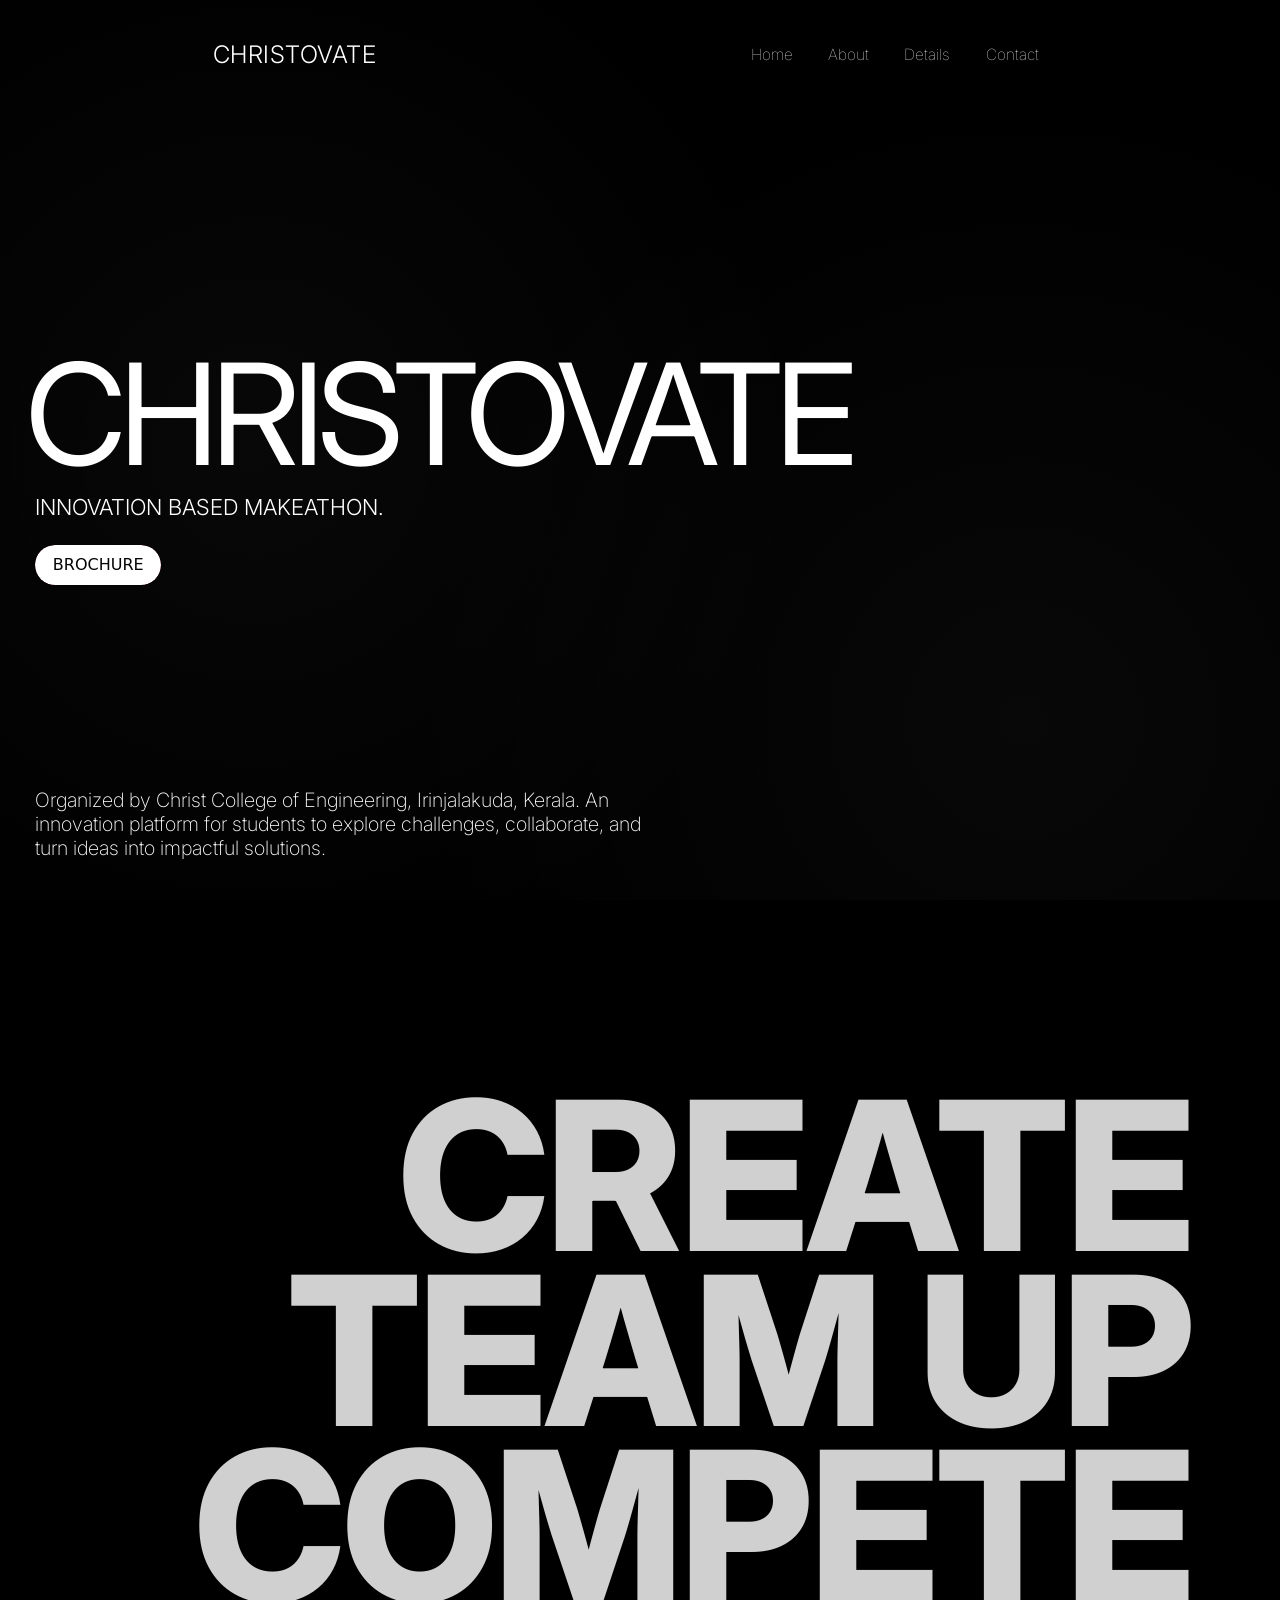
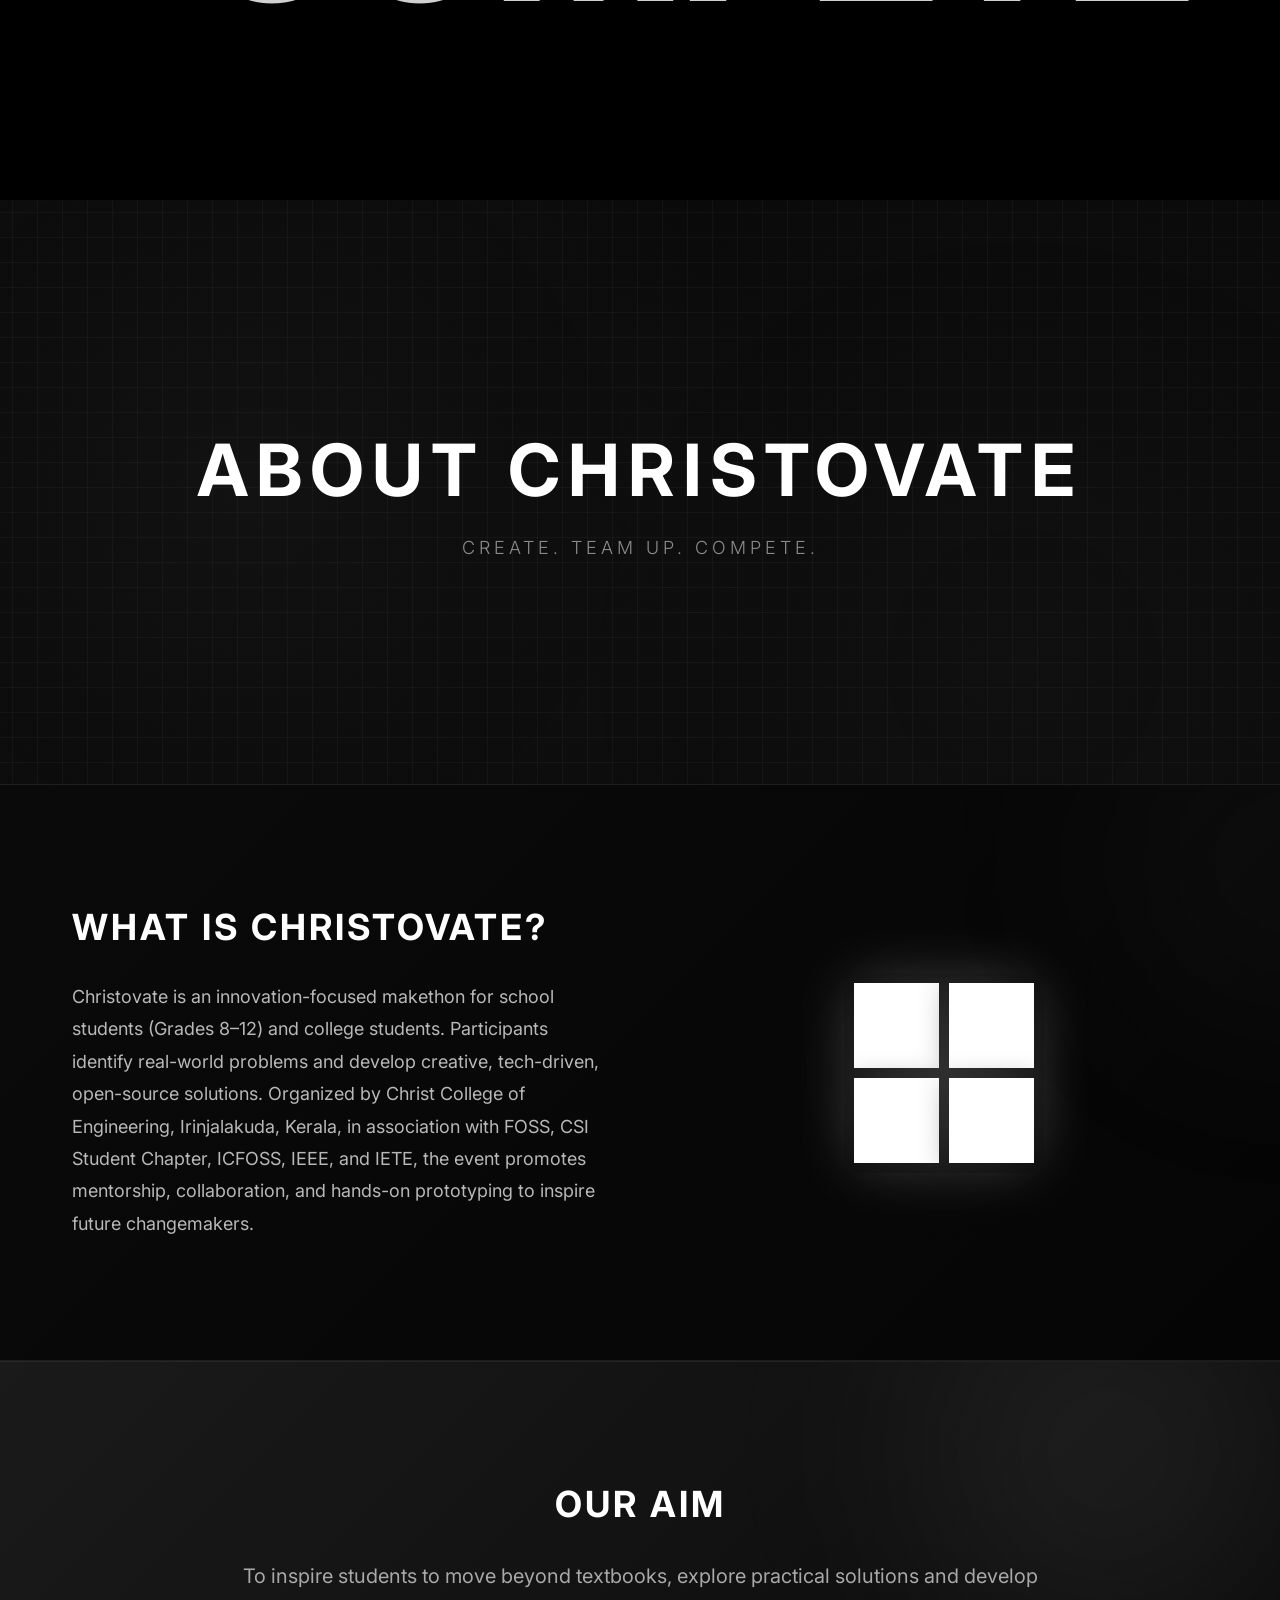
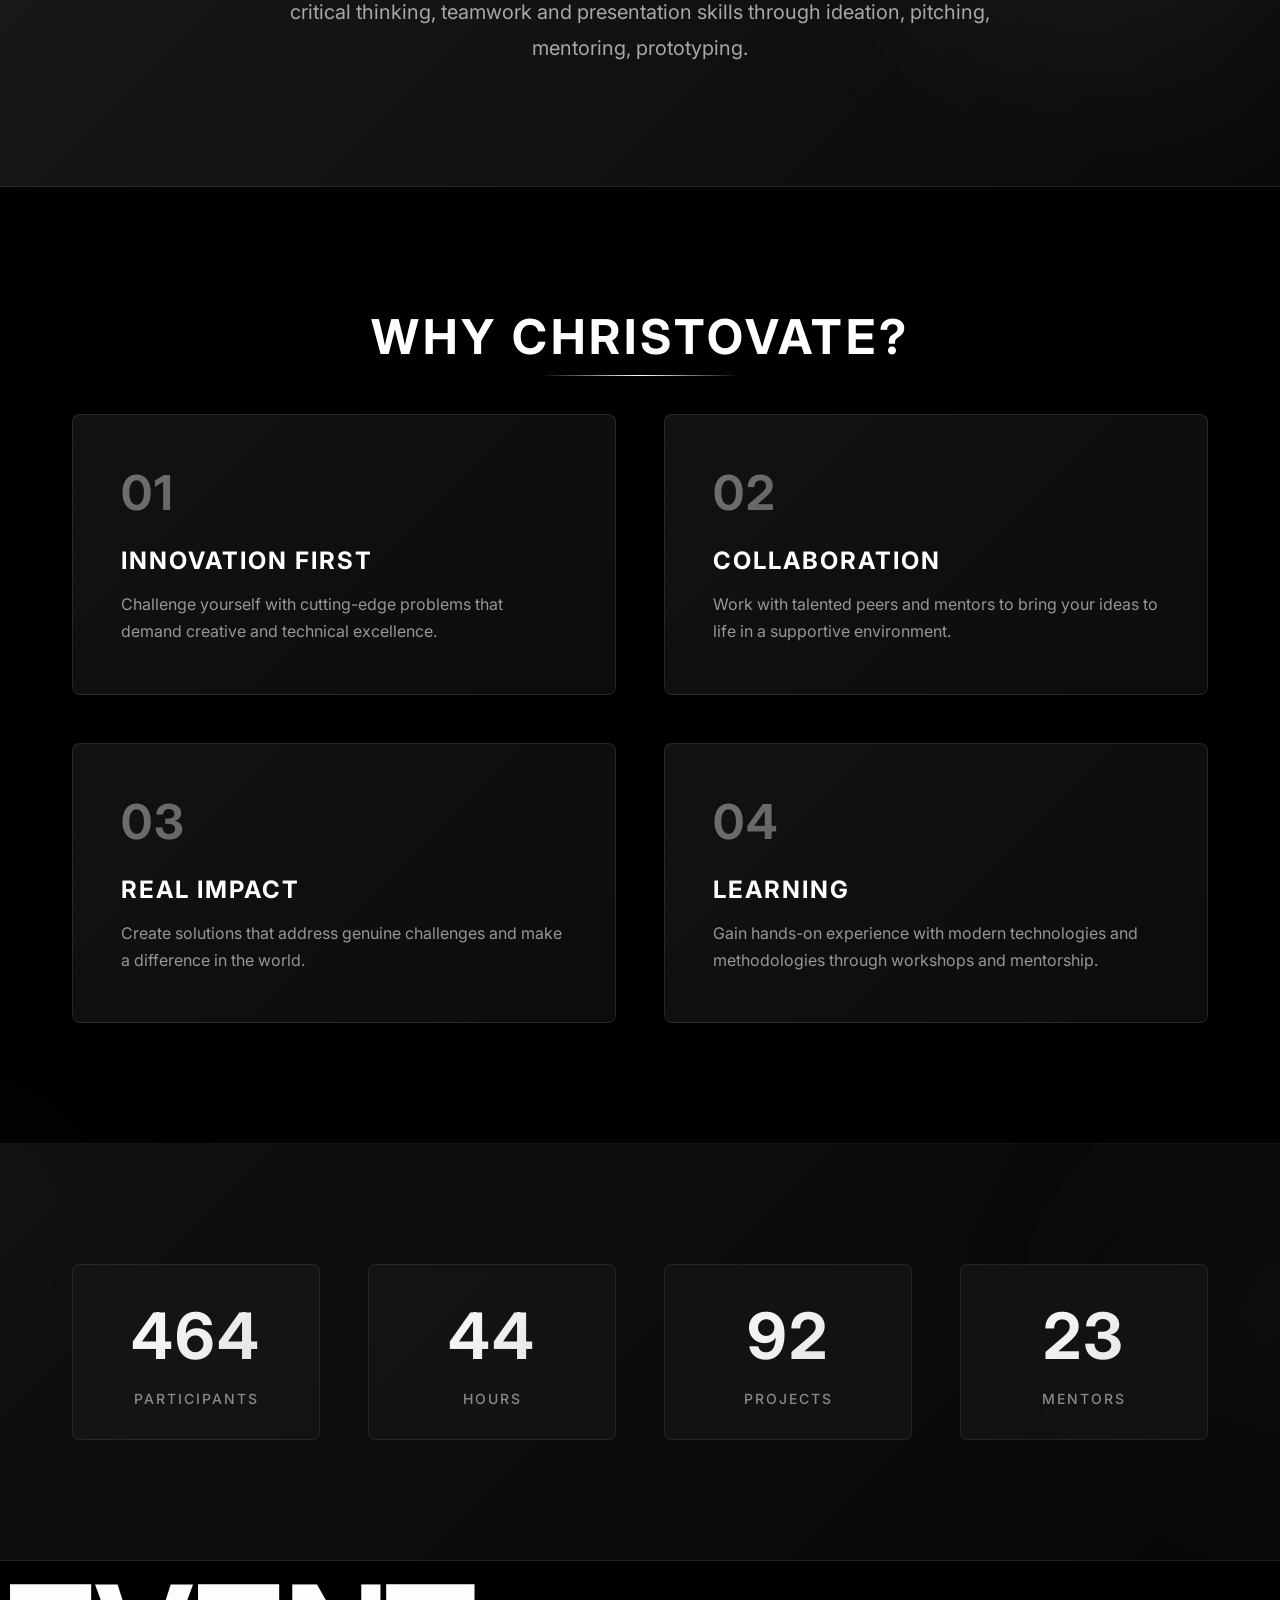
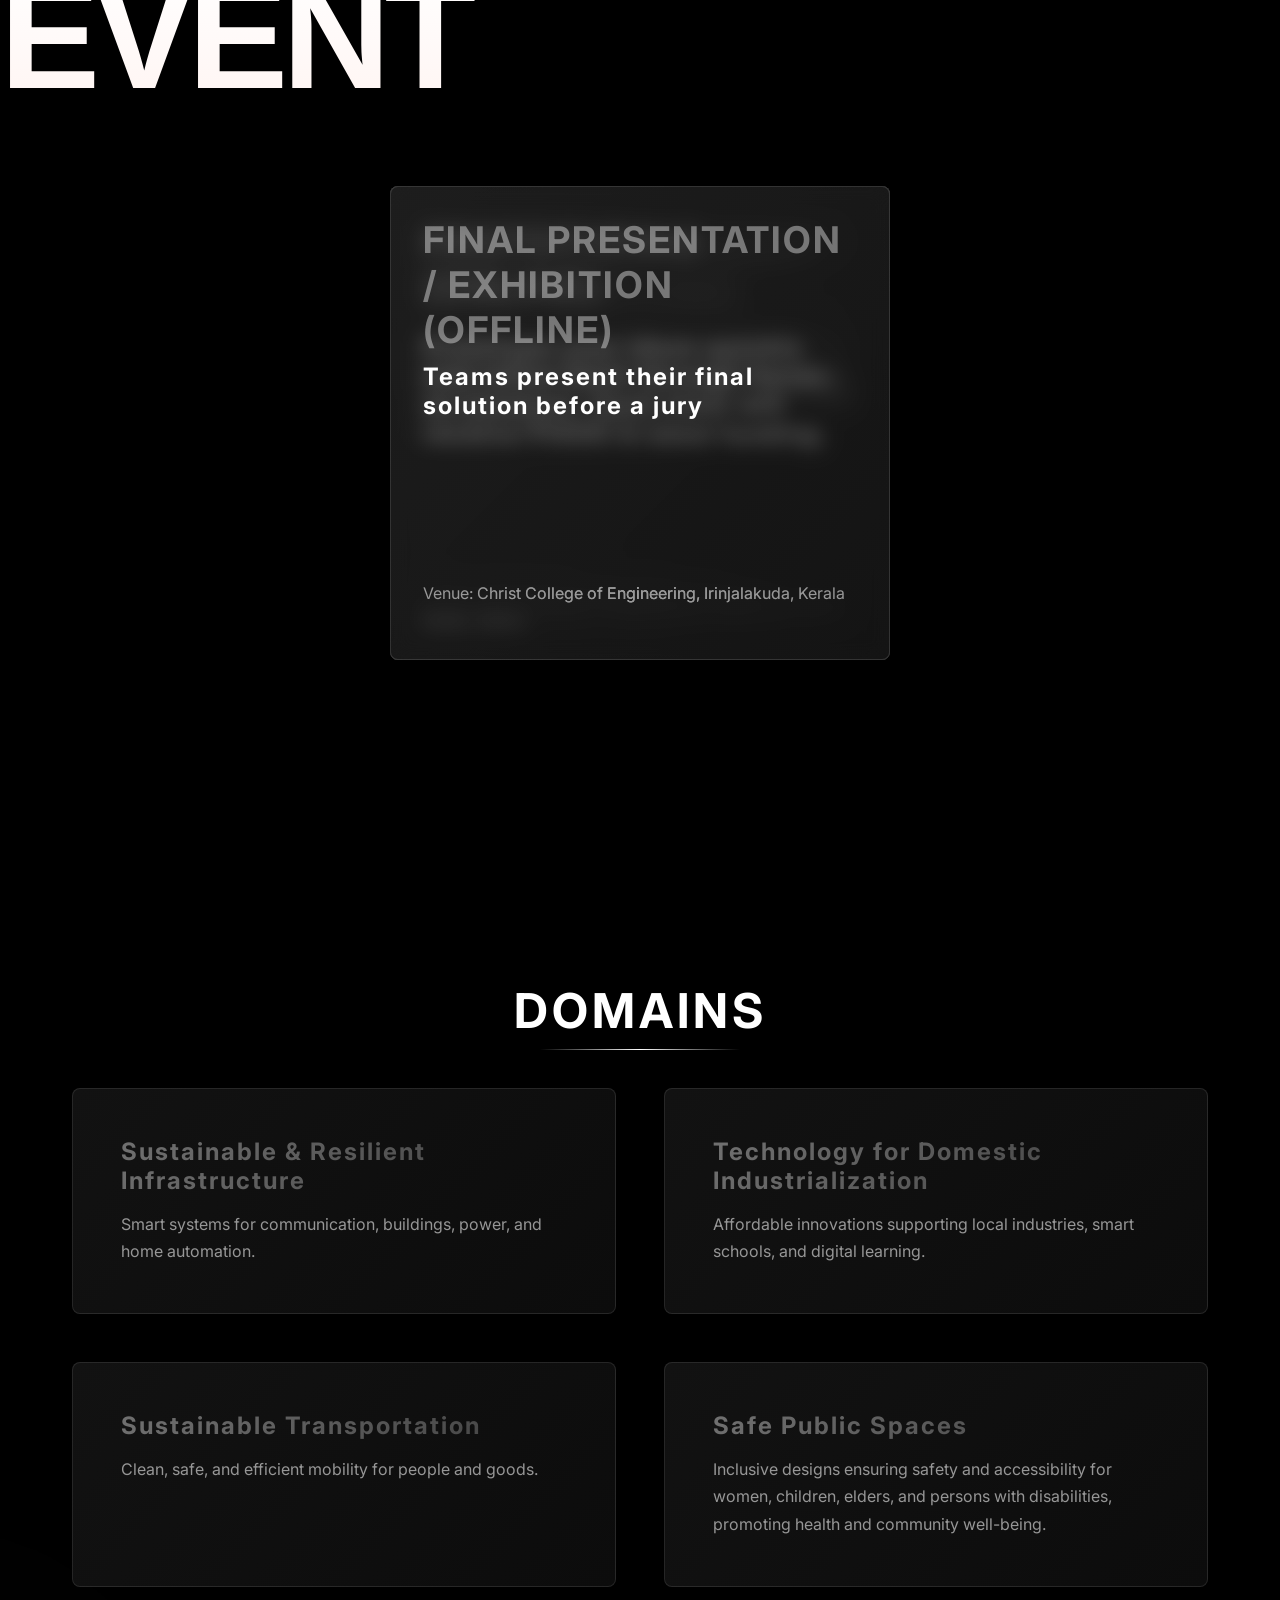
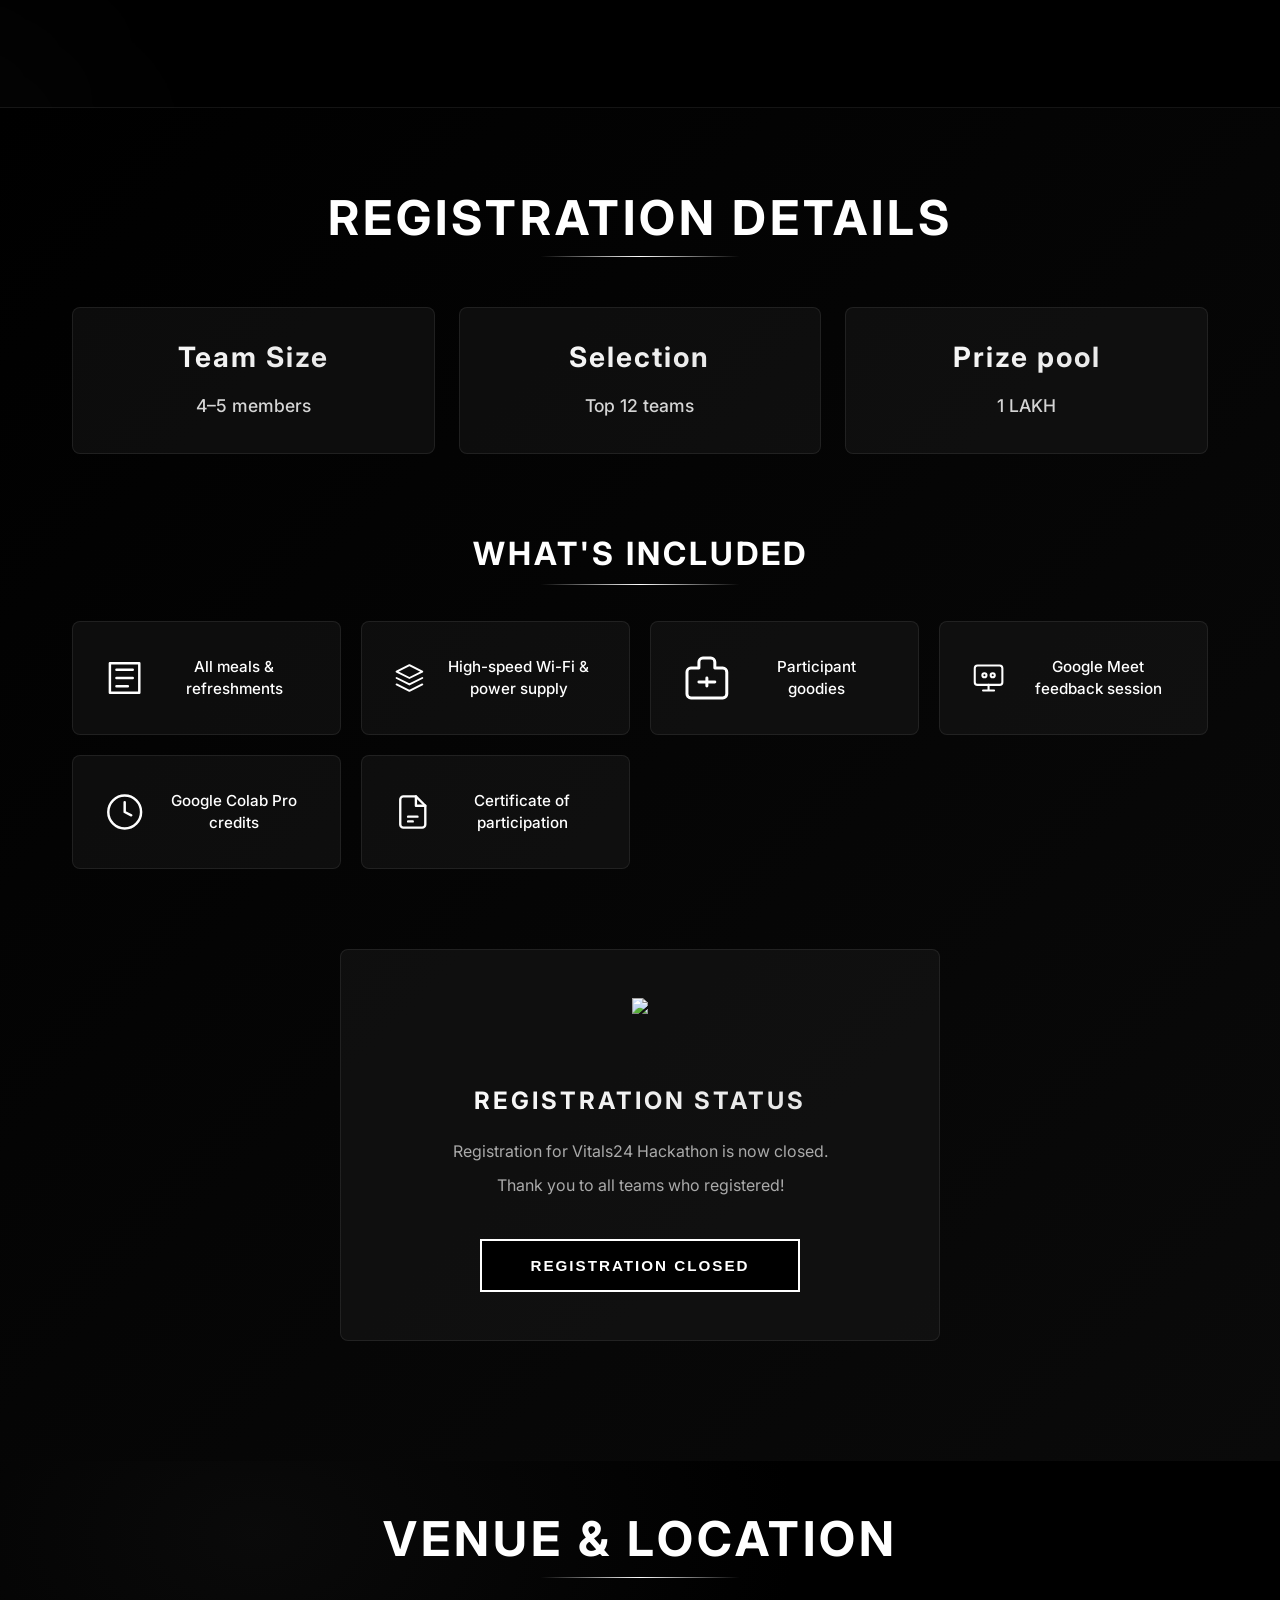
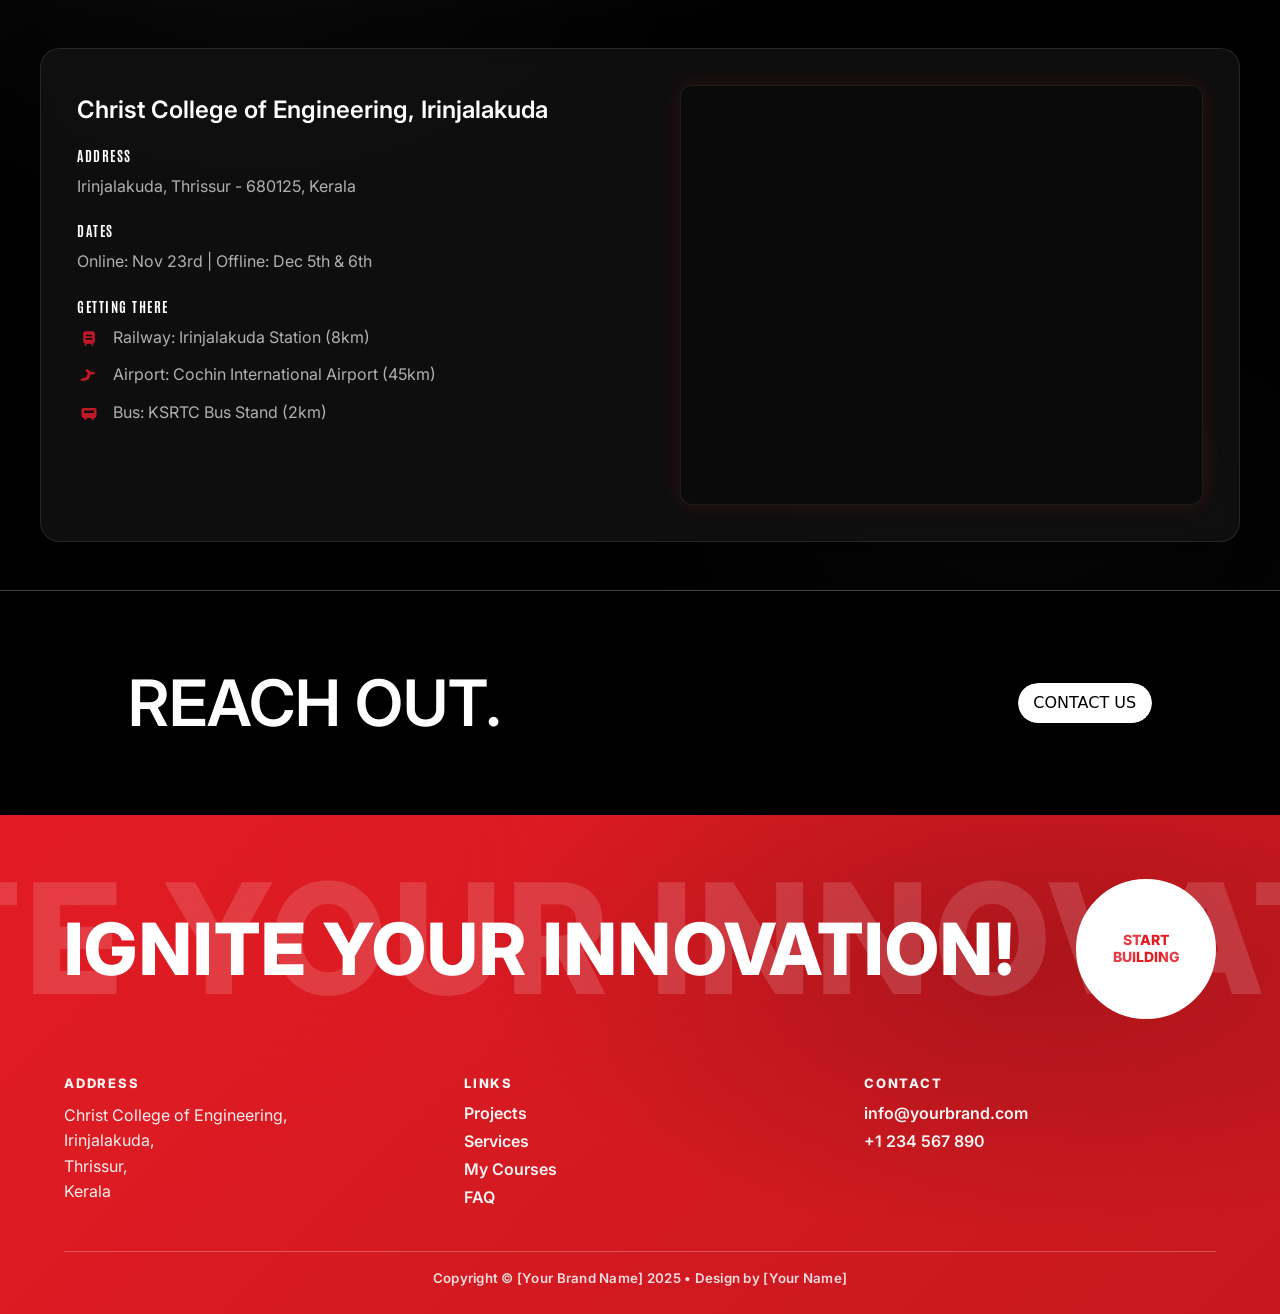
==== index.html @ 36e4cd1c "made brochure button working and smooth scroll to navbar" ====
<!DOCTYPE html>
<html lang="en">

<head>
  <meta charset="UTF-8" />
  <meta name="viewport" content="width=device-width, initial-scale=1.0" />
  <title>Christovate 2025</title>
  <link rel="stylesheet" href="style.css" />
</head>

<body ondragstart="return false;" ondrop="return false;">
  <!-- navbar  -->
  <div class="header-wrapper">
    <header class="site-header" role="banner">
      <nav class="nav" aria-label="Primary Navigation">
        <div class="nav-inner">
          <a class="nav-brand" href="#" aria-label="Homepage">CHRISTOVATE</a>

          <ul class="nav-menu" role="menubar">
            <li role="none">
              <a class="nav-link" href="/#home" role="menuitem" aria-label="Home">
                <span class="nav-label">Home</span>
              </a>
            </li>
            <li role="none">
              <a class="nav-link" href="/#about" role="menuitem" aria-label="About">
                <span class="nav-label">About</span>
              </a>
            </li>
            <li role="none">
              <a class="nav-link" href="/#details" role="menuitem" aria-label="Services">
                <span class="nav-label">Details</span>
              </a>
            </li>
            <li role="none">
              <a class="nav-link" href="/#reachout" role="menuitem" aria-label="Contact">
                <span class="nav-label">Contact</span>
              </a>
            </li>
          </ul>

          <button class="nav-toggle" aria-label="Toggle navigation" aria-expanded="false">
            <span class="sr-only">Menu</span>
            <svg xmlns="http://www.w3.org/2000/svg" width="24" height="24" viewBox="0 0 24 24" fill="none"
              stroke="currentColor" stroke-width="2" stroke-linecap="round" stroke-linejoin="round" aria-hidden="true">
              <path d="M3 6h18" />
              <path d="M3 12h18" />
              <path d="M3 18h18" />
            </svg>
          </button>
        </div>
      </nav>
    </header>
  </div>

  <!-- hero-section -->

  <section id="home" class="hero-section">
    <div class="hero-text-container">
      <div class="upper-section">
        <h1 class="hero-text">
          <span class="text-gold">CHRISTOVATE</span>
        </h1>
        <p class="quote">INNOVATION BASED MAKEATHON.</p>
        <div class="brochure-download-btn-container  brochure-btn"">
          <a href="/assets/CHRISTOVATE_BROCHURE.pdf" download>
            <button class=" btn-53">
          <div class="original">BROCHURE</div>
          <div class="letters">
            <span>B</span>
            <span>R</span>
            <span>O</span>
            <span>C</span>
            <span>H</span>
            <span>U</span>
            <span>R</span>
            <span>E</span>
          </div>
          </button>
        </a>
        </div>
      </div>
      <div class="lower-section">
        <p class="hero-subline">
          Organized by Christ College of Engineering, Irinjalakuda, Kerala. An
          innovation platform for students to explore challenges, collaborate,
          and turn ideas into impactful solutions.
        </p>
      </div>
    </div>
  </section>

  <!-- explore section  -->

  <section class="explore-section">
    <div class="explore-left">
      <img src="./assets/jigsaw.png" alt="" />
    </div>
    <div class="explore-right">
      <h1 class="explore-text">CREATE</h1>
      <h1 class="explore-text">TEAM UP</h1>
      <h1 class="explore-text">COMPETE</h1>
    </div>
  </section>

  <main id="about" class="about-main-content">
    <section class="about-hero-section">
      <div class="about-hero-content">
        <h1 class="about-hero-title">ABOUT CHRISTOVATE</h1>
        <div class="about-hero-subtitle">CREATE. TEAM UP. COMPETE.</div>
      </div>
    </section>
    <section  class="about-intro">
      <div class="container">
        <div class="intro-grid">
          <div class="intro-text fade-in">
            <h2>WHAT IS CHRISTOVATE?</h2>
            <p>Christovate is an innovation-focused makethon for school students (Grades 8–12) and college students. Participants identify real-world problems and develop creative, tech-driven, open-source solutions. Organized by Christ College of Engineering, Irinjalakuda, Kerala, in association with FOSS, CSI Student Chapter, ICFOSS, IEEE, and IETE, the event promotes mentorship, collaboration, and hands-on prototyping to inspire future changemakers.</p>
          </div>
          <div class="intro-icon fade-in">
            <div class="jigsaw-container">
              <svg class="jigsaw" viewBox="0 0 200 200" xmlns="http://www.w3.org/2000/svg">
                <rect class="jigsaw-piece jigsaw-1" x="10" y="10" width="85" height="85" fill="#ffffff" />
                <rect class="jigsaw-piece jigsaw-2" x="105" y="10" width="85" height="85" fill="#ffffff" />
                <rect class="jigsaw-piece jigsaw-3" x="10" y="105" width="85" height="85" fill="#ffffff" />
                <rect class="jigsaw-piece jigsaw-4" x="105" y="105" width="85" height="85" fill="#ffffff" />
              </svg>
            </div>
          </div>
        </div>
      </div>
    </section>

    <section class="mission-section">
      <div class="container">
        <div class="mission-content slide-up">
          <h2>OUR AIM</h2>
          <p>To inspire students to move beyond textbooks, explore practical solutions and develop critical thinking,
            teamwork and presentation skills through ideation, pitching, mentoring, prototyping.</p>
        </div>
      </div>
    </section>

    <section class="features-section">
      <div class="container">
        <h2 class="section-title fade-in">WHY CHRISTOVATE?</h2>
        <div class="features-grid">
          <div class="feature-card slide-up" style="animation-delay: 0.1s">
            <div class="feature-number">01</div>
            <h3>INNOVATION FIRST</h3>
            <p>Challenge yourself with cutting-edge problems that demand creative and technical excellence.</p>
          </div>
          <div class="feature-card slide-up" style="animation-delay: 0.2s">
            <div class="feature-number">02</div>
            <h3>COLLABORATION</h3>
            <p>Work with talented peers and mentors to bring your ideas to life in a supportive environment.</p>
          </div>
          <div class="feature-card slide-up" style="animation-delay: 0.3s">
            <div class="feature-number">03</div>
            <h3>REAL IMPACT</h3>
            <p>Create solutions that address genuine challenges and make a difference in the world.</p>
          </div>
          <div class="feature-card slide-up" style="animation-delay: 0.4s">
            <div class="feature-number">04</div>
            <h3>LEARNING</h3>
            <p>Gain hands-on experience with modern technologies and methodologies through workshops and mentorship.</p>
          </div>
        </div>
      </div>
    </section>

    <section class="stats-section">
      <div class="container">
        <div class="stats-grid">
          <div class="stat-item fade-in" style="animation-delay: 0.1s">
            <div class="stat-number" data-target="500">0</div>
            <div class="stat-label">PARTICIPANTS</div>
          </div>
          <div class="stat-item fade-in" style="animation-delay: 0.2s">
            <div class="stat-number" data-target="48">0</div>
            <div class="stat-label">HOURS</div>
          </div>
          <div class="stat-item fade-in" style="animation-delay: 0.3s">
            <div class="stat-number" data-target="100">0</div>
            <div class="stat-label">PROJECTS</div>
          </div>
          <div class="stat-item fade-in" style="animation-delay: 0.4s">
            <div class="stat-number" data-target="25">0</div>
            <div class="stat-label">MENTORS</div>
          </div>
        </div>
      </div>
    </section>
  </main>

  <!-- EVENT STRUCTURES -->
  <section id="details" class="steps">
    <div class="steps-counter">
      <div class="counter-title">
        <h1> EVENT STRUCTURE</h1>
      </div>
      <div class="count">
        <div class="count-container">
          <h1 class="counter-sub">Phase 1</h1>
          <h1 class="counter-sub">Phase 2</h1>
          <h1 class="counter-sub">Phase 3</h1>
          <h1 class="counter-sub">Phase 4</h1>
          <h1 class="counter-sub">Phase 5</h1>
        </div>
      </div>
    </div>

    <div class="cards ">
      <div class="card">
        <div class="card-img card-main ">
          <div class="card-heading-container">
            <div class="card-text">Idea Submission</div>
          </div>
          <div class="card-subheading-container">
            <h3 class="subheading-main"> Submit your idea as a pitch deck clearly explaining the problem, your proposed
              solution, and its relevance. </h3>
            <p class="1">Deadline: 23rd November (Sunday) <br> Mode: Online</p>
          </div>
        </div>
        <div class="card-content">
          <!-- <h3> Deadline: 23rd November (Sunday) <br> Mode: Online</h3> -->
        </div>
      </div>
      <div class="card ">
        <div class="card-img card-main">
          <div class="card-heading-container">
            <div class="card-text">Shortlisting & Idea Pitching</div>
          </div>
          <div class="card-subheading-container">
            <h3 class="subheading-main">Shortlisted teams will be invited to present their ideas to a panel virtually.
            </h3>
            <p> Dates : 5th & 6th December (Friday & Saturday) <br> Mode : Online</p>
          </div>
        </div>
        <div class="card-content">
          <!-- <p> Dates : 5th & 6th December (Friday & Saturday) <br> Mode : Online</p> -->
        </div>

      </div>
      <div class="card">
        <div class="card-img">
          <!-- <h2 class="text"></h2> -->
          <div class="card-heading-container">
            <div class="card-text">Mentoring & Boot Camp (Offline)</div>
          </div>
          <div class="card-subheading-container">
            <h3 class="subheading-main">Hands-on guidance, design thinking, and tech basics to help shape your solution.
            </h3>
            <p> Venue: Christ College of Engineering, Irinjalakuda, Kerala</p>
          </div>
        </div>
        <div class="card-content">
        </div>
      </div>
      <div class="card">
        <div class="card-img">
          <div class="card-heading-container">
            <div class="card-text"> Prototyping (Online):</div>
          </div>
          <div class="card-subheading-container">
            <h3 class="subheading-main">Prototype your ideas quickly and refine them through hands-on sessions. Each
              team will receive ₹1000 in seed funding.</h3>
            <p> Mode : Online</p>
          </div>
        </div>
        <div class="card-content">
          <!-- <h3> Mode : Online</h3> -->
        </div>
      </div>
      <div class="card">
        <div class="card-img">
          <div class="card-heading-container">
            <div class="card-text">Final Presentation / Exhibition (Offline)</div>
          </div>
          <div class="card-subheading-container">
            <h3 class="subheading-main"> Teams present their final solution before a jury</h3>
            <p>Venue: Christ College of Engineering, Irinjalakuda, Kerala</p>
          </div>
        </div>
        <div class="card-content">
          <!-- <h3> Venue:  Christ College of Engineering, Irinjalakuda, Kerala</h3> -->
        </div>
      </div>
      <div class="card-empty"></div>
      <div class="card-empty"></div>

    </div>
  </section>

  <!-- DOMAINS -->

  <section class="Domains-section">
    <div class="container">
      <h2 class="section-title fade-in">DOMAINS</h2>
      <div class="Domains-grid">
        <div class="Domain-card slide-up" style="animation-delay: 0.1s">
          <h3 class="Domain-number">Sustainable &amp; Resilient Infrastructure</h3>
          <p>Smart systems for communication, buildings, power, and home automation.</p>
        </div>
        <div class="Domain-card slide-up" style="animation-delay: 0.2s">
          <h3 class="Domain-number">Technology for Domestic Industrialization</h3>
          <p>
            Affordable innovations supporting local industries, smart schools, and digital learning.
          </p>
        </div>
        <div class="Domain-card slide-up" style="animation-delay: 0.3s">
          <h3 class="Domain-number">Sustainable Transportation</h3>
          <p>
            Clean, safe, and efficient mobility for people and goods.
          </p>
        </div>
        <div class="Domain-card slide-up" style="animation-delay: 0.4s">
          <h3 class="Domain-number">Safe Public Spaces</h3>
          <p>
            Inclusive designs ensuring safety and accessibility for women, children, elders, and persons with
            disabilities, promoting health and community well-being.
          </p>
        </div>
      </div>
    </div>
  </section>

  <!-- REGISTRATION DETAILS  -->

  <section class="registration-section">
    <div class="container">
      <div class="section-header">
        <h1 class="section-title">REGISTRATION DETAILS</h1>
      </div>

      <div class="info-boxes">
        <div class="info-box">
          <h3 class="info-label">Team Size</h3>
          <p class="info-value">4–5 members</p>
        </div>
        <div class="info-box">
          <h3 class="info-label">Selection</h3>
          <p class="info-value">Top 12 teams</p>
        </div>
        <div class="info-box">
          <h3 class="info-label">Prize pool</h3>
          <p class="info-value">1 LAKH</p>
        </div>
      </div>

      <div class="whats-included">
        <h2 class="subsection-title">WHAT'S INCLUDED</h2>

        <div class="included-grid">
          <div class="included-item">
            <div class="icon">
              <svg width="32" height="32" viewBox="0 0 24 24" fill="none" stroke="currentColor" stroke-width="1.5">
                <path d="M3 3h18v18H3z" />
                <path d="M7 7h10M7 12h10M7 17h7" />
              </svg>
            </div>
            <p>All meals & refreshments</p>
          </div>

          <div class="included-item">
            <div class="icon">
              <svg width="32" height="32" viewBox="0 0 24 24" fill="none" stroke="currentColor" stroke-width="1.5">
                <path d="M12 2L2 7l10 5 10-5-10-5z" />
                <path d="M2 17l10 5 10-5M2 12l10 5 10-5" />
              </svg>
            </div>
            <p>High-speed Wi-Fi & power supply</p>
          </div>

          <div class="included-item">
            <div class="icon">
              <svg width="32" height="32" viewBox="0 0 24 24" fill="none" stroke="currentColor" stroke-width="1.5">
                <path
                  d="M20 7h-4V4a2 2 0 00-2-2h-4a2 2 0 00-2 2v3H4a2 2 0 00-2 2v11a2 2 0 002 2h16a2 2 0 002-2V9a2 2 0 00-2-2z" />
                <path d="M12 12v4M8 14h8" />
              </svg>
            </div>
            <p>Participant goodies</p>
          </div>

          <div class="included-item">
            <div class="icon">
              <svg width="32" height="32" viewBox="0 0 24 24" fill="none" stroke="currentColor" stroke-width="1.5">
                <rect x="2" y="3" width="20" height="14" rx="2" />
                <path d="M8 21h8M12 17v4" />
                <circle cx="9" cy="10" r="1.5" />
                <circle cx="15" cy="10" r="1.5" />
              </svg>
            </div>
            <p>Google Meet feedback session</p>
          </div>

          <div class="included-item">
            <div class="icon">
              <svg width="32" height="32" viewBox="0 0 24 24" fill="none" stroke="currentColor" stroke-width="1.5">
                <circle cx="12" cy="12" r="10" />
                <path d="M12 6v6l4 2" />
              </svg>
            </div>
            <p>Google Colab Pro credits</p>
          </div>

          <div class="included-item">
            <div class="icon">
              <svg width="32" height="32" viewBox="0 0 24 24" fill="none" stroke="currentColor" stroke-width="1.5">
                <path d="M14 2H6a2 2 0 00-2 2v16a2 2 0 002 2h12a2 2 0 002-2V8z" />
                <polyline points="14 2 14 8 20 8" />
                <path d="M9 15h6M9 18h3" />
              </svg>
            </div>
            <p>Certificate of participation</p>
          </div>
        </div>
      </div>

      <div class="registration-status-card">
        <div class="status-icon">
          <img src="assets/bolt.svg">
        </div>
        <h2 class="status-title">REGISTRATION STATUS</h2>
        <p class="status-text">Registration for Vitals24 Hackathon is now closed.</p>
        <p class="status-text">Thank you to all teams who registered!</p>
        <button class="status-button" disabled>REGISTRATION CLOSED</button>
      </div>
    </div>
  </section>

  <!-- venue and location  -->

  <section class="venue-container">
      <div class="section-header">
        <h1 class="section-title">VENUE & LOCATION</h1>
      </div>
      <div class="venue-section" aria-label="Venue and Location">
        <div class="info">
          <h3 class="subtitle">Christ College of Engineering, Irinjalakuda</h3>
          <div class="block">
            <div class="label">Address</div>
            <div class="text">Irinjalakuda, Thrissur - 680125, Kerala</div>
          </div>

          <div class="block">
            <div class="label">Dates</div>
            <div class="text">Online: Nov 23rd | Offline: Dec 5th & 6th</div>
          </div>

          <div class="block">
            <div class="label">Getting There</div>
            <ul class="icon-list">
              <li class="icon-item">
                <span class="venuesection-icon" aria-hidden="true">
                  <svg
                    width="20"
                    height="20"
                    viewBox="0 0 24 24"
                    fill="none"
                    xmlns="http://www.w3.org/2000/svg"
                  >
                    <path
                      d="M5 16c0 1.657 1.343 3 3 3l-2 2h2l2-2h4l2 2h2l-2-2c1.657 0 3-1.343 3-3V7a3 3 0 0 0-3-3H8a3 3 0 0 0-3 3v9Zm3-8h8v2H8V8Zm0 4h8v2H8v-2Z"
                      fill="currentColor"
                    />
                  </svg>
                </span>
                <span class="text">Railway: Irinjalakuda Station (8km)</span>
              </li>
              <li class="icon-item">
                <span class="venuesection-icon" aria-hidden="true">
                  <svg
                    width="20"
                    height="20"
                    viewBox="0 0 24 24"
                    fill="none"
                    xmlns="http://www.w3.org/2000/svg"
                  >
                    <path
                      d="M2 17l7-3 1.5-4.5L7 6l3-1 4 3 6 1-2 2-4 .5L12 17l-5 2H2Z"
                      fill="currentColor"
                    />
                  </svg>
                </span>
                <span class="text"
                  >Airport: Cochin International Airport (45km)</span
                >
              </li>
              <li class="icon-item">
                <span class="venuesection-icon" aria-hidden="true">
                  <svg
                    width="20"
                    height="20"
                    viewBox="0 0 24 24"
                    fill="none"
                    xmlns="http://www.w3.org/2000/svg"
                  >
                    <path
                      d="M5 6h14a2 2 0 0 1 2 2v7a3 3 0 0 1-3 3h-1l1 1v1h-2l-2-2H10l-2 2H6v-1l1-1H6a3 3 0 0 1-3-3V8a2 2 0 0 1 2-2Zm1 3v3h12V9H6Z"
                      fill="currentColor"
                    />
                  </svg>
                </span>
                <span class="text">Bus: KSRTC Bus Stand (2km)</span>
              </li>
            </ul>
          </div>
        </div>

        <div
          class="map"
          role="region"
          aria-label="Map of Christ College of Engineering, Irinjalakuda"
        >
          <iframe
            src="https://www.google.com/maps?q=Christ+College+of+Engineering,+Irinjalakuda&output=embed"
            loading="lazy"
            referrerpolicy="no-referrer-when-downgrade"
            aria-label="Google Map"
          ></iframe>
        </div>
      </div>
    </section>

  <!-- contact section  -->
  <section id="reachout" class="contact-section">
    <!-- <img src="assets/CCE_Logo.png" alt="" class="contact-logo" /> -->
    <h1 class="contact-text">REACH OUT.</h1>
    <div class="contactBtn-wrapper">
      <button class="btn-53 contact-btn">
        <div class="original">CONTACT US</div>
        <div class="letters">
          <span>C</span>
          <span>O</span>
          <span>N</span>
          <span>T</span>
          <span>A</span>
          <span>C</span>
          <span>T</span>
          <span> </span>
          <span>U</span>
          <span>S</span>
        </div>
      </button>
    </div>
  </section>

  <!-- footer section  -->

  <footer class="ignite-footer" role="contentinfo">
    <div class="footer-container">
      <!-- Top hero row -->
      <div class="footer-hero">
        <h1 class="footer-title">Ignite Your Innovation!</h1>
        <a href="#" class="cta-circle" aria-label="Start a Project">
          <span>START BUILDING</span>
        </a>
      </div>

      <!-- Bottom details grid -->
      <div class="footer-grid">
        <div class="footer-col">
          <h6 class="footer-heading">ADDRESS</h6>
          <address class="footer-address">
            Christ College of Engineering,<br />
            Irinjalakuda,<br />
            Thrissur,<br />
            Kerala
          </address>
        </div>
        <div class="footer-col">
          <h6 class="footer-heading">LINKS</h6>
          <ul class="footer-links">
            <li><a href="#">Projects</a></li>
            <li><a href="#">Services</a></li>
            <li><a href="#">My Courses</a></li>
            <li><a href="#">FAQ</a></li>
          </ul>
        </div>
        <div class="footer-col">
          <h6 class="footer-heading">CONTACT</h6>
          <ul class="footer-contact">
            <li>
              <a href="mailto:info@yourbrand.com">info@yourbrand.com</a>
            </li>
            <li><a href="tel:+1234567890">+1 234 567 890</a></li>
          </ul>
        </div>
      </div>

      <!-- Bottom line -->
      <div class="footer-bottom">
        <small>Copyright © [Your Brand Name] 2025 • Design by [Your Name]</small>
      </div>
    </div>
  </footer>


  <div class="contact-modal-overlay" id="contactModalOverlay" aria-hidden="true">
    <div class="contact-modal" role="dialog" aria-modal="true" aria-labelledby="contactModalTitle">
      <div class="contact-modal-header">
        <h3 id="contactModalTitle">Contact Us</h3>
        <button class="contact-modal-close" aria-label="Close">×</button>
      </div>
      <div class="contact-modal-content">
        <div class="contact-grid">
          <div class="contact-col">
            <h4>Techletics Coordinators</h4>
            <ul class="contact-list">
              <li><a href="tel:+919526949872">Mr. Hingston P Xavier: +91 95269 49872</a></li>
              <li><a href="tel:+919539697291">Ms. Jasmine Jolly: +91 95396 97291</a></li>
            </ul>
          </div>
          <div class="contact-col">
            <h4>Student Coordinators</h4>
            <ul class="contact-list">
              <li><a href="tel:+918891598152">Rose Benny: +91 88915 98152</a></li>
              <li><a href="tel:+918547905326">Anna Grace Raju: +91 85479 05326</a></li>
            </ul>
          </div>
          <div class="contact-col">
            <h4>Faculty Coordinators</h4>
            <ul class="contact-list">
              <li><a href="tel:+918086564461">Ms. Della Resa (Dept. of ECE): +91 80865 64461</a></li>
              <li><a href="tel:+919400336647">Dr. Ravishankar A N (Dept. of EEE): +91 94003 36647</a></li>
              <li><a href="tel:+919895912767">Ms. Aswathy P Sajeev (Dept. of ME): +91 98959 12767</a></li>
              <li><a href="tel:+919746617663">Ms. Angitha Sasidharan (Dept. of CE): +91 97466 17663</a></li>
              <li>Ms. Hima Jose (Dept. of CSE): To be updated</li>
            </ul>
          </div>
        </div>
      </div>
    </div>
  </div>
</body>
<script src="https://cdnjs.cloudflare.com/ajax/libs/gsap/3.12.5/gsap.min.js"></script>
<script src="https://cdnjs.cloudflare.com/ajax/libs/gsap/3.12.5/ScrollTrigger.min.js"></script>
<script src="https://unpkg.com/lenis@1.1.18/dist/lenis.min.js"></script>
<script src="script.js"></script>
</html>
---- style.css ----
@import url("https://fonts.googleapis.com/css2?family=Inter:ital,opsz,wght@0,14..32,100..900;1,14..32,100..900&display=swap");
@import url("https://fonts.googleapis.com/css2?family=Inter:ital,opsz,wght@0,14..32,100..900;1,14..32,100..900&display=swap");
@import url("https://fonts.googleapis.com/css2?family=Antonio:wght@100..700&display=swap");

* {
  margin: 0;
  padding: 0;
  box-sizing: border-box;
}

html{
  /* scroll-behavior: smooth; */
}

body {
  font-family: "Inter", sans-serif;
  background: #000000 !important;
  color: #fff;
  -webkit-font-smoothing: antialiased;
  -moz-osx-font-smoothing: grayscale;
  width: 100vw;
  height: 100vh;
  overflow-x: hidden;
}

body::-webkit-scrollbar {
  display: none;
}

/* all animations needed  */
@keyframes appear {
  from {
    opacity: 0;
    transform: translateY(100px);
  }

  to {
    opacity: 1;
    transform: translateY(0);
  }
}

@keyframes appearfromBottom {
  from {
    opacity: 0;
    transform: translateY(200px);
  }

  to {
    transform: translateY(0px);
  }
}

@keyframes appearFromRight {
  from {
    opacity: 0;
    transform: translateX(400px);
  }

  to {
    transform: translateX(0px);
  }
}

@keyframes appearFromLeft {
  from {
    opacity: 0;
    transform: translateX(-400px);
  }

  to {
    transform: translateX(0px);
  }
}

/* navbar new  */

/* Navbar */
.header-wrapper {
  display: flex;
  align-items: center;
  justify-content: center;
}

.site-header {
  width: 70vw;
  position: fixed;
  top: 22px;
  z-index: 1000;
}

.nav {
  position: sticky;
  top: 0;
  inset: 0 auto auto 0;
  background: transparent;
  color: #111;
  border: 1px solid transparent;
  display: flex;
  align-items: center;
  justify-content: center;
  transition: background 0.35s ease, border-color 0.35s ease,
    box-shadow 0.35s ease, transform 0.35s ease, border-radius 0.35s ease,
    padding 0.35s ease;
  border-radius: 50px;
}

.nav-inner {
  width: 100%;
  max-width: 1200px;
  padding: 13.2px 19.8px;
  display: grid;
  grid-template-columns: auto 1fr auto;
  align-items: center;
  gap: 17.6px;
}

.nav-brand {
  color: #fff;
  text-decoration: none;
  font-weight: 300;
  font-size: 24.2px;
  letter-spacing: 0.02em;
}

.nav-menu {
  list-style: none;
  margin: 0;
  padding: 0;
  display: flex;
  align-items: center;
  justify-content: flex-end;
  gap: 13.2px;
}

.nav-link {
  display: inline-flex;
  align-items: center;
  gap: 8.8px;
  color: #fff;
  text-decoration: none;
  font-size: 15px;
  font-weight: 100;
  padding: 8.8px 11px;
  border-radius: 8.8px;
  transition: background 0.2s ease, color 0.2s ease;
}

.nav-link:hover {
  background: rgba(255, 255, 255, 0.06);
}

.nav-icon {
  display: inline-block;
}

.nav-label {
  display: inline-block;
  font-size: 15.4px;
}

.nav-toggle {
  display: none;
  appearance: none;
  width: 44px;
  border: 0;
  background: transparent;
  color: #fff;
  padding: 8.8px;
  border-radius: 8.8px;
  cursor: pointer;
}

.nav-toggle:hover {
  background: rgba(255, 255, 255, 0.06);
}

.sr-only {
  position: absolute;
  width: 1.1px;
  height: 1.1px;
  padding: 0;
  margin: -1.1px;
  overflow: hidden;
  clip: rect(0, 0, 0, 0);
  border: 0;
}

/* Scroll transform: shrink and rounded */
.nav {
  padding: 0;
}

.nav--scrolled {
  transform: translateY(10px);
  box-shadow: 10px 10px 15px rgba(10, 10, 4, 0.3);
  background: rgba(7, 7, 7, 0.71);
  border: 1px solid rgba(255, 255, 255, 0.1);
  backdrop-filter: blur(20px);
}

.nav--scrolled .nav-inner {
  padding: 13.2px 19.8px;
}

/* Responsive */
@media (max-width: 860px) {
  .nav-inner {
    grid-template-columns: auto 1fr auto;
    display: flex;
    justify-content: space-between;
  }

  .nav-menu {
    position: fixed;
    top: calc(var(--nav-height, 58px) + var(--nav-offset, 0px));
    right: 13.2px;
    left: 13.2px;
    background: #000;
    border: 1.1px solid rgba(0, 0, 0, 0.06);
    border-radius: 17.6px;
    box-shadow: 0 11px 26.4px rgba(0, 0, 0, 0.12);
    display: grid;
    grid-template-columns: 1fr 1fr;
    gap: 8.8px;
    padding: 13.2px;
    opacity: 0;
    transform: translateY(-8px);
    pointer-events: none;
    transition: opacity 0.25s ease, transform 0.25s ease;
  }

  .nav-menu.is-open {
    opacity: 1;
    transform: translateY(0);
    pointer-events: auto;
  }

  .nav-toggle {
    display: inline-flex;
  }
}

@media (max-width: 520px) {
  .nav-menu {
    grid-template-columns: 1fr;
  }
}

/* hero-section-styling */

.hero-section {
  width: 100vw;
  height: 100vh;
  display: flex;
  justify-content: center;
  flex-direction: column;
  gap: 1.1rem;
  background-image: url("assets/hero-grad.svg");
  background-repeat: no-repeat;
  background-size: cover;
  padding-left: 2.2rem;
  overflow-x: hidden;
}

.hero-text-container {
  display: flex;
  flex-direction: column;
  position: absolute;
  
}

.upper-section {
  width: 100vw;
  height: 65vh;
  display: flex;
  justify-content: flex-end;
  flex-direction: column;
  gap: 2.2rem;
}

.lower-section {
  height: 35vh;
  display: flex;
  align-items: flex-end;
  padding-bottom: 2.5rem;
}

.hero-text {
  color: #fff;
  font-size: 8.8rem;
  font-weight: 400;
  letter-spacing: -0.5rem;
  margin-left: -10px;
}

.quote {
  font-size: 22px;
  margin-top: -40px;
  text-transform: capitalize;
  font-weight: 300;
  font-size: 22px;
}

.hero-subline {
  width: 40rem;
  font-size: 19.8px;
  font-weight: 200;
}

.brochure-btn {
  margin-top: -10px;
}

.btn-53,
.btn-53 *,
.btn-53 :after,
.btn-53 :before,
.btn-53:after,
.btn-53:before {
  border: 0 solid;
  box-sizing: border-box;
}

.btn-53 {
  -webkit-tap-highlight-color: transparent;
  -webkit-appearance: button;
  background-color: #bf1828;
  background-image: none;
  color: #fff;
  cursor: pointer;
  font-family: ui-sans-serif, system-ui, -apple-system, BlinkMacSystemFont,
    Segoe UI, Roboto, Helvetica Neue, Arial, Noto Sans, sans-serif,
    Apple Color Emoji, Segoe UI Emoji, Segoe UI Symbol, Noto Color Emoji;
  font-size: 100%;
  line-height: 1.5;
  margin: 0;
  margin-top: -10px;
  margin-left: 10px;
  -webkit-mask-image: -webkit-radial-gradient(#000, #fff);
  padding: 0;
}

.btn-53:disabled {
  cursor: default;
}

.btn-53:-moz-focusring {
  outline: auto;
}

.btn-53 svg {
  display: block;
  vertical-align: middle;
}

.btn-53 [hidden] {
  display: none;
}

.btn-53 {
  border-radius: 999px;
  box-sizing: border-box;
  display: block;
  font-weight: 600;
  overflow: hidden;
  padding: 0.5rem 1.1rem;
  position: relative;
  text-transform: uppercase;
}

.btn-53 .original {
  background: #fff;
  color: #000;
  display: grid;
  inset: 0;
  place-content: center;
  position: absolute;
  transition: transform 0.2s cubic-bezier(0.87, 0, 0.13, 1);
}

.btn-53:hover .original {
  transform: translateY(100%);
}

.btn-53 .letters {
  display: inline-flex;
}

.btn-53 span {
  opacity: 0;
  transform: translateY(-15px);
  transition: transform 0.2s cubic-bezier(0.87, 0, 0.13, 1), opacity 0.2s;
}

.btn-53 span:nth-child(2n) {
  transform: translateY(15px);
}

.btn-53:hover span {
  opacity: 1;
  transform: translateY(0);
}

.btn-53:hover span:nth-child(2) {
  transition-delay: 0.1s;
}

.btn-53:hover span:nth-child(3) {
  transition-delay: 0.2s;
}

.btn-53:hover span:nth-child(4) {
  transition-delay: 0.3s;
}

.btn-53:hover span:nth-child(5) {
  transition-delay: 0.4s;
}

.btn-53:hover span:nth-child(6) {
  transition-delay: 0.5s;
}

@media (max-width: 960px) {
  .hero-text {
    font-size: 6.5rem;
    margin-right: -10px;
  }

  .quote {
    font-size: 19px;
  }

  .hero-subline {
    font-size: 17px;
  }
}

@media (max-width: 700px) {
  .hero-section {
    width: 100vw;
    height: 100vh;
    align-items: center;
    justify-content: center;
    padding: 0;
  }

  .hero-text-container {
    width: 100vw;
    display: flex;
    align-items: center;
    justify-content: center;
    flex-direction: column;
  }

  .upper-section {
    width: 100vw;
    height: 60vw;
    display: flex;
    justify-content: flex-end;
    align-items: center;
    flex-direction: column;
    gap: 2.2rem;
  }

  .lower-section {
    width: 100vw;
    height: 40vw;
    display: flex;
    align-items: center;
    padding-bottom: 2.5rem;
  }

  .hero-text {
    color: #fff;
    font-size: 4.3rem;
    font-weight: 400;
    letter-spacing: 0.1rem;
  }

  .quote {
    font-weight: 300;
    font-size: 17px;
  }

  .hero-subline {
    width: 40rem;
    font-weight: 200;
    font-size: 15px;
    text-align: center;
  }
}

@media (max-width: 600px) {
  .hero-section {
    width: 100vw;
    height: 100vh;
    align-items: center;
    justify-content: center;
    padding: 0;
  }

  .hero-text-container {
    width: 100vw;
    display: flex;
    align-items: center;
    justify-content: center;
    flex-direction: column;
  }

  .upper-section {
    width: 100vw;
    display: flex;
    justify-content: flex-end;
    align-items: center;
    flex-direction: column;
    gap: 2.2rem;
  }

  .lower-section {
    width: 90vw;
    display: flex;
    align-items: center;
    padding-bottom: 2.5rem;
  }

  .hero-text {
    color: #fff;
    font-size: 4rem;
    font-weight: 400;
    letter-spacing: 0.1rem;
  }

  .quote {
    font-weight: 300;
    font-size: 16px;
  }

  .hero-subline {
    width: 40rem;
    font-weight: 200;
    text-align: center;
    font-size: 14px;
  }
}

@media (max-width: 400px) {
  .hero-section {
    width: 100vw;
    height: 100vh;
    align-items: center;
    justify-content: center;
    padding: 0;
  }

  .hero-text-container {
    width: 100vw;
    display: flex;
    align-items: center;
    justify-content: center;
    flex-direction: column;
  }

  .upper-section {
    width: 100vw;
    display: flex;
    justify-content: flex-end;
    align-items: center;
    flex-direction: column;
    gap: 2.2rem;
  }

  .lower-section {
    width: 90vw;
    display: flex;
    align-items: center;
    padding-bottom: 2.5rem;
  }

  .hero-text {
    color: #fff;
    font-size: 3.5rem;
    font-weight: 400;
    letter-spacing: 0.1rem;
  }

  .quote {
    font-weight: 300;
    font-size: 15px;
  }

  .hero-subline {
    width: 40rem;
    font-weight: 200;
    font-size: 14px;
    text-align: center;
  }

  .hero-text {
  }

  .quote {
  }

  .hero-subline {
    font-size: 13px;
  }
}

/* explore page */

.explore-section {
  width: 100vw;
  height: 100vh;
  display: flex;
  align-items: center;
  justify-content: space-between;
  background: #000;
  overflow-x: hidden;
}

.explore-left {
  width: 42rem;
  height: 100vh;
  display: flex;
  align-items: center;
  z-index: 1;
  justify-content: flex-start;
  position: absolute;
}

.explore-left img {
  width: 40rem;
  animation: appearFromLeft linear;
  animation-timeline: view();
  animation-range: entry 0% cover 30%;
}

.explore-right {
  width: 100vw;
  height: 100vh;
  display: flex;
  flex-direction: column;
  justify-content: center;
  align-items: flex-end;
  padding-right: 5.5rem;
  padding-top: 77px;
  position: absolute;
}

.explore-text {
  font-size: 15.4rem;
  color: #d0d0d0;
  font-weight: 800;
  letter-spacing: -0.2rem;
  margin-top: -77px;
  animation: appearFromRight linear;
  animation-timeline: view();
  animation-range: entry 0% cover 40%;
}

.explore-text:nth-child(3),
.explore-text:nth-child(2) {
  z-index: 3;
}

@media (max-width: 1460px) {
  .explore-text {
    font-size: 15rem;
  }

  .explore-left img {
    width: 40rem;
  }
}

@media (max-width: 1440px) {
  .explore-text {
    font-size: 14rem;
  }

  .explore-left img {
    width: 38rem;
  }
}

@media (max-width: 1360px) {
  .explore-text {
    font-size: 13.5rem;
  }

  .explore-left img {
    width: 36rem;
  }
}

@media (max-width: 1290px) {
  .explore-text {
    font-size: 13rem;
  }

  .explore-left img {
    width: 34rem;
  }
}

@media (max-width: 1235px) {
  .explore-text {
    font-size: 12.5rem;
  }

  .explore-left img {
    width: 32rem;
  }
}

@media (max-width: 1190px) {
  .explore-text {
    font-size: 12rem;
  }

  .explore-left img {
    width: 30rem;
  }
}

@media (max-width: 1130px) {
  .explore-text {
    font-size: 11.5rem;
  }

  .explore-left img {
    width: 28rem;
  }
}

@media (max-width: 1070px) {
  .explore-text {
    font-size: 11rem;
  }

  .explore-left img {
    width: 27rem;
  }
}

@media (max-width: 1030px) {
  .explore-text {
    font-size: 10rem;
  }

  .explore-right {
    gap: 1.5rem;
  }

  .explore-left img {
    width: 28rem;
  }
}

@media (max-width: 980px) {
  .explore-text {
    font-size: 9.5rem;
  }

  .explore-right {
    gap: 1.5rem;
  }

  .explore-left img {
    width: 26rem;
  }
}

@media (max-width: 940px) {
  .explore-text {
    font-size: 9rem;
  }

  .explore-right {
    gap: 1.5rem;
  }

  .explore-left img {
    width: 25rem;
  }
}

@media (max-width: 895px) {
  .explore-text {
    font-size: 8.5rem;
  }

  .explore-right {
    gap: 2rem;
  }

  .explore-left img {
    width: 25rem;
  }
}

@media (max-width: 860px) {
  .explore-text {
    font-size: 8rem;
  }

  .explore-right {
    gap: 3rem;
  }

  .explore-left img {
    width: 25rem;
  }
}

@media (max-width: 845px) {
  .explore-section {
    flex-direction: column;
    align-items: center;
    justify-content: center;
  }

  .explore-text {
    font-size: 7.5rem;
    letter-spacing: 0rem;
    display: flex;
    position: absolute;
  }

  .explore-text:nth-child(1) {
    bottom: 110px;
  }

  .explore-text:nth-child(2) {
    bottom: -10px;
  }

  .explore-text:nth-child(3) {
    bottom: -130px;
  }

  .explore-left {
    width: 100vw;
    height: 40vh;
    align-items: start;
    justify-content: center;
  }

  .explore-right {
    width: 100vw;
    height: 60vh;
    position: absolute;
    justify-content: center;
    align-items: center;
    margin: 0;
    padding: 0;
  }

  .explore-left img {
    width: 24rem;
    position: absolute;
    bottom: 60px;
  }
}

@media (max-width: 640px) {
  .explore-text {
    font-size: 7rem;
  }
}

@media (max-width: 580px) {
  .explore-text {
    font-size: 5rem;
  }

  .explore-text:nth-child(1) {
    bottom: 80px;
  }

  .explore-text:nth-child(2) {
    bottom: -20px;
  }

  .explore-text:nth-child(3) {
    bottom: -120px;
  }
}

@media (max-width: 500px) {
  .explore-text {
    font-size: 4.5rem;
  }
}

/* about section  */

.about-hero-section {
  min-height: 65vh;
  display: flex;
  align-items: center;
  justify-content: center;
  border-bottom: 1px solid rgba(255, 255, 255, 0.08);
  background: radial-gradient(
      circle at 20% 50%,
      rgba(60, 60, 60, 0.15) 0%,
      transparent 50%
    ),
    radial-gradient(
      circle at 80% 80%,
      rgba(40, 40, 40, 0.2) 0%,
      transparent 50%
    ),
    #0a0a0a;
  position: relative;
  overflow: hidden;
  will-change: transform;
}

.about-hero-section::before {
  content: "";
  position: absolute;
  top: 0;
  left: 0;
  right: 0;
  bottom: 0;
  background-image: linear-gradient(
      0deg,
      transparent 24%,
      rgba(255, 255, 255, 0.03) 25%,
      rgba(255, 255, 255, 0.03) 26%,
      transparent 27%,
      transparent 74%,
      rgba(255, 255, 255, 0.03) 75%,
      rgba(255, 255, 255, 0.03) 76%,
      transparent 77%,
      transparent
    ),
    linear-gradient(
      90deg,
      transparent 24%,
      rgba(255, 255, 255, 0.03) 25%,
      rgba(255, 255, 255, 0.03) 26%,
      transparent 27%,
      transparent 74%,
      rgba(255, 255, 255, 0.03) 75%,
      rgba(255, 255, 255, 0.03) 76%,
      transparent 77%,
      transparent
    );
  background-size: 50px 50px;
  animation: gridMove 20s linear infinite;
}

@keyframes gridMove {
  0% {
    transform: translate(0, 0);
  }

  100% {
    transform: translate(50px, 50px);
  }
}

.about-hero-content {
  text-align: center;
  z-index: 1;
  animation: fadeInUp 1s ease-out;
}

@keyframes fadeInUp {
  from {
    opacity: 0;
    transform: translateY(40px);
  }

  to {
    opacity: 1;
    transform: translateY(0);
  }
}

.about-hero-title {
  font-size: 72px;
  font-weight: 700;
  letter-spacing: 8px;
  margin-bottom: 24px;
  color: linear-gradient(135deg, #ffffff 0%, #e0e0e0 50%, #b8b8b8 100%);
  
}

@media (max-width: 768px) {
  .about-hero-title{
    font-size: 52px;
  }
}

.about-hero-subtitle {
  font-size: 18px;
  letter-spacing: 4px;
  font-weight: 300;
  color: #8a8a8a;
  animation: subtitleFade 2s ease-in-out infinite;
}

@keyframes subtitleFade {
  0%,
  100% {
    opacity: 0.6;
  }

  50% {
    opacity: 1;
  }
}

.container {
  max-width: 1200px;
  margin: 0 auto;
  padding: 0 32px;
}

.about-intro {
  padding: 120px 0;
  border-bottom: 1px solid rgba(255, 255, 255, 0.08);
  background: linear-gradient(
    135deg,
    rgba(20, 20, 20, 0.5) 0%,
    rgba(10, 10, 10, 0.5) 100%
  );
  position: relative;
  overflow: hidden;
}

.about-intro::before {
  content: "";
  position: absolute;
  top: -30%;
  right: -20%;
  width: 500px;
  height: 500px;
  background: radial-gradient(
    circle,
    rgba(100, 100, 100, 0.1) 0%,
    transparent 70%
  );
  border-radius: 50%;
  filter: blur(80px);
  animation: floatAround 15s ease-in-out infinite;
}

@keyframes floatAround {
  0%,
  100% {
    transform: translate(0, 0);
  }

  25% {
    transform: translate(50px, -50px);
  }

  50% {
    transform: translate(100px, 0);
  }

  75% {
    transform: translate(50px, 50px);
  }
}

.intro-grid {
  display: grid;
  grid-template-columns: 1fr 1fr;
  gap: 80px;
  align-items: center;
  position: relative;
  z-index: 1;
}

.intro-text h2 {
  font-size: 36px;
  font-weight: 700;
  letter-spacing: 3px;
  margin-bottom: 32px;
  color: #ffffff;
}

.intro-text p {
  font-size: 18px;
  line-height: 1.8;
  color: #b8b8b8;
}

.jigsaw-container {
  display: flex;
  justify-content: center;
  align-items: center;
  position: relative;
}

.jigsaw-container::before {
  content: "";
  position: absolute;
  width: 250px;
  height: 250px;
  background: radial-gradient(
    circle,
    rgba(255, 255, 255, 0.1) 0%,
    transparent 70%
  );
  border-radius: 50%;
  filter: blur(40px);
  animation: pulse 3s ease-in-out infinite;
}

@keyframes pulse {
  0%,
  100% {
    transform: scale(1);
    opacity: 0.5;
  }

  50% {
    transform: scale(1.2);
    opacity: 1;
  }
}

.jigsaw {
  width: 200px;
  height: 200px;
  position: relative;
  z-index: 1;
  filter: drop-shadow(0 0 30px rgba(255, 255, 255, 0.2));
  animation: floatJigsaw 3s ease-in-out infinite;
}

@keyframes floatJigsaw {
  0%,
  100% {
    transform: translateY(0px) rotateZ(0deg);
  }

  50% {
    transform: translateY(-20px) rotateZ(5deg);
  }
}

.jigsaw-piece {
  opacity: 0;
  animation: pieceAppear 0.6s ease-out forwards;
  transition: all 0.4s ease;
  filter: drop-shadow(0 5px 15px rgba(0, 0, 0, 0.4));
}

.jigsaw-piece:hover {
  fill: #e0e0e0;
  filter: drop-shadow(0 10px 30px rgba(255, 255, 255, 0.4));
  transform: scale(1.1);
}

.jigsaw-1 {
  animation-delay: 0.2s;
}

.jigsaw-2 {
  animation-delay: 0.4s;
}

.jigsaw-3 {
  animation-delay: 0.6s;
}

.jigsaw-4 {
  animation-delay: 0.8s;
}

@keyframes pieceAppear {
  from {
    opacity: 0;
    transform: scale(0.5) rotate(-10deg);
  }

  to {
    opacity: 1;
    transform: scale(1) rotate(0deg);
  }
}

.mission-section {
  padding: 120px 0;
  background: linear-gradient(135deg, #1a1a1a 0%, #0a0a0a 100%);
  border-top: 1px solid rgba(255, 255, 255, 0.08);
  border-bottom: 1px solid rgba(255, 255, 255, 0.08);
  position: relative;
  overflow: hidden;
}

.mission-section::before {
  content: "";
  position: absolute;
  top: -50%;
  right: -10%;
  width: 600px;
  height: 600px;
  background: radial-gradient(
    circle,
    rgba(255, 255, 255, 0.08) 0%,
    transparent 70%
  );
  border-radius: 50%;
  filter: blur(80px);
  animation: rotateBg 20s linear infinite;
}

@keyframes rotateBg {
  0% {
    transform: rotate(0deg) translate(0, 0);
  }

  100% {
    transform: rotate(360deg) translate(0, 0);
  }
}

.mission-content {
  position: relative;
  z-index: 1;
  animation: slideInFromLeft 1s ease-out;
}

@keyframes slideInFromLeft {
  from {
    opacity: 0;
    transform: translateX(-50px);
  }

  to {
    opacity: 1;
    transform: translateX(0);
  }
}

.mission-content h2 {
  font-size: 36px;
  font-weight: 700;
  letter-spacing: 3px;
  margin-bottom: 32px;
  text-align: center;
  color: #ffffff;
}

.mission-content p {
  font-size: 20px;
  line-height: 1.8;
  text-align: center;
  max-width: 800px;
  margin: 0 auto;
  color: #a8a8a8;
}

.features-section {
  padding: 120px 0;
  border-bottom: 1px solid rgba(255, 255, 255, 0.08);
  position: relative;
}

.features-section::before {
  content: "";
  position: absolute;
  bottom: -30%;
  left: -20%;
  width: 400px;
  height: 400px;
  background: radial-gradient(
    circle,
    rgba(80, 80, 80, 0.1) 0%,
    transparent 70%
  );
  border-radius: 50%;
  filter: blur(80px);
  animation: floatDiagonal 18s ease-in-out infinite;
}

@keyframes floatDiagonal {
  0%,
  100% {
    transform: translate(0, 0);
  }

  50% {
    transform: translate(100px, 100px);
  }
}

.section-title {
  font-size: 42px;
  font-weight: 700;
  letter-spacing: 3px;
  text-align: center;
  color: #ffffff;
  animation: titleReveal 1s ease-out;
}

@keyframes titleReveal {
  from {
    opacity: 0;
    clip-path: inset(0 100% 0 0);
  }

  to {
    opacity: 1;
    clip-path: inset(0 0 0 0);
  }
}

.features-grid {
  display: grid;
  grid-template-columns: repeat(2, 1fr);
  gap: 48px;
  position: relative;
  z-index: 1;
  margin-top: 3rem;
}

.feature-card {
  padding: 48px;
  border: 1px solid rgba(255, 255, 255, 0.1);
  transition: all 0.4s cubic-bezier(0.34, 1.56, 0.64, 1);
  background: linear-gradient(
    135deg,
    rgba(30, 30, 30, 0.6) 0%,
    rgba(20, 20, 20, 0.6) 100%
  );
  backdrop-filter: blur(10px);
  border-radius: 8px;
  position: relative;
  overflow: hidden;
}

.feature-card::before {
  content: "";
  position: absolute;
  top: 0;
  left: -100%;
  width: 100%;
  height: 100%;
  background: linear-gradient(
    90deg,
    transparent,
    rgba(255, 255, 255, 0.1),
    transparent
  );
  transition: left 0.5s ease;
}

.feature-card::after {
  content: "";
  position: absolute;
  top: 0;
  left: 0;
  right: 0;
  bottom: 0;
  background: radial-gradient(
    circle at 50% 50%,
    rgba(255, 255, 255, 0) 0%,
    rgba(255, 255, 255, 0.05) 100%
  );
  opacity: 0;
  transition: opacity 0.4s ease;
}

.feature-card:hover::before {
  left: 100%;
}

.feature-card:hover::after {
  opacity: 1;
}

.feature-card:hover {
  border-color: rgba(255, 255, 255, 0.3);
  background: linear-gradient(
    135deg,
    rgba(40, 40, 40, 0.8) 0%,
    rgba(30, 30, 30, 0.8) 100%
  );
  transform: translateY(-12px) rotateX(5deg);
  box-shadow: 0 30px 60px rgba(255, 255, 255, 0.15);
}

.feature-number {
  font-size: 48px;
  font-weight: 700;
  letter-spacing: 2px;
  margin-bottom: 24px;
  opacity: 0.4;
  transition: all 0.4s ease;
  background: linear-gradient(135deg, #ffffff 0%, #8a8a8a 100%);
  -webkit-background-clip: text;
  -webkit-text-fill-color: transparent;
  background-clip: text;
}

.feature-card:hover .feature-number {
  opacity: 1;
  transform: scale(1.1);
}

.feature-card h3 {
  font-size: 24px;
  font-weight: 700;
  letter-spacing: 2px;
  margin-bottom: 16px;
  color: #ffffff;
}

.feature-card p {
  font-size: 16px;
  line-height: 1.7;
  opacity: 0.8;
  color: #b8b8b8;
}

.stats-section {
  padding: 120px 0;
  background: linear-gradient(
    135deg,
    rgba(20, 20, 20, 0.8) 0%,
    rgba(10, 10, 10, 0.8) 100%
  );
  border-bottom: 1px solid rgba(255, 255, 255, 0.08);
  position: relative;
}

.stats-section::before {
  content: "";
  position: absolute;
  top: -20%;
  right: -20%;
  width: 500px;
  height: 500px;
  background: radial-gradient(
    circle,
    rgba(60, 60, 60, 0.1) 0%,
    transparent 70%
  );
  border-radius: 50%;
  filter: blur(80px);
  animation: orbitAround 25s linear infinite;
}

@keyframes orbitAround {
  0% {
    transform: translate(0, 0) scale(1);
  }

  25% {
    transform: translate(100px, 100px) scale(1.1);
  }

  50% {
    transform: translate(0, 200px) scale(1);
  }

  75% {
    transform: translate(-100px, 100px) scale(1.1);
  }

  100% {
    transform: translate(0, 0) scale(1);
  }
}

.stats-grid {
  display: grid;
  grid-template-columns: repeat(4, 1fr);
  gap: 48px;
  position: relative;
  z-index: 1;
}

.stat-item {
  text-align: center;
  padding: 32px;
  border: 1px solid rgba(255, 255, 255, 0.08);
  border-radius: 8px;
  background: rgba(30, 30, 30, 0.4);
  transition: all 0.4s ease;
  animation: statBounce 0.6s ease-out;
}

@keyframes statBounce {
  from {
    opacity: 0;
    transform: translateY(30px) scale(0.9);
  }

  to {
    opacity: 1;
    transform: translateY(0) scale(1);
  }
}

.stat-item:hover {
  background: rgba(40, 40, 40, 0.6);
  border-color: rgba(255, 255, 255, 0.2);
  transform: translateY(-8px) scale(1.05);
  box-shadow: 0 20px 40px rgba(255, 255, 255, 0.1);
}

.stat-number {
  font-size: 64px;
  font-weight: 700;
  letter-spacing: 2px;
  margin-bottom: 16px;
  color: #ffffff;
  background: linear-gradient(135deg, #ffffff 0%, #e0e0e0 100%);
  -webkit-background-clip: text;
  -webkit-text-fill-color: transparent;
  background-clip: text;
  animation: numberGlow 2s ease-in-out infinite;
}

@keyframes numberGlow {
  0%,
  100% {
    text-shadow: 0 0 10px rgba(255, 255, 255, 0);
  }

  50% {
    text-shadow: 0 0 20px rgba(255, 255, 255, 0.2);
  }
}

.stat-label {
  font-size: 14px;
  font-weight: 500;
  letter-spacing: 2px;
  color: #8a8a8a;
}

@media (max-width: 768px) {
  .hero-title {
    font-size: 36px;
    letter-spacing: 4px;
  }

  .hero-subtitle {
    font-size: 14px;
    letter-spacing: 2px;
  }

  .intro-grid {
    grid-template-columns: 1fr;
    gap: 48px;
  }

  .features-grid {
    grid-template-columns: 1fr;
  }

  .stats-grid {
    grid-template-columns: repeat(2, 1fr);
    gap: 32px;
  }
}

@media (max-width: 480px) {
  .nav-container {
    padding: 16px 24px;
  }

  .nav-logo {
    font-size: 14px;
  }

  .nav-links {
    gap: 16px;
  }

  .hero-title {
    font-size: 28px;
    letter-spacing: 2px;
  }

  .stats-grid {
    grid-template-columns: 1fr;
  }

  .intro-text h2 {
    font-size: 28px;
  }

  .section-title {
    font-size: 26px;
  }

  .feature-card,
  .Domain-card {
    padding: 32px;
  }
}

/* venue and location section */

.venue-container {
  margin: 0;
  background-color: #000000;
  background-image: radial-gradient(
      900px 600px at 20% 10%,
      rgba(28, 28, 28, 0.35) 0%,
      rgba(0, 0, 0, 0) 60%
    ),
    radial-gradient(
      800px 500px at 80% 90%,
      rgba(22, 22, 22, 0.3) 0%,
      rgba(0, 0, 0, 0) 60%
    );
  color: #b0b0b0;
  font-family: "Inter", sans-serif;
  display: flex;
  align-items: center;
  justify-content: center;
  flex-direction: column;
  padding: 48px 24px;
}

.venue-section {
  width: 100%;
  max-width: 1200px;
  background: rgba(20, 20, 20, 0.7);
  border: 1px solid rgba(255, 255, 255, 0.1);
  border-radius: 20px;
  backdrop-filter: blur(10px);
  -webkit-backdrop-filter: blur(10px);
  box-shadow: 0 10px 40px rgba(0, 0, 0, 0.45);
  padding: 36px;
  display: grid;
  grid-template-columns: 1.1fr 1fr;
  gap: 28px;
}

.title {
  font-family: "Antonio", sans-serif;
  color: #ffffff;
  text-transform: uppercase;
  letter-spacing: 2px;
  font-weight: 700;
  font-size: clamp(24px, 3vw, 36px);
}

.subtitle {
  color: #ffffff;
  font-weight: 600;
  font-size: clamp(18px, 2.2vw, 24px);
  margin-top: 10px;
}

.info {
  display: flex;
  flex-direction: column;
  gap: 22px;
}

.block {
  display: grid;
  gap: 10px;
}

.label {
  font-family: "Antonio", sans-serif;
  color: #ffffff;
  text-transform: uppercase;
  font-weight: 700;
  letter-spacing: 1.5px;
  font-size: 14px;
}

.text {
  color: #b0b0b0;
  font-size: 16px;
  line-height: 1.6;
}

.icon-list {
  list-style: none;
  padding: 0;
  margin: 0;
  display: grid;
  gap: 12px;
}

.icon-item {
  display: grid;
  grid-template-columns: 24px 1fr;
  align-items: center;
  gap: 12px;
}

.venuesection-icon {
  width: 24px;
  height: 24px;
  display: inline-flex;
  align-items: center;
  justify-content: center;
  color: #bf1828;
}

.map {
  background: rgba(10, 10, 10, 0.9);
  border-radius: 12px;
  overflow: hidden;
  border: 1px solid rgba(255, 255, 255, 0.08);
  box-shadow: 0 0 20px rgba(191, 24, 40, 0.2);
  min-height: 420px;
}

.map iframe {
  width: 100%;
  height: 100%;
  border: 0;
}

@media (max-width: 768px) {
  .venue-section {
    grid-template-columns: 1fr;
    padding: 24px;
    gap: 20px;
  }
  .map {
    min-height: 300px;
    height: 300px;
  }
}

/* contact section  */

.contact-section {
  overflow-x: hidden;
  width: 100vw;
  height: 25vh;
  display: flex;
  align-items: center;
  justify-content: space-around;
  background: #000;
  color: #fff;
  border-top: 1px solid rgba(196, 196, 196, 0.347);
}

.contact-text {
  font-size: 4rem;
  text-transform: capitalize;
  font-weight: 600;
  color: #fff;
  animation: appearFromLeft linear;
  animation-timeline: view();
  animation-range: entry 0% cover 40%;
  position: absolute;
  left: 10%;
}

.contactBtn-wrapper {
  height: 50%;
  display: flex;
  align-items: center;
  justify-content: center;
  position: absolute;
  right: 10%;
}

.contact-btn {
  animation: appearFromRight linear;
  animation-timeline: view();
  animation-range: entry 0% cover 40%;
}

.contact-modal-overlay {
  position: fixed;
  inset: 0;
  background: rgba(0, 0, 0, 0.7);
  display: none;
  align-items: center;
  justify-content: center;
  z-index: 1000;
}

.contact-modal-overlay.open {
  display: flex;
}

.contact-modal {
  background: #0b0b0b;
  color: #ffffff;
  border: 1px solid rgba(227, 27, 35, 0.35);
  box-shadow: 0 0 24px rgba(227, 27, 35, 0.25), 0 12px 40px rgba(0, 0, 0, 0.6);
  border-radius: 12px;
  max-width: 1000px;
  width: 92vw;
  padding: 24px;
}

.contact-modal-header {
  display: flex;
  align-items: center;
  justify-content: space-between;
  margin-bottom: 16px;
}

.contact-modal-header h3 {
  font-size: 1.25rem;
  letter-spacing: 2px;
  text-transform: uppercase;
}

.contact-modal-close {
  background: transparent;
  color: #ffffff;
  border: 1px solid rgba(255, 255, 255, 0.25);
  width: 36px;
  height: 36px;
  border-radius: 50%;
  display: grid;
  place-items: center;
  font-size: 20px;
}

.contact-modal-close:hover {
  border-color: rgba(227, 27, 35, 0.65);
  box-shadow: 0 0 12px rgba(227, 27, 35, 0.35);
}

.contact-modal-content {
  margin-top: 8px;
}

.contact-grid {
  display: grid;
  grid-template-columns: repeat(3, 1fr);
  gap: 24px;
}

.contact-col h4 {
  font-size: 1rem;
  letter-spacing: 2px;
  color: #e31b23;
  margin-bottom: 12px;
  text-transform: uppercase;
}

.contact-list {
  list-style: none;
  padding: 0;
  margin: 0;
}

.contact-list li {
  margin-bottom: 10px;
}

.contact-list a {
  color: #ffffff;
  text-decoration: none;
  border-bottom: 1px dashed rgba(227, 27, 35, 0.4);
}

.contact-list a:hover {
  color: #e31b23;
}

@media (max-width: 900px) {
  .contact-grid {
    grid-template-columns: 1fr;
  }
}

.btn-53,
.btn-53 *,
.btn-53 :after,
.btn-53 :before,
.btn-53:after,
.btn-53:before {
  border: 0 solid;
  box-sizing: border-box;
}

.btn-53 {
  -webkit-tap-highlight-color: transparent;
  -webkit-appearance: button;
  background-color: #bf1828;
  background-image: none;
  color: #fff;
  cursor: pointer;
  font-family: ui-sans-serif, system-ui, -apple-system, BlinkMacSystemFont,
    Segoe UI, Roboto, Helvetica Neue, Arial, Noto Sans, sans-serif,
    Apple Color Emoji, Segoe UI Emoji, Segoe UI Symbol, Noto Color Emoji;
  font-size: 100%;
  line-height: 1.5;
  margin: 0;
  -webkit-mask-image: -webkit-radial-gradient(#000, #fff);
  padding: 0;
}

.btn-53:disabled {
  cursor: default;
}

.btn-53:-moz-focusring {
  outline: auto;
}

.btn-53 svg {
  display: block;
  vertical-align: middle;
}

.btn-53 [hidden] {
  display: none;
}

.btn-53 {
  border-radius: 999px;
  box-sizing: border-box;
  display: block;
  font-weight: 500;
  overflow: hidden;
  padding: 0.5rem 1.1rem;
  position: relative;
  text-transform: uppercase;
}

.btn-53 .original {
  background: #fff;
  color: #000;
  display: grid;
  inset: 0;
  place-content: center;
  position: absolute;
  transition: transform 0.2s cubic-bezier(0.87, 0, 0.13, 1);
}

.btn-53:hover .original {
  transform: translateY(100%);
}

.btn-53 .letters {
  display: inline-flex;
}

.btn-53 span {
  opacity: 0;
  transform: translateY(-15px);
  transition: transform 0.2s cubic-bezier(0.87, 0, 0.13, 1), opacity 0.2s;
}

.btn-53 span:nth-child(2n) {
  transform: translateY(15px);
}

.btn-53:hover span {
  opacity: 1;
  transform: translateY(0);
}

.btn-53:hover span:nth-child(2) {
  transition-delay: 0.1s;
}

.btn-53:hover span:nth-child(3) {
  transition-delay: 0.2s;
}

.btn-53:hover span:nth-child(4) {
  transition-delay: 0.3s;
}

.btn-53:hover span:nth-child(5) {
  transition-delay: 0.4s;
}

.btn-53:hover span:nth-child(6) {
  transition-delay: 0.5s;
}

@media (max-width: 700px) {
  .contact-text {
    font-size: 3rem;
  }
}

@media (max-width: 500px) {
  .contact-text {
    font-size: 2rem;
  }
}

/* footer section  */

/* Footer wrapper */
.ignite-footer {
  background: #e31b23;
  /* bold red */
  position: relative;
  overflow: hidden;
}

/* subtle textured overlay using noise-like gradient */
.ignite-footer::before {
  content: "";
  position: absolute;
  inset: 0;
  background: radial-gradient(
      1200px 600px at 15% 10%,
      rgba(255, 255, 255, 0.12),
      transparent 60%
    ),
    radial-gradient(
      900px 450px at 80% 30%,
      rgba(0, 0, 0, 0.18),
      transparent 60%
    ),
    linear-gradient(135deg, rgba(255, 255, 255, 0.06), rgba(0, 0, 0, 0.12));
  mix-blend-mode: multiply;
  pointer-events: none;
}

.footer-container {
  max-width: 1200px;
  margin: 0 auto;
  padding: 64px 24px 28px;
  position: relative;
}

/* giant faded background text */
.ignite-footer::after {
  content: "Ignite Your Innovation!";
  position: absolute;
  left: 50%;
  top: 6%;
  transform: translateX(-50%);
  font-size: clamp(64px, 12vw, 180px);
  font-weight: 800;
  letter-spacing: 0.04em;
  text-transform: uppercase;
  color: rgba(255, 255, 255, 0.15);
  white-space: nowrap;
  user-select: none;
  pointer-events: none;
}

/* Top hero row */
.footer-hero {
  display: grid;
  grid-template-columns: 1fr auto;
  align-items: center;
  gap: 24px;
}

.footer-title {
  margin: 0;
  font-size: clamp(28px, 6vw, 72px);
  line-height: 1.05;
  font-weight: 800;
  letter-spacing: 0.02em;
  text-transform: uppercase;
  color: #fff;
  animation: appearFromBottom linear;
  animation-timeline: view();
  animation-range: entry 0% cover 40%;
}

/* Circular CTA */
.cta-circle {
  position: relative;
  display: grid;
  place-items: center;
  width: 140px;
  height: 140px;
  border-radius: 50%;
  border: 4px solid #fff;
  color: #e31b23;
  background: #fff;
  text-decoration: none;
  font-weight: 800;
  text-align: center;
  padding: 16px;
  transition: transform 0.25s ease, box-shadow 0.25s ease, background 0.35s ease;
  animation: appearFromBottom linear;
  animation-timeline: view();
  animation-range: entry 0% cover 40%;
}

.cta-circle span {
  display: block;
  font-size: 14px;
  line-height: 1.2;
  color: #e31b23;
}

.cta-circle:hover {
  transform: translateY(-2px) scale(1.03);
  box-shadow: 0 12px 30px rgba(0, 0, 0, 0.41);
}

.cta-circle:active {
  transform: scale(0.98);
}

/* Bottom details grid */
.footer-grid {
  display: grid;
  grid-template-columns: repeat(3, 1fr);
  gap: 48px;
  margin-top: 56px;
}

.footer-heading {
  margin: 0 0 12px;
  font-size: 13px;
  letter-spacing: 0.14em;
  font-weight: 800;
  color: rgba(255, 255, 255, 0.95);
  text-transform: uppercase;
}

.footer-address,
.footer-links,
.footer-contact {
  margin: 0;
  padding: 0;
  list-style: none;
}

.footer-address {
  font-style: normal;
  color: rgba(255, 255, 255, 0.92);
  line-height: 1.6;
}

.footer-links li,
.footer-contact li {
  margin: 8px 0;
}

.footer-links a,
.footer-contact a {
  color: rgba(255, 255, 255, 0.95);
  text-decoration: none;
  font-weight: 600;
}

.footer-links a:hover,
.footer-contact a:hover {
  text-decoration: underline;
}

/* Bottom line */
.footer-bottom {
  margin-top: 36px;
  border-top: 1px solid rgba(255, 255, 255, 0.25);
  padding-top: 18px;
  display: flex;
  justify-content: center;
}

.footer-bottom small {
  color: rgba(255, 255, 255, 0.85);
  font-weight: 600;
  letter-spacing: 0.02em;
}

/* Responsive tweaks */
@media (max-width: 840px) {
  .footer-hero {
    grid-template-columns: 1fr;
    justify-items: start;
  }

  .cta-circle {
    width: 120px;
    height: 120px;
    display: none;
  }

  .footer-grid {
    grid-template-columns: 1fr;
  }

  .ignite-footer::after {
    font-size: clamp(48px, 16vw, 120px);
    top: 3%;
  }
}

/* REGISTRATION DETAILS SECTION  */

@keyframes fadeInUp {
  from {
    opacity: 0;
    transform: translateY(30px);
  }

  to {
    opacity: 1;
    transform: translateY(0);
  }
}

@keyframes slideInDown {
  from {
    opacity: 0;
    transform: translateY(-30px);
  }

  to {
    opacity: 1;
    transform: translateY(0);
  }
}

@keyframes underlineExpand {
  from {
    width: 0;
    opacity: 0;
  }

  to {
    width: 120px;
    opacity: 1;
  }
}

@keyframes gradientShift {
  0%,
  100% {
    background-position: 0% 50%;
  }

  50% {
    background-position: 100% 50%;
  }
}

@keyframes pulse {
  0%,
  100% {
    opacity: 1;
  }

  50% {
    opacity: 0.7;
  }
}

@keyframes iconFloat {
  0%,
  100% {
    transform: translateY(0px);
  }

  50% {
    transform: translateY(-8px);
  }
}

@keyframes borderGlow {
  0%,
  100% {
    border-color: #ffffff;
    box-shadow: 0 0 0 0 rgba(255, 255, 255, 0.3);
  }

  50% {
    border-color: #ffffff;
    box-shadow: 0 0 15px 0 rgba(255, 255, 255, 0.1);
  }
}

@keyframes slideInLeft {
  from {
    opacity: 0;
    transform: translateX(-30px);
  }

  to {
    opacity: 1;
    transform: translateX(0);
  }
}

@keyframes slideInRight {
  from {
    opacity: 0;
    transform: translateX(30px);
  }

  to {
    opacity: 1;
    transform: translateX(0);
  }
}

@keyframes scaleIn {
  from {
    opacity: 0;
    transform: scale(0.95);
  }

  to {
    opacity: 1;
    transform: scale(1);
  }
}

.registration-section {
  min-height: 100vh;
  padding: 80px 20px;
  background: linear-gradient(135deg, #000000 0%, #0a0a0a 100%);
  position: relative;
  overflow: hidden;
}

.registration-section::before {
  content: "";
  position: fixed;
  top: 0;
  left: 0;
  width: 100%;
  height: 100%;
  background: radial-gradient(
      circle at 20% 50%,
      rgba(255, 255, 255, 0.03) 0%,
      transparent 50%
    ),
    radial-gradient(
      circle at 80% 80%,
      rgba(255, 255, 255, 0.03) 0%,
      transparent 50%
    );
  pointer-events: none;
  z-index: 0;
}

.registration-section > .container {
  position: relative;
  z-index: 1;
}

.container {
  max-width: 1200px;
  margin: 0 auto;
}

.section-header {
  text-align: center;
  margin-bottom: 60px;
  animation: slideInDown 0.8s ease-out;
}

.section-title {
  font-size: 3rem;
  font-weight: 700;
  letter-spacing: 4px;
  margin-bottom: 20px;
  color: #ffffff;
  animation: fadeInUp 0.8s ease-out 0.1s backwards;
  position: relative;
}

.section-title::after {
  content: "";
  position: absolute;
  bottom: -10px;
  left: 50%;
  transform: translateX(-50%);
  width: 0;
  height: 1px;
  background: linear-gradient(90deg, transparent, #ffffff, transparent);
  opacity: 0;
  animation: expandWidth 0.8s ease-out 0.4s forwards;
}

.title-underline {
  width: 120px;
  height: 2px;
  background: linear-gradient(90deg, transparent, #ffffff, transparent);
  margin: 0 auto;
  animation: underlineExpand 0.8s ease-out 0.3s backwards;
  position: relative;
}

.title-underline::after {
  content: "";
  position: absolute;
  top: 0;
  left: 0;
  width: 100%;
  height: 100%;
  background: #ffffff;
  animation: glow 2s ease-in-out infinite;
  filter: blur(3px);
  opacity: 0.3;
}

@keyframes expandWidth {
  to {
    width: 200px;
    opacity: 1;
  }
}

@keyframes glow {
  0%,
  100% {
    opacity: 0;
  }

  50% {
    opacity: 0.5;
  }
}

.info-boxes {
  display: grid;
  grid-template-columns: repeat(auto-fit, minmax(280px, 1fr));
  gap: 24px;
  margin-bottom: 80px;
}

.info-box {
  text-align: center;
  padding: 32px;
  border: 1px solid rgba(255, 255, 255, 0.08);
  border-radius: 8px;
  background: rgba(30, 30, 30, 0.4);
  transition: all 0.4s ease;
  animation: statBounce 0.6s ease-out;
}

@keyframes statBounce {
  from {
    opacity: 0;
    transform: translateY(30px) scale(0.9);
  }

  to {
    opacity: 1;
    transform: translateY(0) scale(1);
  }
}

.info-box:hover {
  background: rgba(40, 40, 40, 0.6);
  border-color: rgba(255, 255, 255, 0.2);
  transform: translateY(-8px) scale(1.05);
  box-shadow: 0 20px 40px rgba(255, 255, 255, 0.1);
}

.info-label {
  font-size: 28px;
  font-weight: 700;
  letter-spacing: 2px;
  margin-bottom: 16px;
  color: #ffffff;
  background: linear-gradient(135deg, #ffffff 0%, #e0e0e0 100%);
  -webkit-background-clip: text;
  -webkit-text-fill-color: transparent;
  background-clip: text;
  animation: numberGlow 2s ease-in-out infinite;
}

@keyframes numberGlow {
  0%,
  100% {
    text-shadow: 0 0 10px rgba(255, 255, 255, 0);
  }

  50% {
    text-shadow: 0 0 20px rgba(255, 255, 255, 0.2);
  }
}

.info-box:hover .info-label {
  color: #ffffff;
}

.info-value {
  font-size: 1.1rem;
  font-weight: 500;
  line-height: 1.8;
  color: #ffffffd3;
  transition: all 0.3s ease;
}

.whats-included {
  margin-bottom: 80px;
}

.subsection-title {
  font-size: 2rem;
  font-weight: 700;
  letter-spacing: 3px;
  text-align: center;
  margin-bottom: 48px;
  color: #ffffff;
  animation: fadeInUp 0.8s ease-out;
  position: relative;
  display: inline-block;
  width: 100%;
}

.subsection-title::after {
  content: "";
  position: absolute;
  bottom: -12px;
  left: 50%;
  transform: translateX(-50%);
  width: 60px;
  height: 1px;
  background: linear-gradient(90deg, transparent, #ffffff, transparent);
  animation: expandWidth 0.6s ease-out 0.2s forwards;
  opacity: 0;
}

.included-grid {
  display: grid;
  grid-template-columns: repeat(auto-fit, minmax(250px, 1fr));
  gap: 20px;
}

.included-item {
  text-align: center;
  gap: 1rem;
  display: flex;
  align-items: center;
  justify-content: center;
  padding: 32px;
  border: 1px solid rgba(255, 255, 255, 0.08);
  border-radius: 8px;
  background: rgba(30, 30, 30, 0.4);
  transition: all 0.4s ease;
  animation: statBounce 0.6s ease-out;
}

@keyframes statBounce {
  from {
    opacity: 0;
    transform: translateY(30px) scale(0.9);
  }

  to {
    opacity: 1;
    transform: translateY(0) scale(1);
  }
}

.included-item:hover {
  background: rgba(40, 40, 40, 0.6);
  border-color: rgba(255, 255, 255, 0.2);
  transform: translateY(-8px) scale(1.05);
  box-shadow: 0 20px 40px rgba(255, 255, 255, 0.1);
}

.included-item:hover .icon {
  animation: iconFloat 0.6s ease-in-out;
}

.icon {
  width: 48px;
  height: 48px;
  display: flex;
  align-items: center;
  justify-content: center;
  color: #ffffff;
  transition: all 0.3s ease;
  position: relative;
  z-index: 1;
}

.icon svg {
  width: 100%;
  height: 100%;
  stroke-linecap: round;
  stroke-linejoin: round;
}

.included-item:hover .icon {
  transform: scale(1.15);
}

.included-item p {
  font-size: 0.95rem;
  font-weight: 500;
  color: #ffffff;
  line-height: 1.5;
  transition: color 0.3s ease;
  position: relative;
  z-index: 1;
}

.registration-status-card {
  max-width: 600px;
  margin: 0 auto 40px;
  padding: 48px 40px;
  text-align: center;
  position: relative;
  overflow: hidden;
  border: 1px solid rgba(255, 255, 255, 0.08);
  border-radius: 8px;
  background: rgba(30, 30, 30, 0.4);
  transition: all 0.4s ease;
  animation: statBounce 0.6s ease-out;
}

@keyframes statBounce {
  from {
    opacity: 0;
    transform: translateY(30px) scale(0.9);
  }

  to {
    opacity: 1;
    transform: translateY(0) scale(1);
  }
}

.registration-status-card:hover {
  background: rgba(40, 40, 40, 0.6);
  border-color: rgba(255, 255, 255, 0.2);
  transform: translateY(-8px) scale(1.05);
  box-shadow: 0 20px 40px rgba(255, 255, 255, 0.1);
}

.registration-status-card > * {
  position: relative;
  z-index: 2;
}

.status-icon {
  width: 64px;
  height: 64px;
  margin: 0 auto 24px;
  color: #ffffff;
  animation: pulse 2s ease-in-out infinite;
}

.status-icon svg {
  width: 100%;
  height: 100%;
}

.status-title {
  font-size: 1.5rem;
  font-weight: 700;
  letter-spacing: 3px;
  margin-bottom: 24px;
  color: #ffffff;
  background: linear-gradient(135deg, #ffffff 0%, #e0e0e0 100%);
  -webkit-background-clip: text;
  -webkit-text-fill-color: transparent;
  background-clip: text;
  animation: numberGlow 2s ease-in-out infinite;
}

@keyframes numberGlow {
  0%,
  100% {
    text-shadow: 0 0 10px rgba(255, 255, 255, 0);
  }

  50% {
    text-shadow: 0 0 20px rgba(255, 255, 255, 0.2);
  }
}

.status-text {
  font-size: 1rem;
  color: #aaaaaa;
  margin-bottom: 8px;
  line-height: 1.6;
  animation: fadeInUp 0.8s ease-out 0.7s backwards;
}

.status-button {
  margin-top: 32px;
  padding: 16px 48px;
  background-color: #000000;
  color: #ffffff;
  border: 2px solid #ffffff;
  font-size: 0.95rem;
  font-weight: 600;
  letter-spacing: 2px;
  cursor: not-allowed;
  transition: all 0.4s cubic-bezier(0.4, 0, 0.2, 1);
  text-transform: uppercase;
  position: relative;
  overflow: hidden;
  animation: fadeInUp 0.8s ease-out 0.8s backwards;
}

.status-button::before {
  content: "";
  position: absolute;
  top: 0;
  left: -100%;
  width: 100%;
  height: 100%;
  background: linear-gradient(
    90deg,
    transparent,
    rgba(255, 255, 255, 0.2),
    transparent
  );
  transition: left 0.5s ease;
}

.status-button:hover::before {
  left: 100%;
}

.status-button:hover {
  background-color: rgba(255, 255, 255, 0.05);
  box-shadow: 0 0 20px rgba(255, 255, 255, 0.2),
    inset 0 1px 0 rgba(255, 255, 255, 0.3);
}

@media (max-width: 768px) {
  .registration-section {
    padding: 60px 16px;
  }

  .section-title {
    font-size: 2rem;
    letter-spacing: 2px;
    animation: fadeInUp 0.8s ease-out 0.1s backwards;
  }

  .title-underline {
    width: 80px;
  }

  .info-boxes {
    grid-template-columns: 1fr;
    gap: 16px;
    margin-bottom: 60px;
  }

  .info-box {
    padding: 24px 20px;
    animation: fadeInUp 0.8s ease-out backwards;
  }

  .subsection-title {
    font-size: 1.5rem;
    letter-spacing: 2px;
    margin-bottom: 32px;
  }

  .included-grid {
    grid-template-columns: repeat(2, 1fr);
    gap: 16px;
  }

  .included-item {
    padding: 24px 20px;
  }

  .registration-status-card {
    padding: 36px 24px;
  }

  .status-title {
    font-size: 1.2rem;
    letter-spacing: 2px;
  }

  .status-icon {
    width: 56px;
    height: 56px;
  }

  .status-button {
    padding: 14px 32px;
    font-size: 0.85rem;
    letter-spacing: 1px;
  }
}

@media (max-width: 480px) {
  .section-title {
    font-size: 1.5rem;
    letter-spacing: 1px;
  }

  .registration-section {
    padding: 40px 12px;
  }

  .info-boxes,
  .whats-included {
    margin-bottom: 48px;
  }

  .included-grid {
    grid-template-columns: 1fr;
    gap: 12px;
  }

  .included-item {
    padding: 20px 16px;
  }

  .icon {
    width: 40px;
    height: 40px;
  }

  .included-item p {
    font-size: 0.9rem;
  }

  .registration-status-card {
    padding: 28px 20px;
  }

  .status-text {
    font-size: 0.9rem;
  }

  .status-button {
    padding: 12px 28px;
    font-size: 0.8rem;
  }
}

/* EVENT STRUCTURE */

.steps {
  position: relative;
  width: 100vw;
  height: 100vh;
  overflow: hidden;
}

.steps {
  background: #000;
  position: relative;
}

.steps::after {
  content: "";
  position: absolute;
  bottom: 0;
  right: 0;
  width: 60%;
  height: 60%;
  /* background: radial-gradient(circle at bottom right, rgba(191, 24, 40, 0.2) 0%, transparent 70%); */
  /* filter: blur(40px); */
  pointer-events: none;
  z-index: 1;
}

.intro {
  background: url("./assets/Banner.jpg") fixed 50%;
  background-size: cover;
}

.outro {
  display: flex;
  justify-content: center;
  align-items: center;
  background: linear-gradient(180deg, #000, #364549);
  background-size: 200% 200%;
}

.outro p {
  width: 75%;
  text-align: center;
  color: #fff;
  font-size: 52px;
  font-weight: 400;
  line-height: 1.125;
}

.outro p span {
  color: #bf1828;
}

.cards {
  position: absolute;
  top: 25%;
  left: 50%;
  transform: translate(-50%, -50%);
  width: 150vw;
  height: 600px;
  will-change: transform;
}

.card {
  position: absolute;
  width: 500px;
  height: 550px;
  top: 50%;
  left: 50%;
  left: 50%;
  transform-origin: center center;
  margin-left: -250px;
  display: flex;
  flex-direction: column;
  gap: 1em;
  will-change: transform;
}

.card-img {
  flex: 1;
  border-radius: 0.5em;
  overflow: hidden;
  /* border: #c83d3d solid 0.1em; */
}

.card-content {
  width: 100%;
  height: 60px;
}

.card-content p {
  text-align: left;
  color: #bf1828;
  font-size: 16px;
  font-weight: 500;
  line-height: 1.25;
}

.step-counter {
  position: absolute;
  display: flex;
  flex-direction: column;
  margin: 2em;
}

.counter-title,
.count {
  position: relative;
  width: 1200px;
  height: 150px;
  clip-path: polygon(0 0, 100% 0, 100% 100%, 0% 100%);
  overflow: hidden;
}

.counter-title h1 {
  color: transparent !important;
  background: linear-gradient(180deg, #ffffff 0%, #ffebe6 100%);
  -webkit-background-clip: text;
  background-clip: text;
  -webkit-text-fill-color: transparent;
}

.count {
  top: -10px;
}

.steps-counter {
}

.count-container {
  position: relative;
  transform: translateY(150px);
  will-change: transform;
}

.count-container h1 {
  color: transparent !important;
  background: #bf1828;
  -webkit-background-clip: text;
  background-clip: text;
  -webkit-text-fill-color: transparent;
}

.steps-counter h1 {
  width: 100%;
  position: relative;
  color: #fff;
  /* text-transform: uppercase; */
  font-family: "Franklin Gothic Medium", "Arial Narrow", Arial, sans-serif;
  font-weight: 900;
  font-size: 150px;
  line-height: 1;
  letter-spacing: -0.04em;
  will-change: transform;
}

.empty {
  opacity: 0;
}

/* Card Design */

.card-img {
  background-color: #fff;
}

.card-img p {
  font-size: 2em;
  color: transparent;
  background: linear-gradient(45deg, #000000 0%, #fff, #000);
  background-clip: text;
}

.card-content h3 {
  padding-left: 2em;
}

.outer {
  width: 300px;
  height: 250px;
  border-radius: 10px;
  padding: 1px;
  background: radial-gradient(circle 230px at 0% 0%, #ffffff, #0c0d0d);
  position: relative;
  background-color: #fff;
}

.card-img {
  z-index: 1;
  width: 100%;
  height: 100%;
  border-radius: 15px;
  /* border: solid 1px #202222; */
  background-size: 20px 20px;
  color: #fff;
  /* background: radial-gradient(circle 280px at 0% 0%, #444444, #0c0d0d); */
  display: flex;
  align-items: center;
  justify-content: center;
  position: relative;
  flex-direction: column;
  padding: 2rem;
}

.card p {
  font-family: "Inter", sans-serif;
  font-weight: 900;
  text-align: left;
}

/* Golwing boder */

@property --deg {
  syntax: "<angle>";
  inherits: true;
  initial-value: 0deg;
}

.card-main::before,
.card-main::after {
  content: "";
  position: absolute;
  height: 100%;
  width: 100%;
  background: conic-gradient(from var(--deg) at center, #000, #bf1828, #bf1828);
  border-radius: inherit;
  z-index: -2;
  padding: 2px;
  animation: autoRotate 2s linear infinite;
}

.card-main::after {
  filter: blur(10px);
}

@keyframes autoRotate {
  to {
    -deg: 360deg;
  }
}

/* card design 2 */

.card-img {
  border: 1px solid rgba(255, 255, 255, 0.1);
  transition: all 0.4s cubic-bezier(0.34, 1.56, 0.64, 1);
  background: linear-gradient(
    135deg,
    rgba(30, 30, 30, 0.6) 0%,
    rgba(20, 20, 20, 0.6) 100%
  );
  backdrop-filter: blur(10px);
  border-radius: 8px;
  position: relative;
  overflow: hidden;
}

.card-img::before {
  content: "";
  position: absolute;
  top: 0;
  left: -100%;
  width: 100%;
  height: 100%;
  background: linear-gradient(
    90deg,
    transparent,
    rgba(191, 24, 40, 0.15),
    transparent
  );
  transition: left 0.5s ease;
}

.card-img::after {
  content: "";
  position: absolute;
  top: 0;
  left: 0;
  right: 0;
  bottom: 0;
  background: radial-gradient(
    circle at 50% 50%,
    rgba(255, 255, 255, 0) 0%,
    rgba(255, 255, 255, 0.05) 100%
  );
  opacity: 0;
  transition: opacity 0.4s ease;
}

.card-img:hover::before {
  left: 100%;
}

.card-img:hover::after {
  opacity: 1;
}

.card-img:hover {
  border-color: rgba(191, 24, 40, 0.3);
  background: linear-gradient(
    135deg,
    rgba(40, 40, 40, 0.8) 0%,
    rgba(30, 20, 22, 0.8) 50%,
    rgba(20, 15, 18, 0.8) 100%
  );
  transform: translateY(-12px) rotateX(5deg);
  box-shadow: 0 30px 60px rgba(191, 24, 40, 0.2);
}

.card-heading-container {
  width: 100%;
  height: 30%;
  display: flex;
  justify-content: flex-start;
  align-items: center;
  margin-bottom: 1rem;
  text-transform: uppercase;
}

.card-subheading-container {
  width: 100%;
  height: 70%;
  display: flex;
  flex-direction: column;
  justify-content: center;
  align-items: flex-start;
  margin-top: 1rem;
  gap: 9rem;
}

.subheading-main {
  font-weight: 600;
  color: #fff;
}

.card-subheading-container:nth-child(2) {
  margin-bottom: 2rem;
}

.card-text {
  font-size: 2.3rem;
  font-weight: 700;
  letter-spacing: 2px;
  /* margin-bottom: 24px; */
  padding-top: 2rem;
  opacity: 0.4;
  transition: all 0.4s ease;
  background: #fff;
  -webkit-background-clip: text;
  -webkit-text-fill-color: transparent;
  background-clip: text;
}

.card-img:hover .card-text {
  opacity: 1;
  transform: scale(1.1) translateX(20px);
  background: #b22937;
  -webkit-background-clip: text;
  -webkit-text-fill-color: transparent;
  background-clip: text;
}

.card-img h3 {
  font-size: 24px;
  font-weight: 700;
  letter-spacing: 2px;
  margin-bottom: 16px;
  color: #ffffff;
}

.card-img p {
  font-size: 16px;
  font-weight: 400;
  line-height: 1.7;
  opacity: 0.8;
  color: #b8b8b8;
}

/* Responsive */

@media (max-width: 900px) {
  .counter-title {
    height: 30px;
    width: 100%;
  }

  .counter-title h1 {
    font-size: 2em;
  }

  .count {
    top: 0pc;
    left: -10px;
  }

  .steps-counter {
    margin: 1em;
  }

  .cards {
    top: 27.5%;
  }

  .card {
    width: 375px;
    height: 500px;
    padding: 1em;
  }

  .outro p {
    font-size: 2em;
  }

  .card .text {
    font-size: 2em;
  }

  .card-img p {
    font-size: 1em;
    padding: 0;
  }

  .card-content h3 {
    font-size: 1em;
  }

  .card-heading-container .card-text {
    font-size: 1.5rem;
  }

  .card-subheading-container {
    display: flex;
    flex-direction: column;
    align-items: center;
    gap: 2em;
  }

  .card-subheading-container h3 {
    font-weight: 800;
    font-size: 1.3em;
    color: #fff;
  }

  .card-subheading-container p {
    font-size: 1em;
  }

  .card-subheading-container:nth-child(2) {
  }
}

/* DOMAINS */

.Domains-section {
  padding: 120px 0;
  border-bottom: 1px solid rgba(255, 255, 255, 0.08);
  position: relative;
}

.Domains-section::before {
  content: "";
  position: absolute;
  bottom: -30%;
  left: -20%;
  width: 400px;
  height: 400px;
  background: radial-gradient(
    circle,
    rgba(80, 80, 80, 0.1) 0%,
    transparent 70%
  );
  border-radius: 50%;
  filter: blur(80px);
  animation: floatDiagonal 18s ease-in-out infinite;
}

@keyframes floatDiagonal {
  0%,
  100% {
    transform: translate(0, 0);
  }

  50% {
    transform: translate(100px, 100px);
  }
}

@keyframes titleReveal {
  from {
    opacity: 0;
    clip-path: inset(0 100% 0 0);
  }

  to {
    opacity: 1;
    clip-path: inset(0 0 0 0);
  }
}

.Domains-grid {
  display: grid;
  grid-template-columns: repeat(2, 1fr);
  gap: 48px;
  position: relative;
  z-index: 1;
  margin-top: 3rem;
}

.Domain-card {
  padding: 48px;
  border: 1px solid rgba(255, 255, 255, 0.1);
  transition: all 0.4s cubic-bezier(0.34, 1.56, 0.64, 1);
  background: linear-gradient(
    135deg,
    rgba(30, 30, 30, 0.6) 0%,
    rgba(20, 20, 20, 0.6) 100%
  );
  backdrop-filter: blur(10px);
  border-radius: 8px;
  position: relative;
  overflow: hidden;
}

.Domain-card::before {
  content: "";
  position: absolute;
  top: 0;
  left: -100%;
  width: 100%;
  height: 100%;
  background: linear-gradient(
    90deg,
    transparent,
    rgba(255, 255, 255, 0.1),
    transparent
  );
  transition: left 0.5s ease;
}

.Domain-card::after {
  content: "";
  position: absolute;
  top: 0;
  left: 0;
  right: 0;
  bottom: 0;
  background: radial-gradient(
    circle at 50% 50%,
    rgba(255, 255, 255, 0) 0%,
    rgba(255, 255, 255, 0.05) 100%
  );
  opacity: 0;
  transition: opacity 0.4s ease;
}

.Domain-card:hover::before {
  left: 100%;
}

.Domain-card:hover::after {
  opacity: 1;
}

.Domain-card:hover {
  border-color: rgba(255, 255, 255, 0.3);
  background: linear-gradient(
    135deg,
    rgba(40, 40, 40, 0.8) 0%,
    rgba(30, 30, 30, 0.8) 100%
  );
  transform: translateY(-12px) rotateX(5deg);
  box-shadow: 0 30px 60px rgba(255, 255, 255, 0.15);
}

.Domain-number {
  font-size: 48px;
  font-weight: 700;
  letter-spacing: 2px;
  margin-bottom: 24px;
  opacity: 0.4;
  transition: all 0.4s ease;
  background: linear-gradient(135deg, #ffffff 0%, #8a8a8a 100%);
  -webkit-background-clip: text;
  -webkit-text-fill-color: transparent;
  background-clip: text;
}

.Domain-card:hover .Domain-number {
  opacity: 1;
  transform: scale(1.1);
}

.Domain-card h3 {
  font-size: 24px;
  font-weight: 700;
  letter-spacing: 2px;
  margin-bottom: 16px;
  color: #ffffff;
}

.Domain-card p {
  font-size: 16px;
  line-height: 1.7;
  opacity: 0.8;
  color: #b8b8b8;
}

@media (max-width: 768px) {
  .Domains-grid {
    grid-template-columns: 1fr;
  }
}

@media (max-width: 480px) {
  .Domain-card {
    padding: 32px;
  }
}
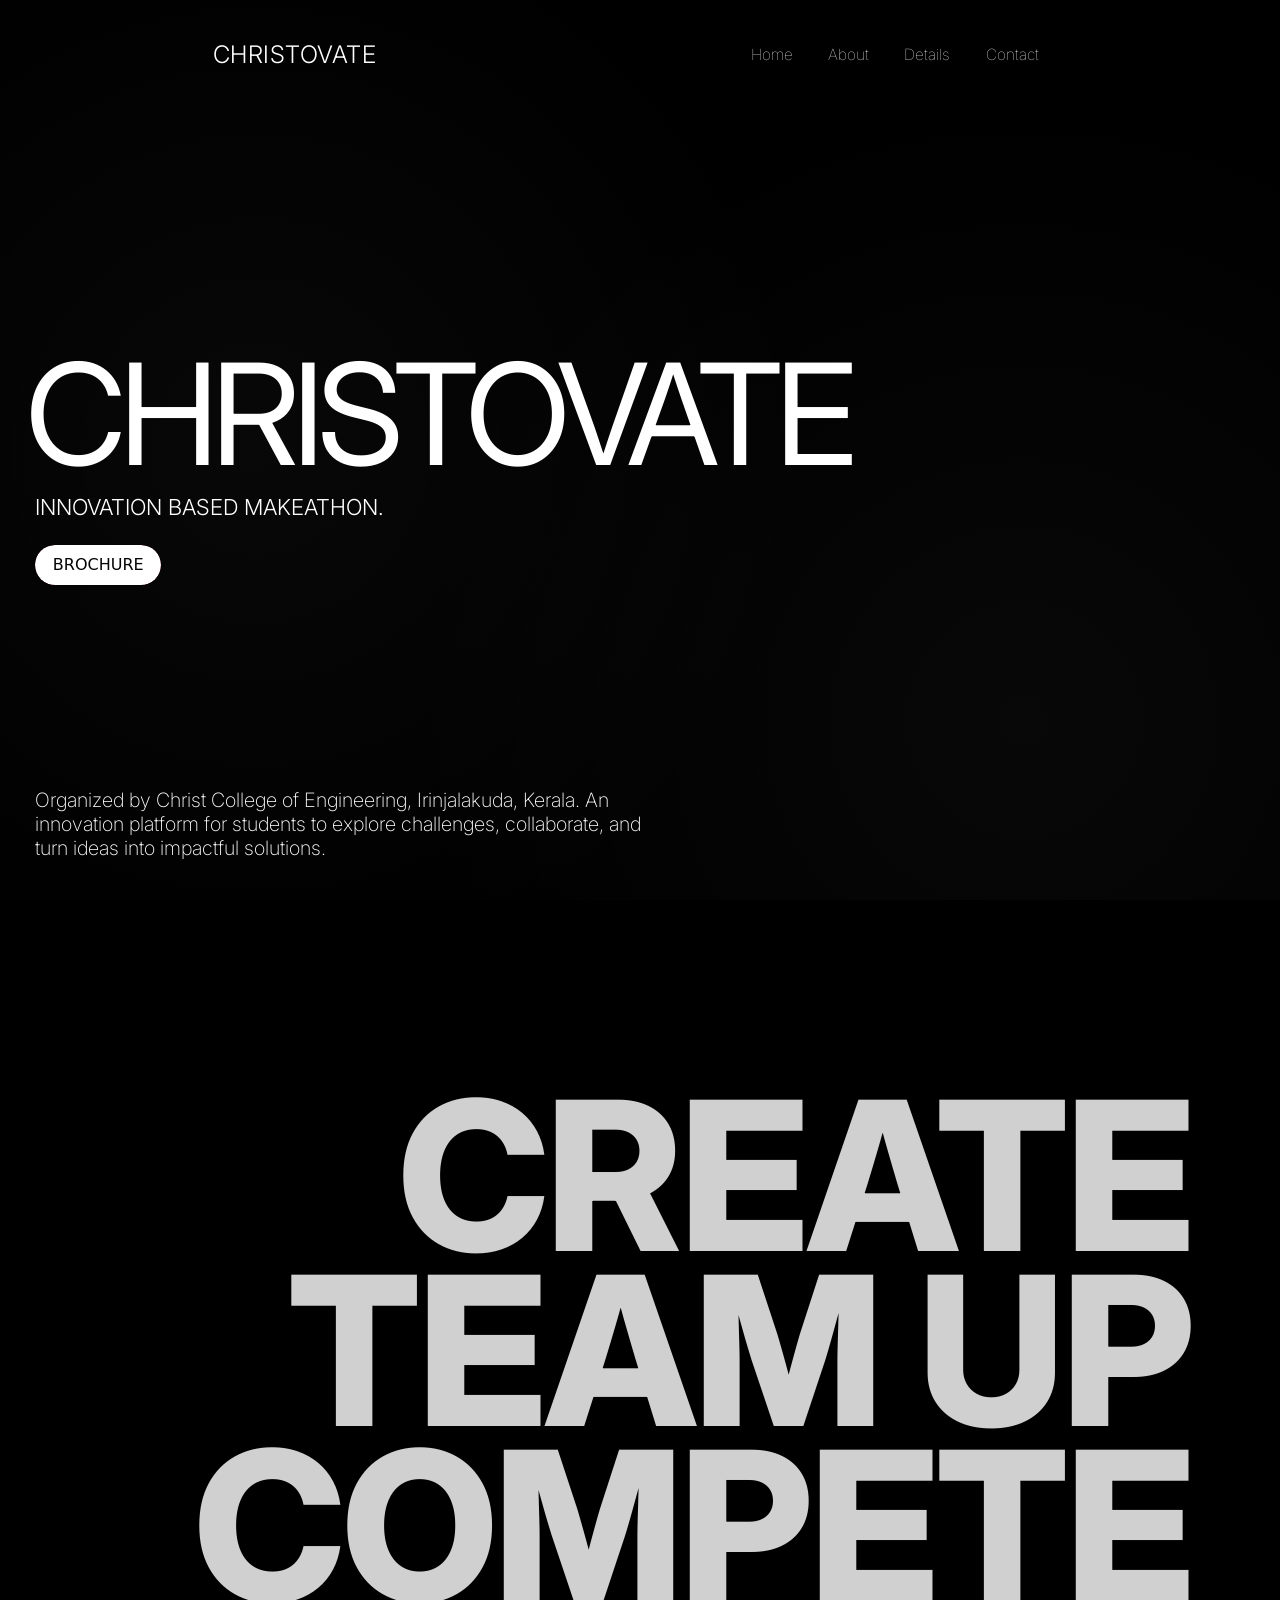
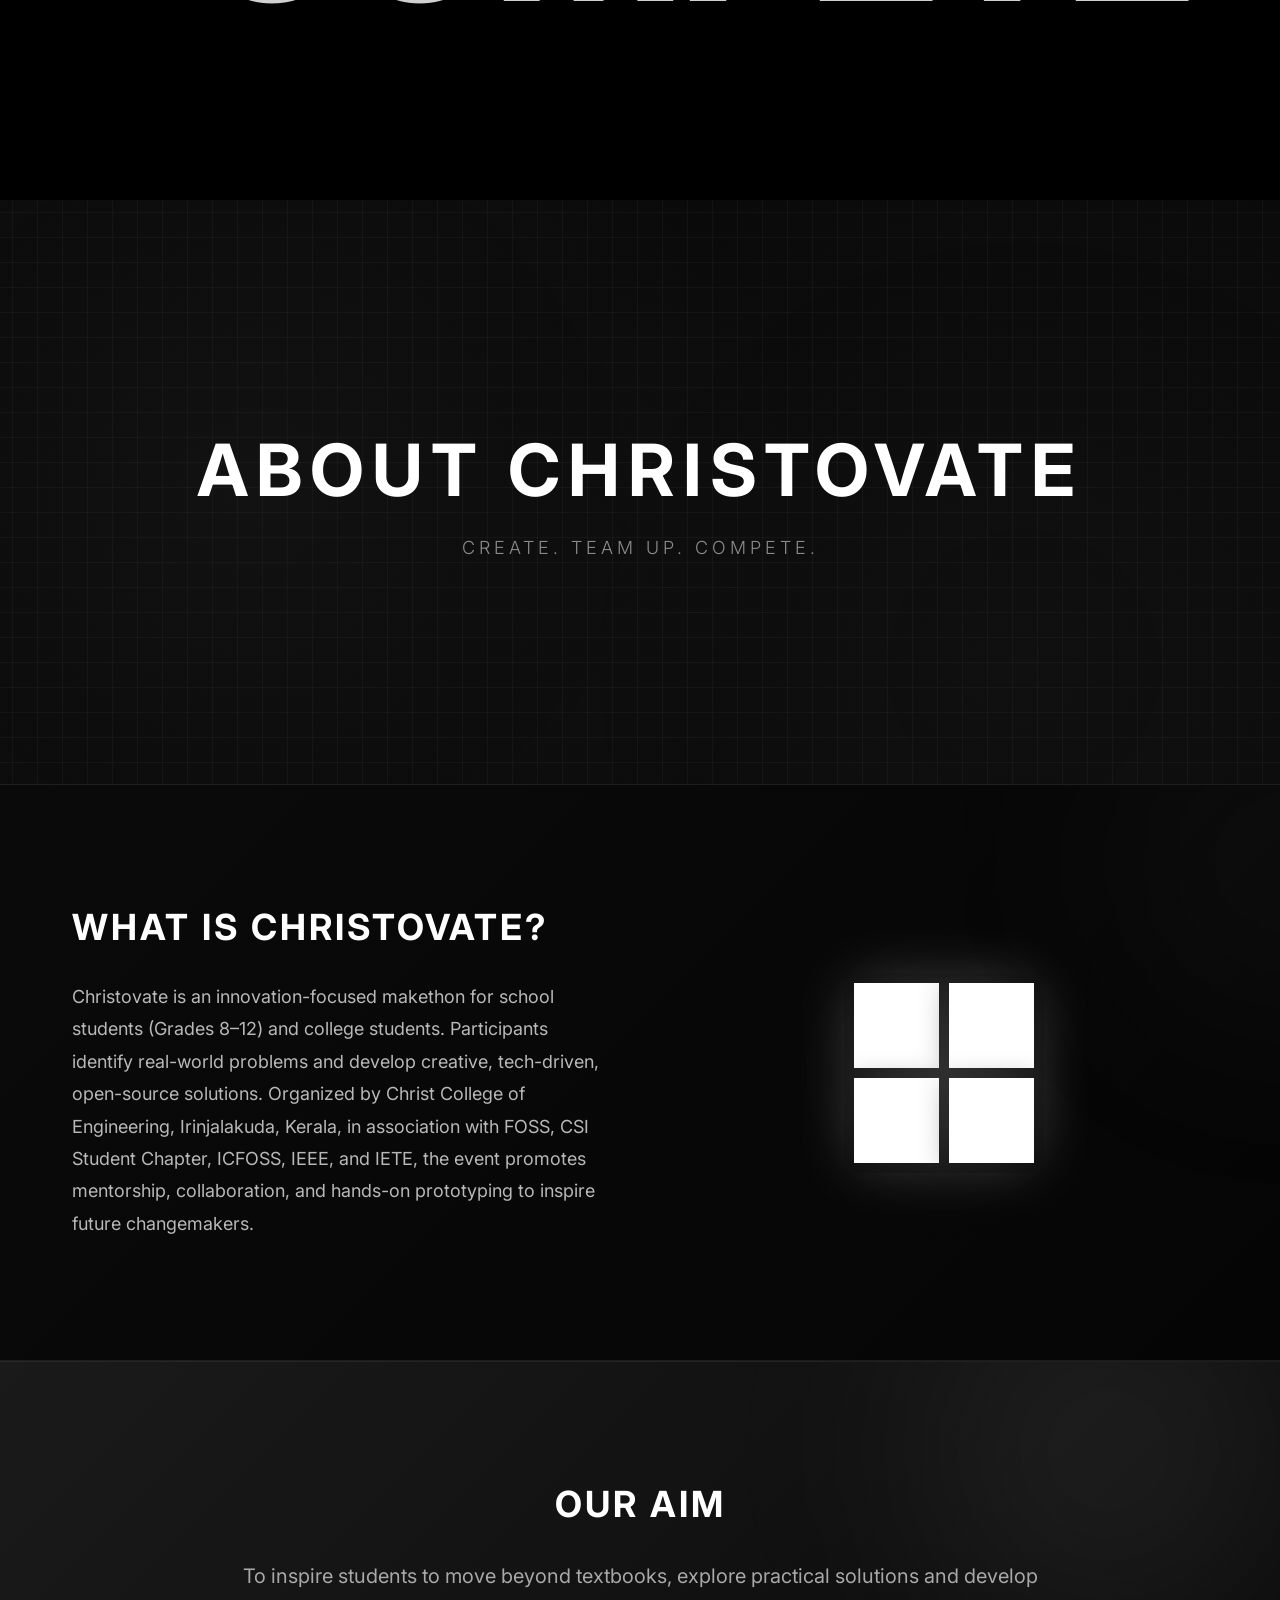
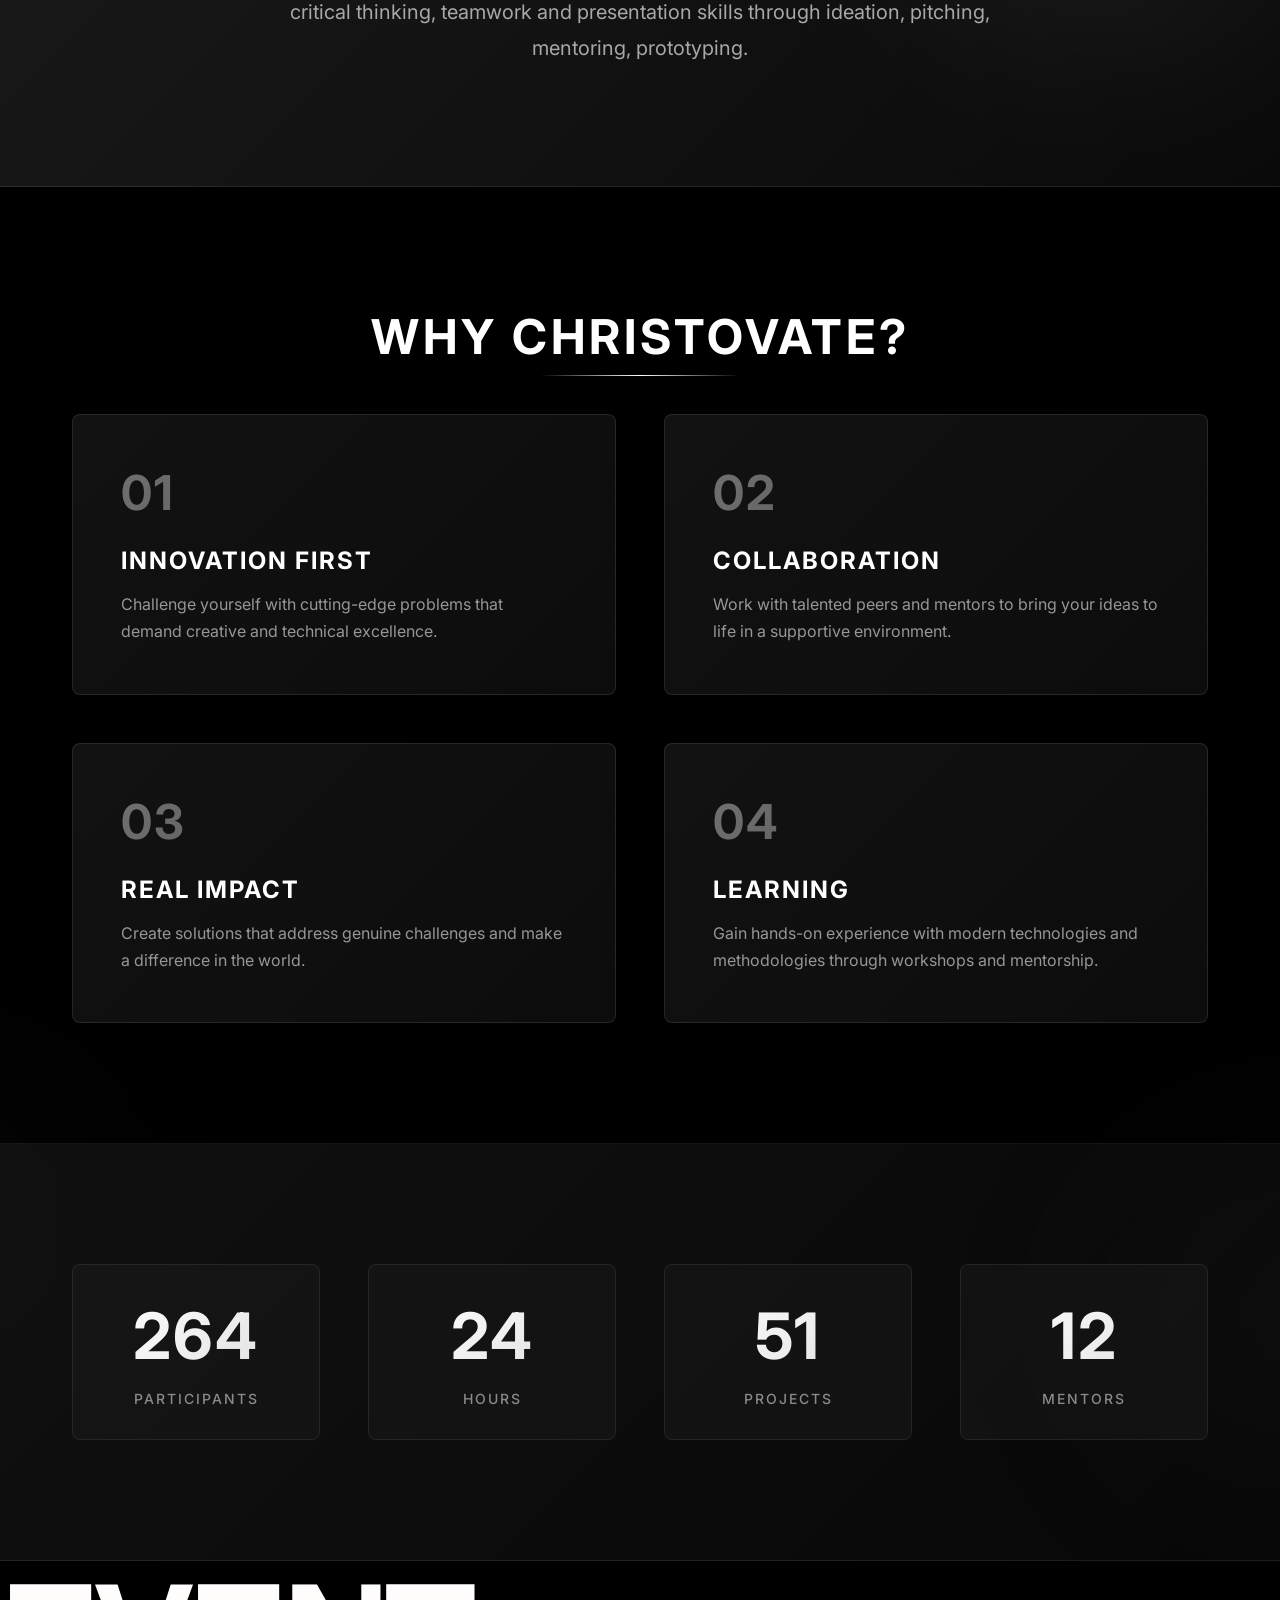
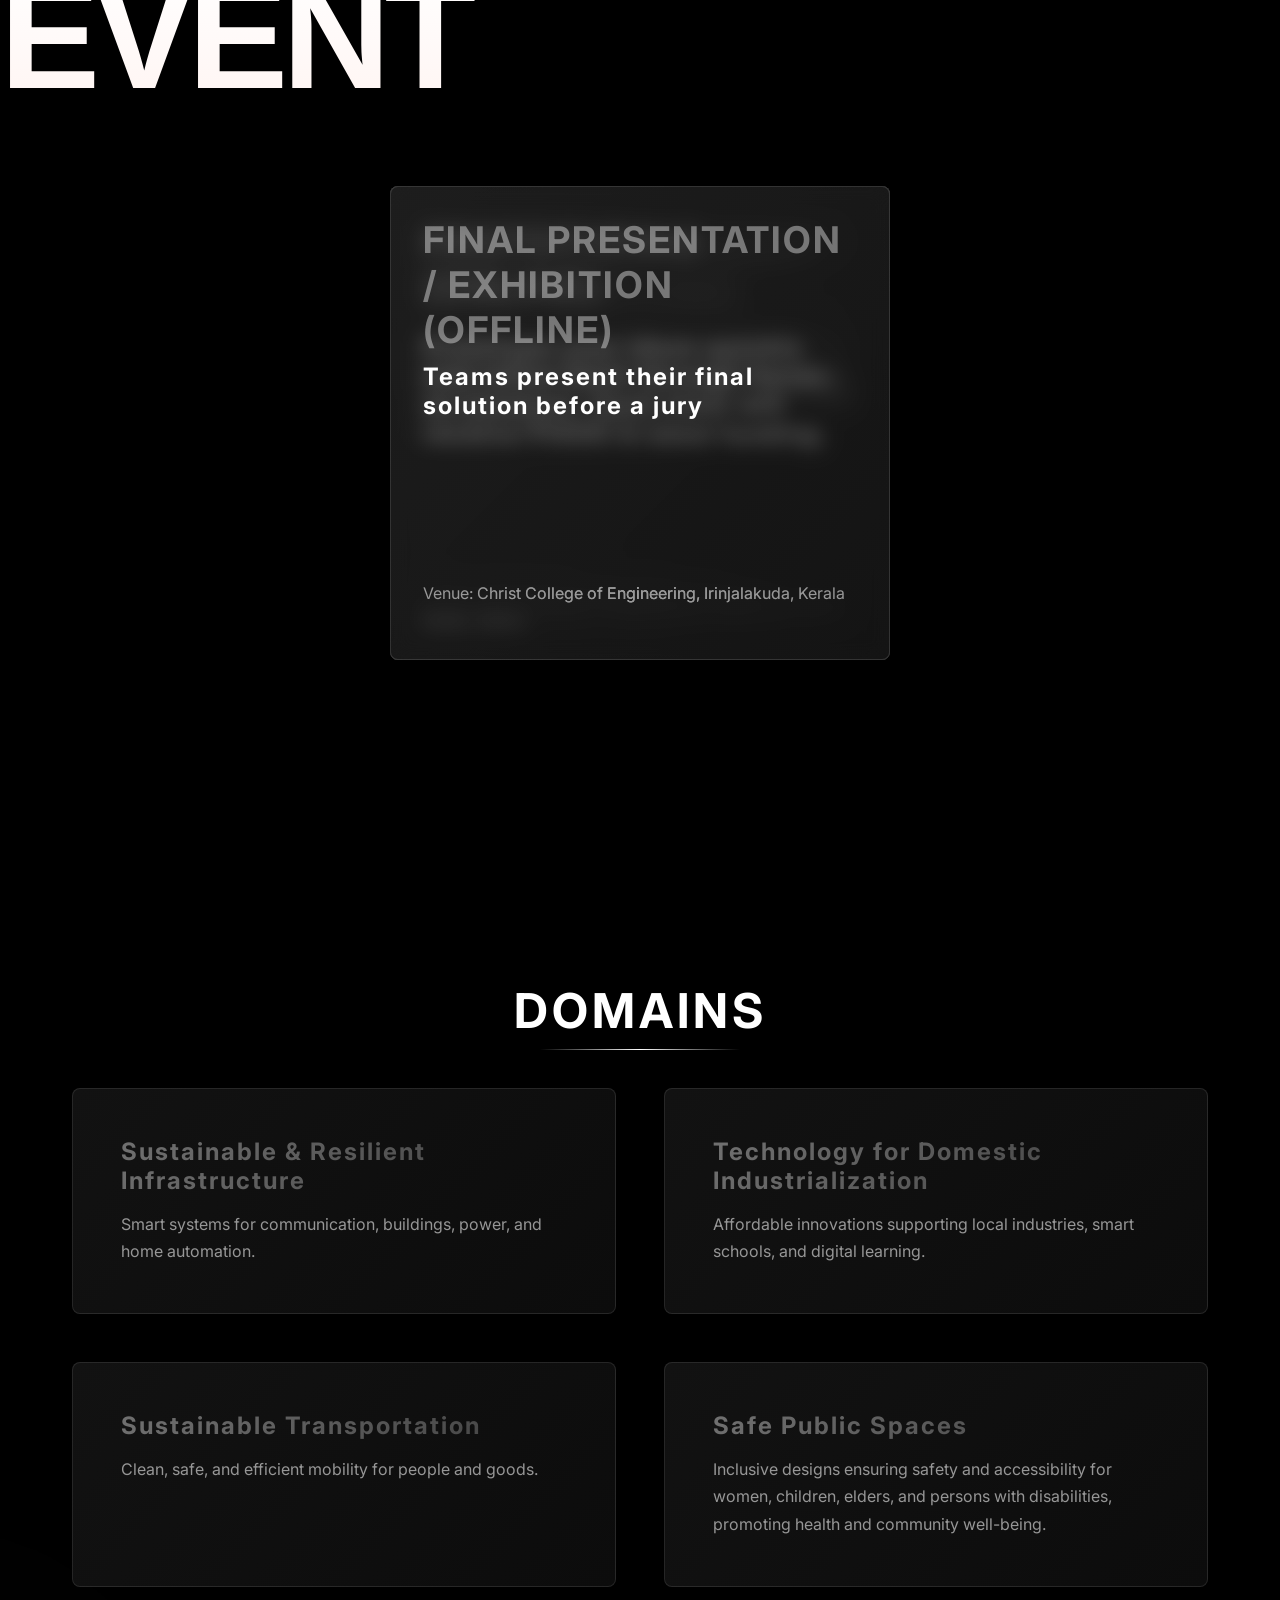
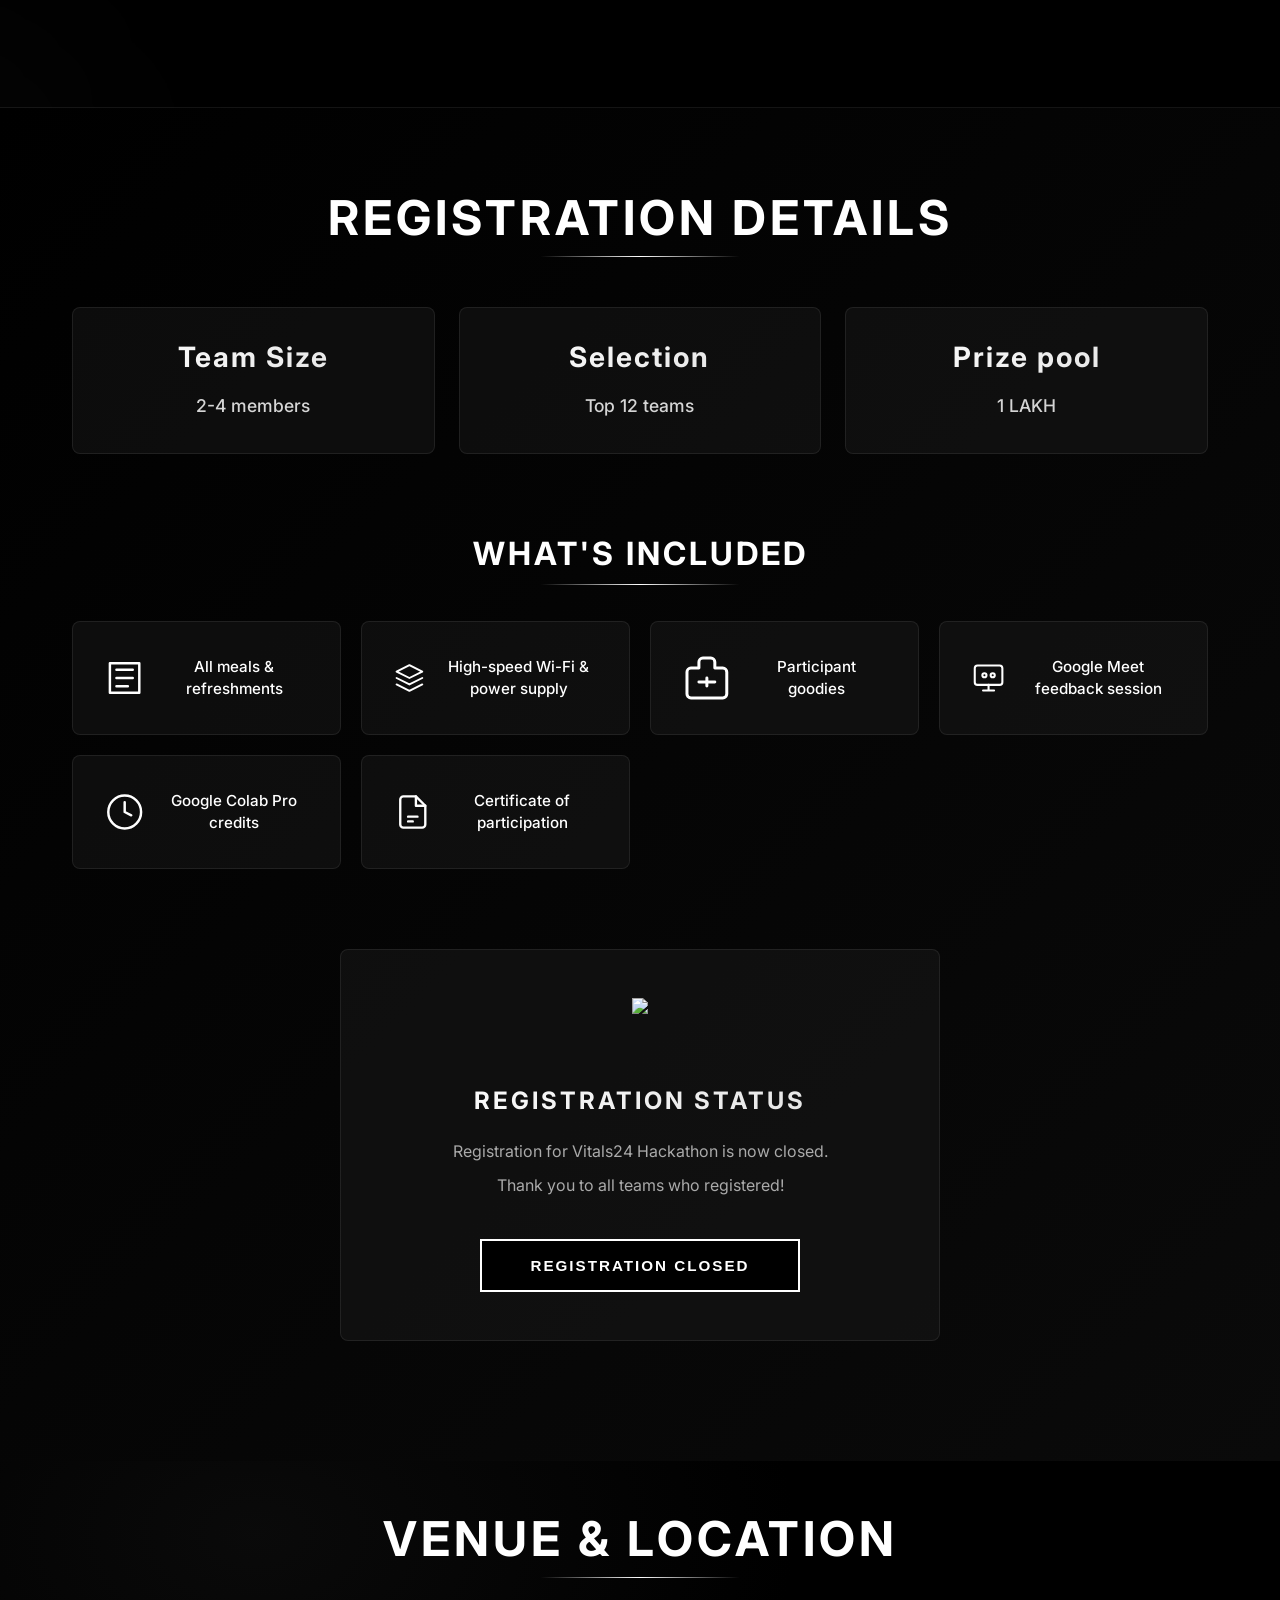
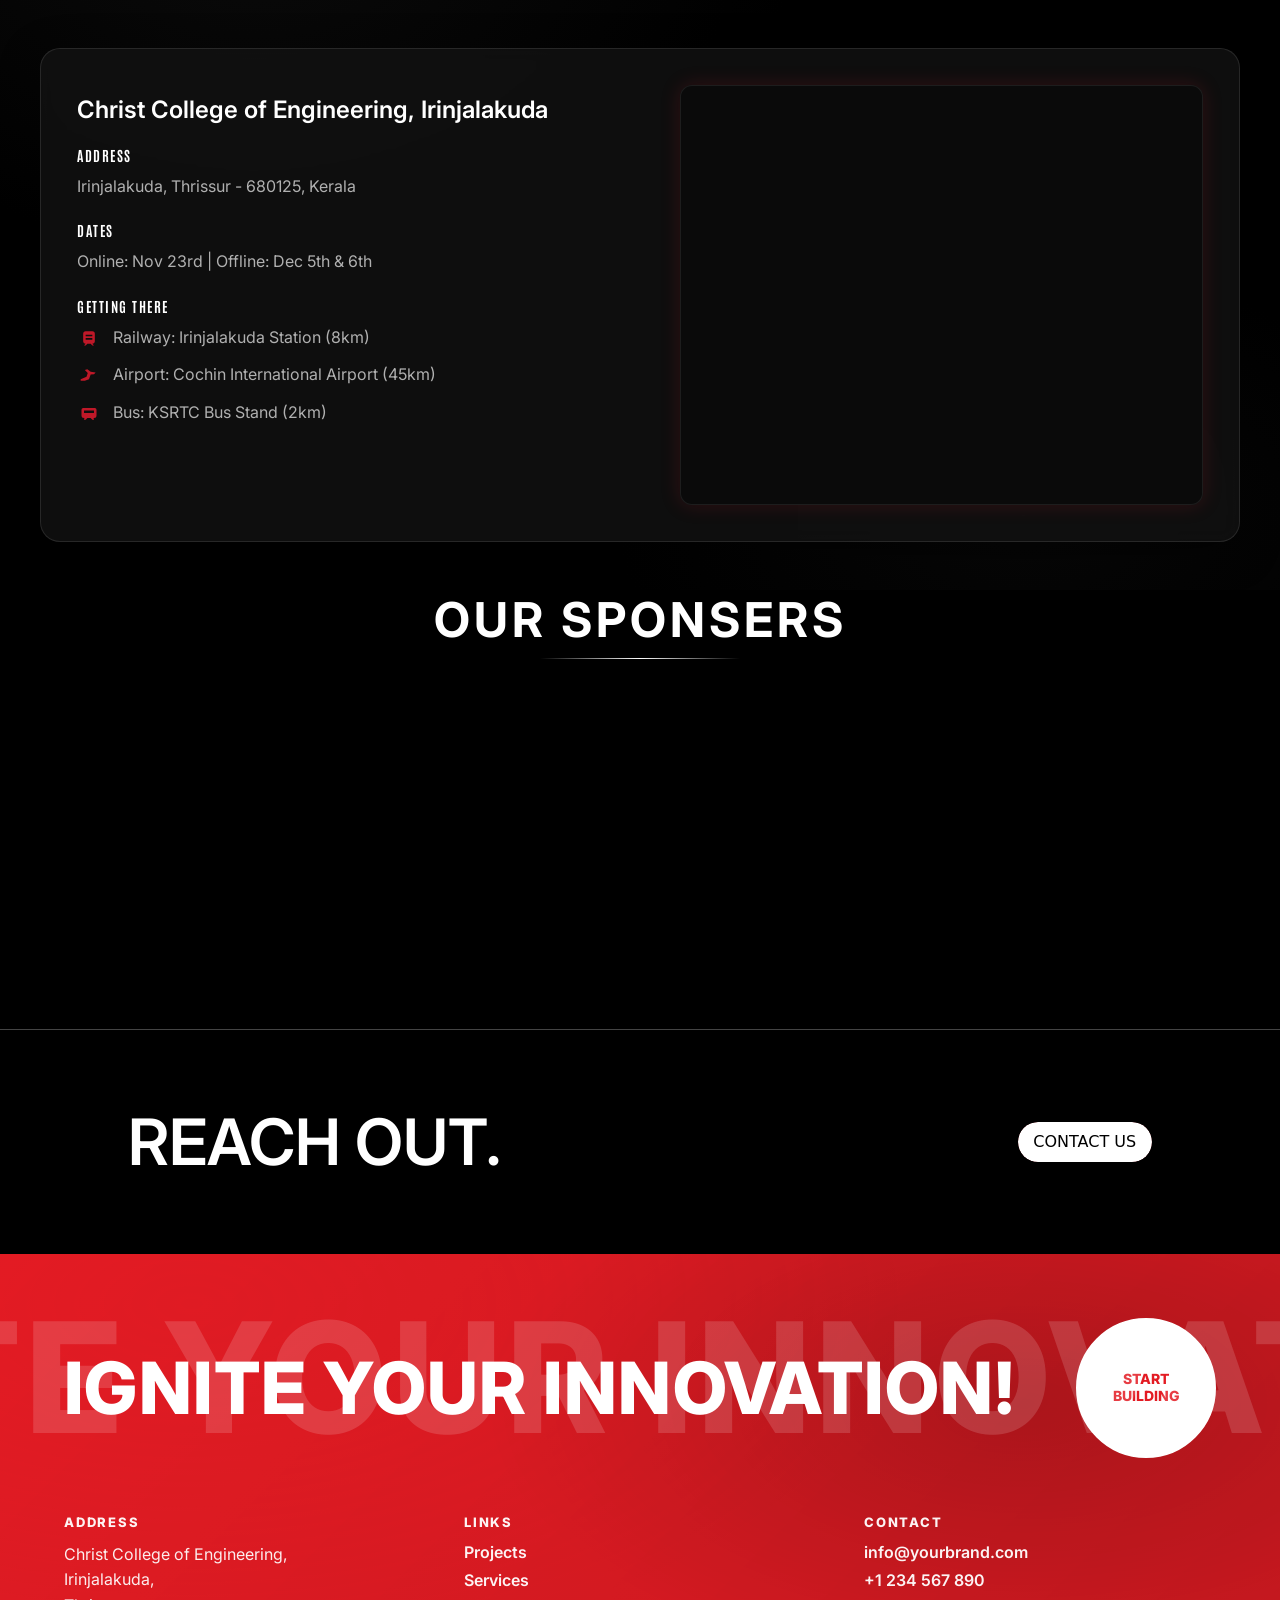
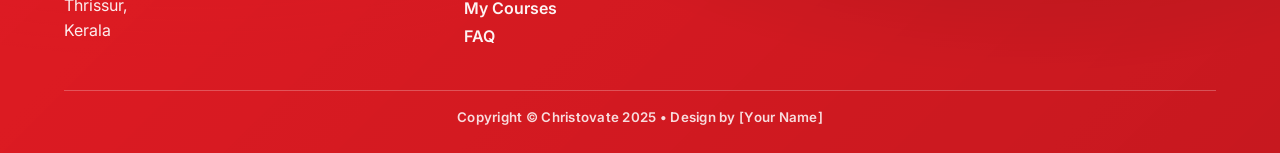
==== commit acad808d: "fixing not showing images of sponsors issue" ====
--- a/index.html
+++ b/index.html
@@ -5,10 +5,11 @@
   <meta charset="UTF-8" />
   <meta name="viewport" content="width=device-width, initial-scale=1.0" />
   <title>Christovate 2025</title>
+  <link rel="icon" type="image/x-icon" href="/assets/jigsaw.png">
   <link rel="stylesheet" href="style.css" />
 </head>
 
-<body ondragstart="return false;" ondrop="return false;">
+<body ondragstart="return false;" draggable="false" ondrop="return false;">
   <!-- navbar  -->
   <div class="header-wrapper">
     <header class="site-header" role="banner">
@@ -293,7 +294,6 @@
   </section>
 
   <!-- DOMAINS -->
-
   <section class="Domains-section">
     <div class="container">
       <h2 class="section-title fade-in">DOMAINS</h2>
@@ -336,7 +336,7 @@
       <div class="info-boxes">
         <div class="info-box">
           <h3 class="info-label">Team Size</h3>
-          <p class="info-value">4–5 members</p>
+          <p class="info-value">2-4 members</p>
         </div>
         <div class="info-box">
           <h3 class="info-label">Selection</h3>
@@ -524,6 +524,80 @@
       </div>
     </section>
 
+
+  <!-- INFINITE LOGO CAROUSEL SECTION -->
+    <section class="carousel-section">
+        <div class="section-header">
+            <h1 class="section-title">OUR SPONSERS</h1>
+        </div>
+
+        <!-- Carousel Container -->
+        <div class="carousel-container">
+            <!-- Left Fade Gradient -->
+            <div class="fade-left"></div>
+            <!-- Right Fade Gradient -->
+            <div class="fade-right"></div>
+
+            <!-- The Moving Track -->
+            <div class="carousel-track">
+                
+                <!-- SET 1 (8 Logos) -->
+                <div class="slide">
+                    <img src="./assets/CCE_Logo.png" alt="" class="logo-xl">
+                </div>
+                <div class="slide">
+                    <img src="./assets/CCE_Logo.png" alt="" class="logo-xl">
+                </div>
+                <div class="slide">
+                    <img src="./assets/CCE_Logo.png" alt="" class="logo-xl">
+                </div>
+                <div class="slide">
+                    <img src="./assets/CCE_Logo.png" alt="" class="logo-xl">
+                </div>
+                <div class="slide">
+                    <img src="./assets/CCE_Logo.png" alt="" class="logo-xl">
+                </div>
+                <div class="slide">
+                    <img src="./assets/CCE_Logo.png" alt="" class="logo-xl">
+                </div>
+                <div class="slide">
+                    <img src="./assets/CCE_Logo.png" alt="" class="logo-xl">
+                </div>
+                <div class="slide">
+                    <img src="./assets/CCE_Logo.png" alt="" class="logo-xl">
+                </div>
+
+                <!-- SET 2 (Duplicate of Set 1 for seamless loop) -->
+                <div class="slide">
+                    <img src="./assets/CCE_Logo.png" alt="" class="logo-xl">
+                </div>
+                <div class="slide">
+                    <img src="./assets/CCE_Logo.png" alt="" class="logo-xl">
+                </div>
+                <div class="slide">
+                    <img src="./assets/CCE_Logo.png" alt="" class="logo-xl">
+                </div>
+                <div class="slide">
+                    <img src="./assets/CCE_Logo.png" alt="" class="logo-xl">
+                </div>
+                <div class="slide">
+                    <img src="./assets/CCE_Logo.png" alt="" class="logo-xl">
+                </div>
+                <div class="slide">
+                    <img src="./assets/CCE_Logo.png" alt="" class="logo-xl">
+                </div>
+                <div class="slide">
+                    <img src="./assets/CCE_Logo.png" alt="" class="logo-xl">
+                </div>
+                <div class="slide">
+                    <img src="./assets/CCE_Logo.png" alt="" class="logo-xl">
+                </div>
+
+            </div>
+        </div>
+    </section>
+
+
   <!-- contact section  -->
   <section id="reachout" class="contact-section">
     <!-- <img src="assets/CCE_Logo.png" alt="" class="contact-logo" /> -->
@@ -592,7 +666,7 @@
 
       <!-- Bottom line -->
       <div class="footer-bottom">
-        <small>Copyright © [Your Brand Name] 2025 • Design by [Your Name]</small>
+        <small>Copyright © Christovate 2025 • Design by [Your Name]</small>
       </div>
     </div>
   </footer>
@@ -639,4 +713,4 @@
 <script src="https://cdnjs.cloudflare.com/ajax/libs/gsap/3.12.5/ScrollTrigger.min.js"></script>
 <script src="https://unpkg.com/lenis@1.1.18/dist/lenis.min.js"></script>
 <script src="script.js"></script>
-</html>+</html>
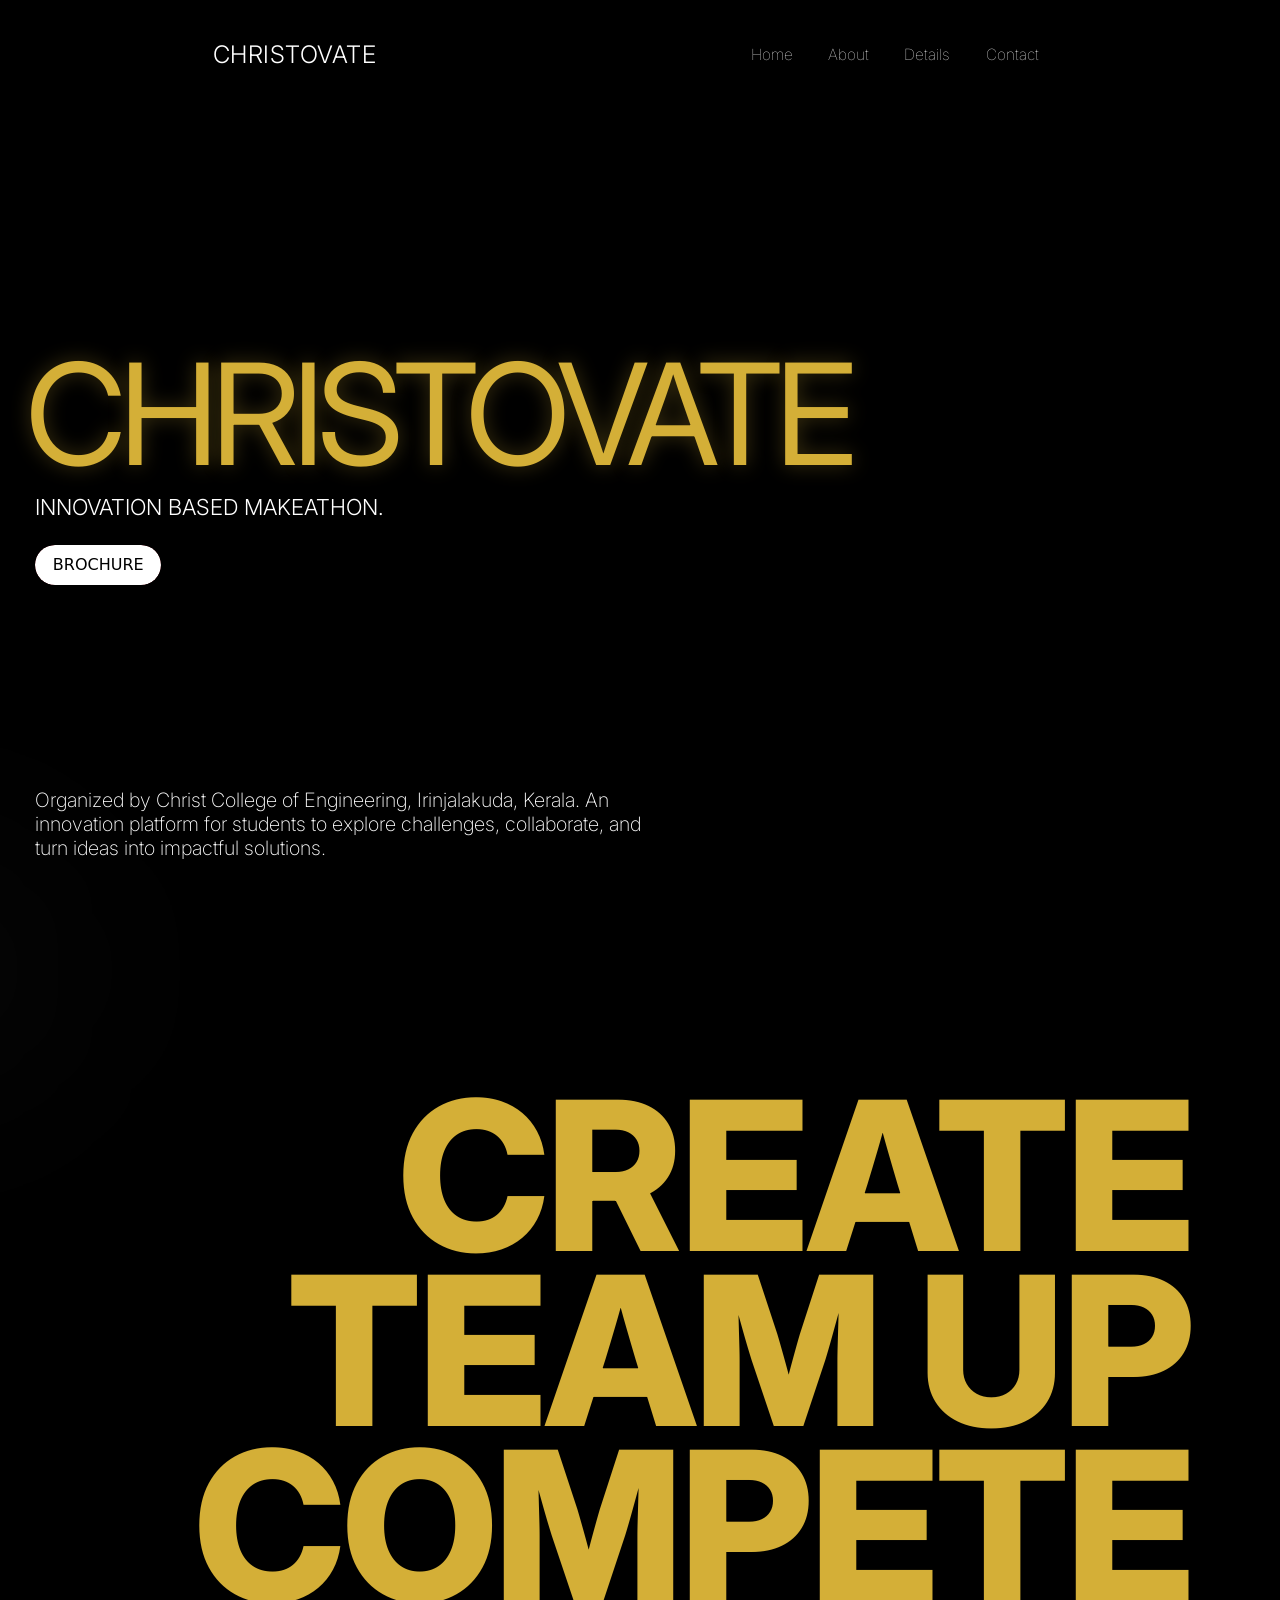
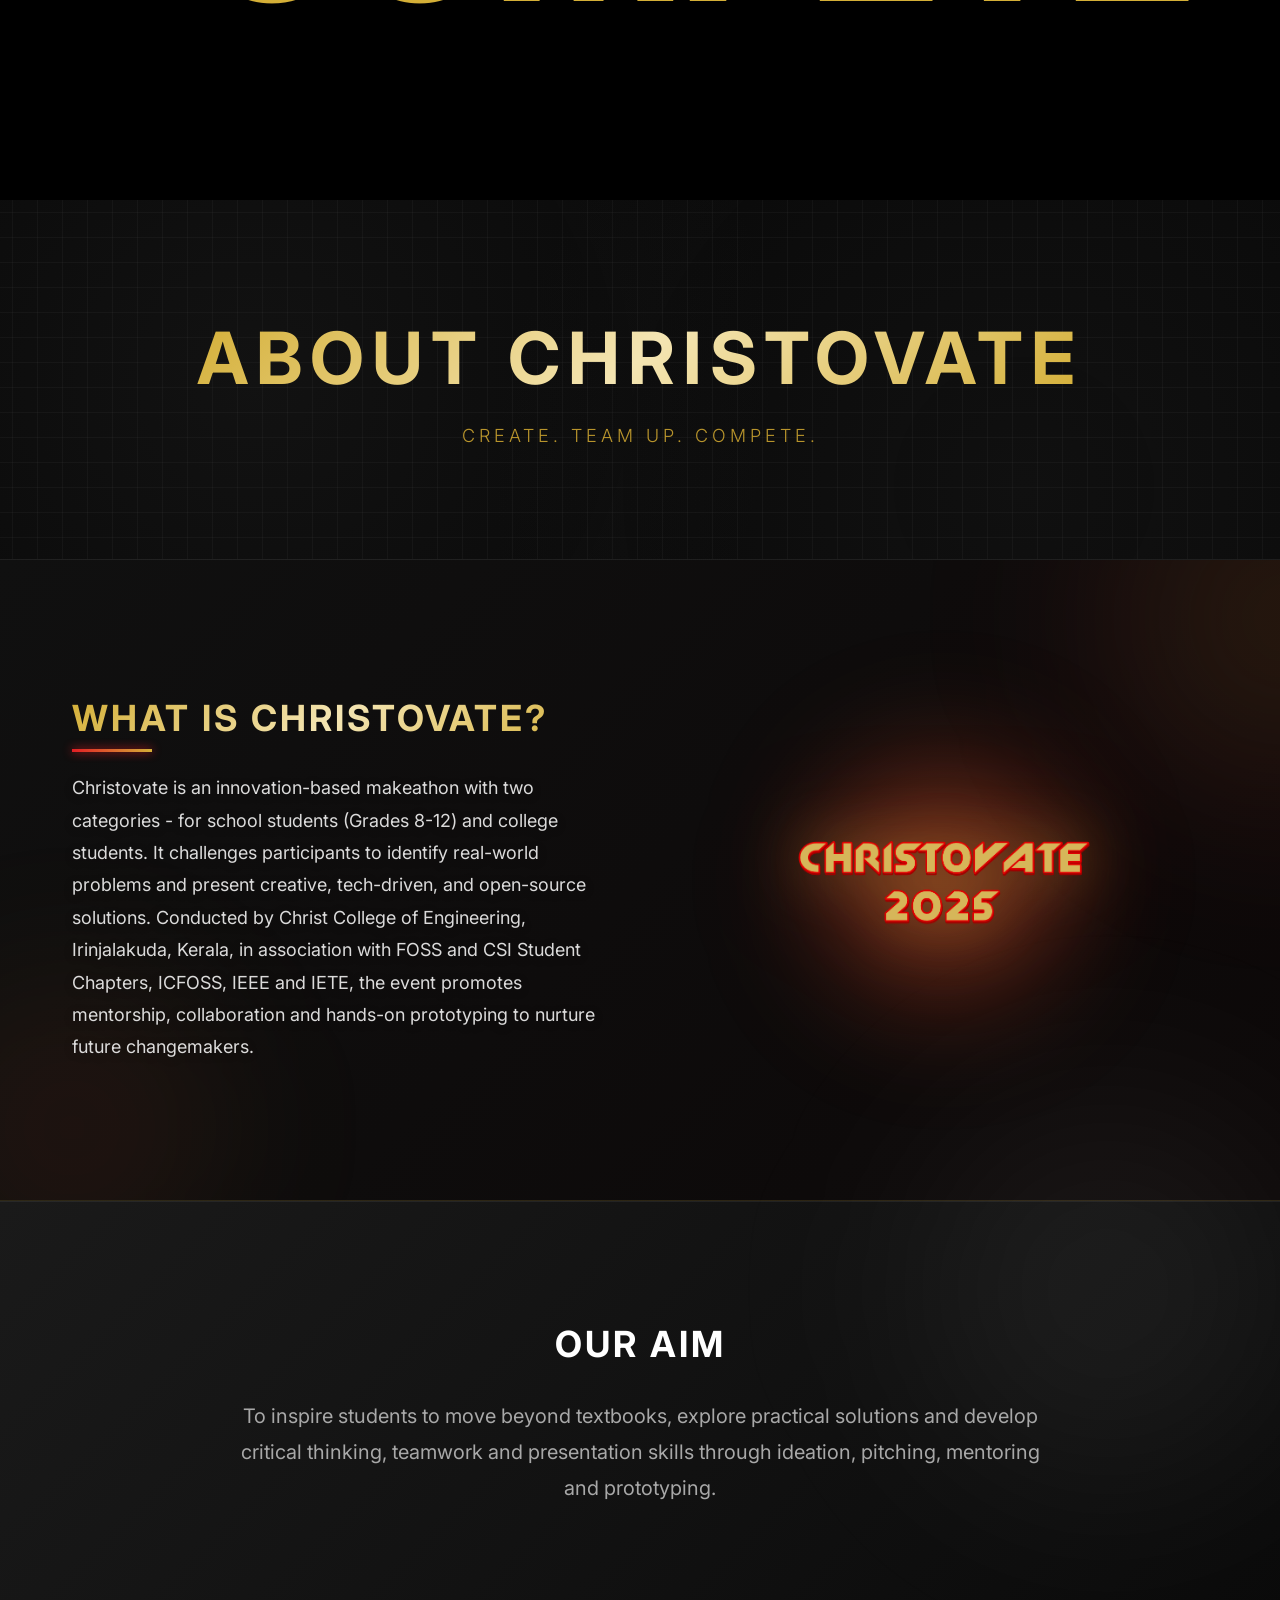
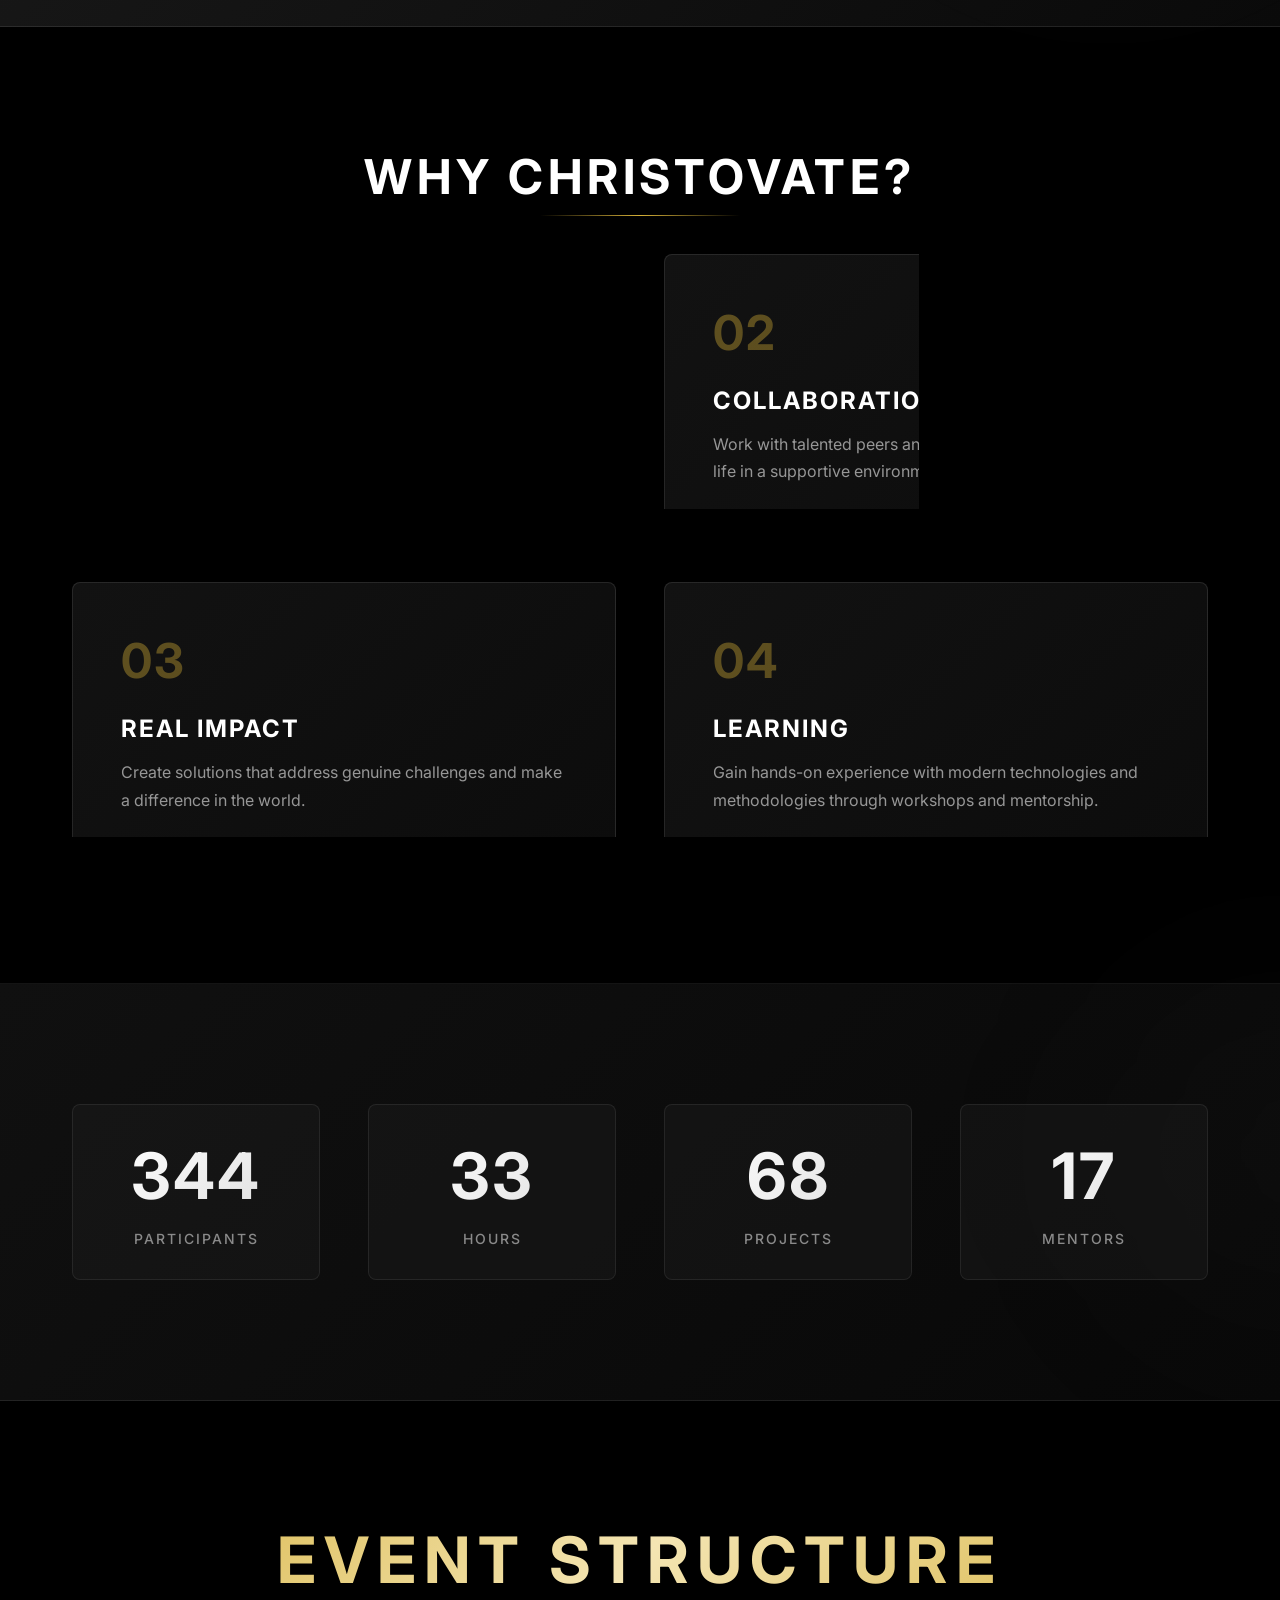
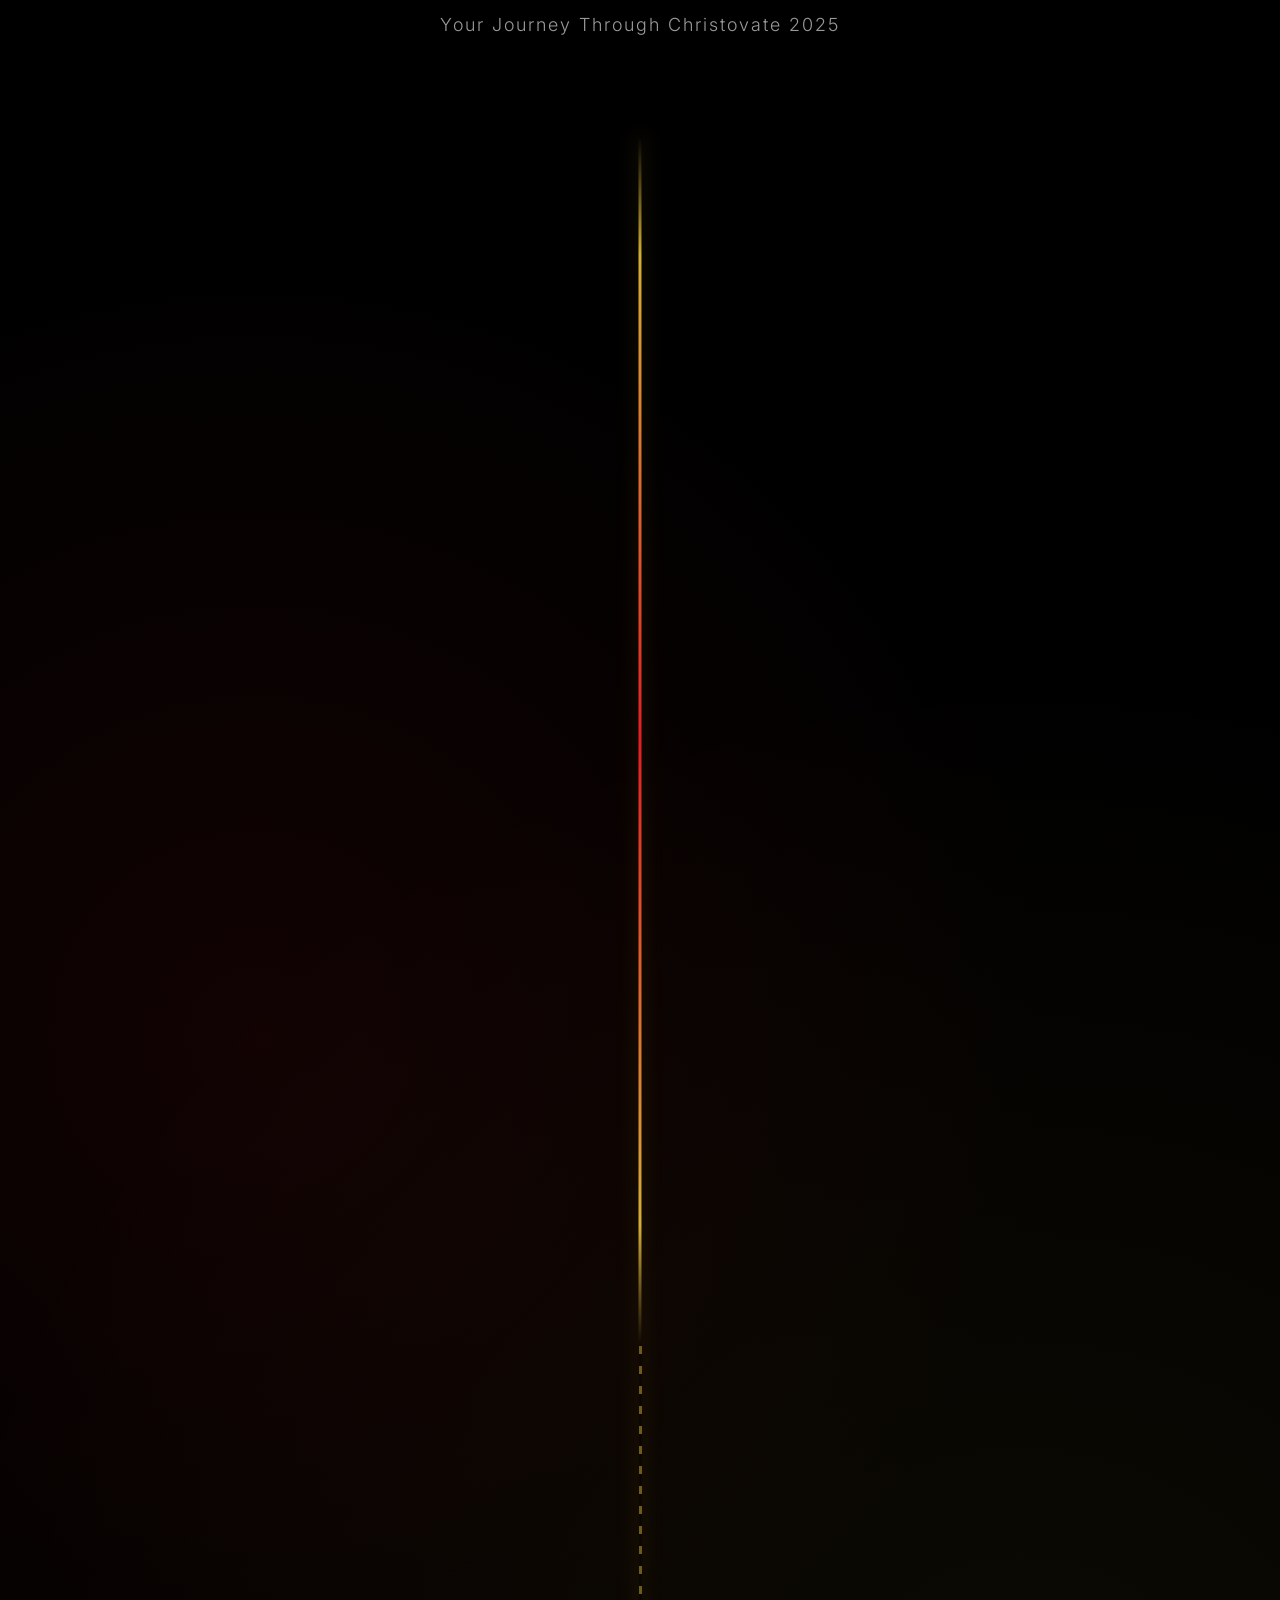
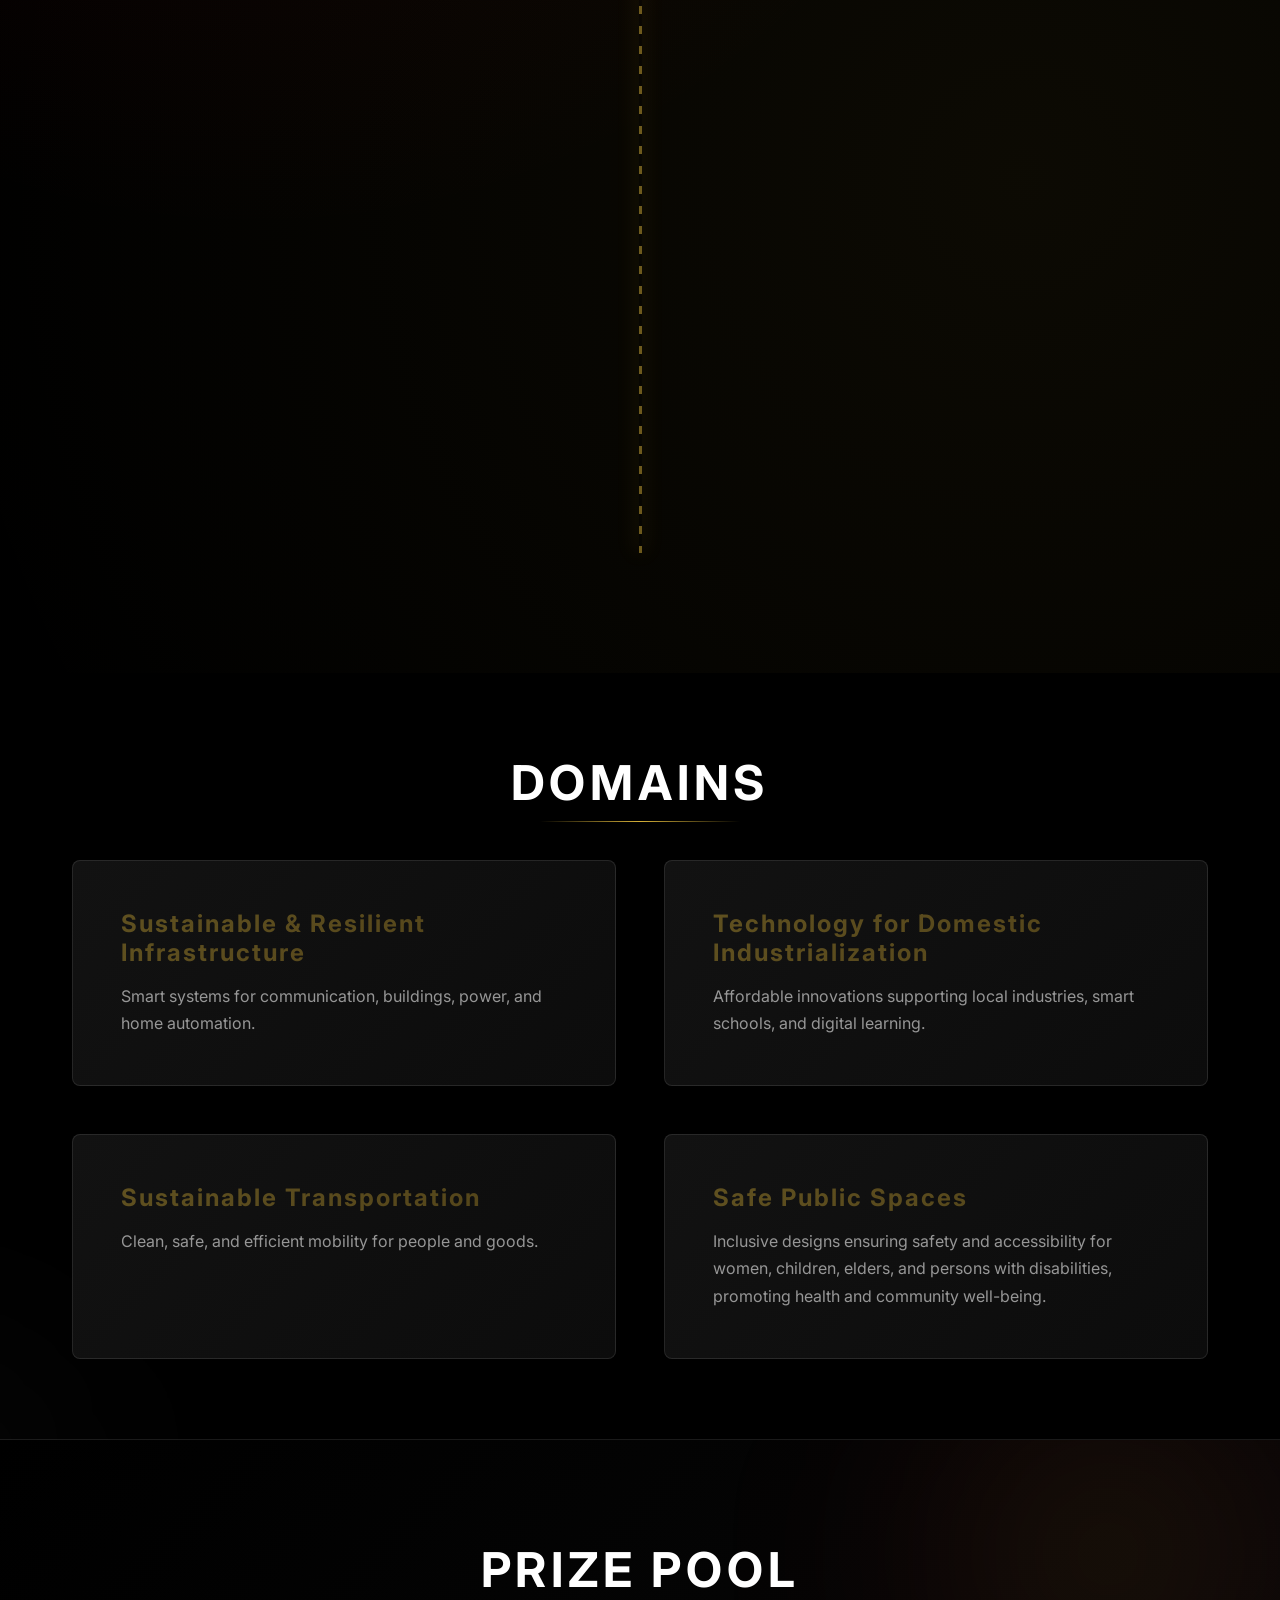
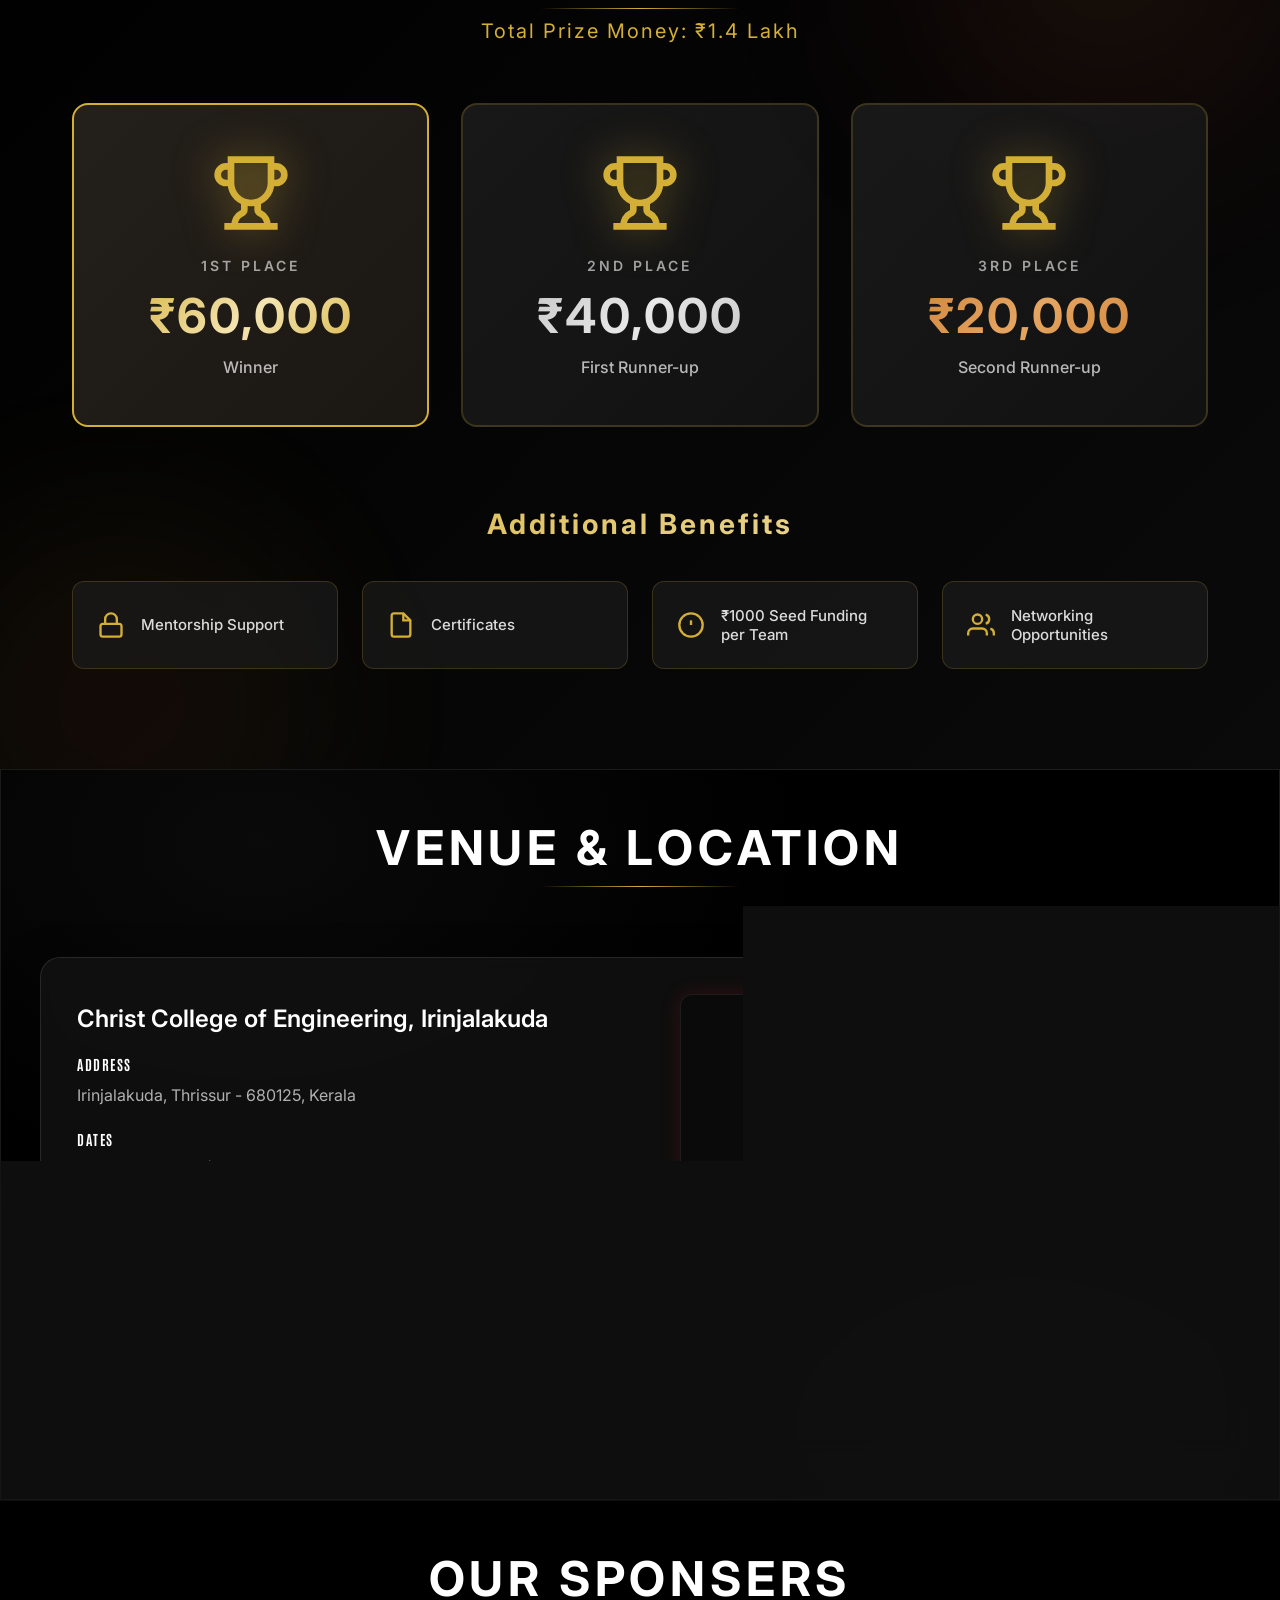
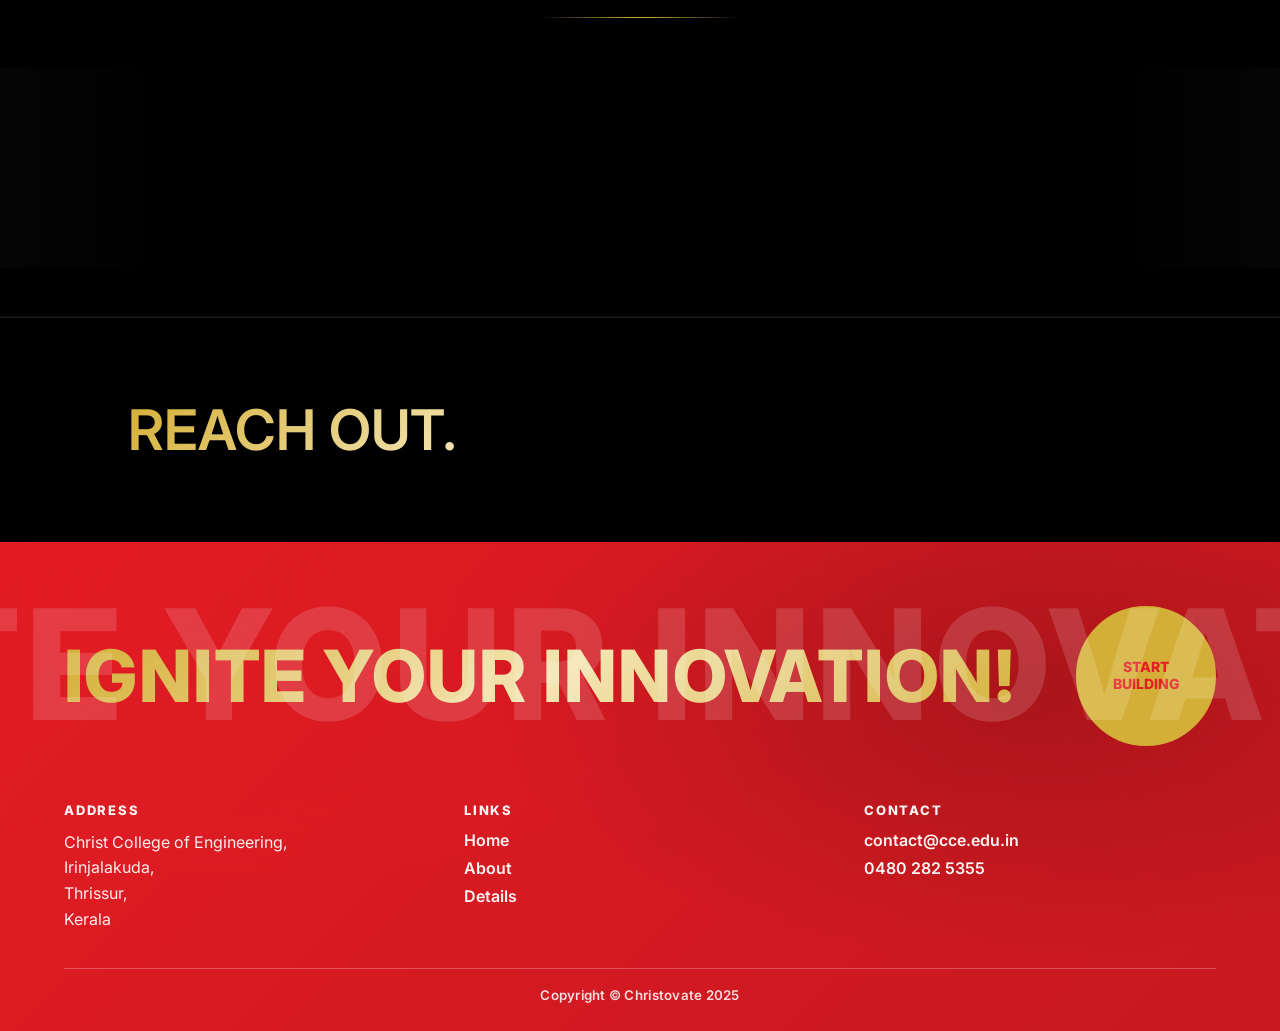
==== commit f67a4f2f: "Added Golden Theme, Improved Content" ====
--- a/index.html
+++ b/index.html
@@ -5,7 +5,7 @@
   <meta charset="UTF-8" />
   <meta name="viewport" content="width=device-width, initial-scale=1.0" />
   <title>Christovate 2025</title>
-  <link rel="icon" type="image/x-icon" href="/assets/jigsaw.png">
+  <link rel="icon" type="image/x-icon" href="assets/jigsaw.png">
   <link rel="stylesheet" href="style.css" />
 </head>
 
@@ -19,22 +19,22 @@
 
           <ul class="nav-menu" role="menubar">
             <li role="none">
-              <a class="nav-link" href="/#home" role="menuitem" aria-label="Home">
+              <a class="nav-link" href="#home" role="menuitem" aria-label="Home">
                 <span class="nav-label">Home</span>
               </a>
             </li>
             <li role="none">
-              <a class="nav-link" href="/#about" role="menuitem" aria-label="About">
+              <a class="nav-link" href="#about" role="menuitem" aria-label="About">
                 <span class="nav-label">About</span>
               </a>
             </li>
             <li role="none">
-              <a class="nav-link" href="/#details" role="menuitem" aria-label="Services">
+              <a class="nav-link" href="#details" role="menuitem" aria-label="Services">
                 <span class="nav-label">Details</span>
               </a>
             </li>
             <li role="none">
-              <a class="nav-link" href="/#reachout" role="menuitem" aria-label="Contact">
+              <a class="nav-link" href="#reachout" role="menuitem" aria-label="Contact">
                 <span class="nav-label">Contact</span>
               </a>
             </li>
@@ -64,7 +64,7 @@
         </h1>
         <p class="quote">INNOVATION BASED MAKEATHON.</p>
         <div class="brochure-download-btn-container  brochure-btn"">
-          <a href="/assets/CHRISTOVATE_BROCHURE.pdf" download>
+          <a href="assets/CHRISTOVATE_BROCHURE.pdf" download>
             <button class=" btn-53">
           <div class="original">BROCHURE</div>
           <div class="letters">
@@ -116,16 +116,12 @@
         <div class="intro-grid">
           <div class="intro-text fade-in">
             <h2>WHAT IS CHRISTOVATE?</h2>
-            <p>Christovate is an innovation-focused makethon for school students (Grades 8–12) and college students. Participants identify real-world problems and develop creative, tech-driven, open-source solutions. Organized by Christ College of Engineering, Irinjalakuda, Kerala, in association with FOSS, CSI Student Chapter, ICFOSS, IEEE, and IETE, the event promotes mentorship, collaboration, and hands-on prototyping to inspire future changemakers.</p>
+            <p>Christovate is an innovation-based makeathon with two categories - for school students (Grades 8-12) and college students. It challenges participants to identify real-world problems and present creative, tech-driven, and open-source solutions. Conducted by Christ College of Engineering, Irinjalakuda, Kerala, in association with FOSS and CSI Student Chapters, ICFOSS, IEEE and IETE, the event promotes mentorship, collaboration and hands-on prototyping to nurture future changemakers.</p>
           </div>
           <div class="intro-icon fade-in">
-            <div class="jigsaw-container">
-              <svg class="jigsaw" viewBox="0 0 200 200" xmlns="http://www.w3.org/2000/svg">
-                <rect class="jigsaw-piece jigsaw-1" x="10" y="10" width="85" height="85" fill="#ffffff" />
-                <rect class="jigsaw-piece jigsaw-2" x="105" y="10" width="85" height="85" fill="#ffffff" />
-                <rect class="jigsaw-piece jigsaw-3" x="10" y="105" width="85" height="85" fill="#ffffff" />
-                <rect class="jigsaw-piece jigsaw-4" x="105" y="105" width="85" height="85" fill="#ffffff" />
-              </svg>
+            <div class="logo-container">
+              <div class="logo-glow"></div>
+              <img src="assets/Christovate.png" alt="Christovate Logo" class="christovate-logo">
             </div>
           </div>
         </div>
@@ -136,8 +132,7 @@
       <div class="container">
         <div class="mission-content slide-up">
           <h2>OUR AIM</h2>
-          <p>To inspire students to move beyond textbooks, explore practical solutions and develop critical thinking,
-            teamwork and presentation skills through ideation, pitching, mentoring, prototyping.</p>
+          <p>To inspire students to move beyond textbooks, explore practical solutions and develop critical thinking, teamwork and presentation skills through ideation, pitching, mentoring and prototyping.</p>
         </div>
       </div>
     </section>
@@ -194,102 +189,166 @@
     </section>
   </main>
 
-  <!-- EVENT STRUCTURES -->
-  <section id="details" class="steps">
-    <div class="steps-counter">
-      <div class="counter-title">
-        <h1> EVENT STRUCTURE</h1>
-      </div>
-      <div class="count">
-        <div class="count-container">
-          <h1 class="counter-sub">Phase 1</h1>
-          <h1 class="counter-sub">Phase 2</h1>
-          <h1 class="counter-sub">Phase 3</h1>
-          <h1 class="counter-sub">Phase 4</h1>
-          <h1 class="counter-sub">Phase 5</h1>
-        </div>
-      </div>
-    </div>
-
-    <div class="cards ">
-      <div class="card">
-        <div class="card-img card-main ">
-          <div class="card-heading-container">
-            <div class="card-text">Idea Submission</div>
-          </div>
-          <div class="card-subheading-container">
-            <h3 class="subheading-main"> Submit your idea as a pitch deck clearly explaining the problem, your proposed
-              solution, and its relevance. </h3>
-            <p class="1">Deadline: 23rd November (Sunday) <br> Mode: Online</p>
-          </div>
-        </div>
-        <div class="card-content">
-          <!-- <h3> Deadline: 23rd November (Sunday) <br> Mode: Online</h3> -->
-        </div>
-      </div>
-      <div class="card ">
-        <div class="card-img card-main">
-          <div class="card-heading-container">
-            <div class="card-text">Shortlisting & Idea Pitching</div>
-          </div>
-          <div class="card-subheading-container">
-            <h3 class="subheading-main">Shortlisted teams will be invited to present their ideas to a panel virtually.
-            </h3>
-            <p> Dates : 5th & 6th December (Friday & Saturday) <br> Mode : Online</p>
-          </div>
-        </div>
-        <div class="card-content">
-          <!-- <p> Dates : 5th & 6th December (Friday & Saturday) <br> Mode : Online</p> -->
-        </div>
-
-      </div>
-      <div class="card">
-        <div class="card-img">
-          <!-- <h2 class="text"></h2> -->
-          <div class="card-heading-container">
-            <div class="card-text">Mentoring & Boot Camp (Offline)</div>
-          </div>
-          <div class="card-subheading-container">
-            <h3 class="subheading-main">Hands-on guidance, design thinking, and tech basics to help shape your solution.
-            </h3>
-            <p> Venue: Christ College of Engineering, Irinjalakuda, Kerala</p>
-          </div>
-        </div>
-        <div class="card-content">
-        </div>
-      </div>
-      <div class="card">
-        <div class="card-img">
-          <div class="card-heading-container">
-            <div class="card-text"> Prototyping (Online):</div>
-          </div>
-          <div class="card-subheading-container">
-            <h3 class="subheading-main">Prototype your ideas quickly and refine them through hands-on sessions. Each
-              team will receive ₹1000 in seed funding.</h3>
-            <p> Mode : Online</p>
-          </div>
-        </div>
-        <div class="card-content">
-          <!-- <h3> Mode : Online</h3> -->
-        </div>
-      </div>
-      <div class="card">
-        <div class="card-img">
-          <div class="card-heading-container">
-            <div class="card-text">Final Presentation / Exhibition (Offline)</div>
-          </div>
-          <div class="card-subheading-container">
-            <h3 class="subheading-main"> Teams present their final solution before a jury</h3>
-            <p>Venue: Christ College of Engineering, Irinjalakuda, Kerala</p>
-          </div>
-        </div>
-        <div class="card-content">
-          <!-- <h3> Venue:  Christ College of Engineering, Irinjalakuda, Kerala</h3> -->
-        </div>
-      </div>
-      <div class="card-empty"></div>
-      <div class="card-empty"></div>
-
+  <!-- EVENT STRUCTURE - TIMELINE -->
+  <section id="details" class="timeline-section">
+    <div class="timeline-header">
+      <h1 class="timeline-title">EVENT STRUCTURE</h1>
+      <p class="timeline-subtitle">Your Journey Through Christovate 2025</p>
+    </div>
+
+    <div class="timeline-container">
+      <!-- Timeline Line -->
+      <div class="timeline-line"></div>
+
+      <!-- Phase 1 -->
+      <div class="timeline-item completed" data-phase="1">
+        <div class="timeline-marker">
+          <div class="marker-dot"></div>
+          <div class="marker-pulse"></div>
+        </div>
+        <div class="timeline-content">
+          <div class="phase-badge">Phase 1 - Completed</div>
+          <h2 class="phase-title">Idea Submission</h2>
+          <p class="phase-description">Submit your idea as a pitch deck clearly explaining the problem, your proposed solution, and its relevance.</p>
+          <div class="phase-details">
+            <div class="detail-item">
+              <svg class="detail-icon" viewBox="0 0 24 24" fill="none" stroke="currentColor" stroke-width="2">
+                <rect x="3" y="4" width="18" height="18" rx="2" ry="2"></rect>
+                <line x1="16" y1="2" x2="16" y2="6"></line>
+                <line x1="8" y1="2" x2="8" y2="6"></line>
+                <line x1="3" y1="10" x2="21" y2="10"></line>
+              </svg>
+              <span>Deadline: 23rd November 2025</span>
+            </div>
+            <div class="detail-item">
+              <svg class="detail-icon" viewBox="0 0 24 24" fill="none" stroke="currentColor" stroke-width="2">
+                <circle cx="12" cy="12" r="10"></circle>
+                <polyline points="12 6 12 12 16 14"></polyline>
+              </svg>
+              <span>Mode: Online</span>
+            </div>
+          </div>
+        </div>
+      </div>
+
+      <!-- Phase 2 -->
+      <div class="timeline-item completed" data-phase="2">
+        <div class="timeline-marker">
+          <div class="marker-dot"></div>
+          <div class="marker-pulse"></div>
+        </div>
+        <div class="timeline-content">
+          <div class="phase-badge">Phase 2 - Completed</div>
+          <h2 class="phase-title">Shortlisting & Idea Pitching</h2>
+          <p class="phase-description">Shortlisted teams will be invited to present their ideas to a panel virtually.</p>
+          <div class="phase-details">
+            <div class="detail-item">
+              <svg class="detail-icon" viewBox="0 0 24 24" fill="none" stroke="currentColor" stroke-width="2">
+                <rect x="3" y="4" width="18" height="18" rx="2" ry="2"></rect>
+                <line x1="16" y1="2" x2="16" y2="6"></line>
+                <line x1="8" y1="2" x2="8" y2="6"></line>
+                <line x1="3" y1="10" x2="21" y2="10"></line>
+              </svg>
+              <span>Dates: 5th & 6th December</span>
+            </div>
+            <div class="detail-item">
+              <svg class="detail-icon" viewBox="0 0 24 24" fill="none" stroke="currentColor" stroke-width="2">
+                <circle cx="12" cy="12" r="10"></circle>
+                <polyline points="12 6 12 12 16 14"></polyline>
+              </svg>
+              <span>Mode: Online</span>
+            </div>
+          </div>
+        </div>
+      </div>
+
+      <!-- Phase 3 -->
+      <div class="timeline-item current" data-phase="3">
+        <div class="timeline-marker">
+          <div class="marker-dot"></div>
+          <div class="marker-pulse"></div>
+        </div>
+        <div class="timeline-content">
+          <div class="phase-badge current-badge">Phase 3 - Happening Now! 🔥</div>
+          <h2 class="phase-title">Mentoring & Boot Camp</h2>
+          <p class="phase-description">Hands-on guidance, design thinking, and tech basics to help shape your solution.</p>
+          <div class="phase-details">
+            <div class="detail-item">
+              <svg class="detail-icon" viewBox="0 0 24 24" fill="none" stroke="currentColor" stroke-width="2">
+                <path d="M21 10c0 7-9 13-9 13s-9-6-9-13a9 9 0 0 1 18 0z"></path>
+                <circle cx="12" cy="10" r="3"></circle>
+              </svg>
+              <span>Venue: Christ College of Engineering, Irinjalakuda</span>
+            </div>
+            <div class="detail-item">
+              <svg class="detail-icon" viewBox="0 0 24 24" fill="none" stroke="currentColor" stroke-width="2">
+                <circle cx="12" cy="12" r="10"></circle>
+                <polyline points="12 6 12 12 16 14"></polyline>
+              </svg>
+              <span>Mode: Offline</span>
+            </div>
+          </div>
+        </div>
+      </div>
+
+      <!-- Phase 4 -->
+      <div class="timeline-item upcoming" data-phase="4">
+        <div class="timeline-marker">
+          <div class="marker-dot"></div>
+          <div class="marker-pulse"></div>
+        </div>
+        <div class="timeline-content">
+          <div class="phase-badge upcoming-badge">Phase 4 - Coming Soon</div>
+          <h2 class="phase-title">Prototyping</h2>
+          <p class="phase-description">Build, test, and refine your ideas into tangible solutions through rapid hands-on prototyping sessions. Seed money of ₹1000 will be provided to each team for prototype development.</p>
+          <div class="phase-details">
+            <div class="detail-item">
+              <svg class="detail-icon" viewBox="0 0 24 24" fill="none" stroke="currentColor" stroke-width="2">
+                <circle cx="12" cy="12" r="10"></circle>
+                <line x1="12" y1="8" x2="12" y2="12"></line>
+                <line x1="12" y1="16" x2="12.01" y2="16"></line>
+              </svg>
+              <span>Seed Funding: ₹1000 per team</span>
+            </div>
+            <div class="detail-item">
+              <svg class="detail-icon" viewBox="0 0 24 24" fill="none" stroke="currentColor" stroke-width="2">
+                <circle cx="12" cy="12" r="10"></circle>
+                <polyline points="12 6 12 12 16 14"></polyline>
+              </svg>
+              <span>Mode: Online</span>
+            </div>
+          </div>
+        </div>
+      </div>
+
+      <!-- Phase 5 -->
+      <div class="timeline-item upcoming" data-phase="5">
+        <div class="timeline-marker">
+          <div class="marker-dot"></div>
+          <div class="marker-pulse"></div>
+        </div>
+        <div class="timeline-content">
+          <div class="phase-badge upcoming-badge">Phase 5 - Coming Soon</div>
+          <h2 class="phase-title">Final Presentation / Exhibition</h2>
+          <p class="phase-description">Teams present their final solution before a jury.</p>
+          <div class="phase-details">
+            <div class="detail-item">
+              <svg class="detail-icon" viewBox="0 0 24 24" fill="none" stroke="currentColor" stroke-width="2">
+                <path d="M21 10c0 7-9 13-9 13s-9-6-9-13a9 9 0 0 1 18 0z"></path>
+                <circle cx="12" cy="10" r="3"></circle>
+              </svg>
+              <span>Venue: Christ College of Engineering, Irinjalakuda</span>
+            </div>
+            <div class="detail-item">
+              <svg class="detail-icon" viewBox="0 0 24 24" fill="none" stroke="currentColor" stroke-width="2">
+                <circle cx="12" cy="12" r="10"></circle>
+                <polyline points="12 6 12 12 16 14"></polyline>
+              </svg>
+              <span>Mode: Offline</span>
+            </div>
+          </div>
+        </div>
+      </div>
     </div>
   </section>
 
@@ -325,107 +384,100 @@
     </div>
   </section>
 
-  <!-- REGISTRATION DETAILS  -->
-
-  <section class="registration-section">
+  <!-- PRIZE POOL  -->
+
+  <section class="prize-pool-section">
     <div class="container">
       <div class="section-header">
-        <h1 class="section-title">REGISTRATION DETAILS</h1>
-      </div>
-
-      <div class="info-boxes">
-        <div class="info-box">
-          <h3 class="info-label">Team Size</h3>
-          <p class="info-value">2-4 members</p>
-        </div>
-        <div class="info-box">
-          <h3 class="info-label">Selection</h3>
-          <p class="info-value">Top 12 teams</p>
-        </div>
-        <div class="info-box">
-          <h3 class="info-label">Prize pool</h3>
-          <p class="info-value">1 LAKH</p>
-        </div>
-      </div>
-
-      <div class="whats-included">
-        <h2 class="subsection-title">WHAT'S INCLUDED</h2>
-
-        <div class="included-grid">
-          <div class="included-item">
-            <div class="icon">
-              <svg width="32" height="32" viewBox="0 0 24 24" fill="none" stroke="currentColor" stroke-width="1.5">
-                <path d="M3 3h18v18H3z" />
-                <path d="M7 7h10M7 12h10M7 17h7" />
-              </svg>
-            </div>
-            <p>All meals & refreshments</p>
-          </div>
-
-          <div class="included-item">
-            <div class="icon">
-              <svg width="32" height="32" viewBox="0 0 24 24" fill="none" stroke="currentColor" stroke-width="1.5">
-                <path d="M12 2L2 7l10 5 10-5-10-5z" />
-                <path d="M2 17l10 5 10-5M2 12l10 5 10-5" />
-              </svg>
-            </div>
-            <p>High-speed Wi-Fi & power supply</p>
-          </div>
-
-          <div class="included-item">
-            <div class="icon">
-              <svg width="32" height="32" viewBox="0 0 24 24" fill="none" stroke="currentColor" stroke-width="1.5">
-                <path
-                  d="M20 7h-4V4a2 2 0 00-2-2h-4a2 2 0 00-2 2v3H4a2 2 0 00-2 2v11a2 2 0 002 2h16a2 2 0 002-2V9a2 2 0 00-2-2z" />
-                <path d="M12 12v4M8 14h8" />
-              </svg>
-            </div>
-            <p>Participant goodies</p>
-          </div>
-
-          <div class="included-item">
-            <div class="icon">
-              <svg width="32" height="32" viewBox="0 0 24 24" fill="none" stroke="currentColor" stroke-width="1.5">
-                <rect x="2" y="3" width="20" height="14" rx="2" />
-                <path d="M8 21h8M12 17v4" />
-                <circle cx="9" cy="10" r="1.5" />
-                <circle cx="15" cy="10" r="1.5" />
-              </svg>
-            </div>
-            <p>Google Meet feedback session</p>
-          </div>
-
-          <div class="included-item">
-            <div class="icon">
-              <svg width="32" height="32" viewBox="0 0 24 24" fill="none" stroke="currentColor" stroke-width="1.5">
-                <circle cx="12" cy="12" r="10" />
-                <path d="M12 6v6l4 2" />
-              </svg>
-            </div>
-            <p>Google Colab Pro credits</p>
-          </div>
-
-          <div class="included-item">
-            <div class="icon">
-              <svg width="32" height="32" viewBox="0 0 24 24" fill="none" stroke="currentColor" stroke-width="1.5">
-                <path d="M14 2H6a2 2 0 00-2 2v16a2 2 0 002 2h12a2 2 0 002-2V8z" />
-                <polyline points="14 2 14 8 20 8" />
-                <path d="M9 15h6M9 18h3" />
-              </svg>
-            </div>
-            <p>Certificate of participation</p>
-          </div>
-        </div>
-      </div>
-
-      <div class="registration-status-card">
-        <div class="status-icon">
-          <img src="assets/bolt.svg">
-        </div>
-        <h2 class="status-title">REGISTRATION STATUS</h2>
-        <p class="status-text">Registration for Vitals24 Hackathon is now closed.</p>
-        <p class="status-text">Thank you to all teams who registered!</p>
-        <button class="status-button" disabled>REGISTRATION CLOSED</button>
+        <h1 class="section-title">PRIZE POOL</h1>
+        <p class="prize-subtitle">Total Prize Money: ₹1.4 Lakh</p>
+      </div>
+
+      <div class="prizes-grid">
+        <div class="prize-card first-prize">
+          <div class="prize-trophy">
+            <svg viewBox="0 0 24 24" fill="none" stroke="currentColor" stroke-width="2">
+              <path d="M6 9H4.5a2.5 2.5 0 0 1 0-5H6"></path>
+              <path d="M18 9h1.5a2.5 2.5 0 0 0 0-5H18"></path>
+              <path d="M4 22h16"></path>
+              <path d="M10 14.66V17c0 .55-.47.98-.97 1.21C7.85 18.75 7 20.24 7 22"></path>
+              <path d="M14 14.66V17c0 .55.47.98.97 1.21C16.15 18.75 17 20.24 17 22"></path>
+              <path d="M18 2H6v7a6 6 0 0 0 12 0V2Z"></path>
+            </svg>
+          </div>
+          <div class="prize-rank">1st Place</div>
+          <div class="prize-amount">₹60,000</div>
+          <div class="prize-label">Winner</div>
+        </div>
+
+        <div class="prize-card second-prize">
+          <div class="prize-trophy">
+            <svg viewBox="0 0 24 24" fill="none" stroke="currentColor" stroke-width="2">
+              <path d="M6 9H4.5a2.5 2.5 0 0 1 0-5H6"></path>
+              <path d="M18 9h1.5a2.5 2.5 0 0 0 0-5H18"></path>
+              <path d="M4 22h16"></path>
+              <path d="M10 14.66V17c0 .55-.47.98-.97 1.21C7.85 18.75 7 20.24 7 22"></path>
+              <path d="M14 14.66V17c0 .55.47.98.97 1.21C16.15 18.75 17 20.24 17 22"></path>
+              <path d="M18 2H6v7a6 6 0 0 0 12 0V2Z"></path>
+            </svg>
+          </div>
+          <div class="prize-rank">2nd Place</div>
+          <div class="prize-amount">₹40,000</div>
+          <div class="prize-label">First Runner-up</div>
+        </div>
+
+        <div class="prize-card third-prize">
+          <div class="prize-trophy">
+            <svg viewBox="0 0 24 24" fill="none" stroke="currentColor" stroke-width="2">
+              <path d="M6 9H4.5a2.5 2.5 0 0 1 0-5H6"></path>
+              <path d="M18 9h1.5a2.5 2.5 0 0 0 0-5H18"></path>
+              <path d="M4 22h16"></path>
+              <path d="M10 14.66V17c0 .55-.47.98-.97 1.21C7.85 18.75 7 20.24 7 22"></path>
+              <path d="M14 14.66V17c0 .55.47.98.97 1.21C16.15 18.75 17 20.24 17 22"></path>
+              <path d="M18 2H6v7a6 6 0 0 0 12 0V2Z"></path>
+            </svg>
+          </div>
+          <div class="prize-rank">3rd Place</div>
+          <div class="prize-amount">₹20,000</div>
+          <div class="prize-label">Second Runner-up</div>
+        </div>
+      </div>
+
+      <div class="additional-prizes">
+        <h3 class="additional-title">Additional Benefits</h3>
+        <div class="benefits-grid">
+          <div class="benefit-item">
+            <svg class="benefit-icon" viewBox="0 0 24 24" fill="none" stroke="currentColor" stroke-width="2">
+              <rect x="3" y="11" width="18" height="11" rx="2" ry="2"></rect>
+              <path d="M7 11V7a5 5 0 0 1 10 0v4"></path>
+            </svg>
+            <span>Mentorship Support</span>
+          </div>
+          <div class="benefit-item">
+            <svg class="benefit-icon" viewBox="0 0 24 24" fill="none" stroke="currentColor" stroke-width="2">
+              <path d="M14 2H6a2 2 0 0 0-2 2v16a2 2 0 0 0 2 2h12a2 2 0 0 0 2-2V8z"></path>
+              <polyline points="14 2 14 8 20 8"></polyline>
+            </svg>
+            <span>Certificates</span>
+          </div>
+          <div class="benefit-item">
+            <svg class="benefit-icon" viewBox="0 0 24 24" fill="none" stroke="currentColor" stroke-width="2">
+              <circle cx="12" cy="12" r="10"></circle>
+              <line x1="12" y1="8" x2="12" y2="12"></line>
+              <line x1="12" y1="16" x2="12.01" y2="16"></line>
+            </svg>
+            <span>₹1000 Seed Funding per Team</span>
+          </div>
+          <div class="benefit-item">
+            <svg class="benefit-icon" viewBox="0 0 24 24" fill="none" stroke="currentColor" stroke-width="2">
+              <path d="M17 21v-2a4 4 0 0 0-4-4H5a4 4 0 0 0-4 4v2"></path>
+              <circle cx="9" cy="7" r="4"></circle>
+              <path d="M23 21v-2a4 4 0 0 0-3-3.87"></path>
+              <path d="M16 3.13a4 4 0 0 1 0 7.75"></path>
+            </svg>
+            <span>Networking Opportunities</span>
+          </div>
+        </div>
       </div>
     </div>
   </section>
@@ -503,7 +555,7 @@
                     />
                   </svg>
                 </span>
-                <span class="text">Bus: KSRTC Bus Stand (2km)</span>
+                <span class="text">Bus: Irinjalakuda Bus Stand </span>
               </li>
             </ul>
           </div>
@@ -647,26 +699,25 @@
         <div class="footer-col">
           <h6 class="footer-heading">LINKS</h6>
           <ul class="footer-links">
-            <li><a href="#">Projects</a></li>
-            <li><a href="#">Services</a></li>
-            <li><a href="#">My Courses</a></li>
-            <li><a href="#">FAQ</a></li>
+            <li><a href="#home">Home</a></li>
+            <li><a href="#about">About</a></li>
+            <li><a href="#details">Details</a></li>
           </ul>
         </div>
         <div class="footer-col">
           <h6 class="footer-heading">CONTACT</h6>
           <ul class="footer-contact">
             <li>
-              <a href="mailto:info@yourbrand.com">info@yourbrand.com</a>
+              <a href="mailto:contact@cce.edu.in">contact@cce.edu.in</a>
             </li>
-            <li><a href="tel:+1234567890">+1 234 567 890</a></li>
+            <li><a href="tel:04802825355">0480 282 5355</a></li>
           </ul>
         </div>
       </div>
 
       <!-- Bottom line -->
       <div class="footer-bottom">
-        <small>Copyright © Christovate 2025 • Design by [Your Name]</small>
+        <small>Copyright © Christovate 2025</small>
       </div>
     </div>
   </footer>
@@ -699,9 +750,9 @@
             <ul class="contact-list">
               <li><a href="tel:+918086564461">Ms. Della Resa (Dept. of ECE): +91 80865 64461</a></li>
               <li><a href="tel:+919400336647">Dr. Ravishankar A N (Dept. of EEE): +91 94003 36647</a></li>
-              <li><a href="tel:+919895912767">Ms. Aswathy P Sajeev (Dept. of ME): +91 98959 12767</a></li>
+              <li><a href="tel:+919889512767">Ms. Aswathy P Sajeev (Dept. of ME): +91 98895 12767</a></li>
               <li><a href="tel:+919746617663">Ms. Angitha Sasidharan (Dept. of CE): +91 97466 17663</a></li>
-              <li>Ms. Hima Jose (Dept. of CSE): To be updated</li>
+              <li><a href="tel:+919496416488">Ms. Hima Jose (Dept. of CSE): +91 94964 16488</a></li>
             </ul>
           </div>
         </div>
--- a/style.css
+++ b/style.css
@@ -2,314 +2,332 @@
 @import url("https://fonts.googleapis.com/css2?family=Inter:ital,opsz,wght@0,14..32,100..900;1,14..32,100..900&display=swap");
 @import url("https://fonts.googleapis.com/css2?family=Antonio:wght@100..700&display=swap");
 
+:root {
+    --primary-red: #E31E24;
+    --dark-red: #B71C1C;
+    --gold: #D4AF37;
+    --light-gold: #F4E5B3;
+    --dark-gold: #B8942C;
+}
+
 * {
-  margin: 0;
-  padding: 0;
-  box-sizing: border-box;
-}
-
-html{
-  /* scroll-behavior: smooth; */
+    margin: 0;
+    padding: 0;
+    box-sizing: border-box;
+}
+
+html {
+    /* scroll-behavior: smooth; */
 }
 
 body {
-  font-family: "Inter", sans-serif;
-  background: #000000 !important;
-  color: #fff;
-  -webkit-font-smoothing: antialiased;
-  -moz-osx-font-smoothing: grayscale;
-  width: 100vw;
-  height: 100vh;
-  overflow-x: hidden;
+    font-family: "Inter", sans-serif;
+    background: #000000 !important;
+    color: #fff;
+    -webkit-font-smoothing: antialiased;
+    -moz-osx-font-smoothing: grayscale;
+    width: 100vw;
+    height: 100vh;
+    overflow-x: hidden;
 }
 
 body::-webkit-scrollbar {
-  display: none;
-}
+    display: none;
+}
+
+/* section{
+    overflow: hidden;
+} */
+
+
 
 /* all animations needed  */
 @keyframes appear {
-  from {
-    opacity: 0;
-    transform: translateY(100px);
-  }
-
-  to {
-    opacity: 1;
-    transform: translateY(0);
-  }
+    from {
+        opacity: 0;
+        transform: translateY(50px);
+    }
+
+    to {
+        opacity: 1;
+        transform: translateY(0);
+    }
 }
 
 @keyframes appearfromBottom {
-  from {
-    opacity: 0;
-    transform: translateY(200px);
-  }
-
-  to {
-    transform: translateY(0px);
-  }
+    from {
+        opacity: 0;
+        transform: translateY(200px);
+    }
+
+    to {
+        transform: translateY(0px);
+    }
 }
 
 @keyframes appearFromRight {
-  from {
-    opacity: 0;
-    transform: translateX(400px);
-  }
-
-  to {
-    transform: translateX(0px);
-  }
+    from {
+        opacity: 0;
+        transform: translateX(400px);
+    }
+
+    to {
+        transform: translateX(0px);
+    }
 }
 
 @keyframes appearFromLeft {
-  from {
-    opacity: 0;
-    transform: translateX(-400px);
-  }
-
-  to {
-    transform: translateX(0px);
-  }
+    from {
+        opacity: 0;
+        transform: translateX(-400px);
+    }
+
+    to {
+        transform: translateX(0px);
+    }
 }
 
 /* navbar new  */
 
 /* Navbar */
 .header-wrapper {
-  display: flex;
-  align-items: center;
-  justify-content: center;
+    display: flex;
+    align-items: center;
+    justify-content: center;
 }
 
 .site-header {
-  width: 70vw;
-  position: fixed;
-  top: 22px;
-  z-index: 1000;
+    width: 70vw;
+    position: fixed;
+    top: 22px;
+    z-index: 1000;
 }
 
 .nav {
-  position: sticky;
-  top: 0;
-  inset: 0 auto auto 0;
-  background: transparent;
-  color: #111;
-  border: 1px solid transparent;
-  display: flex;
-  align-items: center;
-  justify-content: center;
-  transition: background 0.35s ease, border-color 0.35s ease,
-    box-shadow 0.35s ease, transform 0.35s ease, border-radius 0.35s ease,
-    padding 0.35s ease;
-  border-radius: 50px;
+    position: sticky;
+    top: 0;
+    inset: 0 auto auto 0;
+    background: transparent;
+    color: #111;
+    border: 1px solid transparent;
+    display: flex;
+    align-items: center;
+    justify-content: center;
+    transition: background 0.35s ease, border-color 0.35s ease,
+        box-shadow 0.35s ease, transform 0.35s ease, border-radius 0.35s ease,
+        padding 0.35s ease;
+    border-radius: 50px;
 }
 
 .nav-inner {
-  width: 100%;
-  max-width: 1200px;
-  padding: 13.2px 19.8px;
-  display: grid;
-  grid-template-columns: auto 1fr auto;
-  align-items: center;
-  gap: 17.6px;
+    width: 100%;
+    max-width: 1200px;
+    padding: 13.2px 19.8px;
+    display: grid;
+    grid-template-columns: auto 1fr auto;
+    align-items: center;
+    gap: 17.6px;
 }
 
 .nav-brand {
-  color: #fff;
-  text-decoration: none;
-  font-weight: 300;
-  font-size: 24.2px;
-  letter-spacing: 0.02em;
+    color: #fff;
+    text-decoration: none;
+    font-weight: 300;
+    font-size: 24.2px;
+    letter-spacing: 0.02em;
 }
 
 .nav-menu {
-  list-style: none;
-  margin: 0;
-  padding: 0;
-  display: flex;
-  align-items: center;
-  justify-content: flex-end;
-  gap: 13.2px;
+    list-style: none;
+    margin: 0;
+    padding: 0;
+    display: flex;
+    align-items: center;
+    justify-content: flex-end;
+    gap: 13.2px;
 }
 
 .nav-link {
-  display: inline-flex;
-  align-items: center;
-  gap: 8.8px;
-  color: #fff;
-  text-decoration: none;
-  font-size: 15px;
-  font-weight: 100;
-  padding: 8.8px 11px;
-  border-radius: 8.8px;
-  transition: background 0.2s ease, color 0.2s ease;
+    display: inline-flex;
+    align-items: center;
+    gap: 8.8px;
+    color: #fff;
+    text-decoration: none;
+    font-size: 15px;
+    font-weight: 100;
+    padding: 8.8px 11px;
+    border-radius: 8.8px;
+    transition: background 0.2s ease, color 0.2s ease;
 }
 
 .nav-link:hover {
-  background: rgba(255, 255, 255, 0.06);
+    background: rgba(255, 255, 255, 0.06);
 }
 
 .nav-icon {
-  display: inline-block;
+    display: inline-block;
 }
 
 .nav-label {
-  display: inline-block;
-  font-size: 15.4px;
+    display: inline-block;
+    font-size: 15.4px;
 }
 
 .nav-toggle {
-  display: none;
-  appearance: none;
-  width: 44px;
-  border: 0;
-  background: transparent;
-  color: #fff;
-  padding: 8.8px;
-  border-radius: 8.8px;
-  cursor: pointer;
+    display: none;
+    appearance: none;
+    width: 44px;
+    border: 0;
+    background: transparent;
+    color: #fff;
+    padding: 8.8px;
+    border-radius: 8.8px;
+    cursor: pointer;
 }
 
 .nav-toggle:hover {
-  background: rgba(255, 255, 255, 0.06);
+    background: rgba(255, 255, 255, 0.06);
 }
 
 .sr-only {
-  position: absolute;
-  width: 1.1px;
-  height: 1.1px;
-  padding: 0;
-  margin: -1.1px;
-  overflow: hidden;
-  clip: rect(0, 0, 0, 0);
-  border: 0;
+    position: absolute;
+    width: 1.1px;
+    height: 1.1px;
+    padding: 0;
+    margin: -1.1px;
+    overflow: hidden;
+    clip: rect(0, 0, 0, 0);
+    border: 0;
 }
 
 /* Scroll transform: shrink and rounded */
 .nav {
-  padding: 0;
+    padding: 0;
 }
 
 .nav--scrolled {
-  transform: translateY(10px);
-  box-shadow: 10px 10px 15px rgba(10, 10, 4, 0.3);
-  background: rgba(7, 7, 7, 0.71);
-  border: 1px solid rgba(255, 255, 255, 0.1);
-  backdrop-filter: blur(20px);
+    transform: translateY(10px);
+    box-shadow: 10px 10px 15px rgba(10, 10, 4, 0.3);
+    background: rgba(7, 7, 7, 0.71);
+    border: 1px solid rgba(255, 255, 255, 0.1);
+    backdrop-filter: blur(20px);
 }
 
 .nav--scrolled .nav-inner {
-  padding: 13.2px 19.8px;
+    padding: 13.2px 19.8px;
 }
 
 /* Responsive */
 @media (max-width: 860px) {
-  .nav-inner {
-    grid-template-columns: auto 1fr auto;
+    .nav-inner {
+        grid-template-columns: auto 1fr auto;
+        display: flex;
+        justify-content: space-between;
+    }
+
+    .nav-menu {
+        position: fixed;
+        top: calc(var(--nav-height, 58px) + var(--nav-offset, 0px));
+        right: 13.2px;
+        left: 13.2px;
+        background: #000;
+        border: 1.1px solid rgba(0, 0, 0, 0.06);
+        border-radius: 17.6px;
+        box-shadow: 0 11px 26.4px rgba(0, 0, 0, 0.12);
+        display: grid;
+        grid-template-columns: 1fr 1fr;
+        gap: 8.8px;
+        padding: 13.2px;
+        opacity: 0;
+        transform: translateY(-8px);
+        pointer-events: none;
+        transition: opacity 0.25s ease, transform 0.25s ease;
+    }
+
+    .nav-menu.is-open {
+        opacity: 1;
+        transform: translateY(0);
+        pointer-events: auto;
+    }
+
+    .nav-toggle {
+        display: inline-flex;
+    }
+}
+
+@media (max-width: 520px) {
+    .nav-menu {
+        grid-template-columns: 1fr;
+    }
+}
+
+/* hero-section-styling */
+
+.hero-section {
+    width: 100vw;
+    height: 100vh;
     display: flex;
-    justify-content: space-between;
-  }
-
-  .nav-menu {
-    position: fixed;
-    top: calc(var(--nav-height, 58px) + var(--nav-offset, 0px));
-    right: 13.2px;
-    left: 13.2px;
-    background: #000;
-    border: 1.1px solid rgba(0, 0, 0, 0.06);
-    border-radius: 17.6px;
-    box-shadow: 0 11px 26.4px rgba(0, 0, 0, 0.12);
-    display: grid;
-    grid-template-columns: 1fr 1fr;
-    gap: 8.8px;
-    padding: 13.2px;
-    opacity: 0;
-    transform: translateY(-8px);
-    pointer-events: none;
-    transition: opacity 0.25s ease, transform 0.25s ease;
-  }
-
-  .nav-menu.is-open {
-    opacity: 1;
-    transform: translateY(0);
-    pointer-events: auto;
-  }
-
-  .nav-toggle {
-    display: inline-flex;
-  }
-}
-
-@media (max-width: 520px) {
-  .nav-menu {
-    grid-template-columns: 1fr;
-  }
-}
-
-/* hero-section-styling */
-
-.hero-section {
-  width: 100vw;
-  height: 100vh;
-  display: flex;
-  justify-content: center;
-  flex-direction: column;
-  gap: 1.1rem;
-  background-image: url("assets/hero-grad.svg");
-  background-repeat: no-repeat;
-  background-size: cover;
-  padding-left: 2.2rem;
-  overflow-x: hidden;
+    justify-content: center;
+    flex-direction: column;
+    gap: 1.1rem;
+    background-image: url("assets/hero-grad.svg");
+    background-repeat: no-repeat;
+    background-size: cover;
+    padding-left: 2.2rem;
+    overflow-x: hidden;
 }
 
 .hero-text-container {
-  display: flex;
-  flex-direction: column;
-  position: absolute;
-  
+    display: flex;
+    flex-direction: column;
+    position: absolute;
 }
 
 .upper-section {
-  width: 100vw;
-  height: 65vh;
-  display: flex;
-  justify-content: flex-end;
-  flex-direction: column;
-  gap: 2.2rem;
+    width: 100vw;
+    height: 65vh;
+    display: flex;
+    justify-content: flex-end;
+    flex-direction: column;
+    gap: 2.2rem;
 }
 
 .lower-section {
-  height: 35vh;
-  display: flex;
-  align-items: flex-end;
-  padding-bottom: 2.5rem;
+    height: 35vh;
+    display: flex;
+    align-items: flex-end;
+    padding-bottom: 2.5rem;
 }
 
 .hero-text {
-  color: #fff;
-  font-size: 8.8rem;
-  font-weight: 400;
-  letter-spacing: -0.5rem;
-  margin-left: -10px;
+    color: #fff;
+    font-size: 8.8rem;
+    font-weight: 400;
+    letter-spacing: -0.5rem;
+    margin-left: -10px;
+}
+
+.text-gold {
+    color: var(--gold);
+    text-shadow: 0 0 20px rgba(212, 175, 55, 0.3);
 }
 
 .quote {
-  font-size: 22px;
-  margin-top: -40px;
-  text-transform: capitalize;
-  font-weight: 300;
-  font-size: 22px;
+    font-size: 22px;
+    margin-top: -40px;
+    text-transform: capitalize;
+    font-weight: 300;
+    font-size: 22px;
 }
 
 .hero-subline {
-  width: 40rem;
-  font-size: 19.8px;
-  font-weight: 200;
+    width: 40rem;
+    font-size: 19.8px;
+    font-weight: 200;
 }
 
 .brochure-btn {
-  margin-top: -10px;
+    margin-top: -10px;
 }
 
 .btn-53,
@@ -318,1562 +336,1635 @@
 .btn-53 :before,
 .btn-53:after,
 .btn-53:before {
-  border: 0 solid;
-  box-sizing: border-box;
+    border: 0 solid;
+    box-sizing: border-box;
 }
 
 .btn-53 {
-  -webkit-tap-highlight-color: transparent;
-  -webkit-appearance: button;
-  background-color: #bf1828;
-  background-image: none;
-  color: #fff;
-  cursor: pointer;
-  font-family: ui-sans-serif, system-ui, -apple-system, BlinkMacSystemFont,
-    Segoe UI, Roboto, Helvetica Neue, Arial, Noto Sans, sans-serif,
-    Apple Color Emoji, Segoe UI Emoji, Segoe UI Symbol, Noto Color Emoji;
-  font-size: 100%;
-  line-height: 1.5;
-  margin: 0;
-  margin-top: -10px;
-  margin-left: 10px;
-  -webkit-mask-image: -webkit-radial-gradient(#000, #fff);
-  padding: 0;
+    -webkit-tap-highlight-color: transparent;
+    -webkit-appearance: button;
+    background-color: #bf1828;
+    background-image: none;
+    color: #fff;
+    cursor: pointer;
+    font-family: ui-sans-serif, system-ui, -apple-system, BlinkMacSystemFont,
+        Segoe UI, Roboto, Helvetica Neue, Arial, Noto Sans, sans-serif,
+        Apple Color Emoji, Segoe UI Emoji, Segoe UI Symbol, Noto Color Emoji;
+    font-size: 100%;
+    line-height: 1.5;
+    margin: 0;
+    margin-top: -10px;
+    margin-left: 10px;
+    -webkit-mask-image: -webkit-radial-gradient(#000, #fff);
+    padding: 0;
 }
 
 .btn-53:disabled {
-  cursor: default;
+    cursor: default;
 }
 
 .btn-53:-moz-focusring {
-  outline: auto;
+    outline: auto;
 }
 
 .btn-53 svg {
-  display: block;
-  vertical-align: middle;
+    display: block;
+    vertical-align: middle;
 }
 
 .btn-53 [hidden] {
-  display: none;
+    display: none;
 }
 
 .btn-53 {
-  border-radius: 999px;
-  box-sizing: border-box;
-  display: block;
-  font-weight: 600;
-  overflow: hidden;
-  padding: 0.5rem 1.1rem;
-  position: relative;
-  text-transform: uppercase;
+    border-radius: 999px;
+    box-sizing: border-box;
+    display: block;
+    font-weight: 600;
+    overflow: hidden;
+    padding: 0.5rem 1.1rem;
+    position: relative;
+    text-transform: uppercase;
 }
 
 .btn-53 .original {
-  background: #fff;
-  color: #000;
-  display: grid;
-  inset: 0;
-  place-content: center;
-  position: absolute;
-  transition: transform 0.2s cubic-bezier(0.87, 0, 0.13, 1);
+    background: #fff;
+    color: #000;
+    display: grid;
+    inset: 0;
+    place-content: center;
+    position: absolute;
+    transition: transform 0.2s cubic-bezier(0.87, 0, 0.13, 1);
 }
 
 .btn-53:hover .original {
-  transform: translateY(100%);
+    transform: translateY(100%);
 }
 
 .btn-53 .letters {
-  display: inline-flex;
+    display: inline-flex;
 }
 
 .btn-53 span {
-  opacity: 0;
-  transform: translateY(-15px);
-  transition: transform 0.2s cubic-bezier(0.87, 0, 0.13, 1), opacity 0.2s;
+    opacity: 0;
+    transform: translateY(-15px);
+    transition: transform 0.2s cubic-bezier(0.87, 0, 0.13, 1), opacity 0.2s;
 }
 
 .btn-53 span:nth-child(2n) {
-  transform: translateY(15px);
+    transform: translateY(15px);
 }
 
 .btn-53:hover span {
-  opacity: 1;
-  transform: translateY(0);
+    opacity: 1;
+    transform: translateY(0);
 }
 
 .btn-53:hover span:nth-child(2) {
-  transition-delay: 0.1s;
+    transition-delay: 0.1s;
 }
 
 .btn-53:hover span:nth-child(3) {
-  transition-delay: 0.2s;
+    transition-delay: 0.2s;
 }
 
 .btn-53:hover span:nth-child(4) {
-  transition-delay: 0.3s;
+    transition-delay: 0.3s;
 }
 
 .btn-53:hover span:nth-child(5) {
-  transition-delay: 0.4s;
+    transition-delay: 0.4s;
 }
 
 .btn-53:hover span:nth-child(6) {
-  transition-delay: 0.5s;
+    transition-delay: 0.5s;
 }
 
 @media (max-width: 960px) {
-  .hero-text {
-    font-size: 6.5rem;
-    margin-right: -10px;
-  }
-
-  .quote {
-    font-size: 19px;
-  }
-
-  .hero-subline {
-    font-size: 17px;
-  }
+    .hero-text {
+        font-size: 6.5rem;
+        margin-right: -10px;
+    }
+
+    .quote {
+        font-size: 19px;
+    }
+
+    .hero-subline {
+        font-size: 17px;
+    }
 }
 
 @media (max-width: 700px) {
-  .hero-section {
+    .hero-section {
+        width: 100vw;
+        height: 100vh;
+        align-items: center;
+        justify-content: center;
+        padding: 0;
+    }
+
+    .hero-text-container {
+        width: 100vw;
+        display: flex;
+        align-items: center;
+        justify-content: center;
+        flex-direction: column;
+    }
+
+    .upper-section {
+        width: 100vw;
+        height: 60vw;
+        display: flex;
+        justify-content: flex-end;
+        align-items: center;
+        flex-direction: column;
+        gap: 2.2rem;
+    }
+
+    .lower-section {
+        width: 100vw;
+        height: 40vw;
+        display: flex;
+        align-items: center;
+        padding-bottom: 2.5rem;
+    }
+
+    .hero-text {
+        color: #fff;
+        font-size: 4.3rem;
+        font-weight: 400;
+        letter-spacing: 0.1rem;
+    }
+
+    .quote {
+        font-weight: 300;
+        font-size: 17px;
+    }
+
+    .hero-subline {
+        width: 40rem;
+        font-weight: 200;
+        font-size: 15px;
+        text-align: center;
+    }
+}
+
+@media (max-width: 600px) {
+    .hero-section {
+        width: 100vw;
+        height: 100vh;
+        align-items: center;
+        justify-content: center;
+        padding: 0;
+    }
+
+    .hero-text-container {
+        width: 100vw;
+        display: flex;
+        align-items: center;
+        justify-content: center;
+        flex-direction: column;
+    }
+
+    .upper-section {
+        width: 100vw;
+        display: flex;
+        justify-content: flex-end;
+        align-items: center;
+        flex-direction: column;
+        gap: 2.2rem;
+    }
+
+    .lower-section {
+        width: 90vw;
+        display: flex;
+        align-items: center;
+        padding-bottom: 2.5rem;
+    }
+
+    .hero-text {
+        color: #fff;
+        font-size: 4rem;
+        font-weight: 400;
+        letter-spacing: 0.1rem;
+    }
+
+    .quote {
+        font-weight: 300;
+        font-size: 16px;
+    }
+
+    .hero-subline {
+        width: 40rem;
+        font-weight: 200;
+        text-align: center;
+        font-size: 14px;
+    }
+}
+
+@media (max-width: 400px) {
+    .hero-section {
+        width: 100vw;
+        height: 100vh;
+        align-items: center;
+        justify-content: center;
+        padding: 0;
+    }
+
+    .hero-text-container {
+        width: 100vw;
+        display: flex;
+        align-items: center;
+        justify-content: center;
+        flex-direction: column;
+    }
+
+    .upper-section {
+        width: 100vw;
+        display: flex;
+        justify-content: flex-end;
+        align-items: center;
+        flex-direction: column;
+        gap: 2.2rem;
+    }
+
+    .lower-section {
+        width: 90vw;
+        display: flex;
+        align-items: center;
+        padding-bottom: 2.5rem;
+    }
+
+    .hero-text {
+        color: #fff;
+        font-size: 3.5rem;
+        font-weight: 400;
+        letter-spacing: 0.1rem;
+    }
+
+    .quote {
+        font-weight: 300;
+        font-size: 15px;
+    }
+
+    .hero-subline {
+        width: 40rem;
+        font-weight: 200;
+        font-size: 14px;
+        text-align: center;
+    }
+
+    .hero-text {}
+
+    .quote {}
+
+    .hero-subline {
+        font-size: 13px;
+    }
+}
+
+/* explore page */
+
+.explore-section {
+    width: 100vw;
+    min-height: 100vh;
+    display: flex;
+    align-items: center;
+    justify-content: space-between;
+    background: #000;
+    overflow-x: hidden;
+}
+
+.explore-left {
+    width: 42rem;
+    height: 100vh;
+    display: flex;
+    align-items: center;
+    z-index: 1;
+    justify-content: flex-start;
+    position: absolute;
+}
+
+.explore-left img {
+    width: 40rem;
+    animation: appearFromLeft linear;
+    animation-timeline: view();
+    animation-range: entry 0% cover 30%;
+}
+
+.explore-right {
     width: 100vw;
     height: 100vh;
+    display: flex;
+    flex-direction: column;
+    justify-content: center;
+    align-items: flex-end;
+    padding-right: 5.5rem;
+    padding-top: 77px;
+    position: absolute;
+}
+
+.explore-text {
+    font-size: 15.4rem;
+    color: var(--gold);
+    font-weight: 800;
+    letter-spacing: -0.2rem;
+    margin-top: -77px;
+    animation: appearFromRight linear;
+    animation-timeline: view();
+    animation-range: entry 0% cover 40%;
+}
+
+.explore-text:nth-child(3),
+.explore-text:nth-child(2) {
+    z-index: 3;
+}
+
+@media (max-width: 1460px) {
+    .explore-text {
+        font-size: 15rem;
+    }
+
+    .explore-left img {
+        width: 40rem;
+    }
+}
+
+@media (max-width: 1440px) {
+    .explore-text {
+        font-size: 14rem;
+    }
+
+    .explore-left img {
+        width: 38rem;
+    }
+}
+
+@media (max-width: 1360px) {
+    .explore-text {
+        font-size: 13.5rem;
+    }
+
+    .explore-left img {
+        width: 36rem;
+    }
+}
+
+@media (max-width: 1290px) {
+    .explore-text {
+        font-size: 13rem;
+    }
+
+    .explore-left img {
+        width: 34rem;
+    }
+}
+
+@media (max-width: 1235px) {
+    .explore-text {
+        font-size: 12.5rem;
+    }
+
+    .explore-left img {
+        width: 32rem;
+    }
+}
+
+@media (max-width: 1190px) {
+    .explore-text {
+        font-size: 12rem;
+    }
+
+    .explore-left img {
+        width: 30rem;
+    }
+}
+
+@media (max-width: 1130px) {
+    .explore-text {
+        font-size: 11.5rem;
+    }
+
+    .explore-left img {
+        width: 28rem;
+    }
+}
+
+@media (max-width: 1070px) {
+    .explore-text {
+        font-size: 11rem;
+    }
+
+    .explore-left img {
+        width: 27rem;
+    }
+}
+
+@media (max-width: 1030px) {
+    .explore-text {
+        font-size: 10rem;
+    }
+
+    .explore-right {
+        gap: 1.5rem;
+    }
+
+    .explore-left img {
+        width: 28rem;
+    }
+}
+
+@media (max-width: 980px) {
+    .explore-text {
+        font-size: 9.5rem;
+    }
+
+    .explore-right {
+        gap: 1.5rem;
+    }
+
+    .explore-left img {
+        width: 26rem;
+    }
+}
+
+@media (max-width: 940px) {
+    .explore-text {
+        font-size: 9rem;
+    }
+
+    .explore-right {
+        gap: 1.5rem;
+    }
+
+    .explore-left img {
+        width: 25rem;
+    }
+}
+
+@media (max-width: 895px) {
+    .explore-text {
+        font-size: 8.5rem;
+        animation: appear both;
+        animation-timeline: view();
+        animation-range: entry 10% cover 50%;
+    }
+
+    .explore-right {
+        gap: 2rem;
+
+    }
+
+    .explore-left img {
+        width: 25rem;
+        animation: appear both;
+        animation-timeline: view();
+        animation-range: entry 10% cover 50%;
+    }
+}
+
+@media (max-width: 860px) {
+    .explore-text {
+        font-size: 8rem;
+    }
+
+    .explore-right {
+        gap: 3rem;
+    }
+
+    .explore-left img {
+        width: 25rem;
+    }
+}
+
+@media (max-width: 845px) {
+    .explore-section {
+        flex-direction: column;
+        align-items: center;
+        justify-content: center;
+    }
+
+    .explore-text {
+        font-size: 7.5rem;
+        letter-spacing: 0rem;
+        display: flex;
+        position: absolute;
+    }
+
+    .explore-text:nth-child(1) {
+        bottom: 110px;
+    }
+
+    .explore-text:nth-child(2) {
+        bottom: -10px;
+    }
+
+    .explore-text:nth-child(3) {
+        bottom: -130px;
+    }
+
+    .explore-left {
+        width: 100vw;
+        height: 40vh;
+        align-items: start;
+        justify-content: center;
+    }
+
+    .explore-right {
+        width: 100vw;
+        height: 60vh;
+        position: absolute;
+        justify-content: center;
+        align-items: center;
+        margin: 0;
+        padding: 0;
+    }
+
+    .explore-left img {
+        width: 24rem;
+        position: absolute;
+        bottom: 60px;
+    }
+}
+
+@media (max-width: 640px) {
+    .explore-text {
+        font-size: 7rem;
+    }
+}
+
+@media (max-width: 580px) {
+    .explore-text {
+        font-size: 5rem;
+    }
+
+    .explore-text:nth-child(1) {
+        bottom: 80px;
+    }
+
+    .explore-text:nth-child(2) {
+        bottom: -20px;
+    }
+
+    .explore-text:nth-child(3) {
+        bottom: -120px;
+    }
+}
+
+@media (max-width: 500px) {
+    .explore-text {
+        font-size: 4.5rem;
+    }
+}
+
+/* about section  */
+
+.about-hero-section {
+    min-height: 40vh;
+    display: flex;
     align-items: center;
     justify-content: center;
-    padding: 0;
-  }
-
-  .hero-text-container {
-    width: 100vw;
+    border-bottom: 1px solid rgba(255, 255, 255, 0.08);
+    background: radial-gradient(circle at 20% 50%,
+            rgba(60, 60, 60, 0.15) 0%,
+            transparent 50%),
+        radial-gradient(circle at 80% 80%,
+            rgba(40, 40, 40, 0.2) 0%,
+            transparent 50%),
+        #0a0a0a;
+    position: relative;
+    will-change: transform;
+}
+
+.about-hero-section::before {
+    content: "";
+    position: absolute;
+    top: 0;
+    left: 0;
+    right: 0;
+    bottom: 0;
+    background-image: linear-gradient(0deg,
+            transparent 24%,
+            rgba(255, 255, 255, 0.03) 25%,
+            rgba(255, 255, 255, 0.03) 26%,
+            transparent 27%,
+            transparent 74%,
+            rgba(255, 255, 255, 0.03) 75%,
+            rgba(255, 255, 255, 0.03) 76%,
+            transparent 77%,
+            transparent),
+        linear-gradient(90deg,
+            transparent 24%,
+            rgba(255, 255, 255, 0.03) 25%,
+            rgba(255, 255, 255, 0.03) 26%,
+            transparent 27%,
+            transparent 74%,
+            rgba(255, 255, 255, 0.03) 75%,
+            rgba(255, 255, 255, 0.03) 76%,
+            transparent 77%,
+            transparent);
+    background-size: 50px 50px;
+    animation: gridMove 20s linear infinite;
+}
+
+@keyframes gridMove {
+    0% {
+        transform: translate(0, 0);
+    }
+
+    100% {
+        transform: translate(50px, 50px);
+    }
+}
+
+.about-hero-content {
+    text-align: center;
+    z-index: 1;
+    animation: fadeInUp both;
+    animation-timeline: view();
+    animation-range: entry 20% cover 100vh;
+}
+
+@keyframes fadeInUp {
+    from {
+        opacity: 0;
+        transform: translateY(100px);
+    }
+
+    to {
+        opacity: 1;
+        transform: translateY(0);
+    }
+}
+
+.about-hero-title {
+    font-size: 72px;
+    font-weight: 700;
+    letter-spacing: 8px;
+    margin-bottom: 24px;
+    background: linear-gradient(135deg, var(--gold) 0%, var(--light-gold) 50%, var(--gold) 100%);
+    -webkit-background-clip: text;
+    -webkit-text-fill-color: transparent;
+    background-clip: text;
+}
+
+@media (max-width: 768px) {
+    .about-hero-title {
+        font-size: 52px;
+    }
+}
+
+.about-hero-subtitle {
+    font-size: 18px;
+    letter-spacing: 4px;
+    font-weight: 300;
+    color: var(--dark-gold);
+    animation: subtitleFade 2s ease-in-out infinite;
+}
+
+@keyframes subtitleFade {
+
+    0%,
+    100% {
+        opacity: 0.5;
+    }
+
+    50% {
+        opacity: 1;
+    }
+}
+
+.container {
+    max-width: 1200px;
+    margin: 0 auto;
+    padding: 0 32px;
+}
+
+.about-intro {
+    padding: 120px 0;
+    border-bottom: 1px solid rgba(212, 175, 55, 0.15);
+    background: linear-gradient(135deg,
+            rgba(20, 20, 20, 0.8) 0%,
+            rgba(15, 10, 10, 0.8) 100%);
+    position: relative;
+    overflow: hidden;
+}
+
+.about-intro::before {
+    content: "";
+    position: absolute;
+    top: -30%;
+    right: -20%;
+    width: 500px;
+    height: 500px;
+    background: radial-gradient(circle,
+            rgba(212, 175, 55, 0.15) 0%,
+            rgba(227, 30, 36, 0.08) 50%,
+            transparent 70%);
+    border-radius: 50%;
+    filter: blur(80px);
+    animation: floatAround 15s ease-in-out infinite;
+}
+
+.about-intro::after {
+    content: "";
+    position: absolute;
+    bottom: -20%;
+    left: -10%;
+    width: 400px;
+    height: 400px;
+    background: radial-gradient(circle,
+            rgba(227, 30, 36, 0.1) 0%,
+            rgba(212, 175, 55, 0.05) 50%,
+            transparent 70%);
+    border-radius: 50%;
+    filter: blur(70px);
+    animation: floatAround 12s ease-in-out infinite reverse;
+}
+
+@keyframes floatAround {
+
+    0%,
+    100% {
+        transform: translate(0, 0);
+    }
+
+    25% {
+        transform: translate(50px, -50px);
+    }
+
+    50% {
+        transform: translate(100px, 0);
+    }
+
+    75% {
+        transform: translate(50px, 50px);
+    }
+}
+
+.intro-grid {
+    display: grid;
+    grid-template-columns: 1fr 1fr;
+    gap: 80px;
+    align-items: center;
+    position: relative;
+    z-index: 1;
+}
+
+.intro-text {
+    animation: appear both;
+    animation-timeline: view();
+    animation-range: entry 20% cover 100vh;
+}
+
+.intro-icon {
+    animation: appear both;
+    animation-timeline: view();
+    animation-range: entry 20% cover 100vh;
+}
+
+.intro-text h2 {
+    font-size: 36px;
+    font-weight: 700;
+    letter-spacing: 3px;
+    margin-bottom: 32px;
+    background: linear-gradient(135deg, var(--gold) 0%, var(--light-gold) 50%, var(--gold) 100%);
+    -webkit-background-clip: text;
+    -webkit-text-fill-color: transparent;
+    background-clip: text;
+    position: relative;
+}
+
+.intro-text h2::after {
+    content: "";
+    position: absolute;
+    bottom: -12px;
+    left: 0;
+    width: 80px;
+    height: 3px;
+    background: linear-gradient(90deg, var(--primary-red) 0%, var(--gold) 100%);
+    box-shadow: 0 0 10px var(--primary-red);
+}
+
+.intro-text p {
+    font-size: 18px;
+    line-height: 1.8;
+    color: rgba(255, 255, 255, 0.85);
+    text-shadow: 0 2px 10px rgba(0, 0, 0, 0.3);
+}
+
+/* Logo container with glow effects */
+.logo-container {
+    display: flex;
+    justify-content: center;
+    align-items: center;
+    position: relative;
+    width: 100%;
+    height: 400px;
+}
+
+.logo-glow {
+    position: absolute;
+    width: 350px;
+    height: 350px;
+    background: radial-gradient(circle,
+            rgba(212, 175, 55, 0.3) 0%,
+            rgba(227, 30, 36, 0.2) 30%,
+            transparent 70%);
+    border-radius: 50%;
+    filter: blur(50px);
+    animation: logoGlowPulse 4s ease-in-out infinite;
+}
+
+@keyframes logoGlowPulse {
+    0%, 100% {
+        transform: scale(1);
+        opacity: 0.6;
+    }
+    50% {
+        transform: scale(1.3);
+        opacity: 1;
+    }
+}
+
+.logo-glow::before {
+    content: "";
+    position: absolute;
+    top: 50%;
+    left: 50%;
+    transform: translate(-50%, -50%);
+    width: 250px;
+    height: 250px;
+    background: radial-gradient(circle,
+            rgba(227, 30, 36, 0.4) 0%,
+            rgba(212, 175, 55, 0.2) 50%,
+            transparent 70%);
+    border-radius: 50%;
+    filter: blur(40px);
+    animation: logoGlowPulse 3s ease-in-out infinite reverse;
+}
+
+.christovate-logo {
+    width: 300px;
+    height: auto;
+    position: relative;
+    z-index: 2;
+    filter: drop-shadow(0 0 30px rgba(212, 175, 55, 0.4))
+            drop-shadow(0 0 50px rgba(227, 30, 36, 0.3));
+    animation: floatLogo 4s ease-in-out infinite;
+    transition: all 0.4s ease;
+}
+
+@keyframes floatLogo {
+    0%, 100% {
+        transform: translateY(0px) rotate(0deg);
+    }
+    25% {
+        transform: translateY(-15px) rotate(2deg);
+    }
+    50% {
+        transform: translateY(0px) rotate(0deg);
+    }
+    75% {
+        transform: translateY(-10px) rotate(-2deg);
+    }
+}
+
+.christovate-logo:hover {
+    filter: drop-shadow(0 0 40px rgba(212, 175, 55, 0.6))
+            drop-shadow(0 0 60px rgba(227, 30, 36, 0.5));
+    transform: scale(1.05) rotate(5deg);
+}
+
+.jigsaw-4 {
+    animation-delay: 0.8s;
+}
+
+@keyframes pieceAppear {
+    from {
+        opacity: 0;
+        transform: scale(0.5) rotate(-10deg);
+    }
+
+    to {
+        opacity: 1;
+        transform: scale(1) rotate(0deg);
+    }
+}
+
+.mission-section {
+    padding: 120px 0;
+    background: linear-gradient(135deg, #1a1a1a 0%, #0a0a0a 100%);
+    border-top: 1px solid rgba(255, 255, 255, 0.08);
+    border-bottom: 1px solid rgba(255, 255, 255, 0.08);
+    position: relative;
+}
+
+.mission-section::before {
+    content: "";
+    position: absolute;
+    top: -50%;
+    right: -10%;
+    width: 600px;
+    height: 600px;
+    background: radial-gradient(circle,
+            rgba(255, 255, 255, 0.08) 0%,
+            transparent 70%);
+    border-radius: 50%;
+    filter: blur(80px);
+    animation: rotateBg 20s linear infinite;
+}
+
+@keyframes rotateBg {
+    0% {
+        transform: rotate(0deg) translate(0, 0);
+    }
+
+    100% {
+        transform: rotate(360deg) translate(0, 0);
+    }
+}
+
+.mission-content {
+    position: relative;
+    z-index: 1;
+    animation: appear both;
+    animation-timeline: view();
+    animation-range: entry 20% cover 100vh;
+}
+
+.mission-content h2 {
+    font-size: 36px;
+    font-weight: 700;
+    letter-spacing: 3px;
+    margin-bottom: 32px;
+    text-align: center;
+    color: #ffffff;
+}
+
+.mission-content p {
+    font-size: 20px;
+    line-height: 1.8;
+    text-align: center;
+    max-width: 800px;
+    margin: 0 auto;
+    color: #a8a8a8;
+}
+
+.features-section {
+    padding: 120px 0;
+    border-bottom: 1px solid rgba(255, 255, 255, 0.08);
+}
+
+.features-section::before {
+    content: "";
+    position: absolute;
+    bottom: -30%;
+    left: -20%;
+    width: 400px;
+    height: 400px;
+    background: radial-gradient(circle,
+            rgba(80, 80, 80, 0.1) 0%,
+            transparent 70%);
+    border-radius: 50%;
+    filter: blur(80px);
+    animation: floatDiagonal 18s ease-in-out infinite;
+}
+
+@keyframes floatDiagonal {
+
+    0%,
+    100% {
+        transform: translate(0, 0);
+    }
+
+    50% {
+        transform: translate(100px, 100px);
+    }
+}
+
+.section-title {
+    font-size: 42px;
+    font-weight: 700;
+    letter-spacing: 3px;
+    text-align: center;
+    color: var(--gold);
+    animation: appear both;
+    animation-timeline: view();
+    animation-range: entry 20% cover 100vh;
+}
+
+@keyframes titleReveal {
+    from {
+        opacity: 0;
+        clip-path: inset(0 100% 0 0);
+    }
+
+    to {
+        opacity: 1;
+        clip-path: inset(0 0 0 0);
+    }
+}
+
+.features-grid {
+    display: grid;
+    grid-template-columns: repeat(2, 1fr);
+    gap: 48px;
+    position: relative;
+    z-index: 1;
+    margin-top: 3rem;
+    animation: appear both;
+    animation-timeline: view();
+    animation-range: entry 10% cover 50%;
+}
+
+.feature-card {
+    padding: 48px;
+    border: 1px solid rgba(255, 255, 255, 0.1);
+    transition: all 0.4s cubic-bezier(0.34, 1.56, 0.64, 1);
+    background: linear-gradient(135deg,
+            rgba(30, 30, 30, 0.6) 0%,
+            rgba(20, 20, 20, 0.6) 100%);
+    backdrop-filter: blur(10px);
+    border-radius: 8px;
+    position: relative;
+    overflow: hidden;
+    animation: imageReveal both;
+    animation-timeline: view();
+}
+
+.feature-card::before {
+    content: "";
+    position: absolute;
+    top: 0;
+    left: -100%;
+    width: 100%;
+    height: 100%;
+    background: linear-gradient(90deg,
+            transparent,
+            rgba(255, 255, 255, 0.1),
+            transparent);
+    transition: left 0.5s ease;
+}
+
+.feature-card::after {
+    content: "";
+    position: absolute;
+    top: 0;
+    left: 0;
+    right: 0;
+    bottom: 0;
+    background: radial-gradient(circle at 50% 50%,
+            rgba(255, 255, 255, 0) 0%,
+            rgba(255, 255, 255, 0.05) 100%);
+    opacity: 0;
+    transition: opacity 0.4s ease;
+}
+
+.feature-card:hover::before {
+    left: 100%;
+}
+
+.feature-card:hover::after {
+    opacity: 1;
+}
+
+.feature-card:hover {
+    border-color: rgba(255, 255, 255, 0.3);
+    background: linear-gradient(135deg,
+            rgba(40, 40, 40, 0.8) 0%,
+            rgba(30, 30, 30, 0.8) 100%);
+    transform: translateY(-12px) rotateX(5deg);
+    box-shadow: 0 30px 60px rgba(255, 255, 255, 0.15);
+}
+
+.feature-number {
+    font-size: 48px;
+    font-weight: 700;
+    letter-spacing: 2px;
+    margin-bottom: 24px;
+    opacity: 0.4;
+    transition: all 0.4s ease;
+    background: linear-gradient(135deg, var(--gold) 0%, var(--dark-gold) 100%);
+    -webkit-background-clip: text;
+    -webkit-text-fill-color: transparent;
+    background-clip: text;
+}
+
+.feature-card:hover .feature-number {
+    opacity: 1;
+    transform: scale(1.1);
+}
+
+.feature-card h3 {
+    font-size: 24px;
+    font-weight: 700;
+    letter-spacing: 2px;
+    margin-bottom: 16px;
+    color: #ffffff;
+}
+
+.feature-card p {
+    font-size: 16px;
+    line-height: 1.7;
+    opacity: 0.8;
+    color: #b8b8b8;
+}
+
+.stats-section {
+    padding: 120px 0;
+    background: linear-gradient(135deg,
+            rgba(20, 20, 20, 0.8) 0%,
+            rgba(10, 10, 10, 0.8) 100%);
+    border-bottom: 1px solid rgba(255, 255, 255, 0.08);
+    position: relative;
+}
+
+.stats-section::before {
+    content: "";
+    position: absolute;
+    top: -20%;
+    right: -20%;
+    width: 500px;
+    height: 500px;
+    background: radial-gradient(circle,
+            rgba(60, 60, 60, 0.1) 0%,
+            transparent 70%);
+    border-radius: 50%;
+    filter: blur(80px);
+    animation: orbitAround 25s linear infinite;
+}
+
+@keyframes orbitAround {
+    0% {
+        transform: translate(0, 0) scale(1);
+    }
+
+    25% {
+        transform: translate(100px, 100px) scale(1.1);
+    }
+
+    50% {
+        transform: translate(0, 200px) scale(1);
+    }
+
+    75% {
+        transform: translate(-100px, 100px) scale(1.1);
+    }
+
+    100% {
+        transform: translate(0, 0) scale(1);
+    }
+}
+
+.stats-grid {
+    display: grid;
+    grid-template-columns: repeat(4, 1fr);
+    gap: 48px;
+    position: relative;
+    z-index: 1;
+    animation: appear both;
+    animation-timeline: view();
+    animation-range: entry 10% cover 50%;
+}
+
+.stat-item {
+    text-align: center;
+    padding: 32px;
+    border: 1px solid rgba(255, 255, 255, 0.08);
+    border-radius: 8px;
+    background: rgba(30, 30, 30, 0.4);
+    transition: all 0.4s ease;
+    animation: statBounce 0.6s ease-out;
+}
+
+@keyframes statBounce {
+    from {
+        opacity: 0;
+        transform: translateY(30px) scale(0.9);
+    }
+
+    to {
+        opacity: 1;
+        transform: translateY(0) scale(1);
+    }
+}
+
+.stat-item:hover {
+    background: rgba(40, 40, 40, 0.6);
+    border-color: rgba(255, 255, 255, 0.2);
+    transform: translateY(-8px) scale(1.05);
+    box-shadow: 0 20px 40px rgba(255, 255, 255, 0.1);
+}
+
+.stat-number {
+    font-size: 64px;
+    font-weight: 700;
+    letter-spacing: 2px;
+    margin-bottom: 16px;
+    color: #ffffff;
+    background: linear-gradient(135deg, #ffffff 0%, #e0e0e0 100%);
+    -webkit-background-clip: text;
+    -webkit-text-fill-color: transparent;
+    background-clip: text;
+    animation: numberGlow 2s ease-in-out infinite;
+}
+
+@keyframes numberGlow {
+
+    0%,
+    100% {
+        text-shadow: 0 0 10px rgba(255, 255, 255, 0);
+    }
+
+    50% {
+        text-shadow: 0 0 20px rgba(255, 255, 255, 0.2);
+    }
+}
+
+.stat-label {
+    font-size: 14px;
+    font-weight: 500;
+    letter-spacing: 2px;
+    color: #8a8a8a;
+}
+
+@media (max-width: 768px) {
+    .hero-title {
+        font-size: 36px;
+        letter-spacing: 4px;
+    }
+
+    .hero-subtitle {
+        font-size: 14px;
+        letter-spacing: 2px;
+    }
+
+    .intro-grid {
+        grid-template-columns: 1fr;
+        gap: 48px;
+    }
+
+    .logo-container {
+        height: 300px;
+    }
+
+    .christovate-logo {
+        width: 220px;
+    }
+
+    .logo-glow {
+        width: 280px;
+        height: 280px;
+    }
+
+    .features-grid {
+        grid-template-columns: 1fr;
+    }
+
+    .stats-grid {
+        grid-template-columns: repeat(2, 1fr);
+        gap: 32px;
+    }
+}
+
+@media (max-width: 480px) {
+    .nav-container {
+        padding: 16px 24px;
+    }
+
+    .nav-logo {
+        font-size: 14px;
+    }
+
+    .nav-links {
+        gap: 16px;
+    }
+
+    .hero-title {
+        font-size: 28px;
+        letter-spacing: 2px;
+    }
+
+    .stats-grid {
+        grid-template-columns: 1fr;
+    }
+
+    .intro-text h2 {
+        font-size: 28px;
+    }
+
+    .logo-container {
+        height: 250px;
+    }
+
+    .christovate-logo {
+        width: 180px;
+    }
+
+    .logo-glow {
+        width: 220px;
+        height: 220px;
+    }
+
+    .section-title {
+        font-size: 26px;
+    }
+
+    .feature-card,
+    .Domain-card {
+        padding: 32px;
+    }
+}
+
+/* venue and location section */
+
+.venue-container {
+    margin: 0;
+    background-color: #000000;
+    background-image: radial-gradient(900px 600px at 20% 10%,
+            rgba(28, 28, 28, 0.35) 0%,
+            rgba(0, 0, 0, 0) 60%),
+        radial-gradient(800px 500px at 80% 90%,
+            rgba(22, 22, 22, 0.3) 0%,
+            rgba(0, 0, 0, 0) 60%);
+    color: #b0b0b0;
+    font-family: "Inter", sans-serif;
     display: flex;
     align-items: center;
     justify-content: center;
     flex-direction: column;
-  }
-
-  .upper-section {
+    padding: 48px 24px;
+    border: 1px solid rgba(255, 255, 255, 0.1);
+}
+
+.venue-section {
+    width: 100%;
+    max-width: 1200px;
+    background: rgba(20, 20, 20, 0.7);
+    border: 1px solid rgba(255, 255, 255, 0.1);
+    border-radius: 20px;
+    backdrop-filter: blur(10px);
+    -webkit-backdrop-filter: blur(10px);
+    box-shadow: 0 10px 40px rgba(0, 0, 0, 0.45);
+    padding: 36px;
+    display: grid;
+    grid-template-columns: 1.1fr 1fr;
+    gap: 28px;
+    animation: appear both;
+    animation-timeline: view();
+    animation-range: entry 10% cover 50%;
+}
+
+.title {
+    font-family: "Antonio", sans-serif;
+    color: #ffffff;
+    text-transform: uppercase;
+    letter-spacing: 2px;
+    font-weight: 700;
+    font-size: clamp(24px, 3vw, 36px);
+}
+
+.subtitle {
+    color: #ffffff;
+    font-weight: 600;
+    font-size: clamp(18px, 2.2vw, 24px);
+    margin-top: 10px;
+}
+
+.info {
+    display: flex;
+    flex-direction: column;
+    gap: 22px;
+}
+
+.block {
+    display: grid;
+    gap: 10px;
+}
+
+.label {
+    font-family: "Antonio", sans-serif;
+    color: #ffffff;
+    text-transform: uppercase;
+    font-weight: 700;
+    letter-spacing: 1.5px;
+    font-size: 14px;
+}
+
+.text {
+    color: #b0b0b0;
+    font-size: 16px;
+    line-height: 1.6;
+}
+
+.icon-list {
+    list-style: none;
+    padding: 0;
+    margin: 0;
+    display: grid;
+    gap: 12px;
+}
+
+.icon-item {
+    display: grid;
+    grid-template-columns: 24px 1fr;
+    align-items: center;
+    gap: 12px;
+}
+
+.venuesection-icon {
+    width: 24px;
+    height: 24px;
+    display: inline-flex;
+    align-items: center;
+    justify-content: center;
+    color: #bf1828;
+}
+
+.map {
+    background: rgba(10, 10, 10, 0.9);
+    border-radius: 12px;
+    overflow: hidden;
+    border: 1px solid rgba(255, 255, 255, 0.08);
+    box-shadow: 0 0 20px rgba(191, 24, 40, 0.2);
+    min-height: 420px;
+}
+
+.map iframe {
+    width: 100%;
+    height: 100%;
+    border: 0;
+}
+
+@media (max-width: 768px) {
+    .venue-section {
+        grid-template-columns: 1fr;
+        padding: 24px;
+        gap: 20px;
+    }
+
+    .map {
+        min-height: 300px;
+        height: 300px;
+    }
+}
+
+/* contact section  */
+
+.contact-section {
+    overflow-x: hidden;
     width: 100vw;
-    height: 60vw;
-    display: flex;
-    justify-content: flex-end;
-    align-items: center;
-    flex-direction: column;
-    gap: 2.2rem;
-  }
-
-  .lower-section {
-    width: 100vw;
-    height: 40vw;
+    height: 25vh;
     display: flex;
     align-items: center;
-    padding-bottom: 2.5rem;
-  }
-
-  .hero-text {
+    justify-content: space-around;
+    background: #000;
     color: #fff;
-    font-size: 4.3rem;
-    font-weight: 400;
-    letter-spacing: 0.1rem;
-  }
-
-  .quote {
-    font-weight: 300;
-    font-size: 17px;
-  }
-
-  .hero-subline {
-    width: 40rem;
-    font-weight: 200;
-    font-size: 15px;
-    text-align: center;
-  }
-}
-
-@media (max-width: 600px) {
-  .hero-section {
-    width: 100vw;
-    height: 100vh;
-    align-items: center;
-    justify-content: center;
-    padding: 0;
-  }
-
-  .hero-text-container {
-    width: 100vw;
+    border-top: 1px solid rgba(255, 255, 255, 0.1);
+}
+
+.contact-text {
+    font-size: 3.5rem;
+    text-transform: capitalize;
+    font-weight: 600;
+    background: linear-gradient(135deg, var(--gold) 0%, var(--light-gold) 100%);
+    -webkit-background-clip: text;
+    -webkit-text-fill-color: transparent;
+    background-clip: text;
+    animation: appearFromLeft linear;
+    animation-timeline: view();
+    animation-range: entry 0% cover 40%;
+    position: absolute;
+    left: 10%;
+}
+
+.contactBtn-wrapper {
+    height: 50%;
     display: flex;
     align-items: center;
     justify-content: center;
-    flex-direction: column;
-  }
-
-  .upper-section {
-    width: 100vw;
+    position: absolute;
+    right: 10%;
+}
+
+.contact-btn {
+    animation: appearFromRight linear;
+    animation-timeline: view();
+    animation-range: entry 0% cover 40%;
+}
+
+.contact-modal-overlay {
+    position: fixed;
+    inset: 0;
+    background: rgba(0, 0, 0, 0.7);
+    display: none;
+    align-items: center;
+    justify-content: center;
+    z-index: 1000;
+}
+
+.contact-modal-overlay.open {
     display: flex;
-    justify-content: flex-end;
-    align-items: center;
-    flex-direction: column;
-    gap: 2.2rem;
-  }
-
-  .lower-section {
-    width: 90vw;
+}
+
+.contact-modal {
+    background: #0b0b0b;
+    color: #ffffff;
+    border: 1px solid rgba(227, 27, 35, 0.35);
+    box-shadow: 0 0 24px rgba(227, 27, 35, 0.25), 0 12px 40px rgba(0, 0, 0, 0.6);
+    border-radius: 12px;
+    max-width: 1000px;
+    width: 92vw;
+    padding: 24px;
+}
+
+.contact-modal-header {
     display: flex;
     align-items: center;
-    padding-bottom: 2.5rem;
-  }
-
-  .hero-text {
-    color: #fff;
-    font-size: 4rem;
-    font-weight: 400;
-    letter-spacing: 0.1rem;
-  }
-
-  .quote {
-    font-weight: 300;
-    font-size: 16px;
-  }
-
-  .hero-subline {
-    width: 40rem;
-    font-weight: 200;
-    text-align: center;
-    font-size: 14px;
-  }
-}
-
-@media (max-width: 400px) {
-  .hero-section {
-    width: 100vw;
-    height: 100vh;
-    align-items: center;
-    justify-content: center;
+    justify-content: space-between;
+    margin-bottom: 16px;
+}
+
+.contact-modal-header h3 {
+    font-size: 1.25rem;
+    letter-spacing: 2px;
+    text-transform: uppercase;
+}
+
+.contact-modal-close {
+    background: transparent;
+    color: #ffffff;
+    border: 1px solid rgba(255, 255, 255, 0.25);
+    width: 36px;
+    height: 36px;
+    border-radius: 50%;
+    display: grid;
+    place-items: center;
+    font-size: 20px;
+}
+
+.contact-modal-close:hover {
+    border-color: rgba(227, 27, 35, 0.65);
+    box-shadow: 0 0 12px rgba(227, 27, 35, 0.35);
+}
+
+.contact-modal-content {
+    margin-top: 8px;
+}
+
+.contact-grid {
+    display: grid;
+    grid-template-columns: repeat(3, 1fr);
+    gap: 24px;
+}
+
+.contact-col h4 {
+    font-size: 1rem;
+    letter-spacing: 2px;
+    color: #e31b23;
+    margin-bottom: 12px;
+    text-transform: uppercase;
+}
+
+.contact-list {
+    list-style: none;
     padding: 0;
-  }
-
-  .hero-text-container {
-    width: 100vw;
-    display: flex;
-    align-items: center;
-    justify-content: center;
-    flex-direction: column;
-  }
-
-  .upper-section {
-    width: 100vw;
-    display: flex;
-    justify-content: flex-end;
-    align-items: center;
-    flex-direction: column;
-    gap: 2.2rem;
-  }
-
-  .lower-section {
-    width: 90vw;
-    display: flex;
-    align-items: center;
-    padding-bottom: 2.5rem;
-  }
-
-  .hero-text {
-    color: #fff;
-    font-size: 3.5rem;
-    font-weight: 400;
-    letter-spacing: 0.1rem;
-  }
-
-  .quote {
-    font-weight: 300;
-    font-size: 15px;
-  }
-
-  .hero-subline {
-    width: 40rem;
-    font-weight: 200;
-    font-size: 14px;
-    text-align: center;
-  }
-
-  .hero-text {
-  }
-
-  .quote {
-  }
-
-  .hero-subline {
-    font-size: 13px;
-  }
-}
-
-/* explore page */
-
-.explore-section {
-  width: 100vw;
-  height: 100vh;
-  display: flex;
-  align-items: center;
-  justify-content: space-between;
-  background: #000;
-  overflow-x: hidden;
-}
-
-.explore-left {
-  width: 42rem;
-  height: 100vh;
-  display: flex;
-  align-items: center;
-  z-index: 1;
-  justify-content: flex-start;
-  position: absolute;
-}
-
-.explore-left img {
-  width: 40rem;
-  animation: appearFromLeft linear;
-  animation-timeline: view();
-  animation-range: entry 0% cover 30%;
-}
-
-.explore-right {
-  width: 100vw;
-  height: 100vh;
-  display: flex;
-  flex-direction: column;
-  justify-content: center;
-  align-items: flex-end;
-  padding-right: 5.5rem;
-  padding-top: 77px;
-  position: absolute;
-}
-
-.explore-text {
-  font-size: 15.4rem;
-  color: #d0d0d0;
-  font-weight: 800;
-  letter-spacing: -0.2rem;
-  margin-top: -77px;
-  animation: appearFromRight linear;
-  animation-timeline: view();
-  animation-range: entry 0% cover 40%;
-}
-
-.explore-text:nth-child(3),
-.explore-text:nth-child(2) {
-  z-index: 3;
-}
-
-@media (max-width: 1460px) {
-  .explore-text {
-    font-size: 15rem;
-  }
-
-  .explore-left img {
-    width: 40rem;
-  }
-}
-
-@media (max-width: 1440px) {
-  .explore-text {
-    font-size: 14rem;
-  }
-
-  .explore-left img {
-    width: 38rem;
-  }
-}
-
-@media (max-width: 1360px) {
-  .explore-text {
-    font-size: 13.5rem;
-  }
-
-  .explore-left img {
-    width: 36rem;
-  }
-}
-
-@media (max-width: 1290px) {
-  .explore-text {
-    font-size: 13rem;
-  }
-
-  .explore-left img {
-    width: 34rem;
-  }
-}
-
-@media (max-width: 1235px) {
-  .explore-text {
-    font-size: 12.5rem;
-  }
-
-  .explore-left img {
-    width: 32rem;
-  }
-}
-
-@media (max-width: 1190px) {
-  .explore-text {
-    font-size: 12rem;
-  }
-
-  .explore-left img {
-    width: 30rem;
-  }
-}
-
-@media (max-width: 1130px) {
-  .explore-text {
-    font-size: 11.5rem;
-  }
-
-  .explore-left img {
-    width: 28rem;
-  }
-}
-
-@media (max-width: 1070px) {
-  .explore-text {
-    font-size: 11rem;
-  }
-
-  .explore-left img {
-    width: 27rem;
-  }
-}
-
-@media (max-width: 1030px) {
-  .explore-text {
-    font-size: 10rem;
-  }
-
-  .explore-right {
-    gap: 1.5rem;
-  }
-
-  .explore-left img {
-    width: 28rem;
-  }
-}
-
-@media (max-width: 980px) {
-  .explore-text {
-    font-size: 9.5rem;
-  }
-
-  .explore-right {
-    gap: 1.5rem;
-  }
-
-  .explore-left img {
-    width: 26rem;
-  }
-}
-
-@media (max-width: 940px) {
-  .explore-text {
-    font-size: 9rem;
-  }
-
-  .explore-right {
-    gap: 1.5rem;
-  }
-
-  .explore-left img {
-    width: 25rem;
-  }
-}
-
-@media (max-width: 895px) {
-  .explore-text {
-    font-size: 8.5rem;
-  }
-
-  .explore-right {
-    gap: 2rem;
-  }
-
-  .explore-left img {
-    width: 25rem;
-  }
-}
-
-@media (max-width: 860px) {
-  .explore-text {
-    font-size: 8rem;
-  }
-
-  .explore-right {
-    gap: 3rem;
-  }
-
-  .explore-left img {
-    width: 25rem;
-  }
-}
-
-@media (max-width: 845px) {
-  .explore-section {
-    flex-direction: column;
-    align-items: center;
-    justify-content: center;
-  }
-
-  .explore-text {
-    font-size: 7.5rem;
-    letter-spacing: 0rem;
-    display: flex;
-    position: absolute;
-  }
-
-  .explore-text:nth-child(1) {
-    bottom: 110px;
-  }
-
-  .explore-text:nth-child(2) {
-    bottom: -10px;
-  }
-
-  .explore-text:nth-child(3) {
-    bottom: -130px;
-  }
-
-  .explore-left {
-    width: 100vw;
-    height: 40vh;
-    align-items: start;
-    justify-content: center;
-  }
-
-  .explore-right {
-    width: 100vw;
-    height: 60vh;
-    position: absolute;
-    justify-content: center;
-    align-items: center;
     margin: 0;
-    padding: 0;
-  }
-
-  .explore-left img {
-    width: 24rem;
-    position: absolute;
-    bottom: 60px;
-  }
-}
-
-@media (max-width: 640px) {
-  .explore-text {
-    font-size: 7rem;
-  }
-}
-
-@media (max-width: 580px) {
-  .explore-text {
-    font-size: 5rem;
-  }
-
-  .explore-text:nth-child(1) {
-    bottom: 80px;
-  }
-
-  .explore-text:nth-child(2) {
-    bottom: -20px;
-  }
-
-  .explore-text:nth-child(3) {
-    bottom: -120px;
-  }
-}
-
-@media (max-width: 500px) {
-  .explore-text {
-    font-size: 4.5rem;
-  }
-}
-
-/* about section  */
-
-.about-hero-section {
-  min-height: 65vh;
-  display: flex;
-  align-items: center;
-  justify-content: center;
-  border-bottom: 1px solid rgba(255, 255, 255, 0.08);
-  background: radial-gradient(
-      circle at 20% 50%,
-      rgba(60, 60, 60, 0.15) 0%,
-      transparent 50%
-    ),
-    radial-gradient(
-      circle at 80% 80%,
-      rgba(40, 40, 40, 0.2) 0%,
-      transparent 50%
-    ),
-    #0a0a0a;
-  position: relative;
-  overflow: hidden;
-  will-change: transform;
-}
-
-.about-hero-section::before {
-  content: "";
-  position: absolute;
-  top: 0;
-  left: 0;
-  right: 0;
-  bottom: 0;
-  background-image: linear-gradient(
-      0deg,
-      transparent 24%,
-      rgba(255, 255, 255, 0.03) 25%,
-      rgba(255, 255, 255, 0.03) 26%,
-      transparent 27%,
-      transparent 74%,
-      rgba(255, 255, 255, 0.03) 75%,
-      rgba(255, 255, 255, 0.03) 76%,
-      transparent 77%,
-      transparent
-    ),
-    linear-gradient(
-      90deg,
-      transparent 24%,
-      rgba(255, 255, 255, 0.03) 25%,
-      rgba(255, 255, 255, 0.03) 26%,
-      transparent 27%,
-      transparent 74%,
-      rgba(255, 255, 255, 0.03) 75%,
-      rgba(255, 255, 255, 0.03) 76%,
-      transparent 77%,
-      transparent
-    );
-  background-size: 50px 50px;
-  animation: gridMove 20s linear infinite;
-}
-
-@keyframes gridMove {
-  0% {
-    transform: translate(0, 0);
-  }
-
-  100% {
-    transform: translate(50px, 50px);
-  }
-}
-
-.about-hero-content {
-  text-align: center;
-  z-index: 1;
-  animation: fadeInUp 1s ease-out;
-}
-
-@keyframes fadeInUp {
-  from {
-    opacity: 0;
-    transform: translateY(40px);
-  }
-
-  to {
-    opacity: 1;
-    transform: translateY(0);
-  }
-}
-
-.about-hero-title {
-  font-size: 72px;
-  font-weight: 700;
-  letter-spacing: 8px;
-  margin-bottom: 24px;
-  color: linear-gradient(135deg, #ffffff 0%, #e0e0e0 50%, #b8b8b8 100%);
-  
-}
-
-@media (max-width: 768px) {
-  .about-hero-title{
-    font-size: 52px;
-  }
-}
-
-.about-hero-subtitle {
-  font-size: 18px;
-  letter-spacing: 4px;
-  font-weight: 300;
-  color: #8a8a8a;
-  animation: subtitleFade 2s ease-in-out infinite;
-}
-
-@keyframes subtitleFade {
-  0%,
-  100% {
-    opacity: 0.6;
-  }
-
-  50% {
-    opacity: 1;
-  }
-}
-
-.container {
-  max-width: 1200px;
-  margin: 0 auto;
-  padding: 0 32px;
-}
-
-.about-intro {
-  padding: 120px 0;
-  border-bottom: 1px solid rgba(255, 255, 255, 0.08);
-  background: linear-gradient(
-    135deg,
-    rgba(20, 20, 20, 0.5) 0%,
-    rgba(10, 10, 10, 0.5) 100%
-  );
-  position: relative;
-  overflow: hidden;
-}
-
-.about-intro::before {
-  content: "";
-  position: absolute;
-  top: -30%;
-  right: -20%;
-  width: 500px;
-  height: 500px;
-  background: radial-gradient(
-    circle,
-    rgba(100, 100, 100, 0.1) 0%,
-    transparent 70%
-  );
-  border-radius: 50%;
-  filter: blur(80px);
-  animation: floatAround 15s ease-in-out infinite;
-}
-
-@keyframes floatAround {
-  0%,
-  100% {
-    transform: translate(0, 0);
-  }
-
-  25% {
-    transform: translate(50px, -50px);
-  }
-
-  50% {
-    transform: translate(100px, 0);
-  }
-
-  75% {
-    transform: translate(50px, 50px);
-  }
-}
-
-.intro-grid {
-  display: grid;
-  grid-template-columns: 1fr 1fr;
-  gap: 80px;
-  align-items: center;
-  position: relative;
-  z-index: 1;
-}
-
-.intro-text h2 {
-  font-size: 36px;
-  font-weight: 700;
-  letter-spacing: 3px;
-  margin-bottom: 32px;
-  color: #ffffff;
-}
-
-.intro-text p {
-  font-size: 18px;
-  line-height: 1.8;
-  color: #b8b8b8;
-}
-
-.jigsaw-container {
-  display: flex;
-  justify-content: center;
-  align-items: center;
-  position: relative;
-}
-
-.jigsaw-container::before {
-  content: "";
-  position: absolute;
-  width: 250px;
-  height: 250px;
-  background: radial-gradient(
-    circle,
-    rgba(255, 255, 255, 0.1) 0%,
-    transparent 70%
-  );
-  border-radius: 50%;
-  filter: blur(40px);
-  animation: pulse 3s ease-in-out infinite;
-}
-
-@keyframes pulse {
-  0%,
-  100% {
-    transform: scale(1);
-    opacity: 0.5;
-  }
-
-  50% {
-    transform: scale(1.2);
-    opacity: 1;
-  }
-}
-
-.jigsaw {
-  width: 200px;
-  height: 200px;
-  position: relative;
-  z-index: 1;
-  filter: drop-shadow(0 0 30px rgba(255, 255, 255, 0.2));
-  animation: floatJigsaw 3s ease-in-out infinite;
-}
-
-@keyframes floatJigsaw {
-  0%,
-  100% {
-    transform: translateY(0px) rotateZ(0deg);
-  }
-
-  50% {
-    transform: translateY(-20px) rotateZ(5deg);
-  }
-}
-
-.jigsaw-piece {
-  opacity: 0;
-  animation: pieceAppear 0.6s ease-out forwards;
-  transition: all 0.4s ease;
-  filter: drop-shadow(0 5px 15px rgba(0, 0, 0, 0.4));
-}
-
-.jigsaw-piece:hover {
-  fill: #e0e0e0;
-  filter: drop-shadow(0 10px 30px rgba(255, 255, 255, 0.4));
-  transform: scale(1.1);
-}
-
-.jigsaw-1 {
-  animation-delay: 0.2s;
-}
-
-.jigsaw-2 {
-  animation-delay: 0.4s;
-}
-
-.jigsaw-3 {
-  animation-delay: 0.6s;
-}
-
-.jigsaw-4 {
-  animation-delay: 0.8s;
-}
-
-@keyframes pieceAppear {
-  from {
-    opacity: 0;
-    transform: scale(0.5) rotate(-10deg);
-  }
-
-  to {
-    opacity: 1;
-    transform: scale(1) rotate(0deg);
-  }
-}
-
-.mission-section {
-  padding: 120px 0;
-  background: linear-gradient(135deg, #1a1a1a 0%, #0a0a0a 100%);
-  border-top: 1px solid rgba(255, 255, 255, 0.08);
-  border-bottom: 1px solid rgba(255, 255, 255, 0.08);
-  position: relative;
-  overflow: hidden;
-}
-
-.mission-section::before {
-  content: "";
-  position: absolute;
-  top: -50%;
-  right: -10%;
-  width: 600px;
-  height: 600px;
-  background: radial-gradient(
-    circle,
-    rgba(255, 255, 255, 0.08) 0%,
-    transparent 70%
-  );
-  border-radius: 50%;
-  filter: blur(80px);
-  animation: rotateBg 20s linear infinite;
-}
-
-@keyframes rotateBg {
-  0% {
-    transform: rotate(0deg) translate(0, 0);
-  }
-
-  100% {
-    transform: rotate(360deg) translate(0, 0);
-  }
-}
-
-.mission-content {
-  position: relative;
-  z-index: 1;
-  animation: slideInFromLeft 1s ease-out;
-}
-
-@keyframes slideInFromLeft {
-  from {
-    opacity: 0;
-    transform: translateX(-50px);
-  }
-
-  to {
-    opacity: 1;
-    transform: translateX(0);
-  }
-}
-
-.mission-content h2 {
-  font-size: 36px;
-  font-weight: 700;
-  letter-spacing: 3px;
-  margin-bottom: 32px;
-  text-align: center;
-  color: #ffffff;
-}
-
-.mission-content p {
-  font-size: 20px;
-  line-height: 1.8;
-  text-align: center;
-  max-width: 800px;
-  margin: 0 auto;
-  color: #a8a8a8;
-}
-
-.features-section {
-  padding: 120px 0;
-  border-bottom: 1px solid rgba(255, 255, 255, 0.08);
-  position: relative;
-}
-
-.features-section::before {
-  content: "";
-  position: absolute;
-  bottom: -30%;
-  left: -20%;
-  width: 400px;
-  height: 400px;
-  background: radial-gradient(
-    circle,
-    rgba(80, 80, 80, 0.1) 0%,
-    transparent 70%
-  );
-  border-radius: 50%;
-  filter: blur(80px);
-  animation: floatDiagonal 18s ease-in-out infinite;
-}
-
-@keyframes floatDiagonal {
-  0%,
-  100% {
-    transform: translate(0, 0);
-  }
-
-  50% {
-    transform: translate(100px, 100px);
-  }
-}
-
-.section-title {
-  font-size: 42px;
-  font-weight: 700;
-  letter-spacing: 3px;
-  text-align: center;
-  color: #ffffff;
-  animation: titleReveal 1s ease-out;
-}
-
-@keyframes titleReveal {
-  from {
-    opacity: 0;
-    clip-path: inset(0 100% 0 0);
-  }
-
-  to {
-    opacity: 1;
-    clip-path: inset(0 0 0 0);
-  }
-}
-
-.features-grid {
-  display: grid;
-  grid-template-columns: repeat(2, 1fr);
-  gap: 48px;
-  position: relative;
-  z-index: 1;
-  margin-top: 3rem;
-}
-
-.feature-card {
-  padding: 48px;
-  border: 1px solid rgba(255, 255, 255, 0.1);
-  transition: all 0.4s cubic-bezier(0.34, 1.56, 0.64, 1);
-  background: linear-gradient(
-    135deg,
-    rgba(30, 30, 30, 0.6) 0%,
-    rgba(20, 20, 20, 0.6) 100%
-  );
-  backdrop-filter: blur(10px);
-  border-radius: 8px;
-  position: relative;
-  overflow: hidden;
-}
-
-.feature-card::before {
-  content: "";
-  position: absolute;
-  top: 0;
-  left: -100%;
-  width: 100%;
-  height: 100%;
-  background: linear-gradient(
-    90deg,
-    transparent,
-    rgba(255, 255, 255, 0.1),
-    transparent
-  );
-  transition: left 0.5s ease;
-}
-
-.feature-card::after {
-  content: "";
-  position: absolute;
-  top: 0;
-  left: 0;
-  right: 0;
-  bottom: 0;
-  background: radial-gradient(
-    circle at 50% 50%,
-    rgba(255, 255, 255, 0) 0%,
-    rgba(255, 255, 255, 0.05) 100%
-  );
-  opacity: 0;
-  transition: opacity 0.4s ease;
-}
-
-.feature-card:hover::before {
-  left: 100%;
-}
-
-.feature-card:hover::after {
-  opacity: 1;
-}
-
-.feature-card:hover {
-  border-color: rgba(255, 255, 255, 0.3);
-  background: linear-gradient(
-    135deg,
-    rgba(40, 40, 40, 0.8) 0%,
-    rgba(30, 30, 30, 0.8) 100%
-  );
-  transform: translateY(-12px) rotateX(5deg);
-  box-shadow: 0 30px 60px rgba(255, 255, 255, 0.15);
-}
-
-.feature-number {
-  font-size: 48px;
-  font-weight: 700;
-  letter-spacing: 2px;
-  margin-bottom: 24px;
-  opacity: 0.4;
-  transition: all 0.4s ease;
-  background: linear-gradient(135deg, #ffffff 0%, #8a8a8a 100%);
-  -webkit-background-clip: text;
-  -webkit-text-fill-color: transparent;
-  background-clip: text;
-}
-
-.feature-card:hover .feature-number {
-  opacity: 1;
-  transform: scale(1.1);
-}
-
-.feature-card h3 {
-  font-size: 24px;
-  font-weight: 700;
-  letter-spacing: 2px;
-  margin-bottom: 16px;
-  color: #ffffff;
-}
-
-.feature-card p {
-  font-size: 16px;
-  line-height: 1.7;
-  opacity: 0.8;
-  color: #b8b8b8;
-}
-
-.stats-section {
-  padding: 120px 0;
-  background: linear-gradient(
-    135deg,
-    rgba(20, 20, 20, 0.8) 0%,
-    rgba(10, 10, 10, 0.8) 100%
-  );
-  border-bottom: 1px solid rgba(255, 255, 255, 0.08);
-  position: relative;
-}
-
-.stats-section::before {
-  content: "";
-  position: absolute;
-  top: -20%;
-  right: -20%;
-  width: 500px;
-  height: 500px;
-  background: radial-gradient(
-    circle,
-    rgba(60, 60, 60, 0.1) 0%,
-    transparent 70%
-  );
-  border-radius: 50%;
-  filter: blur(80px);
-  animation: orbitAround 25s linear infinite;
-}
-
-@keyframes orbitAround {
-  0% {
-    transform: translate(0, 0) scale(1);
-  }
-
-  25% {
-    transform: translate(100px, 100px) scale(1.1);
-  }
-
-  50% {
-    transform: translate(0, 200px) scale(1);
-  }
-
-  75% {
-    transform: translate(-100px, 100px) scale(1.1);
-  }
-
-  100% {
-    transform: translate(0, 0) scale(1);
-  }
-}
-
-.stats-grid {
-  display: grid;
-  grid-template-columns: repeat(4, 1fr);
-  gap: 48px;
-  position: relative;
-  z-index: 1;
-}
-
-.stat-item {
-  text-align: center;
-  padding: 32px;
-  border: 1px solid rgba(255, 255, 255, 0.08);
-  border-radius: 8px;
-  background: rgba(30, 30, 30, 0.4);
-  transition: all 0.4s ease;
-  animation: statBounce 0.6s ease-out;
-}
-
-@keyframes statBounce {
-  from {
-    opacity: 0;
-    transform: translateY(30px) scale(0.9);
-  }
-
-  to {
-    opacity: 1;
-    transform: translateY(0) scale(1);
-  }
-}
-
-.stat-item:hover {
-  background: rgba(40, 40, 40, 0.6);
-  border-color: rgba(255, 255, 255, 0.2);
-  transform: translateY(-8px) scale(1.05);
-  box-shadow: 0 20px 40px rgba(255, 255, 255, 0.1);
-}
-
-.stat-number {
-  font-size: 64px;
-  font-weight: 700;
-  letter-spacing: 2px;
-  margin-bottom: 16px;
-  color: #ffffff;
-  background: linear-gradient(135deg, #ffffff 0%, #e0e0e0 100%);
-  -webkit-background-clip: text;
-  -webkit-text-fill-color: transparent;
-  background-clip: text;
-  animation: numberGlow 2s ease-in-out infinite;
-}
-
-@keyframes numberGlow {
-  0%,
-  100% {
-    text-shadow: 0 0 10px rgba(255, 255, 255, 0);
-  }
-
-  50% {
-    text-shadow: 0 0 20px rgba(255, 255, 255, 0.2);
-  }
-}
-
-.stat-label {
-  font-size: 14px;
-  font-weight: 500;
-  letter-spacing: 2px;
-  color: #8a8a8a;
-}
-
-@media (max-width: 768px) {
-  .hero-title {
-    font-size: 36px;
-    letter-spacing: 4px;
-  }
-
-  .hero-subtitle {
-    font-size: 14px;
-    letter-spacing: 2px;
-  }
-
-  .intro-grid {
-    grid-template-columns: 1fr;
-    gap: 48px;
-  }
-
-  .features-grid {
-    grid-template-columns: 1fr;
-  }
-
-  .stats-grid {
-    grid-template-columns: repeat(2, 1fr);
-    gap: 32px;
-  }
-}
-
-@media (max-width: 480px) {
-  .nav-container {
-    padding: 16px 24px;
-  }
-
-  .nav-logo {
-    font-size: 14px;
-  }
-
-  .nav-links {
-    gap: 16px;
-  }
-
-  .hero-title {
-    font-size: 28px;
-    letter-spacing: 2px;
-  }
-
-  .stats-grid {
-    grid-template-columns: 1fr;
-  }
-
-  .intro-text h2 {
-    font-size: 28px;
-  }
-
-  .section-title {
-    font-size: 26px;
-  }
-
-  .feature-card,
-  .Domain-card {
-    padding: 32px;
-  }
-}
-
-/* venue and location section */
-
-.venue-container {
-  margin: 0;
-  background-color: #000000;
-  background-image: radial-gradient(
-      900px 600px at 20% 10%,
-      rgba(28, 28, 28, 0.35) 0%,
-      rgba(0, 0, 0, 0) 60%
-    ),
-    radial-gradient(
-      800px 500px at 80% 90%,
-      rgba(22, 22, 22, 0.3) 0%,
-      rgba(0, 0, 0, 0) 60%
-    );
-  color: #b0b0b0;
-  font-family: "Inter", sans-serif;
-  display: flex;
-  align-items: center;
-  justify-content: center;
-  flex-direction: column;
-  padding: 48px 24px;
-}
-
-.venue-section {
-  width: 100%;
-  max-width: 1200px;
-  background: rgba(20, 20, 20, 0.7);
-  border: 1px solid rgba(255, 255, 255, 0.1);
-  border-radius: 20px;
-  backdrop-filter: blur(10px);
-  -webkit-backdrop-filter: blur(10px);
-  box-shadow: 0 10px 40px rgba(0, 0, 0, 0.45);
-  padding: 36px;
-  display: grid;
-  grid-template-columns: 1.1fr 1fr;
-  gap: 28px;
-}
-
-.title {
-  font-family: "Antonio", sans-serif;
-  color: #ffffff;
-  text-transform: uppercase;
-  letter-spacing: 2px;
-  font-weight: 700;
-  font-size: clamp(24px, 3vw, 36px);
-}
-
-.subtitle {
-  color: #ffffff;
-  font-weight: 600;
-  font-size: clamp(18px, 2.2vw, 24px);
-  margin-top: 10px;
-}
-
-.info {
-  display: flex;
-  flex-direction: column;
-  gap: 22px;
-}
-
-.block {
-  display: grid;
-  gap: 10px;
-}
-
-.label {
-  font-family: "Antonio", sans-serif;
-  color: #ffffff;
-  text-transform: uppercase;
-  font-weight: 700;
-  letter-spacing: 1.5px;
-  font-size: 14px;
-}
-
-.text {
-  color: #b0b0b0;
-  font-size: 16px;
-  line-height: 1.6;
-}
-
-.icon-list {
-  list-style: none;
-  padding: 0;
-  margin: 0;
-  display: grid;
-  gap: 12px;
-}
-
-.icon-item {
-  display: grid;
-  grid-template-columns: 24px 1fr;
-  align-items: center;
-  gap: 12px;
-}
-
-.venuesection-icon {
-  width: 24px;
-  height: 24px;
-  display: inline-flex;
-  align-items: center;
-  justify-content: center;
-  color: #bf1828;
-}
-
-.map {
-  background: rgba(10, 10, 10, 0.9);
-  border-radius: 12px;
-  overflow: hidden;
-  border: 1px solid rgba(255, 255, 255, 0.08);
-  box-shadow: 0 0 20px rgba(191, 24, 40, 0.2);
-  min-height: 420px;
-}
-
-.map iframe {
-  width: 100%;
-  height: 100%;
-  border: 0;
-}
-
-@media (max-width: 768px) {
-  .venue-section {
-    grid-template-columns: 1fr;
-    padding: 24px;
-    gap: 20px;
-  }
-  .map {
-    min-height: 300px;
-    height: 300px;
-  }
-}
-
-/* contact section  */
-
-.contact-section {
-  overflow-x: hidden;
-  width: 100vw;
-  height: 25vh;
-  display: flex;
-  align-items: center;
-  justify-content: space-around;
-  background: #000;
-  color: #fff;
-  border-top: 1px solid rgba(196, 196, 196, 0.347);
-}
-
-.contact-text {
-  font-size: 4rem;
-  text-transform: capitalize;
-  font-weight: 600;
-  color: #fff;
-  animation: appearFromLeft linear;
-  animation-timeline: view();
-  animation-range: entry 0% cover 40%;
-  position: absolute;
-  left: 10%;
-}
-
-.contactBtn-wrapper {
-  height: 50%;
-  display: flex;
-  align-items: center;
-  justify-content: center;
-  position: absolute;
-  right: 10%;
-}
-
-.contact-btn {
-  animation: appearFromRight linear;
-  animation-timeline: view();
-  animation-range: entry 0% cover 40%;
-}
-
-.contact-modal-overlay {
-  position: fixed;
-  inset: 0;
-  background: rgba(0, 0, 0, 0.7);
-  display: none;
-  align-items: center;
-  justify-content: center;
-  z-index: 1000;
-}
-
-.contact-modal-overlay.open {
-  display: flex;
-}
-
-.contact-modal {
-  background: #0b0b0b;
-  color: #ffffff;
-  border: 1px solid rgba(227, 27, 35, 0.35);
-  box-shadow: 0 0 24px rgba(227, 27, 35, 0.25), 0 12px 40px rgba(0, 0, 0, 0.6);
-  border-radius: 12px;
-  max-width: 1000px;
-  width: 92vw;
-  padding: 24px;
-}
-
-.contact-modal-header {
-  display: flex;
-  align-items: center;
-  justify-content: space-between;
-  margin-bottom: 16px;
-}
-
-.contact-modal-header h3 {
-  font-size: 1.25rem;
-  letter-spacing: 2px;
-  text-transform: uppercase;
-}
-
-.contact-modal-close {
-  background: transparent;
-  color: #ffffff;
-  border: 1px solid rgba(255, 255, 255, 0.25);
-  width: 36px;
-  height: 36px;
-  border-radius: 50%;
-  display: grid;
-  place-items: center;
-  font-size: 20px;
-}
-
-.contact-modal-close:hover {
-  border-color: rgba(227, 27, 35, 0.65);
-  box-shadow: 0 0 12px rgba(227, 27, 35, 0.35);
-}
-
-.contact-modal-content {
-  margin-top: 8px;
-}
-
-.contact-grid {
-  display: grid;
-  grid-template-columns: repeat(3, 1fr);
-  gap: 24px;
-}
-
-.contact-col h4 {
-  font-size: 1rem;
-  letter-spacing: 2px;
-  color: #e31b23;
-  margin-bottom: 12px;
-  text-transform: uppercase;
-}
-
-.contact-list {
-  list-style: none;
-  padding: 0;
-  margin: 0;
 }
 
 .contact-list li {
-  margin-bottom: 10px;
+    margin-bottom: 10px;
 }
 
 .contact-list a {
-  color: #ffffff;
-  text-decoration: none;
-  border-bottom: 1px dashed rgba(227, 27, 35, 0.4);
+    color: #ffffff;
+    text-decoration: none;
+    border-bottom: 1px dashed rgba(227, 27, 35, 0.4);
 }
 
 .contact-list a:hover {
-  color: #e31b23;
+    color: #e31b23;
 }
 
 @media (max-width: 900px) {
-  .contact-grid {
-    grid-template-columns: 1fr;
-  }
+    .contact-grid {
+        grid-template-columns: 1fr;
+    }
+
+    .contact-btn {
+        animation: appear both;
+        animation-timeline: view();
+        animation-range: entry 10% cover 50%;
+    }
+
+    .contact-text {
+        animation: appear both;
+        animation-timeline: view();
+        animation-range: entry 10% cover 50%;
+        font-size: 3rem;
+    }
 }
 
 .btn-53,
@@ -1882,1574 +1973,2741 @@
 .btn-53 :before,
 .btn-53:after,
 .btn-53:before {
-  border: 0 solid;
-  box-sizing: border-box;
+    border: 0 solid;
+    box-sizing: border-box;
 }
 
 .btn-53 {
-  -webkit-tap-highlight-color: transparent;
-  -webkit-appearance: button;
-  background-color: #bf1828;
-  background-image: none;
-  color: #fff;
-  cursor: pointer;
-  font-family: ui-sans-serif, system-ui, -apple-system, BlinkMacSystemFont,
-    Segoe UI, Roboto, Helvetica Neue, Arial, Noto Sans, sans-serif,
-    Apple Color Emoji, Segoe UI Emoji, Segoe UI Symbol, Noto Color Emoji;
-  font-size: 100%;
-  line-height: 1.5;
-  margin: 0;
-  -webkit-mask-image: -webkit-radial-gradient(#000, #fff);
-  padding: 0;
+    -webkit-tap-highlight-color: transparent;
+    -webkit-appearance: button;
+    background-color: #bf1828;
+    background-image: none;
+    color: #fff;
+    cursor: pointer;
+    font-family: ui-sans-serif, system-ui, -apple-system, BlinkMacSystemFont,
+        Segoe UI, Roboto, Helvetica Neue, Arial, Noto Sans, sans-serif,
+        Apple Color Emoji, Segoe UI Emoji, Segoe UI Symbol, Noto Color Emoji;
+    font-size: 100%;
+    line-height: 1.5;
+    margin: 0;
+    -webkit-mask-image: -webkit-radial-gradient(#000, #fff);
+    padding: 0;
 }
 
 .btn-53:disabled {
-  cursor: default;
+    cursor: default;
 }
 
 .btn-53:-moz-focusring {
-  outline: auto;
+    outline: auto;
 }
 
 .btn-53 svg {
-  display: block;
-  vertical-align: middle;
+    display: block;
+    vertical-align: middle;
 }
 
 .btn-53 [hidden] {
-  display: none;
+    display: none;
 }
 
 .btn-53 {
-  border-radius: 999px;
-  box-sizing: border-box;
-  display: block;
-  font-weight: 500;
-  overflow: hidden;
-  padding: 0.5rem 1.1rem;
-  position: relative;
-  text-transform: uppercase;
+    border-radius: 999px;
+    box-sizing: border-box;
+    display: block;
+    font-weight: 500;
+    overflow: hidden;
+    padding: 0.5rem 1.1rem;
+    position: relative;
+    text-transform: uppercase;
 }
 
 .btn-53 .original {
-  background: #fff;
-  color: #000;
-  display: grid;
-  inset: 0;
-  place-content: center;
-  position: absolute;
-  transition: transform 0.2s cubic-bezier(0.87, 0, 0.13, 1);
+    background: #fff;
+    color: #000;
+    display: grid;
+    inset: 0;
+    place-content: center;
+    position: absolute;
+    transition: transform 0.2s cubic-bezier(0.87, 0, 0.13, 1);
 }
 
 .btn-53:hover .original {
-  transform: translateY(100%);
+    transform: translateY(100%);
 }
 
 .btn-53 .letters {
-  display: inline-flex;
+    display: inline-flex;
 }
 
 .btn-53 span {
-  opacity: 0;
-  transform: translateY(-15px);
-  transition: transform 0.2s cubic-bezier(0.87, 0, 0.13, 1), opacity 0.2s;
+    opacity: 0;
+    transform: translateY(-15px);
+    transition: transform 0.2s cubic-bezier(0.87, 0, 0.13, 1), opacity 0.2s;
 }
 
 .btn-53 span:nth-child(2n) {
-  transform: translateY(15px);
+    transform: translateY(15px);
 }
 
 .btn-53:hover span {
-  opacity: 1;
-  transform: translateY(0);
+    opacity: 1;
+    transform: translateY(0);
 }
 
 .btn-53:hover span:nth-child(2) {
-  transition-delay: 0.1s;
+    transition-delay: 0.1s;
 }
 
 .btn-53:hover span:nth-child(3) {
-  transition-delay: 0.2s;
+    transition-delay: 0.2s;
 }
 
 .btn-53:hover span:nth-child(4) {
-  transition-delay: 0.3s;
+    transition-delay: 0.3s;
 }
 
 .btn-53:hover span:nth-child(5) {
-  transition-delay: 0.4s;
+    transition-delay: 0.4s;
 }
 
 .btn-53:hover span:nth-child(6) {
-  transition-delay: 0.5s;
+    transition-delay: 0.5s;
 }
 
 @media (max-width: 700px) {
-  .contact-text {
-    font-size: 3rem;
-  }
+    .contact-text {
+        font-size: 3rem;
+    }
 }
 
 @media (max-width: 500px) {
-  .contact-text {
-    font-size: 2rem;
-  }
+    .contact-text {
+        font-size: 1.5rem;
+    }
 }
 
 /* footer section  */
 
 /* Footer wrapper */
 .ignite-footer {
-  background: #e31b23;
-  /* bold red */
-  position: relative;
-  overflow: hidden;
+    background: #e31b23;
+    /* bold red */
+    position: relative;
+    overflow: hidden;
 }
 
 /* subtle textured overlay using noise-like gradient */
 .ignite-footer::before {
-  content: "";
-  position: absolute;
-  inset: 0;
-  background: radial-gradient(
-      1200px 600px at 15% 10%,
-      rgba(255, 255, 255, 0.12),
-      transparent 60%
-    ),
-    radial-gradient(
-      900px 450px at 80% 30%,
-      rgba(0, 0, 0, 0.18),
-      transparent 60%
-    ),
-    linear-gradient(135deg, rgba(255, 255, 255, 0.06), rgba(0, 0, 0, 0.12));
-  mix-blend-mode: multiply;
-  pointer-events: none;
+    content: "";
+    position: absolute;
+    inset: 0;
+    background: radial-gradient(1200px 600px at 15% 10%,
+            rgba(255, 255, 255, 0.12),
+            transparent 60%),
+        radial-gradient(900px 450px at 80% 30%,
+            rgba(0, 0, 0, 0.18),
+            transparent 60%),
+        linear-gradient(135deg, rgba(255, 255, 255, 0.06), rgba(0, 0, 0, 0.12));
+    mix-blend-mode: multiply;
+    pointer-events: none;
 }
 
 .footer-container {
-  max-width: 1200px;
-  margin: 0 auto;
-  padding: 64px 24px 28px;
-  position: relative;
+    max-width: 1200px;
+    margin: 0 auto;
+    padding: 64px 24px 28px;
+    position: relative;
 }
 
 /* giant faded background text */
 .ignite-footer::after {
-  content: "Ignite Your Innovation!";
-  position: absolute;
-  left: 50%;
-  top: 6%;
-  transform: translateX(-50%);
-  font-size: clamp(64px, 12vw, 180px);
-  font-weight: 800;
-  letter-spacing: 0.04em;
-  text-transform: uppercase;
-  color: rgba(255, 255, 255, 0.15);
-  white-space: nowrap;
-  user-select: none;
-  pointer-events: none;
+    content: "Ignite Your Innovation!";
+    position: absolute;
+    left: 50%;
+    top: 6%;
+    transform: translateX(-50%);
+    font-size: clamp(64px, 12vw, 180px);
+    font-weight: 800;
+    letter-spacing: 0.04em;
+    text-transform: uppercase;
+    color: rgba(255, 255, 255, 0.15);
+    white-space: nowrap;
+    user-select: none;
+    pointer-events: none;
 }
 
 /* Top hero row */
 .footer-hero {
-  display: grid;
-  grid-template-columns: 1fr auto;
-  align-items: center;
-  gap: 24px;
+    display: grid;
+    grid-template-columns: 1fr auto;
+    align-items: center;
+    gap: 24px;
+    animation: appear both;
+    animation-timeline: view();
+    animation-range: entry 10% cover 50%;
 }
 
 .footer-title {
-  margin: 0;
-  font-size: clamp(28px, 6vw, 72px);
-  line-height: 1.05;
-  font-weight: 800;
-  letter-spacing: 0.02em;
-  text-transform: uppercase;
-  color: #fff;
-  animation: appearFromBottom linear;
-  animation-timeline: view();
-  animation-range: entry 0% cover 40%;
+    margin: 0;
+    font-size: clamp(28px, 6vw, 72px);
+    line-height: 1.05;
+    font-weight: 800;
+    letter-spacing: 0.02em;
+    text-transform: uppercase;
+    background: linear-gradient(135deg, var(--gold) 0%, var(--light-gold) 50%, var(--gold) 100%);
+    -webkit-background-clip: text;
+    -webkit-text-fill-color: transparent;
+    background-clip: text;
+    animation: appearFromBottom linear;
+    animation-timeline: view();
+    animation-range: entry 0% cover 40%;
 }
 
 /* Circular CTA */
 .cta-circle {
-  position: relative;
-  display: grid;
-  place-items: center;
-  width: 140px;
-  height: 140px;
-  border-radius: 50%;
-  border: 4px solid #fff;
-  color: #e31b23;
-  background: #fff;
-  text-decoration: none;
-  font-weight: 800;
-  text-align: center;
-  padding: 16px;
-  transition: transform 0.25s ease, box-shadow 0.25s ease, background 0.35s ease;
-  animation: appearFromBottom linear;
-  animation-timeline: view();
-  animation-range: entry 0% cover 40%;
+    position: relative;
+    display: grid;
+    place-items: center;
+    width: 140px;
+    height: 140px;
+    border-radius: 50%;
+    border: 4px solid var(--gold);
+    color: var(--primary-red);
+    background: var(--gold);
+    text-decoration: none;
+    font-weight: 800;
+    text-align: center;
+    padding: 16px;
+    transition: transform 0.25s ease, box-shadow 0.25s ease, background 0.35s ease;
+    animation: appearFromBottom linear;
+    animation-timeline: view();
+    animation-range: entry 0% cover 40%;
 }
 
 .cta-circle span {
-  display: block;
-  font-size: 14px;
-  line-height: 1.2;
-  color: #e31b23;
+    display: block;
+    font-size: 14px;
+    line-height: 1.2;
+    color: var(--primary-red);
 }
 
 .cta-circle:hover {
-  transform: translateY(-2px) scale(1.03);
-  box-shadow: 0 12px 30px rgba(0, 0, 0, 0.41);
+    transform: translateY(-2px) scale(1.03);
+    box-shadow: 0 12px 30px rgba(0, 0, 0, 0.41);
 }
 
 .cta-circle:active {
-  transform: scale(0.98);
+    transform: scale(0.98);
 }
 
 /* Bottom details grid */
 .footer-grid {
-  display: grid;
-  grid-template-columns: repeat(3, 1fr);
-  gap: 48px;
-  margin-top: 56px;
+    display: grid;
+    grid-template-columns: repeat(3, 1fr);
+    gap: 48px;
+    margin-top: 56px;
+    animation: appear both;
+    animation-timeline: view();
+    animation-range: entry 10% cover 50%;
 }
 
 .footer-heading {
-  margin: 0 0 12px;
-  font-size: 13px;
-  letter-spacing: 0.14em;
-  font-weight: 800;
-  color: rgba(255, 255, 255, 0.95);
-  text-transform: uppercase;
+    margin: 0 0 12px;
+    font-size: 13px;
+    letter-spacing: 0.14em;
+    font-weight: 800;
+    color: rgba(255, 255, 255, 0.95);
+    text-transform: uppercase;
 }
 
 .footer-address,
 .footer-links,
 .footer-contact {
-  margin: 0;
-  padding: 0;
-  list-style: none;
+    margin: 0;
+    padding: 0;
+    list-style: none;
 }
 
 .footer-address {
-  font-style: normal;
-  color: rgba(255, 255, 255, 0.92);
-  line-height: 1.6;
+    font-style: normal;
+    color: rgba(255, 255, 255, 0.92);
+    line-height: 1.6;
 }
 
 .footer-links li,
 .footer-contact li {
-  margin: 8px 0;
+    margin: 8px 0;
 }
 
 .footer-links a,
 .footer-contact a {
-  color: rgba(255, 255, 255, 0.95);
-  text-decoration: none;
-  font-weight: 600;
+    color: rgba(255, 255, 255, 0.95);
+    text-decoration: none;
+    font-weight: 600;
 }
 
 .footer-links a:hover,
 .footer-contact a:hover {
-  text-decoration: underline;
+    text-decoration: underline;
 }
 
 /* Bottom line */
 .footer-bottom {
-  margin-top: 36px;
-  border-top: 1px solid rgba(255, 255, 255, 0.25);
-  padding-top: 18px;
-  display: flex;
-  justify-content: center;
+    margin-top: 36px;
+    border-top: 1px solid rgba(255, 255, 255, 0.25);
+    padding-top: 18px;
+    display: flex;
+    justify-content: center;
 }
 
 .footer-bottom small {
-  color: rgba(255, 255, 255, 0.85);
-  font-weight: 600;
-  letter-spacing: 0.02em;
+    color: rgba(255, 255, 255, 0.85);
+    font-weight: 600;
+    letter-spacing: 0.02em;
 }
 
 /* Responsive tweaks */
 @media (max-width: 840px) {
-  .footer-hero {
-    grid-template-columns: 1fr;
-    justify-items: start;
-  }
-
-  .cta-circle {
+    .footer-hero {
+        grid-template-columns: 1fr;
+        justify-items: start;
+    }
+
+    .cta-circle {
+        width: 120px;
+        height: 120px;
+        display: none;
+    }
+
+    .footer-grid {
+        grid-template-columns: 1fr;
+    }
+
+    .ignite-footer::after {
+        font-size: clamp(48px, 16vw, 120px);
+        top: 3%;
+    }
+}
+
+/* REGISTRATION DETAILS SECTION  */
+
+@keyframes fadeInUp {
+    from {
+        opacity: 0;
+        transform: translateY(30px);
+    }
+
+    to {
+        opacity: 1;
+        transform: translateY(0);
+    }
+}
+
+@keyframes slideInDown {
+    from {
+        opacity: 0;
+        transform: translateY(-30px);
+    }
+
+    to {
+        opacity: 1;
+        transform: translateY(0);
+    }
+}
+
+@keyframes underlineExpand {
+    from {
+        width: 0;
+        opacity: 0;
+    }
+
+    to {
+        width: 120px;
+        opacity: 1;
+    }
+}
+
+@keyframes gradientShift {
+
+    0%,
+    100% {
+        background-position: 0% 50%;
+    }
+
+    50% {
+        background-position: 100% 50%;
+    }
+}
+
+@keyframes pulse {
+
+    0%,
+    100% {
+        opacity: 1;
+    }
+
+    50% {
+        opacity: 0.7;
+    }
+}
+
+@keyframes iconFloat {
+
+    0%,
+    100% {
+        transform: translateY(0px);
+    }
+
+    50% {
+        transform: translateY(-8px);
+    }
+}
+
+@keyframes borderGlow {
+
+    0%,
+    100% {
+        border-color: #ffffff;
+        box-shadow: 0 0 0 0 rgba(255, 255, 255, 0.3);
+    }
+
+    50% {
+        border-color: #ffffff;
+        box-shadow: 0 0 15px 0 rgba(255, 255, 255, 0.1);
+    }
+}
+
+@keyframes slideInLeft {
+    from {
+        opacity: 0;
+        transform: translateX(-30px);
+    }
+
+    to {
+        opacity: 1;
+        transform: translateX(0);
+    }
+}
+
+@keyframes slideInRight {
+    from {
+        opacity: 0;
+        transform: translateX(30px);
+    }
+
+    to {
+        opacity: 1;
+        transform: translateX(0);
+    }
+}
+
+@keyframes scaleIn {
+    from {
+        opacity: 0;
+        transform: scale(0.95);
+    }
+
+    to {
+        opacity: 1;
+        transform: scale(1);
+    }
+}
+
+/* PRIZE POOL SECTION */
+
+.prize-pool-section {
+    padding: 100px 20px;
+    background: linear-gradient(135deg, #000000 0%, #0a0a0a 100%);
+    position: relative;
+    overflow: hidden;
+}
+
+.prize-pool-section::before {
+    content: "";
+    position: absolute;
+    top: -20%;
+    right: -10%;
+    width: 600px;
+    height: 600px;
+    background: radial-gradient(circle,
+            rgba(212, 175, 55, 0.1) 0%,
+            rgba(227, 30, 36, 0.05) 40%,
+            transparent 70%);
+    border-radius: 50%;
+    filter: blur(80px);
+    animation: floatAround 20s ease-in-out infinite;
+}
+
+.prize-pool-section::after {
+    content: "";
+    position: absolute;
+    bottom: -20%;
+    left: -10%;
+    width: 500px;
+    height: 500px;
+    background: radial-gradient(circle,
+            rgba(227, 30, 36, 0.08) 0%,
+            rgba(212, 175, 55, 0.06) 40%,
+            transparent 70%);
+    border-radius: 50%;
+    filter: blur(70px);
+    animation: floatAround 15s ease-in-out infinite reverse;
+}
+
+.prize-pool-section .container {
+    position: relative;
+    z-index: 1;
+}
+
+.prize-subtitle {
+    font-size: 20px;
+    letter-spacing: 2px;
+    color: var(--gold);
+    font-weight: 400;
+    margin-top: 12px;
+    animation: fadeIn 1s ease-out 0.3s backwards;
+}
+
+/* Prizes Grid */
+.prizes-grid {
+    display: grid;
+    grid-template-columns: repeat(auto-fit, minmax(280px, 1fr));
+    gap: 32px;
+    margin-bottom: 80px;
+    animation: appear both;
+    animation-timeline: view();
+    animation-range: entry 10% cover 50%;
+}
+
+.prize-card {
+    position: relative;
+    text-align: center;
+    padding: 48px 32px;
+    border-radius: 16px;
+    background: linear-gradient(135deg, rgba(30, 30, 30, 0.8) 0%, rgba(20, 20, 20, 0.8) 100%);
+    border: 2px solid rgba(212, 175, 55, 0.2);
+    transition: all 0.5s cubic-bezier(0.34, 1.56, 0.64, 1);
+    overflow: hidden;
+}
+
+.prize-card::before {
+    content: "";
+    position: absolute;
+    top: -50%;
+    left: -50%;
+    width: 200%;
+    height: 200%;
+    background: conic-gradient(from 0deg at 50% 50%, 
+        transparent 0deg,
+        rgba(212, 175, 55, 0.1) 30deg,
+        transparent 60deg,
+        transparent 300deg,
+        rgba(227, 30, 36, 0.1) 330deg,
+        transparent 360deg);
+    animation: rotate 8s linear infinite;
+    opacity: 0;
+    transition: opacity 0.5s ease;
+}
+
+@keyframes rotate {
+    to {
+        transform: rotate(360deg);
+    }
+}
+
+.prize-card:hover::before {
+    opacity: 1;
+}
+
+.prize-card:hover {
+    transform: translateY(-12px) scale(1.05);
+    border-color: var(--gold);
+    box-shadow: 0 25px 60px rgba(212, 175, 55, 0.3),
+                0 0 40px rgba(227, 30, 36, 0.2);
+}
+
+.prize-trophy {
+    width: 80px;
+    height: 80px;
+    margin: 0 auto 24px;
+    position: relative;
+    z-index: 2;
+}
+
+.prize-trophy svg {
+    width: 100%;
+    height: 100%;
+    stroke: var(--gold);
+    filter: drop-shadow(0 0 20px rgba(212, 175, 55, 0.5));
+    transition: all 0.4s ease;
+}
+
+.prize-card:hover .prize-trophy svg {
+    transform: scale(1.1) translateY(-5px);
+    filter: drop-shadow(0 0 30px rgba(212, 175, 55, 0.8));
+}
+
+.prize-rank {
+    font-size: 14px;
+    font-weight: 600;
+    letter-spacing: 3px;
+    text-transform: uppercase;
+    color: rgba(255, 255, 255, 0.6);
+    margin-bottom: 12px;
+    position: relative;
+    z-index: 2;
+}
+
+.prize-amount {
+    font-size: 48px;
+    font-weight: 700;
+    letter-spacing: 2px;
+    background: linear-gradient(135deg, var(--gold) 0%, var(--light-gold) 50%, var(--gold) 100%);
+    -webkit-background-clip: text;
+    -webkit-text-fill-color: transparent;
+    background-clip: text;
+    margin-bottom: 12px;
+    position: relative;
+    z-index: 2;
+}
+
+.prize-label {
+    font-size: 16px;
+    font-weight: 500;
+    color: rgba(255, 255, 255, 0.7);
+    position: relative;
+    z-index: 2;
+}
+
+/* Special styling for first prize */
+.first-prize {
+    border-color: var(--gold);
+    background: linear-gradient(135deg, rgba(40, 35, 30, 0.9) 0%, rgba(30, 25, 20, 0.9) 100%);
+}
+
+.first-prize .prize-trophy svg {
+    stroke: var(--gold);
+    fill: rgba(212, 175, 55, 0.1);
+}
+
+.first-prize:hover {
+    box-shadow: 0 30px 70px rgba(212, 175, 55, 0.4),
+                0 0 50px rgba(212, 175, 55, 0.3);
+}
+
+/* Second prize styling */
+.second-prize .prize-amount {
+    background: linear-gradient(135deg, #C0C0C0 0%, #E8E8E8 50%, #C0C0C0 100%);
+    -webkit-background-clip: text;
+    -webkit-text-fill-color: transparent;
+    background-clip: text;
+}
+
+/* Third prize styling */
+.third-prize .prize-amount {
+    background: linear-gradient(135deg, #CD7F32 0%, #E5A663 50%, #CD7F32 100%);
+    -webkit-background-clip: text;
+    -webkit-text-fill-color: transparent;
+    background-clip: text;
+}
+
+/* Additional Benefits */
+.additional-prizes {
+    animation: appear both;
+    animation-timeline: view();
+    animation-range: entry 10% cover 50%;
+}
+
+.additional-title {
+    font-size: 28px;
+    font-weight: 700;
+    letter-spacing: 3px;
+    text-align: center;
+    margin-bottom: 40px;
+    background: linear-gradient(135deg, var(--gold) 0%, var(--light-gold) 100%);
+    -webkit-background-clip: text;
+    -webkit-text-fill-color: transparent;
+    background-clip: text;
+}
+
+.benefits-grid {
+    display: grid;
+    grid-template-columns: repeat(auto-fit, minmax(220px, 1fr));
+    gap: 24px;
+}
+
+.benefit-item {
+    display: flex;
+    align-items: center;
+    gap: 16px;
+    padding: 24px;
+    border: 1px solid rgba(212, 175, 55, 0.2);
+    border-radius: 12px;
+    background: rgba(30, 30, 30, 0.6);
+    transition: all 0.4s ease;
+}
+
+.benefit-item:hover {
+    background: rgba(40, 35, 30, 0.8);
+    border-color: var(--gold);
+    transform: translateY(-5px);
+    box-shadow: 0 15px 35px rgba(212, 175, 55, 0.2);
+}
+
+.benefit-icon {
+    width: 28px;
+    height: 28px;
+    stroke: var(--gold);
+    flex-shrink: 0;
+}
+
+.benefit-item span {
+    font-size: 15px;
+    font-weight: 500;
+    color: rgba(255, 255, 255, 0.85);
+}
+
+.container {
+    max-width: 1200px;
+    margin: 0 auto;
+}
+
+.section-header {
+    text-align: center;
+    margin-bottom: 60px;
+    animation: slideInDown 0.8s ease-out;
+}
+
+.section-title {
+    font-size: 3rem;
+    font-weight: 700;
+    letter-spacing: 4px;
+    margin-bottom: 20px;
+    color: var(--gold);
+    animation: fadeInUp 0.8s ease-out 0.1s backwards;
+    position: relative;
+}
+
+.section-title::after {
+    content: "";
+    position: absolute;
+    bottom: -10px;
+    left: 50%;
+    transform: translateX(-50%);
+    width: 0;
+    height: 1px;
+    background: linear-gradient(90deg, transparent, var(--gold), transparent);
+    opacity: 0;
+    animation: expandWidth 0.8s ease-out 0.4s forwards;
+}
+
+.title-underline {
     width: 120px;
-    height: 120px;
+    height: 2px;
+    background: linear-gradient(90deg, transparent, var(--gold), transparent);
+    margin: 0 auto;
+    animation: underlineExpand 0.8s ease-out 0.3s backwards;
+    position: relative;
+}
+
+.title-underline::after {
+    content: "";
+    position: absolute;
+    top: 0;
+    left: 0;
+    width: 100%;
+    height: 100%;
+    background: #ffffff;
+    animation: glow 2s ease-in-out infinite;
+    filter: blur(3px);
+    opacity: 0.3;
+}
+
+@keyframes expandWidth {
+    to {
+        width: 200px;
+        opacity: 1;
+    }
+}
+
+@keyframes glow {
+
+    0%,
+    100% {
+        opacity: 0;
+    }
+
+    50% {
+        opacity: 0.5;
+    }
+}
+
+.info-boxes {
+    display: grid;
+    grid-template-columns: repeat(auto-fit, minmax(280px, 1fr));
+    gap: 24px;
+    margin-bottom: 80px;
+    animation: appear both;
+    animation-timeline: view();
+    animation-range: entry 10% cover 50%;
+}
+
+.info-box {
+    text-align: center;
+    padding: 32px;
+    border: 1px solid rgba(255, 255, 255, 0.08);
+    border-radius: 8px;
+    background: rgba(30, 30, 30, 0.4);
+    transition: all 0.4s ease;
+    animation: statBounce 0.6s ease-out;
+}
+
+@keyframes statBounce {
+    from {
+        opacity: 0;
+        transform: translateY(30px) scale(0.9);
+    }
+
+    to {
+        opacity: 1;
+        transform: translateY(0) scale(1);
+    }
+}
+
+.info-box:hover {
+    background: rgba(40, 40, 40, 0.6);
+    border-color: rgba(255, 255, 255, 0.2);
+    transform: translateY(-8px) scale(1.05);
+    box-shadow: 0 20px 40px rgba(255, 255, 255, 0.1);
+}
+
+.info-label {
+    font-size: 28px;
+    font-weight: 700;
+    letter-spacing: 2px;
+    margin-bottom: 16px;
+    color: #ffffff;
+    background: linear-gradient(135deg, #ffffff 0%, #e0e0e0 100%);
+    -webkit-background-clip: text;
+    -webkit-text-fill-color: transparent;
+    background-clip: text;
+    animation: numberGlow 2s ease-in-out infinite;
+}
+
+@keyframes numberGlow {
+
+    0%,
+    100% {
+        text-shadow: 0 0 10px rgba(255, 255, 255, 0);
+    }
+
+    50% {
+        text-shadow: 0 0 20px rgba(255, 255, 255, 0.2);
+    }
+}
+
+.info-box:hover .info-label {
+    color: #ffffff;
+}
+
+.info-value {
+    font-size: 1.1rem;
+    font-weight: 500;
+    line-height: 1.8;
+    color: #ffffffd3;
+    transition: all 0.3s ease;
+}
+
+.whats-included {
+    margin-bottom: 80px;
+}
+
+.subsection-title {
+    font-size: 2rem;
+    font-weight: 700;
+    letter-spacing: 3px;
+    text-align: center;
+    margin-bottom: 48px;
+    color: #ffffff;
+    position: relative;
+    display: inline-block;
+    width: 100%;
+    animation: appear both;
+    animation-timeline: view();
+    animation-range: entry 20% cover 100vh;
+}
+
+.subsection-title::after {
+    content: "";
+    position: absolute;
+    bottom: -12px;
+    left: 50%;
+    transform: translateX(-50%);
+    width: 60px;
+    height: 1px;
+    background: linear-gradient(90deg, transparent, #ffffff, transparent);
+    animation: expandWidth 0.6s ease-out 0.2s forwards;
+    opacity: 0;
+}
+
+.included-grid {
+    display: grid;
+    grid-template-columns: repeat(auto-fit, minmax(250px, 1fr));
+    gap: 20px;
+    animation: appear both;
+    animation-timeline: view();
+    animation-range: entry 10% cover 50%;
+}
+
+.included-item {
+    text-align: center;
+    gap: 1rem;
+    display: flex;
+    align-items: center;
+    justify-content: center;
+    padding: 32px;
+    border: 1px solid rgba(255, 255, 255, 0.08);
+    border-radius: 8px;
+    background: rgba(30, 30, 30, 0.4);
+    transition: all 0.4s ease;
+    animation: statBounce 0.6s ease-out;
+}
+
+@keyframes statBounce {
+    from {
+        opacity: 0;
+        transform: translateY(30px) scale(0.9);
+    }
+
+    to {
+        opacity: 1;
+        transform: translateY(0) scale(1);
+    }
+}
+
+.included-item:hover {
+    background: rgba(40, 40, 40, 0.6);
+    border-color: rgba(255, 255, 255, 0.2);
+    transform: translateY(-8px) scale(1.05);
+    box-shadow: 0 20px 40px rgba(255, 255, 255, 0.1);
+}
+
+.included-item:hover .icon {
+    animation: iconFloat 0.6s ease-in-out;
+}
+
+.icon {
+    width: 48px;
+    height: 48px;
+    display: flex;
+    align-items: center;
+    justify-content: center;
+    color: #ffffff;
+    transition: all 0.3s ease;
+    position: relative;
+    z-index: 1;
+}
+
+.icon svg {
+    width: 100%;
+    height: 100%;
+    stroke-linecap: round;
+    stroke-linejoin: round;
+}
+
+.included-item:hover .icon {
+    transform: scale(1.15);
+}
+
+.included-item p {
+    font-size: 0.95rem;
+    font-weight: 500;
+    color: #ffffff;
+    line-height: 1.5;
+    transition: color 0.3s ease;
+    position: relative;
+    z-index: 1;
+}
+
+.registration-status-card {
+    max-width: 600px;
+    margin: 0 auto 40px;
+    padding: 48px 40px;
+    text-align: center;
+    position: relative;
+    overflow: hidden;
+    border: 1px solid rgba(255, 255, 255, 0.08);
+    border-radius: 8px;
+    background: rgba(30, 30, 30, 0.4);
+    transition: all 0.4s ease;
+    animation: statBounce 0.6s ease-out;
+    animation: appear both;
+    animation-timeline: view();
+    animation-range: entry 10% cover 50%;
+}
+
+@keyframes statBounce {
+    from {
+        opacity: 0;
+        transform: translateY(30px) scale(0.9);
+    }
+
+    to {
+        opacity: 1;
+        transform: translateY(0) scale(1);
+    }
+}
+
+.registration-status-card:hover {
+    background: rgba(40, 40, 40, 0.6);
+    border-color: rgba(255, 255, 255, 0.2);
+    transform: translateY(-8px) scale(1.05);
+    box-shadow: 0 20px 40px rgba(255, 255, 255, 0.1);
+}
+
+.registration-status-card>* {
+    position: relative;
+    z-index: 2;
+}
+
+.status-icon {
+    width: 64px;
+    height: 64px;
+    margin: 0 auto 24px;
+    color: #ffffff;
+    animation: pulse 2s ease-in-out infinite;
+}
+
+.status-icon svg {
+    width: 100%;
+    height: 100%;
+}
+
+.status-title {
+    font-size: 1.5rem;
+    font-weight: 700;
+    letter-spacing: 3px;
+    margin-bottom: 24px;
+    color: #ffffff;
+    background: linear-gradient(135deg, #ffffff 0%, #e0e0e0 100%);
+    -webkit-background-clip: text;
+    -webkit-text-fill-color: transparent;
+    background-clip: text;
+    animation: numberGlow 2s ease-in-out infinite;
+}
+
+@keyframes numberGlow {
+
+    0%,
+    100% {
+        text-shadow: 0 0 10px rgba(255, 255, 255, 0);
+    }
+
+    50% {
+        text-shadow: 0 0 20px rgba(255, 255, 255, 0.2);
+    }
+}
+
+.status-text {
+    font-size: 1rem;
+    color: #aaaaaa;
+    margin-bottom: 8px;
+    line-height: 1.6;
+    animation: fadeInUp 0.8s ease-out 0.7s backwards;
+}
+
+.status-button {
+    margin-top: 32px;
+    padding: 16px 48px;
+    background-color: #000000;
+    color: #ffffff;
+    border: 2px solid #ffffff;
+    font-size: 0.95rem;
+    font-weight: 600;
+    letter-spacing: 2px;
+    cursor: not-allowed;
+    transition: all 0.4s cubic-bezier(0.4, 0, 0.2, 1);
+    text-transform: uppercase;
+    position: relative;
+    overflow: hidden;
+    animation: fadeInUp 0.8s ease-out 0.8s backwards;
+}
+
+.status-button::before {
+    content: "";
+    position: absolute;
+    top: 0;
+    left: -100%;
+    width: 100%;
+    height: 100%;
+    background: linear-gradient(90deg,
+            transparent,
+            rgba(255, 255, 255, 0.2),
+            transparent);
+    transition: left 0.5s ease;
+}
+
+.status-button:hover::before {
+    left: 100%;
+}
+
+.status-button:hover {
+    background-color: rgba(255, 255, 255, 0.05);
+    box-shadow: 0 0 20px rgba(255, 255, 255, 0.2),
+        inset 0 1px 0 rgba(255, 255, 255, 0.514);
+}
+
+@media (max-width: 768px) {
+    .registration-section {
+        padding: 60px 16px;
+    }
+
+    .section-title {
+        font-size: 2rem;
+        letter-spacing: 2px;
+        animation: appear both;
+        animation-timeline: view();
+        animation-range: entry 20% cover 100vh;
+    }
+
+    .title-underline {
+        width: 80px;
+    }
+
+    .info-boxes {
+        grid-template-columns: 1fr;
+        gap: 16px;
+        margin-bottom: 60px;
+    }
+
+    .info-box {
+        padding: 24px 20px;
+        animation: fadeInUp 0.8s ease-out backwards;
+    }
+
+    .subsection-title {
+        font-size: 1.5rem;
+        letter-spacing: 2px;
+        margin-bottom: 32px;
+    }
+
+    .included-grid {
+        grid-template-columns: repeat(2, 1fr);
+        gap: 16px;
+    }
+
+    .included-item {
+        padding: 24px 20px;
+    }
+
+    .registration-status-card {
+        padding: 36px 24px;
+    }
+
+    .status-title {
+        font-size: 1.2rem;
+        letter-spacing: 2px;
+    }
+
+    .status-icon {
+        width: 56px;
+        height: 56px;
+    }
+
+    .status-button {
+        padding: 14px 32px;
+        font-size: 0.85rem;
+        letter-spacing: 1px;
+    }
+}
+
+@media (max-width: 480px) {
+    .section-title {
+        font-size: 1.5rem;
+        letter-spacing: 1px;
+    }
+
+    .registration-section {
+        padding: 40px 12px;
+    }
+
+    .info-boxes,
+    .whats-included {
+        margin-bottom: 48px;
+    }
+
+    .included-grid {
+        grid-template-columns: 1fr;
+        gap: 12px;
+    }
+
+    .included-item {
+        padding: 20px 16px;
+    }
+
+    .icon {
+        width: 40px;
+        height: 40px;
+    }
+
+    .included-item p {
+        font-size: 0.9rem;
+    }
+
+    .registration-status-card {
+        padding: 28px 20px;
+    }
+
+    .status-text {
+        font-size: 0.9rem;
+    }
+
+    .status-button {
+        padding: 12px 28px;
+        font-size: 0.8rem;
+    }
+}
+
+/* EVENT STRUCTURE - SCROLLING TIMELINE */
+
+.timeline-section {
+    position: relative;
+    width: 100%;
+    min-height: 100vh;
+    background: #000;
+    padding: 120px 0;
+    overflow: hidden;
+}
+
+.timeline-section::before {
+    content: "";
+    position: absolute;
+    top: 0;
+    left: 0;
+    width: 100%;
+    height: 100%;
+    background: radial-gradient(circle at 20% 50%, rgba(227, 30, 36, 0.08) 0%, transparent 50%),
+                radial-gradient(circle at 80% 80%, rgba(212, 175, 55, 0.06) 0%, transparent 50%);
+    pointer-events: none;
+}
+
+.timeline-header {
+    text-align: center;
+    margin-bottom: 100px;
+    animation: appear both;
+    animation-timeline: view();
+    animation-range: entry 0% cover 30%;
+}
+
+.timeline-title {
+    font-size: clamp(40px, 5vw, 72px);
+    font-weight: 700;
+    letter-spacing: 8px;
+    margin-bottom: 16px;
+    background: linear-gradient(135deg, var(--gold) 0%, var(--light-gold) 50%, var(--gold) 100%);
+    -webkit-background-clip: text;
+    -webkit-text-fill-color: transparent;
+    background-clip: text;
+}
+
+.timeline-subtitle {
+    font-size: 18px;
+    letter-spacing: 2px;
+    color: rgba(255, 255, 255, 0.6);
+    font-weight: 300;
+}
+
+.timeline-container {
+    position: relative;
+    max-width: 1200px;
+    margin: 0 auto;
+    padding: 0 40px;
+}
+
+/* Timeline vertical line */
+.timeline-line {
+    position: absolute;
+    left: 50%;
+    top: 0;
+    bottom: 0;
+    width: 3px;
+    transform: translateX(-50%);
+    box-shadow: 0 0 20px rgba(212, 175, 55, 0.3);
+}
+
+/* Solid line for completed and current phases (up to 60% of timeline) */
+.timeline-line::before {
+    content: "";
+    position: absolute;
+    left: 0;
+    top: 0;
+    width: 100%;
+    height: 60%;
+    background: linear-gradient(to bottom, 
+        transparent 0%, 
+        var(--gold) 10%, 
+        var(--primary-red) 50%, 
+        var(--gold) 90%, 
+        transparent 100%);
+}
+
+/* Dotted line for upcoming phases (bottom 40% of timeline) */
+.timeline-line::after {
+    content: "";
+    position: absolute;
+    left: 50%;
+    transform: translateX(-50%);
+    top: 60%;
+    bottom: 0;
+    width: 3px;
+    background-image: linear-gradient(to bottom, var(--gold) 40%, transparent 40%);
+    background-size: 3px 20px;
+    background-repeat: repeat-y;
+    opacity: 0.5;
+}
+
+/* Timeline items */
+.timeline-item {
+    position: relative;
+    margin-bottom: 120px;
+    opacity: 0;
+    animation: fadeInTimeline both;
+    animation-timeline: view();
+    animation-range: entry 0% cover 40%;
+}
+
+.timeline-item:last-child {
+    margin-bottom: 0;
+}
+
+.timeline-item:nth-child(odd) .timeline-content {
+    margin-left: auto;
+    margin-right: calc(50% + 60px);
+}
+
+.timeline-item:nth-child(even) .timeline-content {
+    margin-left: calc(50% + 60px);
+    margin-right: auto;
+}
+
+@keyframes fadeInTimeline {
+    from {
+        opacity: 0;
+        transform: translateY(50px);
+    }
+    to {
+        opacity: 1;
+        transform: translateY(0);
+    }
+}
+
+/* Timeline marker (dot on the line) */
+.timeline-marker {
+    position: absolute;
+    left: 50%;
+    top: 30px;
+    transform: translateX(-50%);
+    z-index: 10;
+}
+
+.marker-dot {
+    width: 24px;
+    height: 24px;
+    border-radius: 50%;
+    background: linear-gradient(135deg, var(--gold) 0%, var(--dark-gold) 100%);
+    border: 4px solid #000;
+    box-shadow: 0 0 0 4px var(--primary-red),
+                0 0 30px rgba(212, 175, 55, 0.6);
+    position: relative;
+    z-index: 2;
+    animation: markerPulse 2s ease-in-out infinite;
+}
+
+@keyframes markerPulse {
+    0%, 100% {
+        transform: scale(1);
+        box-shadow: 0 0 0 4px var(--primary-red),
+                    0 0 30px rgba(212, 175, 55, 0.6);
+    }
+    50% {
+        transform: scale(1.1);
+        box-shadow: 0 0 0 6px var(--primary-red),
+                    0 0 40px rgba(212, 175, 55, 0.8);
+    }
+}
+
+.marker-pulse {
+    position: absolute;
+    top: 50%;
+    left: 50%;
+    transform: translate(-50%, -50%);
+    width: 24px;
+    height: 24px;
+    border-radius: 50%;
+    background: var(--gold);
+    opacity: 0;
+    animation: pulseRing 2s ease-out infinite;
+}
+
+@keyframes pulseRing {
+    0% {
+        transform: translate(-50%, -50%) scale(1);
+        opacity: 0.6;
+    }
+    100% {
+        transform: translate(-50%, -50%) scale(3);
+        opacity: 0;
+    }
+}
+
+/* Timeline content cards */
+.timeline-content {
+    position: relative;
+    padding: 32px;
+    background: linear-gradient(135deg, rgba(30, 30, 30, 0.9) 0%, rgba(20, 20, 20, 0.9) 100%);
+    border: 1px solid rgba(212, 175, 55, 0.2);
+    border-radius: 16px;
+    backdrop-filter: blur(10px);
+    transition: all 0.4s cubic-bezier(0.34, 1.56, 0.64, 1);
+    overflow: hidden;
+}
+
+.timeline-content::before {
+    content: "";
+    position: absolute;
+    top: 0;
+    left: -100%;
+    width: 100%;
+    height: 100%;
+    background: linear-gradient(90deg,
+        transparent,
+        rgba(212, 175, 55, 0.1),
+        transparent);
+    transition: left 0.6s ease;
+}
+
+.timeline-content:hover::before {
+    left: 100%;
+}
+
+.timeline-content:hover {
+    border-color: var(--gold);
+    background: linear-gradient(135deg, rgba(40, 40, 40, 0.95) 0%, rgba(30, 25, 22, 0.95) 100%);
+    transform: translateY(-8px) scale(1.02);
+    box-shadow: 0 20px 60px rgba(212, 175, 55, 0.2),
+                0 0 40px rgba(227, 30, 36, 0.15);
+}
+
+/* Connector line from marker to card */
+.timeline-item:nth-child(odd) .timeline-content::after {
+    content: "";
+    position: absolute;
+    right: -20px;
+    top: 30px;
+    width: 20px;
+    height: 2px;
+    background: linear-gradient(to right, var(--gold), transparent);
+}
+
+.timeline-item:nth-child(even) .timeline-content::after {
+    content: "";
+    position: absolute;
+    left: -20px;
+    top: 30px;
+    width: 20px;
+    height: 2px;
+    background: linear-gradient(to left, var(--gold), transparent);
+}
+
+/* Phase badge */
+.phase-badge {
+    display: inline-block;
+    padding: 6px 16px;
+    background: linear-gradient(135deg, var(--primary-red) 0%, var(--dark-red) 100%);
+    color: var(--gold);
+    font-size: 12px;
+    font-weight: 700;
+    letter-spacing: 2px;
+    text-transform: uppercase;
+    border-radius: 20px;
+    margin-bottom: 16px;
+    box-shadow: 0 4px 15px rgba(227, 30, 36, 0.4);
+}
+
+/* Current phase badge - Special styling for happening now */
+.current-badge {
+    background: linear-gradient(135deg, var(--gold) 0%, var(--dark-gold) 100%);
+    color: var(--primary-red);
+    animation: pulseGlow 2s ease-in-out infinite;
+    box-shadow: 0 4px 20px rgba(212, 175, 55, 0.6),
+                0 0 30px rgba(212, 175, 55, 0.4);
+}
+
+@keyframes pulseGlow {
+    0%, 100% {
+        box-shadow: 0 4px 20px rgba(212, 175, 55, 0.6),
+                    0 0 30px rgba(212, 175, 55, 0.4);
+        transform: scale(1);
+    }
+    50% {
+        box-shadow: 0 6px 30px rgba(212, 175, 55, 0.8),
+                    0 0 50px rgba(212, 175, 55, 0.6);
+        transform: scale(1.05);
+    }
+}
+
+/* Upcoming phase badge */
+.upcoming-badge {
+    background: linear-gradient(135deg, rgba(100, 100, 100, 0.6) 0%, rgba(60, 60, 60, 0.6) 100%);
+    color: rgba(255, 255, 255, 0.5);
+    box-shadow: 0 4px 15px rgba(100, 100, 100, 0.2);
+}
+
+/* Completed phases - Muted styling */
+.timeline-item.completed .marker-dot {
+    background: linear-gradient(135deg, rgba(212, 175, 55, 0.5) 0%, rgba(184, 148, 44, 0.5) 100%);
+    box-shadow: 0 0 0 4px rgba(227, 30, 36, 0.3),
+                0 0 20px rgba(212, 175, 55, 0.3);
+}
+
+.timeline-item.completed .marker-pulse {
     display: none;
-  }
-
-  .footer-grid {
-    grid-template-columns: 1fr;
-  }
-
-  .ignite-footer::after {
-    font-size: clamp(48px, 16vw, 120px);
-    top: 3%;
-  }
-}
-
-/* REGISTRATION DETAILS SECTION  */
-
-@keyframes fadeInUp {
-  from {
-    opacity: 0;
-    transform: translateY(30px);
-  }
-
-  to {
-    opacity: 1;
-    transform: translateY(0);
-  }
-}
-
-@keyframes slideInDown {
-  from {
-    opacity: 0;
-    transform: translateY(-30px);
-  }
-
-  to {
-    opacity: 1;
-    transform: translateY(0);
-  }
-}
-
-@keyframes underlineExpand {
-  from {
-    width: 0;
-    opacity: 0;
-  }
-
-  to {
-    width: 120px;
-    opacity: 1;
-  }
-}
-
-@keyframes gradientShift {
-  0%,
-  100% {
-    background-position: 0% 50%;
-  }
-
-  50% {
-    background-position: 100% 50%;
-  }
-}
-
-@keyframes pulse {
-  0%,
-  100% {
-    opacity: 1;
-  }
-
-  50% {
-    opacity: 0.7;
-  }
-}
-
-@keyframes iconFloat {
-  0%,
-  100% {
-    transform: translateY(0px);
-  }
-
-  50% {
-    transform: translateY(-8px);
-  }
-}
-
-@keyframes borderGlow {
-  0%,
-  100% {
-    border-color: #ffffff;
-    box-shadow: 0 0 0 0 rgba(255, 255, 255, 0.3);
-  }
-
-  50% {
-    border-color: #ffffff;
-    box-shadow: 0 0 15px 0 rgba(255, 255, 255, 0.1);
-  }
-}
-
-@keyframes slideInLeft {
-  from {
-    opacity: 0;
-    transform: translateX(-30px);
-  }
-
-  to {
-    opacity: 1;
-    transform: translateX(0);
-  }
-}
-
-@keyframes slideInRight {
-  from {
-    opacity: 0;
-    transform: translateX(30px);
-  }
-
-  to {
-    opacity: 1;
-    transform: translateX(0);
-  }
-}
-
-@keyframes scaleIn {
-  from {
-    opacity: 0;
-    transform: scale(0.95);
-  }
-
-  to {
-    opacity: 1;
-    transform: scale(1);
-  }
-}
-
-.registration-section {
-  min-height: 100vh;
-  padding: 80px 20px;
-  background: linear-gradient(135deg, #000000 0%, #0a0a0a 100%);
-  position: relative;
-  overflow: hidden;
-}
-
-.registration-section::before {
-  content: "";
-  position: fixed;
-  top: 0;
-  left: 0;
-  width: 100%;
-  height: 100%;
-  background: radial-gradient(
-      circle at 20% 50%,
-      rgba(255, 255, 255, 0.03) 0%,
-      transparent 50%
-    ),
-    radial-gradient(
-      circle at 80% 80%,
-      rgba(255, 255, 255, 0.03) 0%,
-      transparent 50%
-    );
-  pointer-events: none;
-  z-index: 0;
-}
-
-.registration-section > .container {
-  position: relative;
-  z-index: 1;
-}
-
-.container {
-  max-width: 1200px;
-  margin: 0 auto;
-}
-
-.section-header {
-  text-align: center;
-  margin-bottom: 60px;
-  animation: slideInDown 0.8s ease-out;
-}
-
-.section-title {
-  font-size: 3rem;
-  font-weight: 700;
-  letter-spacing: 4px;
-  margin-bottom: 20px;
-  color: #ffffff;
-  animation: fadeInUp 0.8s ease-out 0.1s backwards;
-  position: relative;
-}
-
-.section-title::after {
-  content: "";
-  position: absolute;
-  bottom: -10px;
-  left: 50%;
-  transform: translateX(-50%);
-  width: 0;
-  height: 1px;
-  background: linear-gradient(90deg, transparent, #ffffff, transparent);
-  opacity: 0;
-  animation: expandWidth 0.8s ease-out 0.4s forwards;
-}
-
-.title-underline {
-  width: 120px;
-  height: 2px;
-  background: linear-gradient(90deg, transparent, #ffffff, transparent);
-  margin: 0 auto;
-  animation: underlineExpand 0.8s ease-out 0.3s backwards;
-  position: relative;
-}
-
-.title-underline::after {
-  content: "";
-  position: absolute;
-  top: 0;
-  left: 0;
-  width: 100%;
-  height: 100%;
-  background: #ffffff;
-  animation: glow 2s ease-in-out infinite;
-  filter: blur(3px);
-  opacity: 0.3;
-}
-
-@keyframes expandWidth {
-  to {
-    width: 200px;
-    opacity: 1;
-  }
-}
-
-@keyframes glow {
-  0%,
-  100% {
-    opacity: 0;
-  }
-
-  50% {
-    opacity: 0.5;
-  }
-}
-
-.info-boxes {
-  display: grid;
-  grid-template-columns: repeat(auto-fit, minmax(280px, 1fr));
-  gap: 24px;
-  margin-bottom: 80px;
-}
-
-.info-box {
-  text-align: center;
-  padding: 32px;
-  border: 1px solid rgba(255, 255, 255, 0.08);
-  border-radius: 8px;
-  background: rgba(30, 30, 30, 0.4);
-  transition: all 0.4s ease;
-  animation: statBounce 0.6s ease-out;
-}
-
-@keyframes statBounce {
-  from {
-    opacity: 0;
-    transform: translateY(30px) scale(0.9);
-  }
-
-  to {
-    opacity: 1;
-    transform: translateY(0) scale(1);
-  }
-}
-
-.info-box:hover {
-  background: rgba(40, 40, 40, 0.6);
-  border-color: rgba(255, 255, 255, 0.2);
-  transform: translateY(-8px) scale(1.05);
-  box-shadow: 0 20px 40px rgba(255, 255, 255, 0.1);
-}
-
-.info-label {
-  font-size: 28px;
-  font-weight: 700;
-  letter-spacing: 2px;
-  margin-bottom: 16px;
-  color: #ffffff;
-  background: linear-gradient(135deg, #ffffff 0%, #e0e0e0 100%);
-  -webkit-background-clip: text;
-  -webkit-text-fill-color: transparent;
-  background-clip: text;
-  animation: numberGlow 2s ease-in-out infinite;
-}
-
-@keyframes numberGlow {
-  0%,
-  100% {
-    text-shadow: 0 0 10px rgba(255, 255, 255, 0);
-  }
-
-  50% {
-    text-shadow: 0 0 20px rgba(255, 255, 255, 0.2);
-  }
-}
-
-.info-box:hover .info-label {
-  color: #ffffff;
-}
-
-.info-value {
-  font-size: 1.1rem;
-  font-weight: 500;
-  line-height: 1.8;
-  color: #ffffffd3;
-  transition: all 0.3s ease;
-}
-
-.whats-included {
-  margin-bottom: 80px;
-}
-
-.subsection-title {
-  font-size: 2rem;
-  font-weight: 700;
-  letter-spacing: 3px;
-  text-align: center;
-  margin-bottom: 48px;
-  color: #ffffff;
-  animation: fadeInUp 0.8s ease-out;
-  position: relative;
-  display: inline-block;
-  width: 100%;
-}
-
-.subsection-title::after {
-  content: "";
-  position: absolute;
-  bottom: -12px;
-  left: 50%;
-  transform: translateX(-50%);
-  width: 60px;
-  height: 1px;
-  background: linear-gradient(90deg, transparent, #ffffff, transparent);
-  animation: expandWidth 0.6s ease-out 0.2s forwards;
-  opacity: 0;
-}
-
-.included-grid {
-  display: grid;
-  grid-template-columns: repeat(auto-fit, minmax(250px, 1fr));
-  gap: 20px;
-}
-
-.included-item {
-  text-align: center;
-  gap: 1rem;
-  display: flex;
-  align-items: center;
-  justify-content: center;
-  padding: 32px;
-  border: 1px solid rgba(255, 255, 255, 0.08);
-  border-radius: 8px;
-  background: rgba(30, 30, 30, 0.4);
-  transition: all 0.4s ease;
-  animation: statBounce 0.6s ease-out;
-}
-
-@keyframes statBounce {
-  from {
-    opacity: 0;
-    transform: translateY(30px) scale(0.9);
-  }
-
-  to {
-    opacity: 1;
-    transform: translateY(0) scale(1);
-  }
-}
-
-.included-item:hover {
-  background: rgba(40, 40, 40, 0.6);
-  border-color: rgba(255, 255, 255, 0.2);
-  transform: translateY(-8px) scale(1.05);
-  box-shadow: 0 20px 40px rgba(255, 255, 255, 0.1);
-}
-
-.included-item:hover .icon {
-  animation: iconFloat 0.6s ease-in-out;
-}
-
-.icon {
-  width: 48px;
-  height: 48px;
-  display: flex;
-  align-items: center;
-  justify-content: center;
-  color: #ffffff;
-  transition: all 0.3s ease;
-  position: relative;
-  z-index: 1;
-}
-
-.icon svg {
-  width: 100%;
-  height: 100%;
-  stroke-linecap: round;
-  stroke-linejoin: round;
-}
-
-.included-item:hover .icon {
-  transform: scale(1.15);
-}
-
-.included-item p {
-  font-size: 0.95rem;
-  font-weight: 500;
-  color: #ffffff;
-  line-height: 1.5;
-  transition: color 0.3s ease;
-  position: relative;
-  z-index: 1;
-}
-
-.registration-status-card {
-  max-width: 600px;
-  margin: 0 auto 40px;
-  padding: 48px 40px;
-  text-align: center;
-  position: relative;
-  overflow: hidden;
-  border: 1px solid rgba(255, 255, 255, 0.08);
-  border-radius: 8px;
-  background: rgba(30, 30, 30, 0.4);
-  transition: all 0.4s ease;
-  animation: statBounce 0.6s ease-out;
-}
-
-@keyframes statBounce {
-  from {
-    opacity: 0;
-    transform: translateY(30px) scale(0.9);
-  }
-
-  to {
-    opacity: 1;
-    transform: translateY(0) scale(1);
-  }
-}
-
-.registration-status-card:hover {
-  background: rgba(40, 40, 40, 0.6);
-  border-color: rgba(255, 255, 255, 0.2);
-  transform: translateY(-8px) scale(1.05);
-  box-shadow: 0 20px 40px rgba(255, 255, 255, 0.1);
-}
-
-.registration-status-card > * {
-  position: relative;
-  z-index: 2;
-}
-
-.status-icon {
-  width: 64px;
-  height: 64px;
-  margin: 0 auto 24px;
-  color: #ffffff;
-  animation: pulse 2s ease-in-out infinite;
-}
-
-.status-icon svg {
-  width: 100%;
-  height: 100%;
-}
-
-.status-title {
-  font-size: 1.5rem;
-  font-weight: 700;
-  letter-spacing: 3px;
-  margin-bottom: 24px;
-  color: #ffffff;
-  background: linear-gradient(135deg, #ffffff 0%, #e0e0e0 100%);
-  -webkit-background-clip: text;
-  -webkit-text-fill-color: transparent;
-  background-clip: text;
-  animation: numberGlow 2s ease-in-out infinite;
-}
-
-@keyframes numberGlow {
-  0%,
-  100% {
-    text-shadow: 0 0 10px rgba(255, 255, 255, 0);
-  }
-
-  50% {
-    text-shadow: 0 0 20px rgba(255, 255, 255, 0.2);
-  }
-}
-
-.status-text {
-  font-size: 1rem;
-  color: #aaaaaa;
-  margin-bottom: 8px;
-  line-height: 1.6;
-  animation: fadeInUp 0.8s ease-out 0.7s backwards;
-}
-
-.status-button {
-  margin-top: 32px;
-  padding: 16px 48px;
-  background-color: #000000;
-  color: #ffffff;
-  border: 2px solid #ffffff;
-  font-size: 0.95rem;
-  font-weight: 600;
-  letter-spacing: 2px;
-  cursor: not-allowed;
-  transition: all 0.4s cubic-bezier(0.4, 0, 0.2, 1);
-  text-transform: uppercase;
-  position: relative;
-  overflow: hidden;
-  animation: fadeInUp 0.8s ease-out 0.8s backwards;
-}
-
-.status-button::before {
-  content: "";
-  position: absolute;
-  top: 0;
-  left: -100%;
-  width: 100%;
-  height: 100%;
-  background: linear-gradient(
-    90deg,
-    transparent,
-    rgba(255, 255, 255, 0.2),
-    transparent
-  );
-  transition: left 0.5s ease;
-}
-
-.status-button:hover::before {
-  left: 100%;
-}
-
-.status-button:hover {
-  background-color: rgba(255, 255, 255, 0.05);
-  box-shadow: 0 0 20px rgba(255, 255, 255, 0.2),
-    inset 0 1px 0 rgba(255, 255, 255, 0.3);
-}
-
+}
+
+/* Current phase - Enhanced pulsing animation */
+.timeline-item.current .marker-dot {
+    background: linear-gradient(135deg, var(--gold) 0%, var(--light-gold) 100%);
+    box-shadow: 0 0 0 6px var(--primary-red),
+                0 0 40px rgba(212, 175, 55, 0.8);
+    animation: currentMarkerPulse 1.5s ease-in-out infinite;
+}
+
+@keyframes currentMarkerPulse {
+    0%, 100% {
+        transform: scale(1);
+        box-shadow: 0 0 0 6px var(--primary-red),
+                    0 0 40px rgba(212, 175, 55, 0.8);
+    }
+    50% {
+        transform: scale(1.2);
+        box-shadow: 0 0 0 8px var(--primary-red),
+                    0 0 60px rgba(212, 175, 55, 1);
+    }
+}
+
+.timeline-item.current .marker-pulse {
+    animation: currentPulseRing 1.5s ease-out infinite;
+}
+
+@keyframes currentPulseRing {
+    0% {
+        transform: translate(-50%, -50%) scale(1);
+        opacity: 0.8;
+    }
+    100% {
+        transform: translate(-50%, -50%) scale(4);
+        opacity: 0;
+    }
+}
+
+.timeline-item.current .timeline-content {
+    border-color: var(--gold);
+    background: linear-gradient(135deg, rgba(40, 35, 30, 0.95) 0%, rgba(30, 25, 22, 0.95) 100%);
+    box-shadow: 0 20px 60px rgba(212, 175, 55, 0.3),
+                0 0 40px rgba(227, 30, 36, 0.2);
+}
+
+/* Upcoming phases - Dimmed and dotted marker */
+.timeline-item.upcoming .marker-dot {
+    background: linear-gradient(135deg, rgba(150, 150, 150, 0.4) 0%, rgba(100, 100, 100, 0.4) 100%);
+    border: 2px dashed rgba(255, 255, 255, 0.3);
+    box-shadow: 0 0 0 4px rgba(100, 100, 100, 0.2),
+                0 0 15px rgba(150, 150, 150, 0.2);
+}
+
+.timeline-item.upcoming .marker-pulse {
+    display: none;
+}
+
+.timeline-item.upcoming .timeline-content {
+    opacity: 0.6;
+    border-style: dashed;
+    border-color: rgba(255, 255, 255, 0.2);
+}
+
+.timeline-item.upcoming .timeline-content:hover {
+    opacity: 0.8;
+}
+
+/* Phase title */
+.phase-title {
+    font-size: clamp(24px, 3vw, 32px);
+    font-weight: 700;
+    letter-spacing: 1px;
+    margin-bottom: 16px;
+    background: linear-gradient(135deg, var(--gold) 0%, var(--light-gold) 100%);
+    -webkit-background-clip: text;
+    -webkit-text-fill-color: transparent;
+    background-clip: text;
+}
+
+/* Phase description */
+.phase-description {
+    font-size: 16px;
+    line-height: 1.7;
+    color: rgba(255, 255, 255, 0.85);
+    margin-bottom: 24px;
+    font-weight: 300;
+}
+
+/* Phase details */
+.phase-details {
+    display: flex;
+    flex-direction: column;
+    gap: 12px;
+}
+
+.detail-item {
+    display: flex;
+    align-items: center;
+    gap: 12px;
+    font-size: 14px;
+    color: rgba(255, 255, 255, 0.7);
+    font-weight: 400;
+}
+
+.detail-icon {
+    width: 20px;
+    height: 20px;
+    stroke: var(--gold);
+    flex-shrink: 0;
+}
+
+/* Responsive Design */
 @media (max-width: 768px) {
-  .registration-section {
-    padding: 60px 16px;
-  }
-
-  .section-title {
-    font-size: 2rem;
-    letter-spacing: 2px;
-    animation: fadeInUp 0.8s ease-out 0.1s backwards;
-  }
-
-  .title-underline {
-    width: 80px;
-  }
-
-  .info-boxes {
-    grid-template-columns: 1fr;
-    gap: 16px;
-    margin-bottom: 60px;
-  }
-
-  .info-box {
-    padding: 24px 20px;
-    animation: fadeInUp 0.8s ease-out backwards;
-  }
-
-  .subsection-title {
-    font-size: 1.5rem;
-    letter-spacing: 2px;
-    margin-bottom: 32px;
-  }
-
-  .included-grid {
-    grid-template-columns: repeat(2, 1fr);
-    gap: 16px;
-  }
-
-  .included-item {
-    padding: 24px 20px;
-  }
-
-  .registration-status-card {
-    padding: 36px 24px;
-  }
-
-  .status-title {
-    font-size: 1.2rem;
-    letter-spacing: 2px;
-  }
-
-  .status-icon {
-    width: 56px;
-    height: 56px;
-  }
-
-  .status-button {
-    padding: 14px 32px;
-    font-size: 0.85rem;
-    letter-spacing: 1px;
-  }
+    .timeline-section {
+        padding: 80px 0;
+    }
+
+    .timeline-header {
+        margin-bottom: 60px;
+    }
+
+    .timeline-container {
+        padding: 0 20px;
+    }
+
+    .timeline-line {
+        left: 30px;
+    }
+
+    .timeline-item {
+        margin-bottom: 80px;
+    }
+
+    .timeline-item:nth-child(odd) .timeline-content,
+    .timeline-item:nth-child(even) .timeline-content {
+        margin-left: 70px;
+        margin-right: 0;
+    }
+
+    .timeline-marker {
+        left: 30px;
+    }
+
+    .timeline-item:nth-child(odd) .timeline-content::after,
+    .timeline-item:nth-child(even) .timeline-content::after {
+        left: -20px;
+        right: auto;
+        background: linear-gradient(to left, var(--gold), transparent);
+    }
+
+    .timeline-content {
+        padding: 24px;
+    }
+
+    .phase-title {
+        font-size: 22px;
+    }
+
+    .phase-description {
+        font-size: 14px;
+    }
 }
 
 @media (max-width: 480px) {
-  .section-title {
-    font-size: 1.5rem;
-    letter-spacing: 1px;
-  }
-
-  .registration-section {
-    padding: 40px 12px;
-  }
-
-  .info-boxes,
-  .whats-included {
-    margin-bottom: 48px;
-  }
-
-  .included-grid {
-    grid-template-columns: 1fr;
-    gap: 12px;
-  }
-
-  .included-item {
-    padding: 20px 16px;
-  }
-
-  .icon {
-    width: 40px;
-    height: 40px;
-  }
-
-  .included-item p {
-    font-size: 0.9rem;
-  }
-
-  .registration-status-card {
-    padding: 28px 20px;
-  }
-
-  .status-text {
-    font-size: 0.9rem;
-  }
-
-  .status-button {
-    padding: 12px 28px;
-    font-size: 0.8rem;
-  }
-}
-
-/* EVENT STRUCTURE */
-
-.steps {
-  position: relative;
-  width: 100vw;
-  height: 100vh;
-  overflow: hidden;
-}
-
-.steps {
-  background: #000;
-  position: relative;
-}
-
-.steps::after {
-  content: "";
-  position: absolute;
-  bottom: 0;
-  right: 0;
-  width: 60%;
-  height: 60%;
-  /* background: radial-gradient(circle at bottom right, rgba(191, 24, 40, 0.2) 0%, transparent 70%); */
-  /* filter: blur(40px); */
-  pointer-events: none;
-  z-index: 1;
-}
-
+    .timeline-title {
+        font-size: 32px;
+        letter-spacing: 4px;
+    }
+
+    .timeline-subtitle {
+        font-size: 14px;
+    }
+
+    .timeline-line {
+        left: 20px;
+    }
+
+    .timeline-marker {
+        left: 20px;
+    }
+
+    .timeline-item:nth-child(odd) .timeline-content,
+    .timeline-item:nth-child(even) .timeline-content {
+        margin-left: 60px;
+    }
+
+    .marker-dot {
+        width: 20px;
+        height: 20px;
+    }
+
+    .timeline-content {
+        padding: 20px;
+    }
+}
+
+/* OLD CARD STYLES - COMMENTED OUT FOR TIMELINE
 .intro {
-  background: url("./assets/Banner.jpg") fixed 50%;
-  background-size: cover;
+    background: url("./assets/Banner.jpg") fixed 50%;
+    background-size: cover;
 }
 
 .outro {
-  display: flex;
-  justify-content: center;
-  align-items: center;
-  background: linear-gradient(180deg, #000, #364549);
-  background-size: 200% 200%;
+    display: flex;
+    justify-content: center;
+    align-items: center;
+    background: linear-gradient(180deg, #000, #364549);
+    background-size: 200% 200%;
 }
 
 .outro p {
-  width: 75%;
-  text-align: center;
-  color: #fff;
-  font-size: 52px;
-  font-weight: 400;
-  line-height: 1.125;
+    width: 75%;
+    text-align: center;
+    color: #fff;
+    font-size: 52px;
+    font-weight: 400;
+    line-height: 1.125;
 }
 
 .outro p span {
-  color: #bf1828;
-}
+    color: var(--primary-red);
+}
+
+/* Legacy card styles - keeping for potential future use */
 
 .cards {
-  position: absolute;
-  top: 25%;
-  left: 50%;
-  transform: translate(-50%, -50%);
-  width: 150vw;
-  height: 600px;
-  will-change: transform;
+    position: absolute;
+    top: 25%;
+    left: 50%;
+    transform: translate(-50%, -50%);
+    width: 100vw;
+    height: 70vh;
+    display: flex;
+    align-items: center;
+    justify-content: center;
+    will-change: transform;
 }
 
 .card {
-  position: absolute;
-  width: 500px;
-  height: 550px;
-  top: 50%;
-  left: 50%;
-  left: 50%;
-  transform-origin: center center;
-  margin-left: -250px;
-  display: flex;
-  flex-direction: column;
-  gap: 1em;
-  will-change: transform;
+    position: absolute;
+    width: 500px;
+    height: 550px;
+    top: 50%;
+    left: 50%;
+    transform-origin: center center;
+    margin-left: -250px;
+    display: flex;
+    flex-direction: column;
+    gap: 1em;
+    will-change: transform;
 }
 
 .card-img {
-  flex: 1;
-  border-radius: 0.5em;
-  overflow: hidden;
-  /* border: #c83d3d solid 0.1em; */
+    flex: 1;
+    border-radius: 0.5em;
+    overflow: hidden;
+    /* border: #c83d3d solid 0.1em; */
 }
 
 .card-content {
-  width: 100%;
-  height: 60px;
+    width: 100%;
+    height: 60px;
 }
 
 .card-content p {
-  text-align: left;
-  color: #bf1828;
-  font-size: 16px;
-  font-weight: 500;
-  line-height: 1.25;
-}
-
-.step-counter {
-  position: absolute;
-  display: flex;
-  flex-direction: column;
-  margin: 2em;
+    text-align: left;
+    color: #bf1828;
+    font-size: 16px;
+    font-weight: 500;
+    line-height: 1.25;
+}
+
+.steps-counter {
+    position: absolute;
+    display: flex;
+    flex-direction: column;
+    justify-content: center;
+    margin: 2em;
+    width: 100vw;
+    height: 30vh;
 }
 
 .counter-title,
 .count {
-  position: relative;
-  width: 1200px;
-  height: 150px;
-  clip-path: polygon(0 0, 100% 0, 100% 100%, 0% 100%);
-  overflow: hidden;
+    position: relative;
+    width: 1200px;
+    height: 150px;
+    clip-path: polygon(0 0, 100% 0, 100% 100%, 0% 100%);
+    overflow: hidden;
 }
 
 .counter-title h1 {
-  color: transparent !important;
-  background: linear-gradient(180deg, #ffffff 0%, #ffebe6 100%);
-  -webkit-background-clip: text;
-  background-clip: text;
-  -webkit-text-fill-color: transparent;
+    color: transparent !important;
+    background: linear-gradient(180deg, #ffffff 0%, #ffebe6 100%);
+    -webkit-background-clip: text;
+    background-clip: text;
+    -webkit-text-fill-color: transparent;
 }
 
 .count {
-  top: -10px;
-}
-
-.steps-counter {
-}
+    top: -10px;
+}
+
+.steps-counter {}
 
 .count-container {
-  position: relative;
-  transform: translateY(150px);
-  will-change: transform;
+    position: relative;
+    transform: translateY(150px);
+    will-change: transform;
 }
 
 .count-container h1 {
-  color: transparent !important;
-  background: #bf1828;
-  -webkit-background-clip: text;
-  background-clip: text;
-  -webkit-text-fill-color: transparent;
+    color: transparent !important;
+    background: #bf1828;
+    -webkit-background-clip: text;
+    background-clip: text;
+    -webkit-text-fill-color: transparent;
 }
 
 .steps-counter h1 {
-  width: 100%;
-  position: relative;
-  color: #fff;
-  /* text-transform: uppercase; */
-  font-family: "Franklin Gothic Medium", "Arial Narrow", Arial, sans-serif;
-  font-weight: 900;
-  font-size: 150px;
-  line-height: 1;
-  letter-spacing: -0.04em;
-  will-change: transform;
+    width: 100%;
+    position: relative;
+    color: #fff;
+    /* text-transform: uppercase; */
+    font-family: "Franklin Gothic Medium", "Arial Narrow", Arial, sans-serif;
+    font-weight: 900;
+    font-size: 150px;
+    line-height: 1;
+    letter-spacing: -0.04em;
+    will-change: transform;
 }
 
 .empty {
-  opacity: 0;
+    opacity: 0;
 }
 
 /* Card Design */
 
 .card-img {
-  background-color: #fff;
+    background-color: #fff;
 }
 
 .card-img p {
-  font-size: 2em;
-  color: transparent;
-  background: linear-gradient(45deg, #000000 0%, #fff, #000);
-  background-clip: text;
+    font-size: 2em;
+    color: transparent;
+    background: linear-gradient(45deg, #000000 0%, #fff, #000);
+    background-clip: text;
 }
 
 .card-content h3 {
-  padding-left: 2em;
+    padding-left: 2em;
 }
 
 .outer {
-  width: 300px;
-  height: 250px;
-  border-radius: 10px;
-  padding: 1px;
-  background: radial-gradient(circle 230px at 0% 0%, #ffffff, #0c0d0d);
-  position: relative;
-  background-color: #fff;
+    width: 300px;
+    height: 250px;
+    border-radius: 10px;
+    padding: 1px;
+    background: radial-gradient(circle 230px at 0% 0%, #ffffff, #0c0d0d);
+    position: relative;
+    background-color: #fff;
 }
 
 .card-img {
-  z-index: 1;
-  width: 100%;
-  height: 100%;
-  border-radius: 15px;
-  /* border: solid 1px #202222; */
-  background-size: 20px 20px;
-  color: #fff;
-  /* background: radial-gradient(circle 280px at 0% 0%, #444444, #0c0d0d); */
-  display: flex;
-  align-items: center;
-  justify-content: center;
-  position: relative;
-  flex-direction: column;
-  padding: 2rem;
+    z-index: 1;
+    width: 100%;
+    height: 100%;
+    border-radius: 15px;
+    /* border: solid 1px #202222; */
+    background-size: 20px 20px;
+    color: #fff;
+    /* background: radial-gradient(circle 280px at 0% 0%, #444444, #0c0d0d); */
+    display: flex;
+    align-items: center;
+    justify-content: center;
+    position: relative;
+    flex-direction: column;
+    padding: 2rem;
 }
 
 .card p {
-  font-family: "Inter", sans-serif;
-  font-weight: 900;
-  text-align: left;
+    font-family: "Inter", sans-serif;
+    font-weight: 900;
+    text-align: left;
 }
 
 /* Golwing boder */
 
 @property --deg {
-  syntax: "<angle>";
-  inherits: true;
-  initial-value: 0deg;
+    syntax: "<angle>";
+    inherits: true;
+    initial-value: 0deg;
 }
 
 .card-main::before,
 .card-main::after {
-  content: "";
-  position: absolute;
-  height: 100%;
-  width: 100%;
-  background: conic-gradient(from var(--deg) at center, #000, #bf1828, #bf1828);
-  border-radius: inherit;
-  z-index: -2;
-  padding: 2px;
-  animation: autoRotate 2s linear infinite;
+    content: "";
+    position: absolute;
+    height: 100%;
+    width: 100%;
+    background: conic-gradient(from var(--deg) at center, #000, #bf1828, #bf1828);
+    border-radius: inherit;
+    z-index: -2;
+    padding: 2px;
+    animation: autoRotate 2s linear infinite;
 }
 
 .card-main::after {
-  filter: blur(10px);
+    filter: blur(10px);
 }
 
 @keyframes autoRotate {
-  to {
-    -deg: 360deg;
-  }
+    to {
+        -deg: 360deg;
+    }
 }
 
 /* card design 2 */
 
 .card-img {
-  border: 1px solid rgba(255, 255, 255, 0.1);
-  transition: all 0.4s cubic-bezier(0.34, 1.56, 0.64, 1);
-  background: linear-gradient(
-    135deg,
-    rgba(30, 30, 30, 0.6) 0%,
-    rgba(20, 20, 20, 0.6) 100%
-  );
-  backdrop-filter: blur(10px);
-  border-radius: 8px;
-  position: relative;
-  overflow: hidden;
+    border: 1px solid rgba(255, 255, 255, 0.1);
+    transition: all 0.4s cubic-bezier(0.34, 1.56, 0.64, 1);
+    background: linear-gradient(135deg,
+            rgba(30, 30, 30, 0.6) 0%,
+            rgba(20, 20, 20, 0.6) 100%);
+    backdrop-filter: blur(10px);
+    border-radius: 8px;
+    position: relative;
+    overflow: hidden;
 }
 
 .card-img::before {
-  content: "";
-  position: absolute;
-  top: 0;
-  left: -100%;
-  width: 100%;
-  height: 100%;
-  background: linear-gradient(
-    90deg,
-    transparent,
-    rgba(191, 24, 40, 0.15),
-    transparent
-  );
-  transition: left 0.5s ease;
+    content: "";
+    position: absolute;
+    top: 0;
+    left: -100%;
+    width: 100%;
+    height: 100%;
+    background: linear-gradient(90deg,
+            transparent,
+            rgba(191, 24, 40, 0.15),
+            transparent);
+    transition: left 0.5s ease;
 }
 
 .card-img::after {
-  content: "";
-  position: absolute;
-  top: 0;
-  left: 0;
-  right: 0;
-  bottom: 0;
-  background: radial-gradient(
-    circle at 50% 50%,
-    rgba(255, 255, 255, 0) 0%,
-    rgba(255, 255, 255, 0.05) 100%
-  );
-  opacity: 0;
-  transition: opacity 0.4s ease;
+    content: "";
+    position: absolute;
+    top: 0;
+    left: 0;
+    right: 0;
+    bottom: 0;
+    background: radial-gradient(circle at 50% 50%,
+            rgba(255, 255, 255, 0) 0%,
+            rgba(255, 255, 255, 0.05) 100%);
+    opacity: 0;
+    transition: opacity 0.4s ease;
 }
 
 .card-img:hover::before {
-  left: 100%;
+    left: 100%;
 }
 
 .card-img:hover::after {
-  opacity: 1;
+    opacity: 1;
 }
 
 .card-img:hover {
-  border-color: rgba(191, 24, 40, 0.3);
-  background: linear-gradient(
-    135deg,
-    rgba(40, 40, 40, 0.8) 0%,
-    rgba(30, 20, 22, 0.8) 50%,
-    rgba(20, 15, 18, 0.8) 100%
-  );
-  transform: translateY(-12px) rotateX(5deg);
-  box-shadow: 0 30px 60px rgba(191, 24, 40, 0.2);
+    border-color: rgba(191, 24, 40, 0.3);
+    background: linear-gradient(135deg,
+            rgba(40, 40, 40, 0.8) 0%,
+            rgba(30, 20, 22, 0.8) 50%,
+            rgba(20, 15, 18, 0.8) 100%);
+    transform: translateY(-12px) rotateX(5deg);
+    box-shadow: 0 30px 60px rgba(191, 24, 40, 0.2);
 }
 
 .card-heading-container {
-  width: 100%;
-  height: 30%;
-  display: flex;
-  justify-content: flex-start;
-  align-items: center;
-  margin-bottom: 1rem;
-  text-transform: uppercase;
+    width: 100%;
+    height: 30%;
+    display: flex;
+    justify-content: flex-start;
+    align-items: center;
+    margin-bottom: 1rem;
+    text-transform: uppercase;
 }
 
 .card-subheading-container {
-  width: 100%;
-  height: 70%;
-  display: flex;
-  flex-direction: column;
-  justify-content: center;
-  align-items: flex-start;
-  margin-top: 1rem;
-  gap: 9rem;
-}
-
-.subheading-main {
-  font-weight: 600;
-  color: #fff;
-}
-
-.card-subheading-container:nth-child(2) {
-  margin-bottom: 2rem;
-}
-
-.card-text {
-  font-size: 2.3rem;
-  font-weight: 700;
-  letter-spacing: 2px;
-  /* margin-bottom: 24px; */
-  padding-top: 2rem;
-  opacity: 0.4;
-  transition: all 0.4s ease;
-  background: #fff;
-  -webkit-background-clip: text;
-  -webkit-text-fill-color: transparent;
-  background-clip: text;
-}
-
-.card-img:hover .card-text {
-  opacity: 1;
-  transform: scale(1.1) translateX(20px);
-  background: #b22937;
-  -webkit-background-clip: text;
-  -webkit-text-fill-color: transparent;
-  background-clip: text;
-}
-
-.card-img h3 {
-  font-size: 24px;
-  font-weight: 700;
-  letter-spacing: 2px;
-  margin-bottom: 16px;
-  color: #ffffff;
-}
-
-.card-img p {
-  font-size: 16px;
-  font-weight: 400;
-  line-height: 1.7;
-  opacity: 0.8;
-  color: #b8b8b8;
-}
-
-/* Responsive */
-
-@media (max-width: 900px) {
-  .counter-title {
-    height: 30px;
     width: 100%;
-  }
-
-  .counter-title h1 {
-    font-size: 2em;
-  }
-
-  .count {
-    top: 0pc;
-    left: -10px;
-  }
-
-  .steps-counter {
-    margin: 1em;
-  }
-
-  .cards {
-    top: 27.5%;
-  }
-
-  .card {
-    width: 375px;
-    height: 500px;
-    padding: 1em;
-  }
-
-  .outro p {
-    font-size: 2em;
-  }
-
-  .card .text {
-    font-size: 2em;
-  }
-
-  .card-img p {
-    font-size: 1em;
-    padding: 0;
-  }
-
-  .card-content h3 {
-    font-size: 1em;
-  }
-
-  .card-heading-container .card-text {
-    font-size: 1.5rem;
-  }
-
-  .card-subheading-container {
+    height: 70%;
     display: flex;
     flex-direction: column;
+    justify-content: center;
+    align-items: flex-start;
+    margin-top: 1rem;
+    gap: 9rem;
+}
+
+.subheading-main {
+    font-weight: 600;
+    color: #fff;
+}
+
+.card-subheading-container:nth-child(2) {
+    margin-bottom: 2rem;
+}
+
+.card-text {
+    font-size: 2.3rem;
+    font-weight: 700;
+    letter-spacing: 2px;
+    /* margin-bottom: 24px; */
+    padding-top: 2rem;
+    opacity: 0.4;
+    transition: all 0.4s ease;
+    background: #fff;
+    -webkit-background-clip: text;
+    -webkit-text-fill-color: transparent;
+    background-clip: text;
+}
+
+.card-img:hover .card-text {
+    opacity: 1;
+    transform: scale(1.1) translateX(20px);
+    background: var(--primary-red);
+    -webkit-background-clip: text;
+    -webkit-text-fill-color: transparent;
+    background-clip: text;
+}
+
+.card-img h3 {
+    font-size: 24px;
+    font-weight: 700;
+    letter-spacing: 2px;
+    margin-bottom: 16px;
+    color: #ffffff;
+}
+
+.card-img p {
+    font-size: 16px;
+    font-weight: 400;
+    line-height: 1.7;
+    opacity: 0.8;
+    color: #b8b8b8;
+}
+
+/* Responsive */
+
+@media (max-width: 900px) {
+    .counter-title {
+        height: 30px;
+        width: 100%;
+    }
+
+    .counter-title h1 {
+        font-size: 2em;
+    }
+
+    .count {
+        top: 0pc;
+        left: -10px;
+    }
+
+    .steps-counter {
+        margin: 1em;
+    }
+
+    .cards {
+        top: 27.5%;
+    }
+
+    .card {
+        width: 500px;
+        height: 600px;
+        padding: 1em;
+    }
+
+    .outro p {
+        font-size: 2em;
+    }
+
+    .card .text {
+        font-size: 2em;
+    }
+
+    .card-img p {
+        font-size: 1em;
+        padding: 0;
+    }
+
+    .card-content h3 {
+        font-size: 1em;
+    }
+
+    .card-heading-container .card-text {
+        font-size: 1.5rem;
+    }
+
+    .card-subheading-container {
+        display: flex;
+        flex-direction: column;
+        gap: 2em;
+    }
+
+    .card-subheading-container h3 {
+        font-weight: 800;
+        font-size: 1.3em;
+        color: #fff;
+    }
+
+    .card-subheading-container p {
+        font-size: 1em;
+    }
+
+    .card-subheading-container:nth-child(2) {}
+}
+
+@media (max-width: 525px) {
+    .counter-title {
+        height: 30px;
+        width: 100%;
+    }
+
+    .counter-title h1 {
+        font-size: 2em;
+    }
+
+    .count {
+        top: 0pc;
+        left: -10px;
+    }
+
+    .steps-counter {
+        margin: 1em;
+    }
+
+    .cards {
+        top: 27.5%;
+    }
+
+    .card {
+        width: 400px;
+        height: 600px;
+        padding: 1em;
+    }
+
+    .outro p {
+        font-size: 2em;
+    }
+
+    .card .text {
+        font-size: 2em;
+    }
+
+    .card-img p {
+        font-size: 1em;
+        padding: 0;
+    }
+
+    .card-content h3 {
+        font-size: 1em;
+    }
+
+    .card-heading-container .card-text {
+        font-size: 1.5rem;
+    }
+
+    .card-subheading-container {
+        display: flex;
+        flex-direction: column;
+        gap: 2em;
+    }
+
+    .card-subheading-container h3 {
+        font-weight: 800;
+        font-size: 1.3em;
+        color: #fff;
+    }
+
+    .card-subheading-container p {
+        font-size: 1em;
+    }
+
+}
+
+/* DOMAINS */
+
+.Domains-section {
+    padding: 5rem 0;
+    border-bottom: 1px solid rgba(255, 255, 255, 0.1);
+    position: relative;
+}
+
+.Domains-section::before {
+    content: "";
+    position: absolute;
+    bottom: -30%;
+    left: -20%;
+    width: 400px;
+    height: 400px;
+    background: radial-gradient(circle,
+            rgba(80, 80, 80, 0.1) 0%,
+            transparent 70%);
+    border-radius: 50%;
+    filter: blur(80px);
+    animation: floatDiagonal 18s ease-in-out infinite;
+}
+
+@keyframes floatDiagonal {
+
+    0%,
+    100% {
+        transform: translate(0, 0);
+    }
+
+    50% {
+        transform: translate(100px, 100px);
+    }
+}
+
+@keyframes titleReveal {
+    from {
+        opacity: 0;
+        clip-path: inset(0 100% 0 0);
+    }
+
+    to {
+        opacity: 1;
+        clip-path: inset(0 0 0 0);
+    }
+}
+
+.Domains-grid {
+    display: grid;
+    grid-template-columns: repeat(2, 1fr);
+    gap: 48px;
+    position: relative;
+    z-index: 1;
+    margin-top: 3rem;
+    animation: appear both;
+    animation-timeline: view();
+    animation-range: entry 10% cover 50%;
+}
+
+.Domain-card {
+    padding: 48px;
+    border: 1px solid rgba(255, 255, 255, 0.1);
+    transition: all 0.4s cubic-bezier(0.34, 1.56, 0.64, 1);
+    background: linear-gradient(135deg,
+            rgba(30, 30, 30, 0.6) 0%,
+            rgba(20, 20, 20, 0.6) 100%);
+    backdrop-filter: blur(10px);
+    border-radius: 8px;
+    position: relative;
+    overflow: hidden;
+}
+
+.Domain-card::before {
+    content: "";
+    position: absolute;
+    top: 0;
+    left: -100%;
+    width: 100%;
+    height: 100%;
+    background: linear-gradient(90deg,
+            transparent,
+            rgba(255, 255, 255, 0.1),
+            transparent);
+    transition: left 0.5s ease;
+}
+
+.Domain-card::after {
+    content: "";
+    position: absolute;
+    top: 0;
+    left: 0;
+    right: 0;
+    bottom: 0;
+    background: radial-gradient(circle at 50% 50%,
+            rgba(255, 255, 255, 0) 0%,
+            rgba(255, 255, 255, 0.05) 100%);
+    opacity: 0;
+    transition: opacity 0.4s ease;
+}
+
+.Domain-card:hover::before {
+    left: 100%;
+}
+
+.Domain-card:hover::after {
+    opacity: 1;
+}
+
+.Domain-card:hover {
+    border-color: rgba(255, 255, 255, 0.3);
+    background: linear-gradient(135deg,
+            rgba(40, 40, 40, 0.8) 0%,
+            rgba(30, 30, 30, 0.8) 100%);
+    transform: translateY(-12px) rotateX(5deg);
+    box-shadow: 0 30px 60px rgba(255, 255, 255, 0.15);
+}
+
+.Domain-number {
+    font-size: 48px;
+    font-weight: 700;
+    letter-spacing: 2px;
+    margin-bottom: 24px;
+    opacity: 0.4;
+    transition: all 0.4s ease;
+    background: linear-gradient(135deg, var(--gold) 0%, var(--dark-gold) 100%);
+    -webkit-background-clip: text;
+    -webkit-text-fill-color: transparent;
+    background-clip: text;
+}
+
+.Domain-card:hover .Domain-number {
+    opacity: 1;
+    transform: scale(1.1);
+}
+
+.Domain-card h3 {
+    font-size: 24px;
+    font-weight: 700;
+    letter-spacing: 2px;
+    margin-bottom: 16px;
+    color: #ffffff;
+}
+
+.Domain-card p {
+    font-size: 16px;
+    line-height: 1.7;
+    opacity: 0.8;
+    color: #b8b8b8;
+}
+
+@media (max-width: 768px) {
+    .Domains-grid {
+        grid-template-columns: 1fr;
+    }
+}
+
+@media (max-width: 480px) {
+    .Domain-card {
+        padding: 32px;
+    }
+}
+
+/* LOGO SECTION */
+
+.carousel-section {
+    padding: 3rem 0;
+    background-color: #000000;
+    position: relative;
+    border-top: 1px solid rgba(255, 255, 255, 0.05);
+    border-bottom: 1px solid rgba(255, 255, 255, 0.05);
+}
+
+.section-header {
+    text-align: center;
+    margin-bottom: 60px;
+}
+
+.section-title {
+    font-size: 2.5rem;
+    font-weight: 700;
+    letter-spacing: 0.1em;
+    color: #ffffff;
+    animation: appear both;
+    animation-timeline: view();
+    animation-range: entry 20% cover 100vh;
+}
+
+/* Carousel Container */
+.carousel-container {
+    position: relative;
+    width: 100%;
+    overflow: hidden;
+    background-color: #000000;
+    animation: appear both;
+    animation-timeline: view();
+    animation-range: entry 10% cover 50%;
+}
+
+/* Fade Gradients */
+.fade-left {
+    position: absolute;
+    left: 0;
+    top: 0;
+    height: 100%;
+    width: 80px;
+    z-index: 10;
+    background: linear-gradient(to right, #050505, transparent);
+    pointer-events: none;
+}
+
+.fade-right {
+    position: absolute;
+    right: 0;
+    top: 0;
+    height: 100%;
+    width: 80px;
+    z-index: 10;
+    background: linear-gradient(to left, #050505, transparent);
+    pointer-events: none;
+}
+
+@media (min-width: 768px) {
+
+    .fade-left,
+    .fade-right {
+        width: 160px;
+    }
+}
+
+/* Animation */
+@keyframes scroll {
+    0% {
+        transform: translateX(0);
+    }
+
+    100% {
+        transform: translateX(-50%);
+    }
+}
+
+/* Carousel Track */
+.carousel-track {
+    display: flex;
+    width: calc(250px * 16);
+    animation: scroll 20s linear infinite;
+}
+
+.carousel-track:hover {
+    animation-play-state: paused;
+}
+
+/* Individual Slide */
+.slide {
+    height: 200px;
+    width: 300px;
+    display: flex;
     align-items: center;
-    gap: 2em;
-  }
-
-  .card-subheading-container h3 {
-    font-weight: 800;
-    font-size: 1.3em;
-    color: #fff;
-  }
-
-  .card-subheading-container p {
-    font-size: 1em;
-  }
-
-  .card-subheading-container:nth-child(2) {
-  }
-}
-
-/* DOMAINS */
-
-.Domains-section {
-  padding: 120px 0;
-  border-bottom: 1px solid rgba(255, 255, 255, 0.08);
-  position: relative;
-}
-
-.Domains-section::before {
-  content: "";
-  position: absolute;
-  bottom: -30%;
-  left: -20%;
-  width: 400px;
-  height: 400px;
-  background: radial-gradient(
-    circle,
-    rgba(80, 80, 80, 0.1) 0%,
-    transparent 70%
-  );
-  border-radius: 50%;
-  filter: blur(80px);
-  animation: floatDiagonal 18s ease-in-out infinite;
-}
-
-@keyframes floatDiagonal {
-  0%,
-  100% {
-    transform: translate(0, 0);
-  }
-
-  50% {
-    transform: translate(100px, 100px);
-  }
-}
-
-@keyframes titleReveal {
-  from {
-    opacity: 0;
-    clip-path: inset(0 100% 0 0);
-  }
-
-  to {
+    justify-content: center;
+    padding: 0 20px;
+    perspective: 100px;
+}
+
+/* Logo Image Styling */
+.slide img {
+    opacity: 0.5;
+    filter: grayscale(100%);
+    transition: all 0.3s ease;
+}
+
+.slide img:hover {
     opacity: 1;
-    clip-path: inset(0 0 0 0);
-  }
-}
-
-.Domains-grid {
-  display: grid;
-  grid-template-columns: repeat(2, 1fr);
-  gap: 48px;
-  position: relative;
-  z-index: 1;
-  margin-top: 3rem;
-}
-
-.Domain-card {
-  padding: 48px;
-  border: 1px solid rgba(255, 255, 255, 0.1);
-  transition: all 0.4s cubic-bezier(0.34, 1.56, 0.64, 1);
-  background: linear-gradient(
-    135deg,
-    rgba(30, 30, 30, 0.6) 0%,
-    rgba(20, 20, 20, 0.6) 100%
-  );
-  backdrop-filter: blur(10px);
-  border-radius: 8px;
-  position: relative;
-  overflow: hidden;
-}
-
-.Domain-card::before {
-  content: "";
-  position: absolute;
-  top: 0;
-  left: -100%;
-  width: 100%;
-  height: 100%;
-  background: linear-gradient(
-    90deg,
-    transparent,
-    rgba(255, 255, 255, 0.1),
-    transparent
-  );
-  transition: left 0.5s ease;
-}
-
-.Domain-card::after {
-  content: "";
-  position: absolute;
-  top: 0;
-  left: 0;
-  right: 0;
-  bottom: 0;
-  background: radial-gradient(
-    circle at 50% 50%,
-    rgba(255, 255, 255, 0) 0%,
-    rgba(255, 255, 255, 0.05) 100%
-  );
-  opacity: 0;
-  transition: opacity 0.4s ease;
-}
-
-.Domain-card:hover::before {
-  left: 100%;
-}
-
-.Domain-card:hover::after {
-  opacity: 1;
-}
-
-.Domain-card:hover {
-  border-color: rgba(255, 255, 255, 0.3);
-  background: linear-gradient(
-    135deg,
-    rgba(40, 40, 40, 0.8) 0%,
-    rgba(30, 30, 30, 0.8) 100%
-  );
-  transform: translateY(-12px) rotateX(5deg);
-  box-shadow: 0 30px 60px rgba(255, 255, 255, 0.15);
-}
-
-.Domain-number {
-  font-size: 48px;
-  font-weight: 700;
-  letter-spacing: 2px;
-  margin-bottom: 24px;
-  opacity: 0.4;
-  transition: all 0.4s ease;
-  background: linear-gradient(135deg, #ffffff 0%, #8a8a8a 100%);
-  -webkit-background-clip: text;
-  -webkit-text-fill-color: transparent;
-  background-clip: text;
-}
-
-.Domain-card:hover .Domain-number {
-  opacity: 1;
-  transform: scale(1.1);
-}
-
-.Domain-card h3 {
-  font-size: 24px;
-  font-weight: 700;
-  letter-spacing: 2px;
-  margin-bottom: 16px;
-  color: #ffffff;
-}
-
-.Domain-card p {
-  font-size: 16px;
-  line-height: 1.7;
-  opacity: 0.8;
-  color: #b8b8b8;
-}
+    filter: grayscale(0%);
+}
+
+/* Different logo sizes */
+.logo-sm {
+    height: 24px;
+}
+
+.logo-md {
+    height: 32px;
+}
+
+.logo-lg {
+    height: 40px;
+}
+
+.logo-xl {
+    height: 8rem;
+}
+
+@media (min-width: 768px) {
+    .logo-sm {
+        height: 36px;
+    }
+
+    .logo-md {
+        height: 40px;
+    }
+
+    .logo-lg {
+        height: 48px;
+    }
+
+    .logo-xl {
+        height: 12rem;
+    }
+
+    .section-title {
+        font-size: 3rem;
+    }
+}
+
+@media (max-width: 480px) {
+    .hero-text {
+        font-size: 3rem;
+    }
+
+    .about-hero-title {
+        font-size: 2rem;
+    }
+
+    .about-hero-subtitle {
+        font-size: 1rem;
+    }
+
+    .section-title {
+        font-size: 2rem;
+    }
+
+    .contact-text {
+        font-size: 1rem;
+    }
+}
+
+@media (max-width: 900px){
+    section:not(.carousel-section){
+        overflow: hidden;
+    }
+}
+
+/* COMPREHENSIVE MOBILE RESPONSIVE STYLES */
 
 @media (max-width: 768px) {
-  .Domains-grid {
-    grid-template-columns: 1fr;
-  }
+    /* Prize Pool Section Mobile */
+    .prize-pool-section {
+        padding: 60px 15px;
+    }
+
+    .prizes-grid {
+        grid-template-columns: 1fr;
+        gap: 24px;
+        margin-bottom: 60px;
+    }
+
+    .prize-card {
+        padding: 36px 24px;
+    }
+
+    .prize-amount {
+        font-size: 36px;
+    }
+
+    .benefits-grid {
+        grid-template-columns: 1fr;
+        gap: 16px;
+    }
+
+    .benefit-item {
+        padding: 20px;
+    }
+
+    /* Timeline Section Mobile */
+    .timeline-section {
+        padding: 60px 0;
+    }
+
+    .timeline-title {
+        font-size: 32px;
+        letter-spacing: 4px;
+    }
+
+    /* About Section Mobile */
+    .about-intro {
+        padding: 60px 0;
+    }
+
+    /* Features Section Mobile */
+    .features-section {
+        padding: 60px 0;
+    }
+
+    /* Domains Section Mobile */
+    .Domains-section {
+        padding: 60px 0;
+    }
+
+    .Domain-card {
+        padding: 28px 20px;
+    }
+
+    /* Venue Section Mobile */
+    .venue-section {
+        flex-direction: column;
+        gap: 40px;
+    }
+
+    .venue-section .info {
+        width: 100%;
+    }
+
+    .venue-section .map {
+        width: 100%;
+        height: 350px;
+    }
+
+    /* Contact Modal Mobile */
+    .contact-modal {
+        width: 95%;
+        max-width: none;
+        margin: 20px;
+    }
+
+    .contact-grid {
+        grid-template-columns: 1fr;
+        gap: 24px;
+    }
+
+    /* Footer Mobile */
+    .footer-grid {
+        grid-template-columns: 1fr;
+        gap: 32px;
+        text-align: center;
+    }
+
+    .footer-title {
+        font-size: 36px;
+    }
 }
 
 @media (max-width: 480px) {
-  .Domain-card {
-    padding: 32px;
-  }
-}
+    /* Extra Small Devices */
+    .prize-pool-section {
+        padding: 40px 10px;
+    }
+
+    .section-title {
+        font-size: 28px !important;
+        letter-spacing: 2px !important;
+    }
+
+    .prize-subtitle {
+        font-size: 16px;
+    }
+
+    .prize-amount {
+        font-size: 32px;
+    }
+
+    .prize-trophy {
+        width: 60px;
+        height: 60px;
+    }
+
+    .additional-title {
+        font-size: 22px;
+    }
+
+    .benefit-item span {
+        font-size: 13px;
+    }
+
+    /* Hero Section Mobile */
+    .hero-text {
+        font-size: 2.5rem !important;
+        letter-spacing: -0.2rem;
+    }
+
+    .quote {
+        font-size: 16px;
+    }
+
+    .hero-subline {
+        width: 100%;
+        font-size: 14px;
+    }
+
+    /* Explore Section Mobile */
+    .explore-section {
+        flex-direction: column;
+        min-height: auto;
+        padding: 60px 20px;
+    }
+
+    .explore-left {
+        position: relative;
+        width: 100%;
+        height: auto;
+        margin-bottom: 40px;
+    }
+
+    .explore-left img {
+        width: 200px;
+    }
+
+    .explore-right {
+        position: relative;
+        width: 100%;
+        padding: 0;
+        align-items: center;
+    }
+
+    .explore-text {
+        font-size: 3rem !important;
+        margin-top: 0;
+    }
+
+    /* Timeline Mobile Adjustments */
+    .timeline-title {
+        font-size: 26px;
+    }
+
+    .timeline-subtitle {
+        font-size: 12px;
+    }
+
+    .phase-title {
+        font-size: 20px;
+    }
+
+    .phase-description {
+        font-size: 14px;
+    }
+
+    /* Contact Section Mobile */
+    .contact-text {
+        font-size: 2rem !important;
+        left: 5%;
+    }
+
+    .contactBtn-wrapper {
+        padding: 0 20px;
+    }
+
+    /* Navbar Mobile */
+    .nav-brand {
+        font-size: 16px;
+    }
+}
+
+
+
+
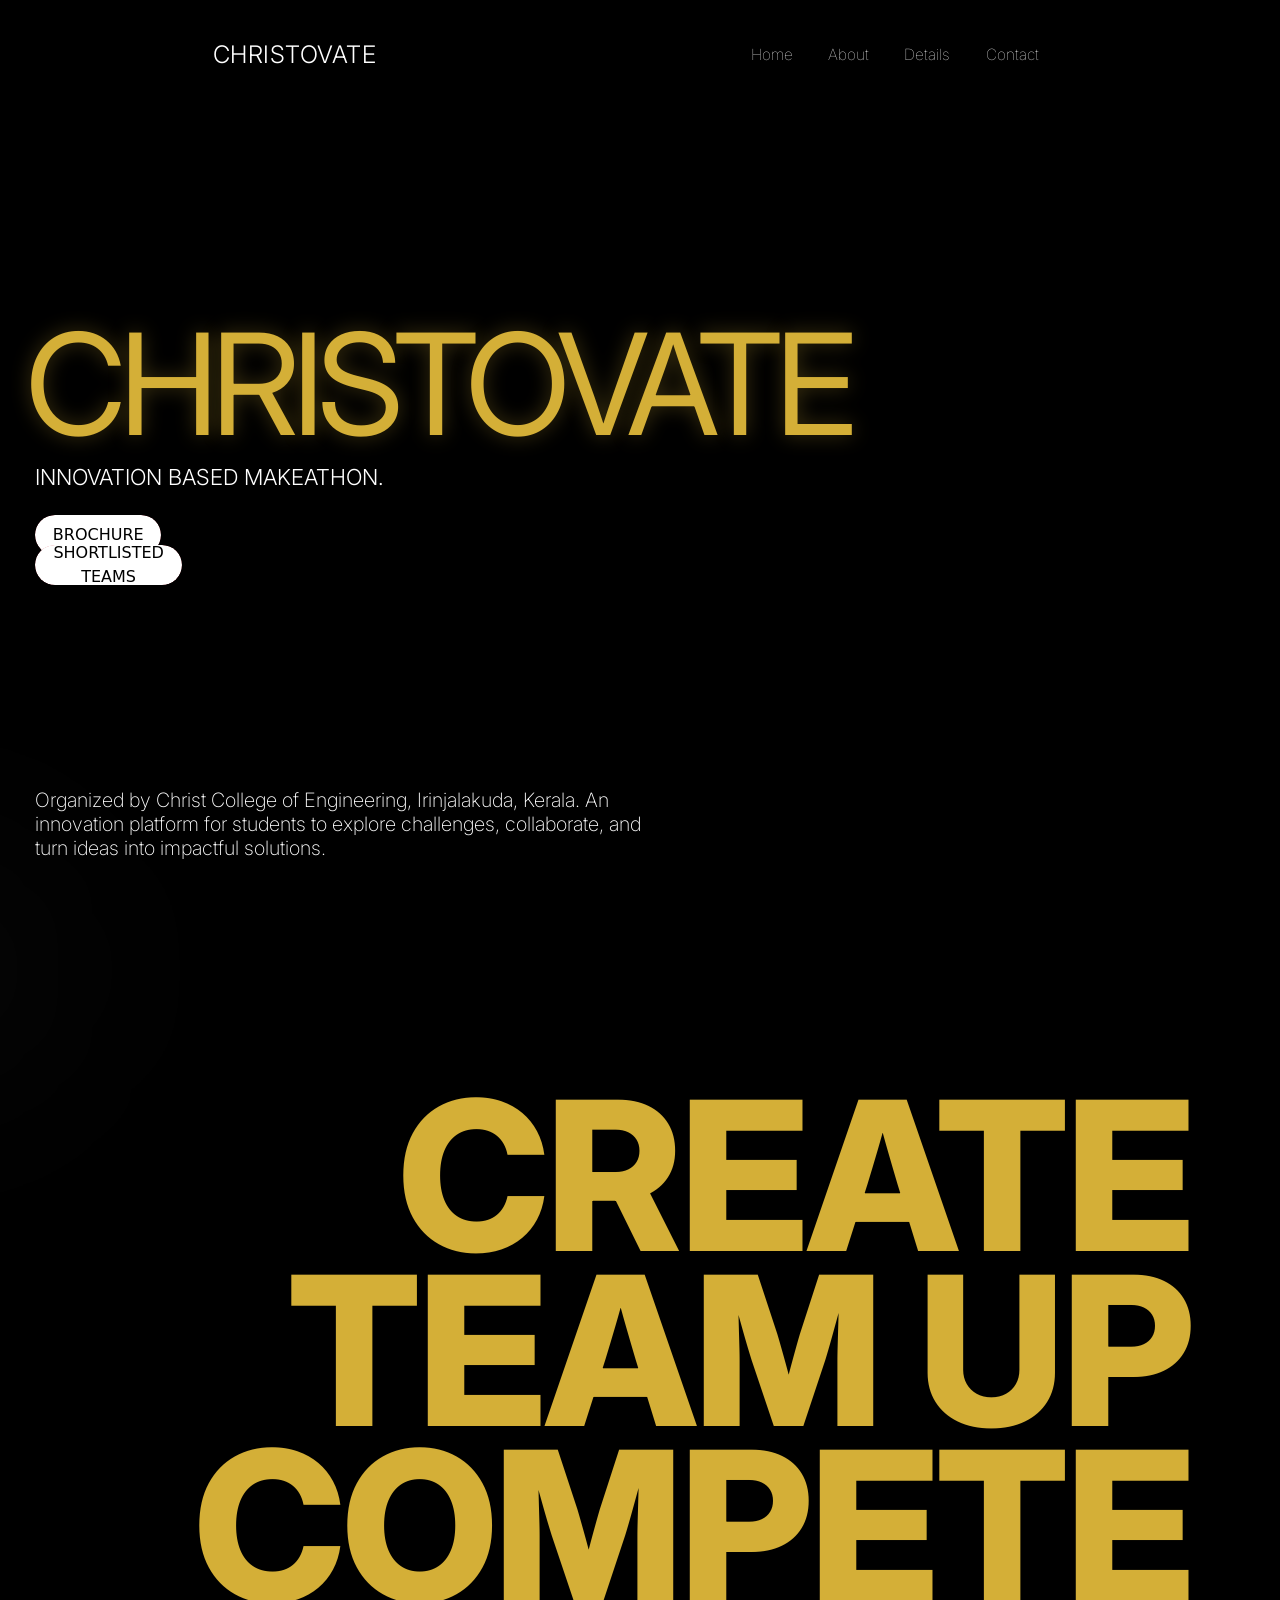
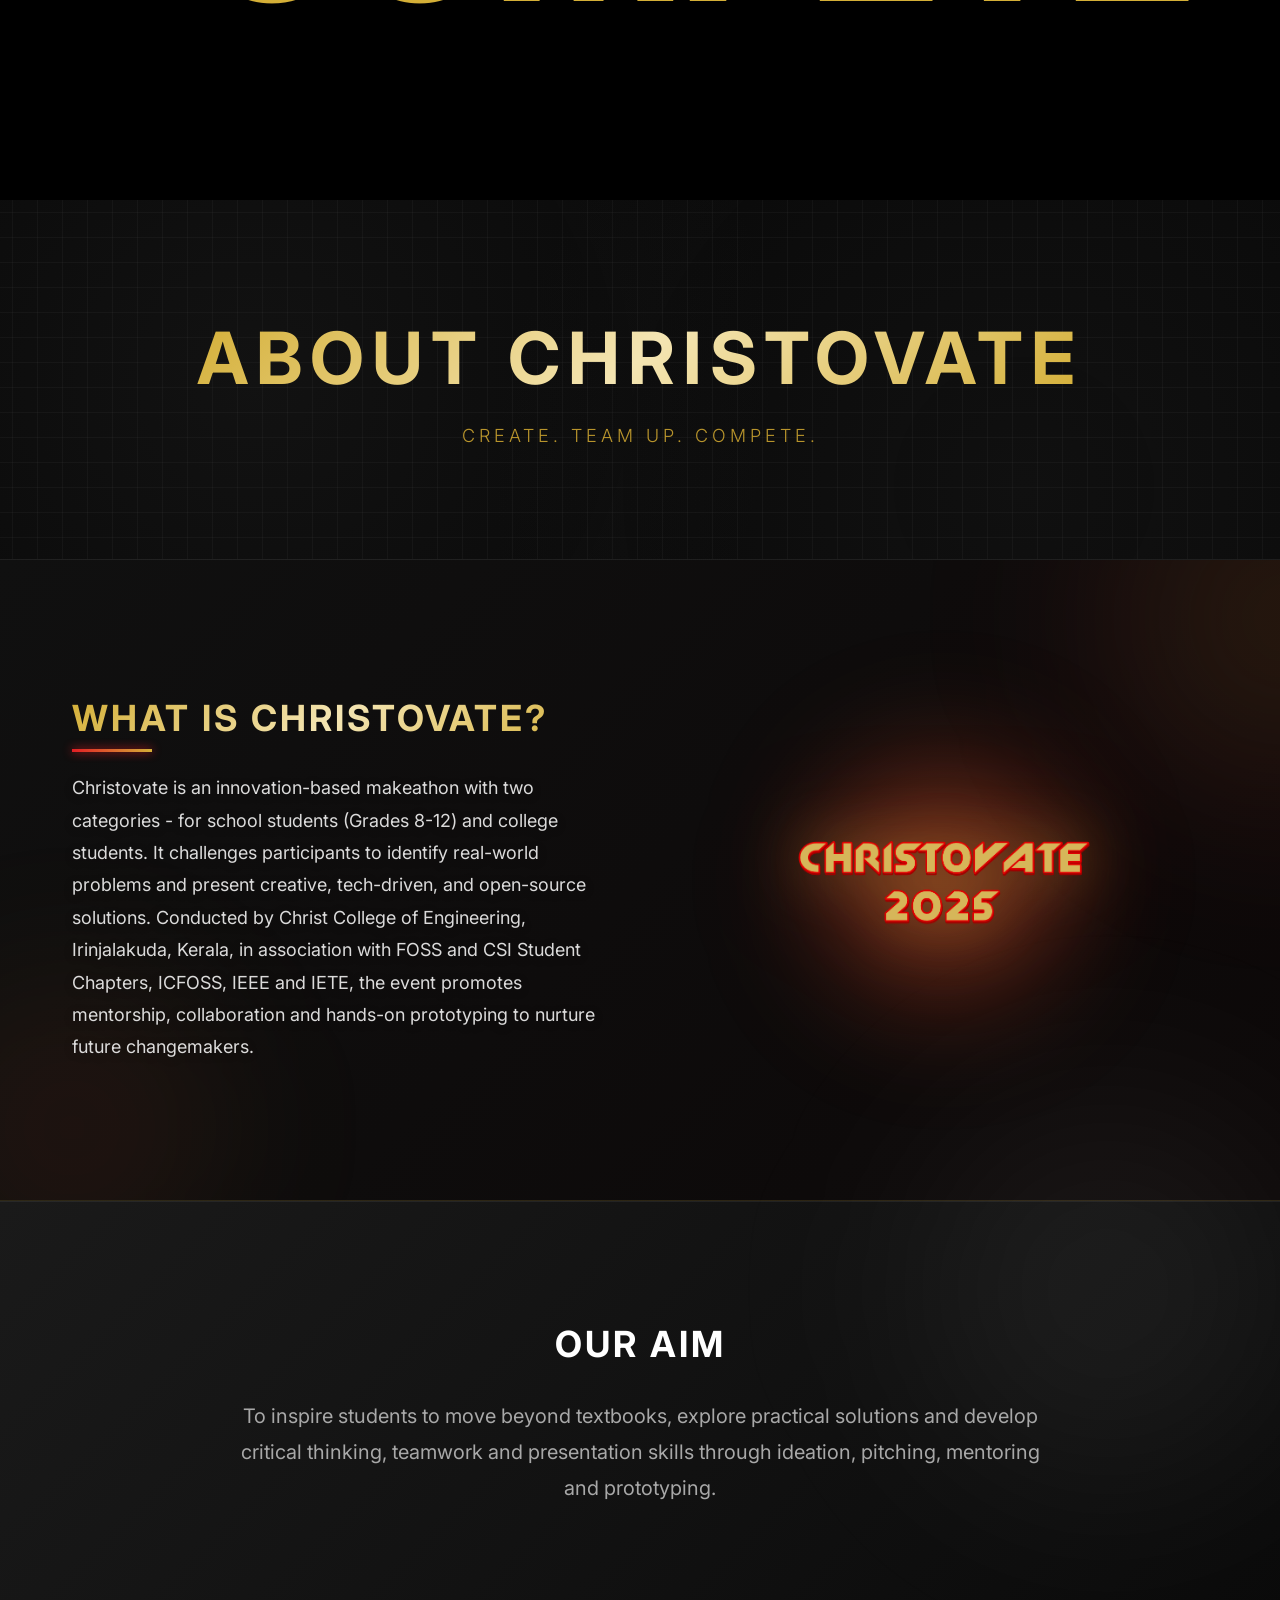
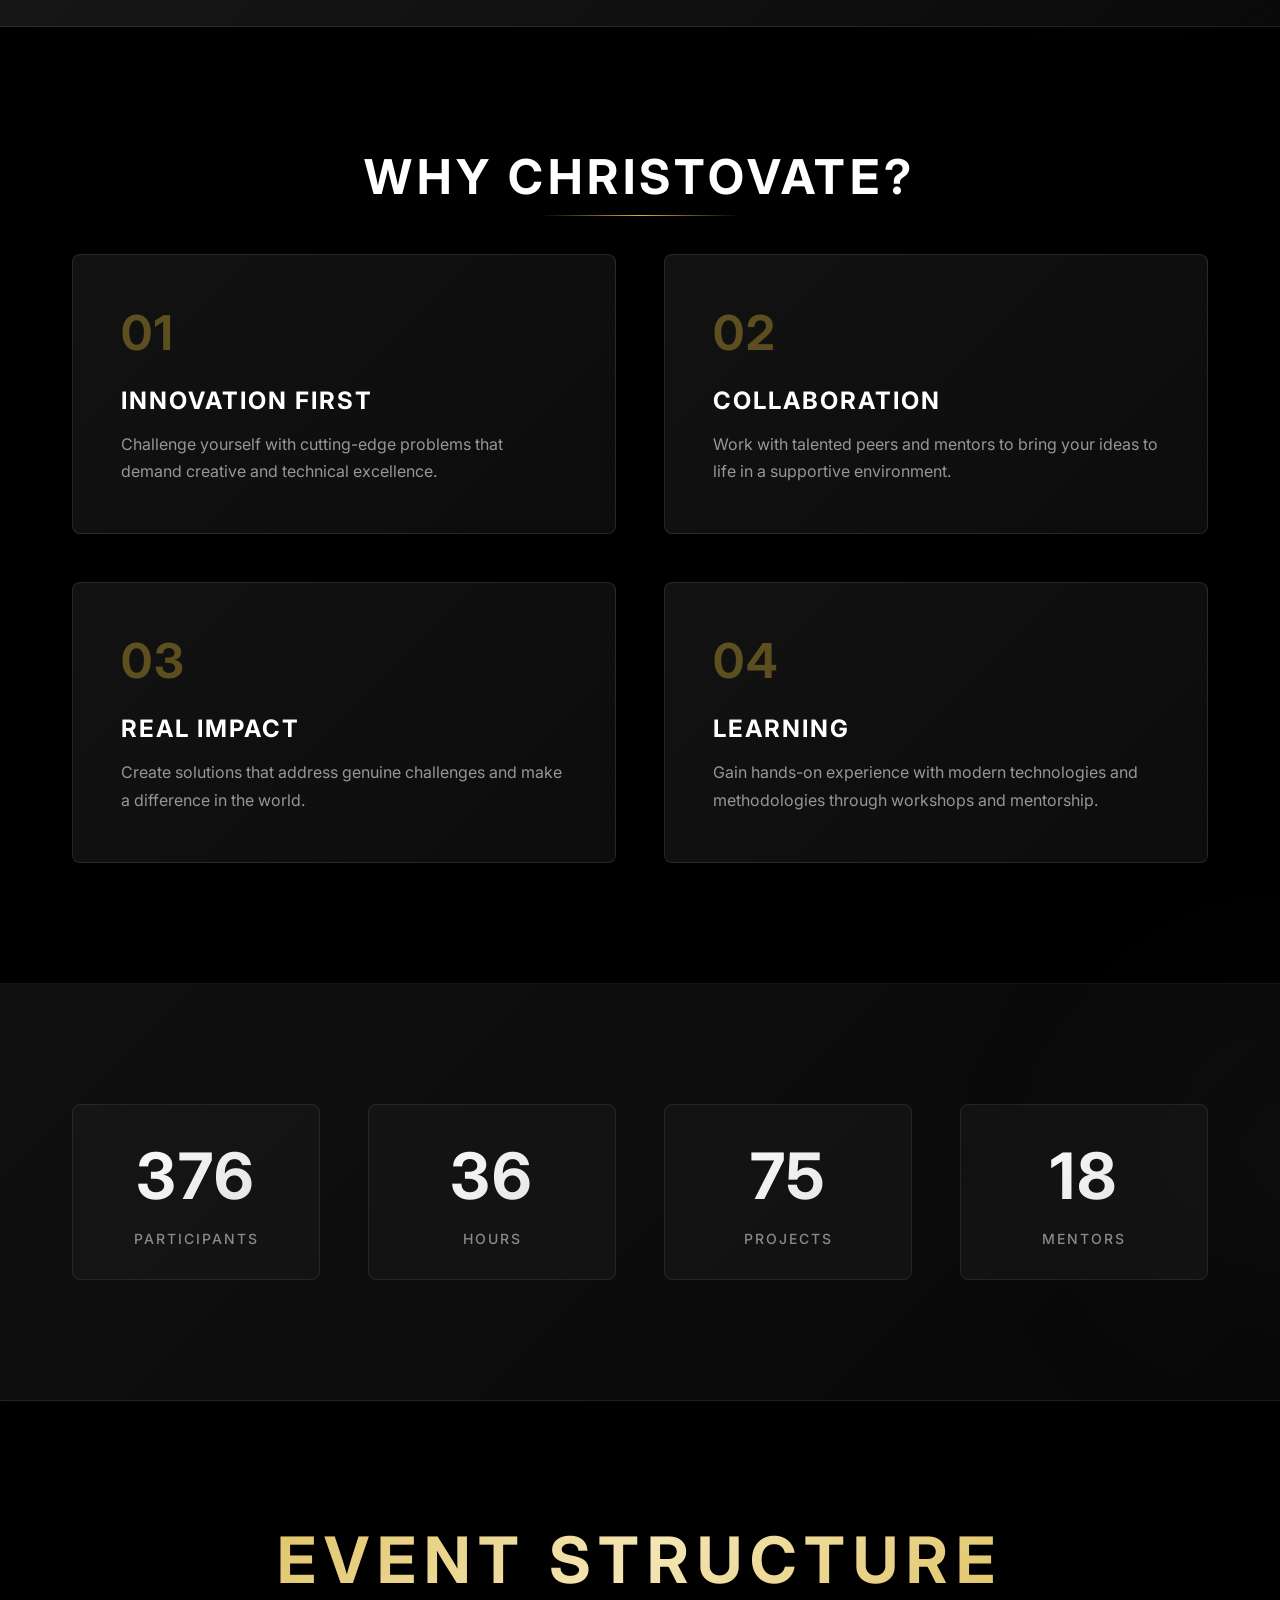
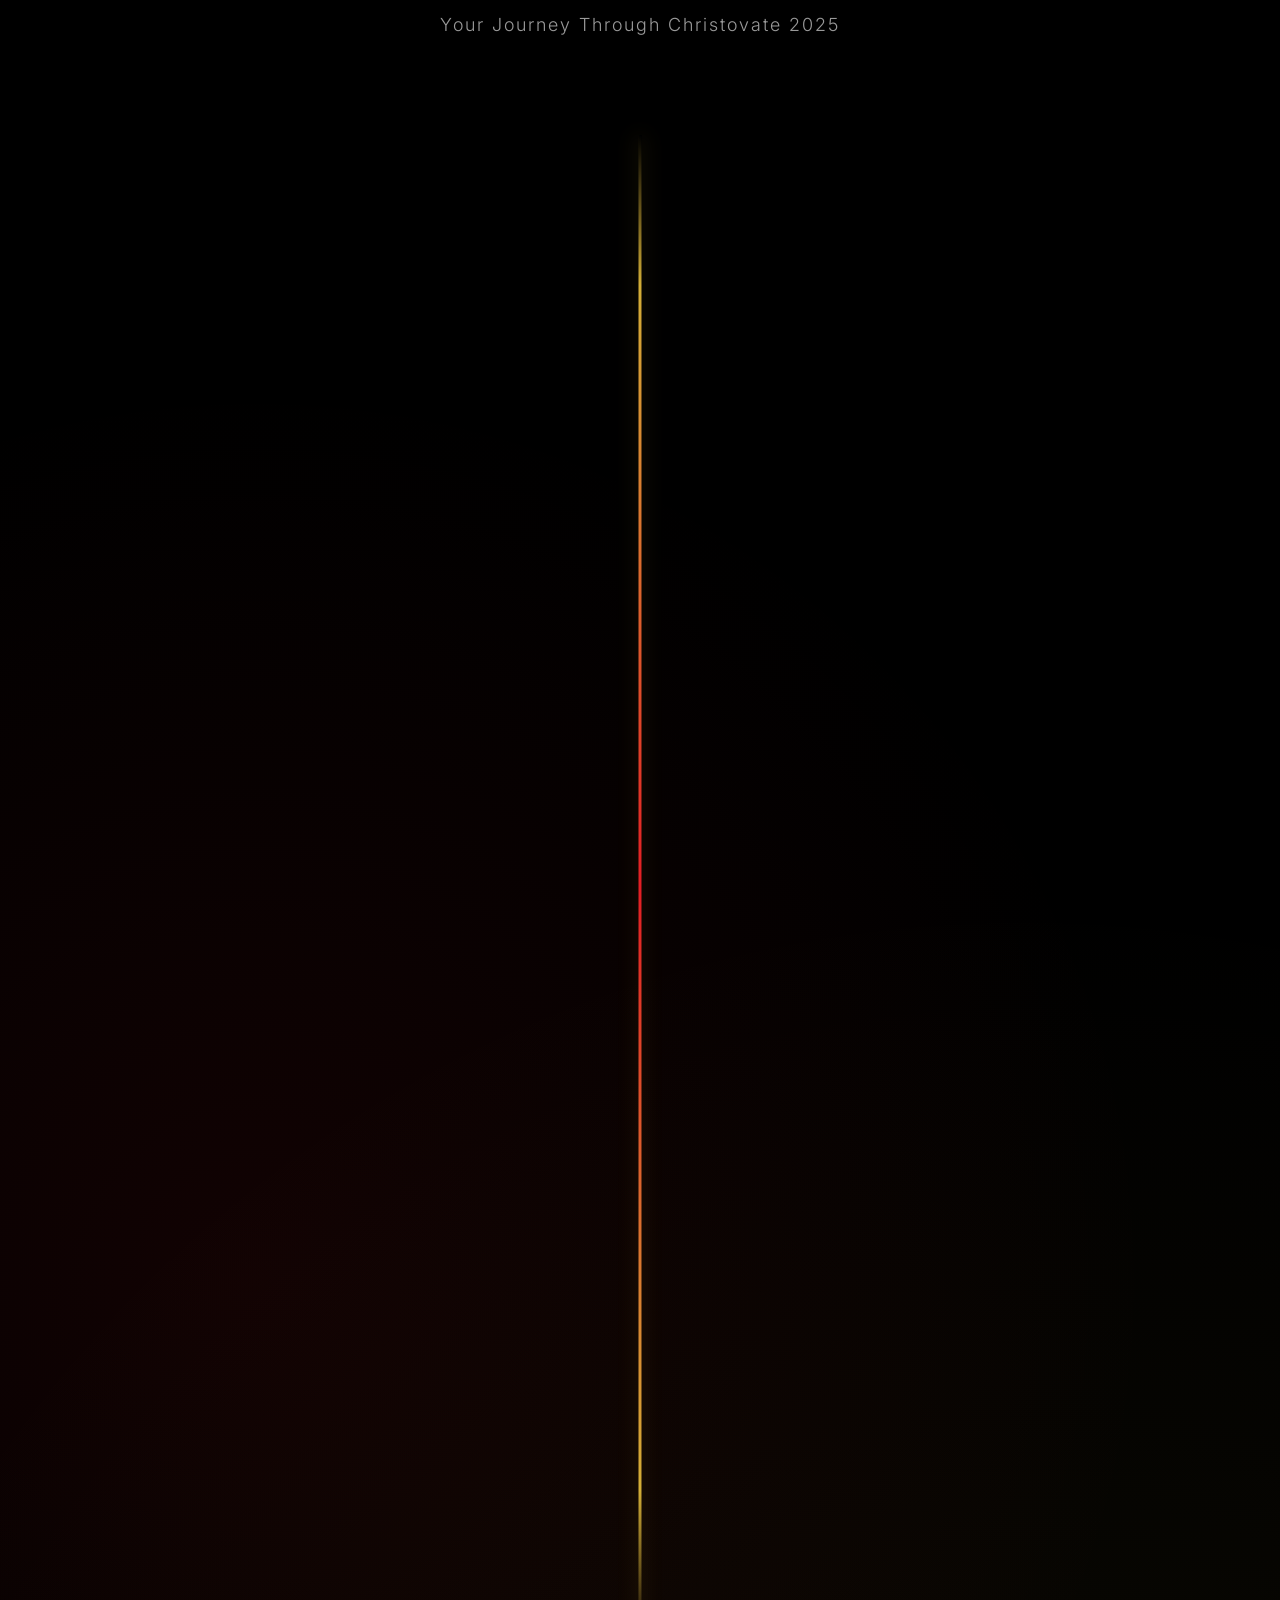
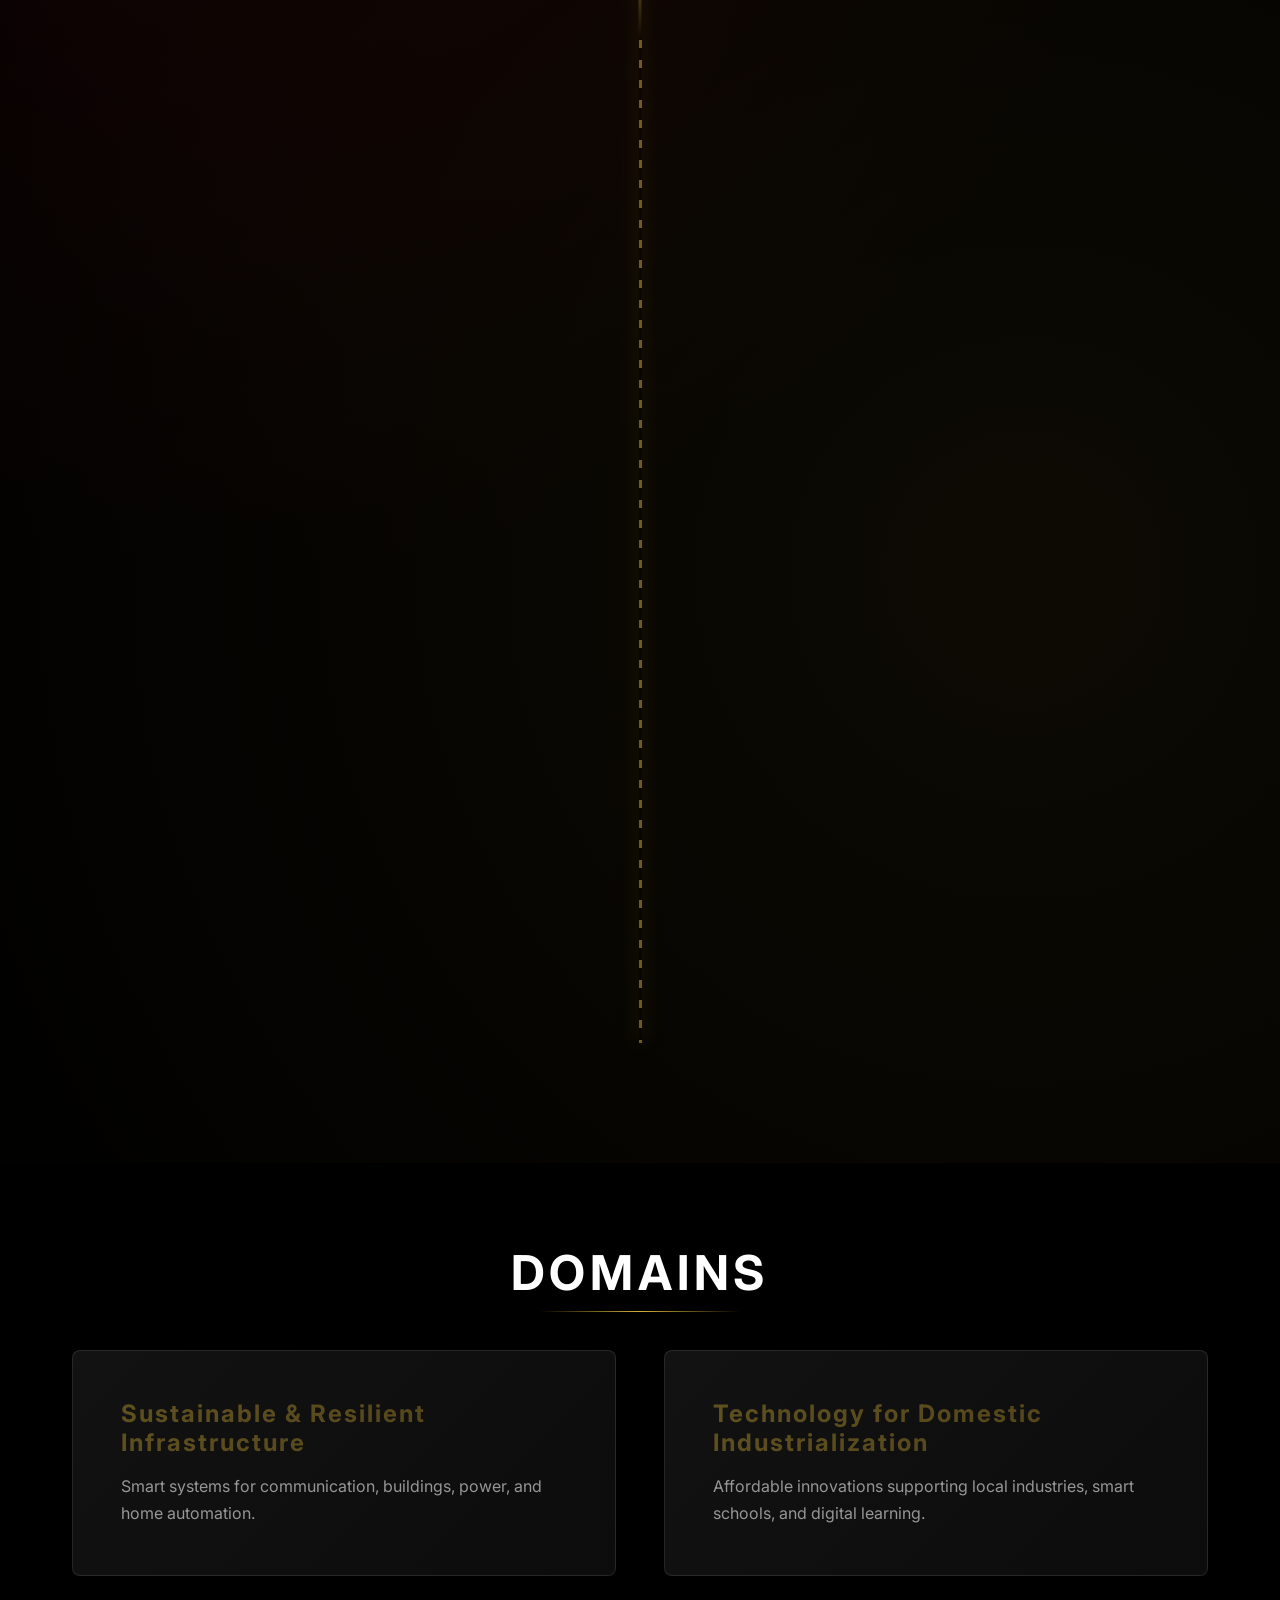
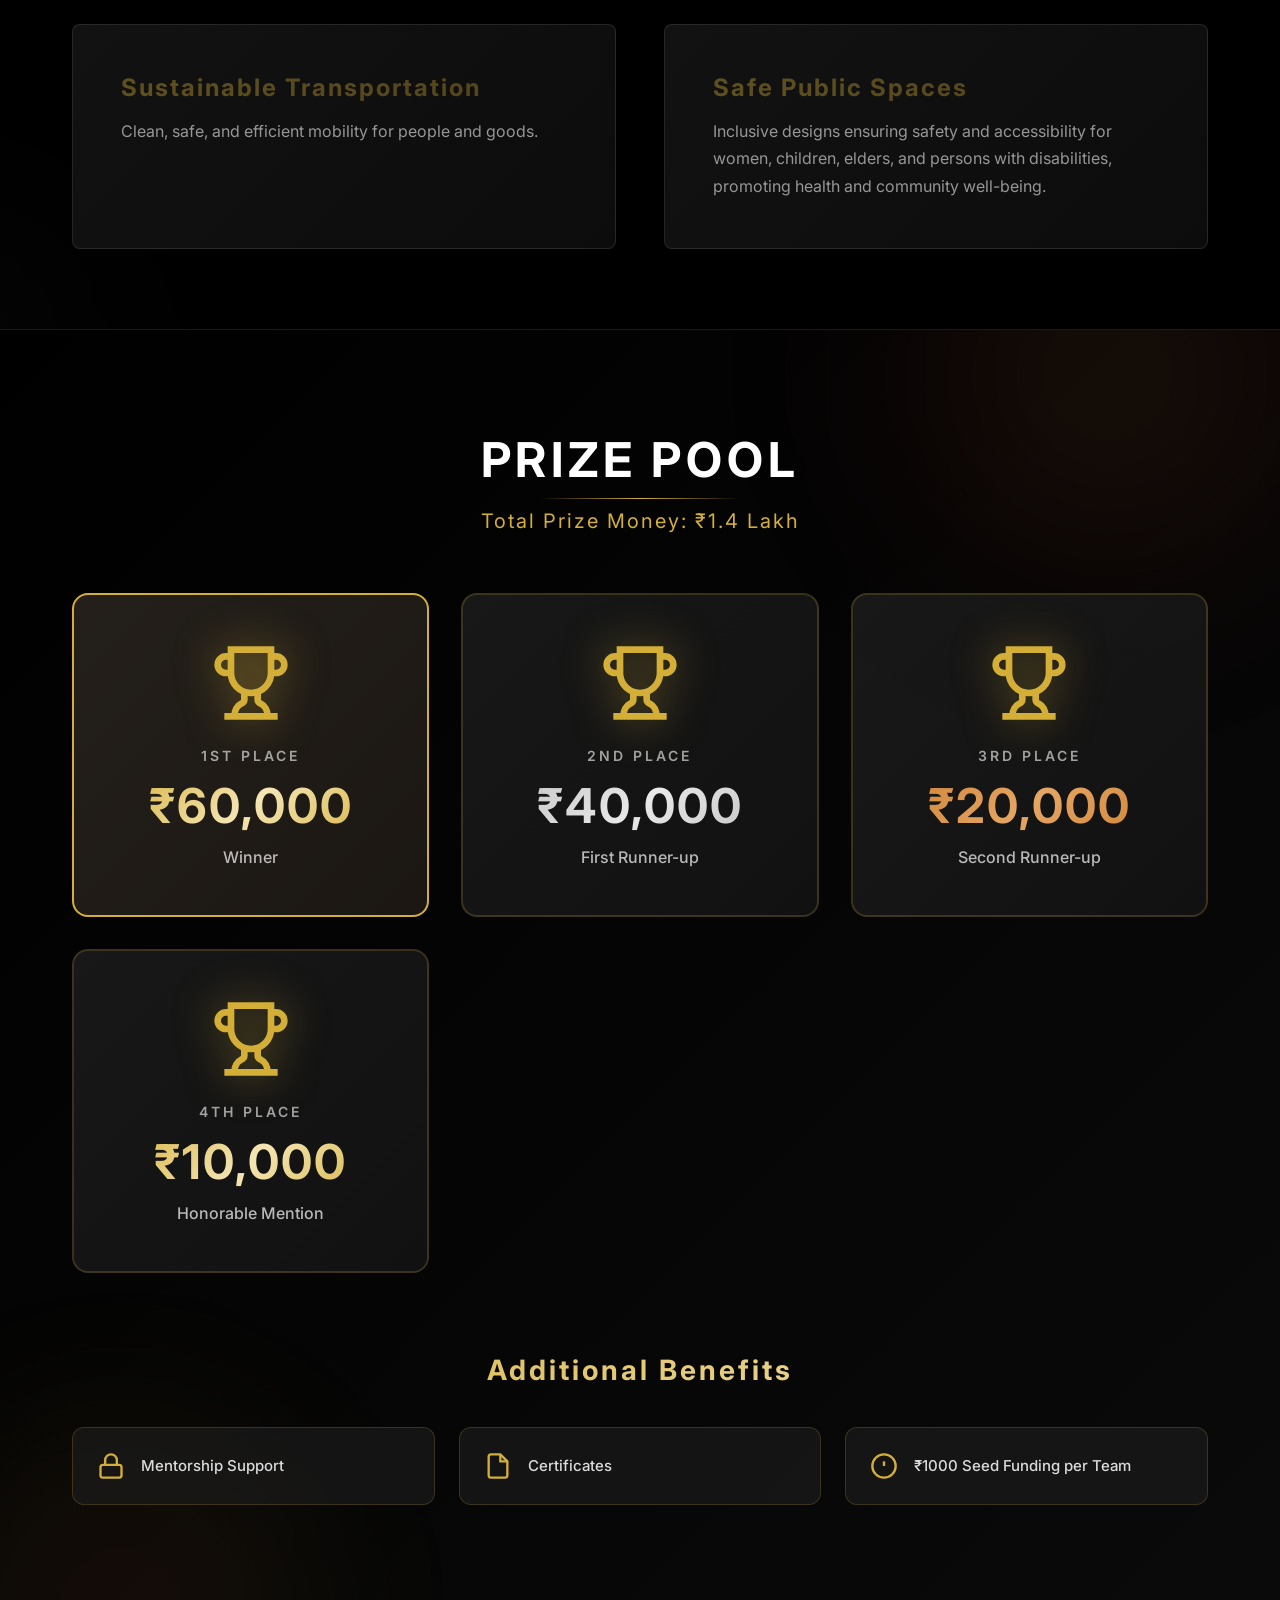
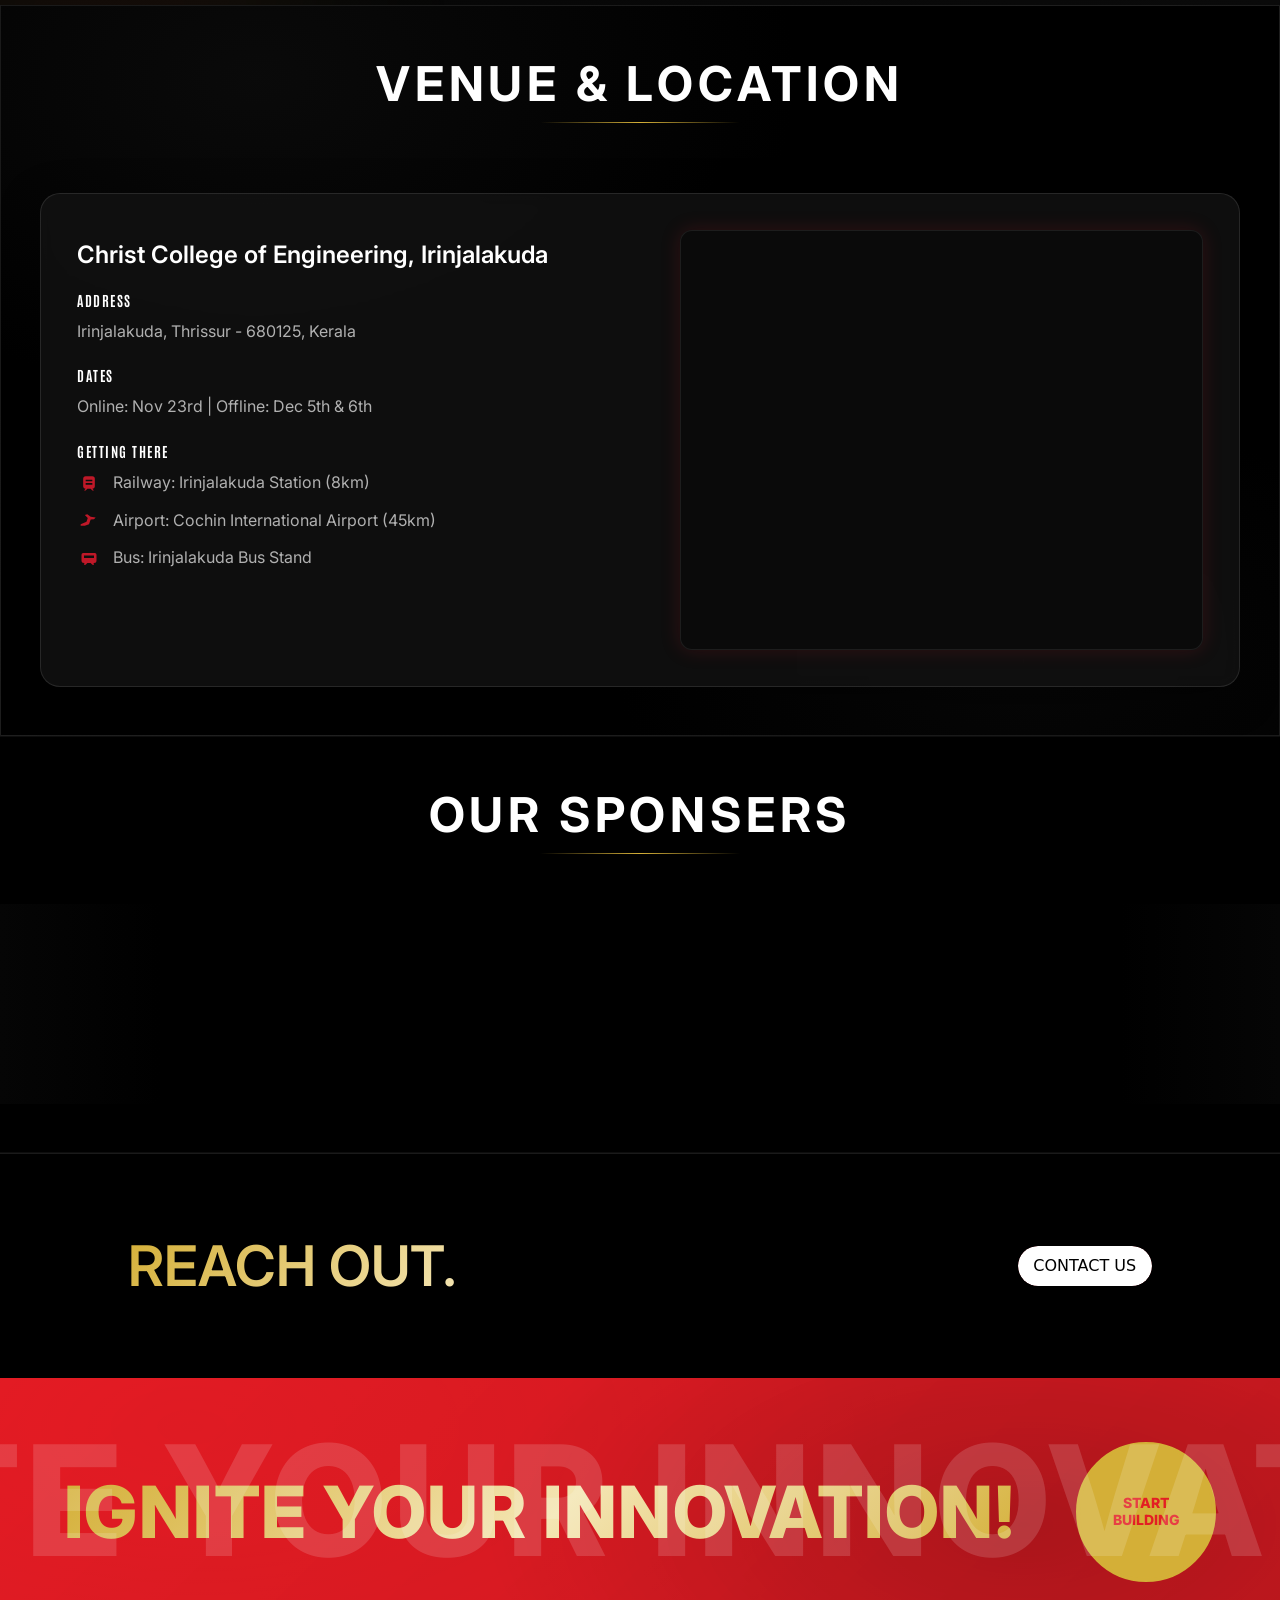
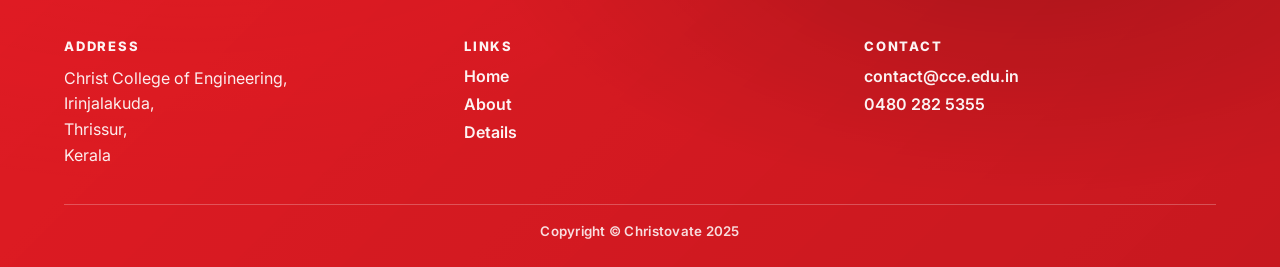
==== commit 870cbea8: "Added Golden Themeing and Content" ====
--- a/index.html
+++ b/index.html
@@ -63,22 +63,44 @@
           <span class="text-gold">CHRISTOVATE</span>
         </h1>
         <p class="quote">INNOVATION BASED MAKEATHON.</p>
-        <div class="brochure-download-btn-container  brochure-btn"">
-          <a href="assets/CHRISTOVATE_BROCHURE.pdf" download>
-            <button class=" btn-53">
-          <div class="original">BROCHURE</div>
-          <div class="letters">
-            <span>B</span>
-            <span>R</span>
-            <span>O</span>
-            <span>C</span>
-            <span>H</span>
-            <span>U</span>
-            <span>R</span>
-            <span>E</span>
-          </div>
-          </button>
-        </a>
+        <div class="hero-buttons">
+          <div class="brochure-download-btn-container brochure-btn">
+            <a href="assets/CHRISTOVATE_BROCHURE.pdf" download>
+              <button class="btn-53">
+                <div class="original">BROCHURE</div>
+                <div class="letters">
+                  <span>B</span>
+                  <span>R</span>
+                  <span>O</span>
+                  <span>C</span>
+                  <span>H</span>
+                  <span>U</span>
+                  <span>R</span>
+                  <span>E</span>
+                </div>
+              </button>
+            </a>
+          </div>
+          <div class="brochure-download-btn-container brochure-btn">
+            <a href="shortlisted.html">
+              <button class="btn-53">
+                <div class="original">SHORTLISTED TEAMS</div>
+                <div class="letters">
+                  <span>S</span>
+                  <span>H</span>
+                  <span>O</span>
+                  <span>R</span>
+                  <span>T</span>
+                  <span>L</span>
+                  <span>I</span>
+                  <span>S</span>
+                  <span>T</span>
+                  <span>E</span>
+                  <span>D</span>
+                </div>
+              </button>
+            </a>
+          </div>
         </div>
       </div>
       <div class="lower-section">
@@ -271,8 +293,17 @@
         <div class="timeline-content">
           <div class="phase-badge current-badge">Phase 3 - Happening Now! 🔥</div>
           <h2 class="phase-title">Mentoring & Boot Camp</h2>
-          <p class="phase-description">Hands-on guidance, design thinking, and tech basics to help shape your solution.</p>
+          <p class="phase-description">Hands-on guidance by our mentors from ICFOSS, design thinking, and tech basics to help shape your solution.</p>
           <div class="phase-details">
+            <div class="detail-item">
+              <svg class="detail-icon" viewBox="0 0 24 24" fill="none" stroke="currentColor" stroke-width="2">
+                <rect x="3" y="4" width="18" height="18" rx="2" ry="2"></rect>
+                <line x1="16" y1="2" x2="16" y2="6"></line>
+                <line x1="8" y1="2" x2="8" y2="6"></line>
+                <line x1="3" y1="10" x2="21" y2="10"></line>
+              </svg>
+              <span>Dates: Dec 17th & January 9th</span>
+            </div>
             <div class="detail-item">
               <svg class="detail-icon" viewBox="0 0 24 24" fill="none" stroke="currentColor" stroke-width="2">
                 <path d="M21 10c0 7-9 13-9 13s-9-6-9-13a9 9 0 0 1 18 0z"></path>
@@ -288,6 +319,13 @@
               <span>Mode: Offline</span>
             </div>
           </div>
+          <a href="shortlisted.html" class="shortlist-btn">
+            <svg class="btn-icon" viewBox="0 0 24 24" fill="none" stroke="currentColor" stroke-width="2">
+              <path d="M9 11l3 3L22 4"></path>
+              <path d="M21 12v7a2 2 0 0 1-2 2H5a2 2 0 0 1-2-2V5a2 2 0 0 1 2-2h11"></path>
+            </svg>
+            Check Shortlisted Teams
+          </a>
         </div>
       </div>
 
@@ -441,6 +479,22 @@
           <div class="prize-amount">₹20,000</div>
           <div class="prize-label">Second Runner-up</div>
         </div>
+
+        <div class="prize-card fourth-prize">
+          <div class="prize-trophy">
+            <svg viewBox="0 0 24 24" fill="none" stroke="currentColor" stroke-width="2">
+              <path d="M6 9H4.5a2.5 2.5 0 0 1 0-5H6"></path>
+              <path d="M18 9h1.5a2.5 2.5 0 0 0 0-5H18"></path>
+              <path d="M4 22h16"></path>
+              <path d="M10 14.66V17c0 .55-.47.98-.97 1.21C7.85 18.75 7 20.24 7 22"></path>
+              <path d="M14 14.66V17c0 .55.47.98.97 1.21C16.15 18.75 17 20.24 17 22"></path>
+              <path d="M18 2H6v7a6 6 0 0 0 12 0V2Z"></path>
+            </svg>
+          </div>
+          <div class="prize-rank">4th Place</div>
+          <div class="prize-amount">₹10,000</div>
+          <div class="prize-label">Honorable Mention</div>
+        </div>
       </div>
 
       <div class="additional-prizes">
@@ -467,15 +521,6 @@
               <line x1="12" y1="16" x2="12.01" y2="16"></line>
             </svg>
             <span>₹1000 Seed Funding per Team</span>
-          </div>
-          <div class="benefit-item">
-            <svg class="benefit-icon" viewBox="0 0 24 24" fill="none" stroke="currentColor" stroke-width="2">
-              <path d="M17 21v-2a4 4 0 0 0-4-4H5a4 4 0 0 0-4 4v2"></path>
-              <circle cx="9" cy="7" r="4"></circle>
-              <path d="M23 21v-2a4 4 0 0 0-3-3.87"></path>
-              <path d="M16 3.13a4 4 0 0 1 0 7.75"></path>
-            </svg>
-            <span>Networking Opportunities</span>
           </div>
         </div>
       </div>
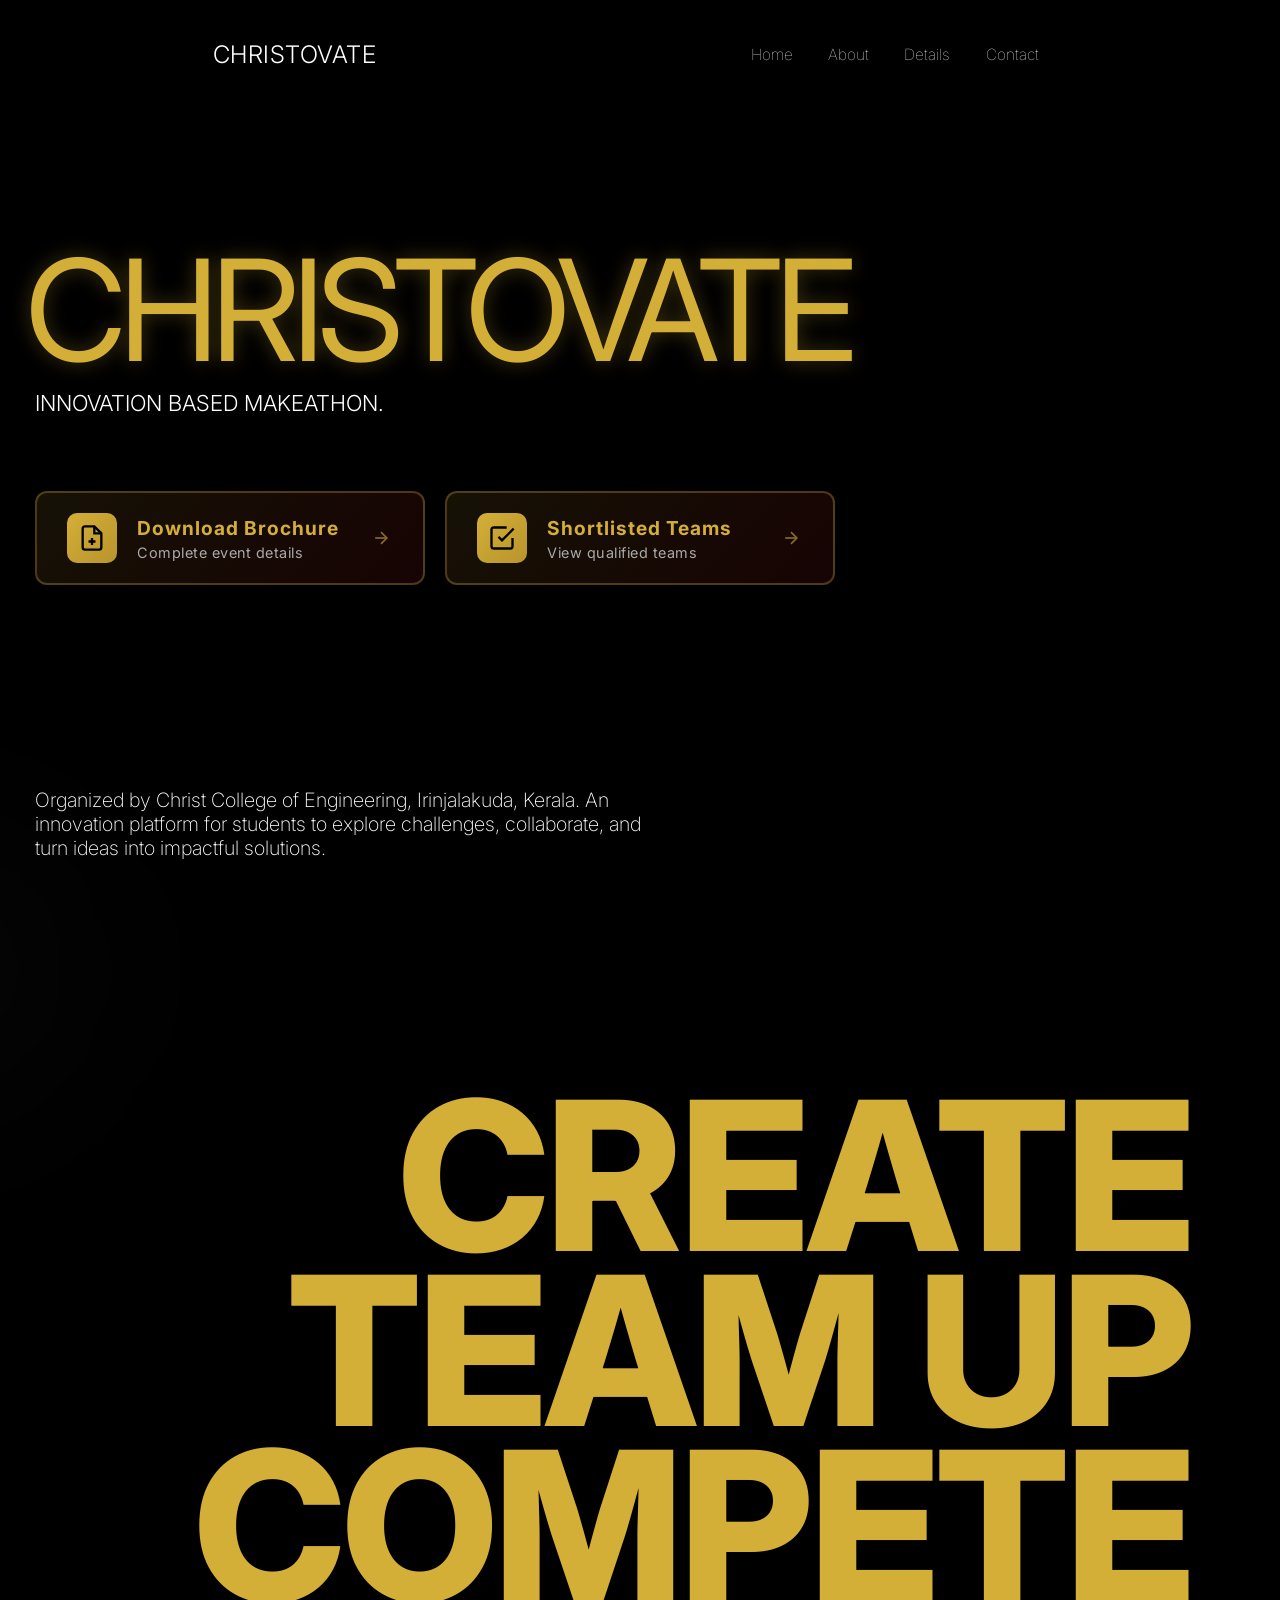
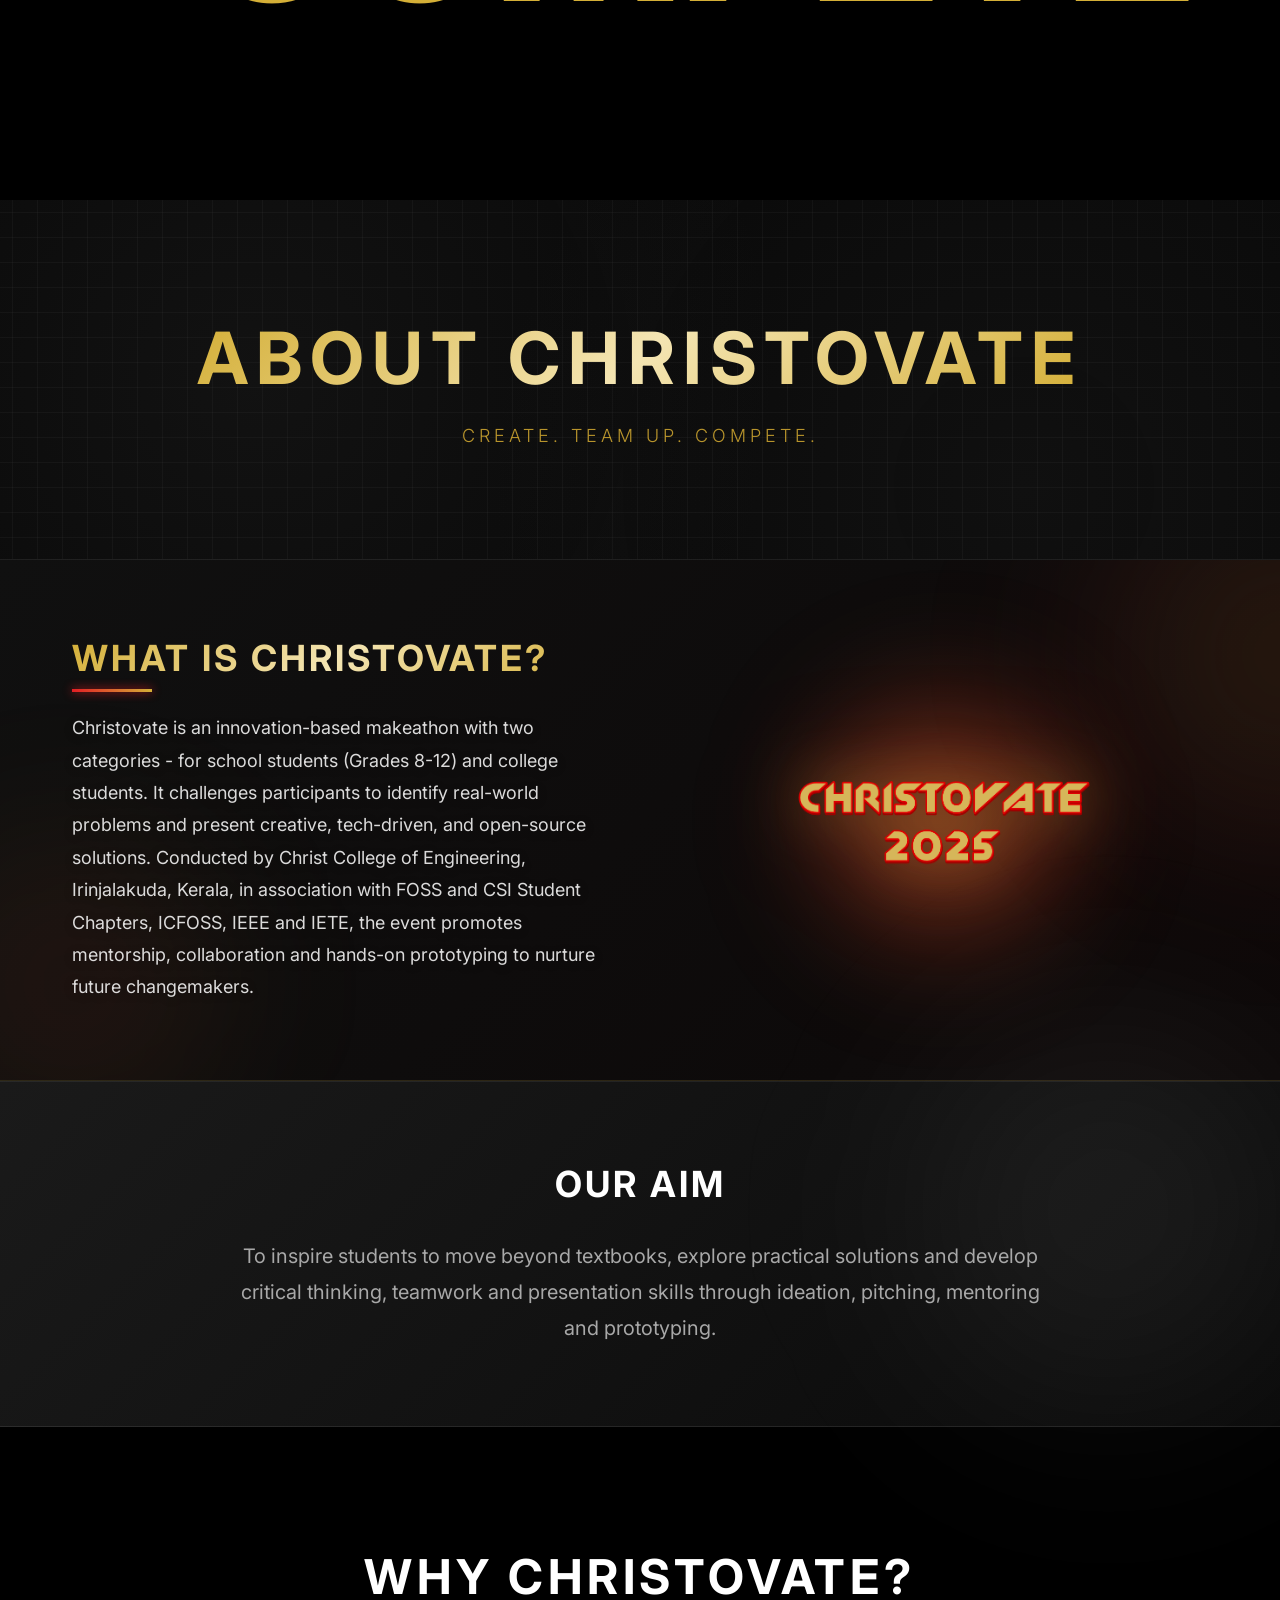
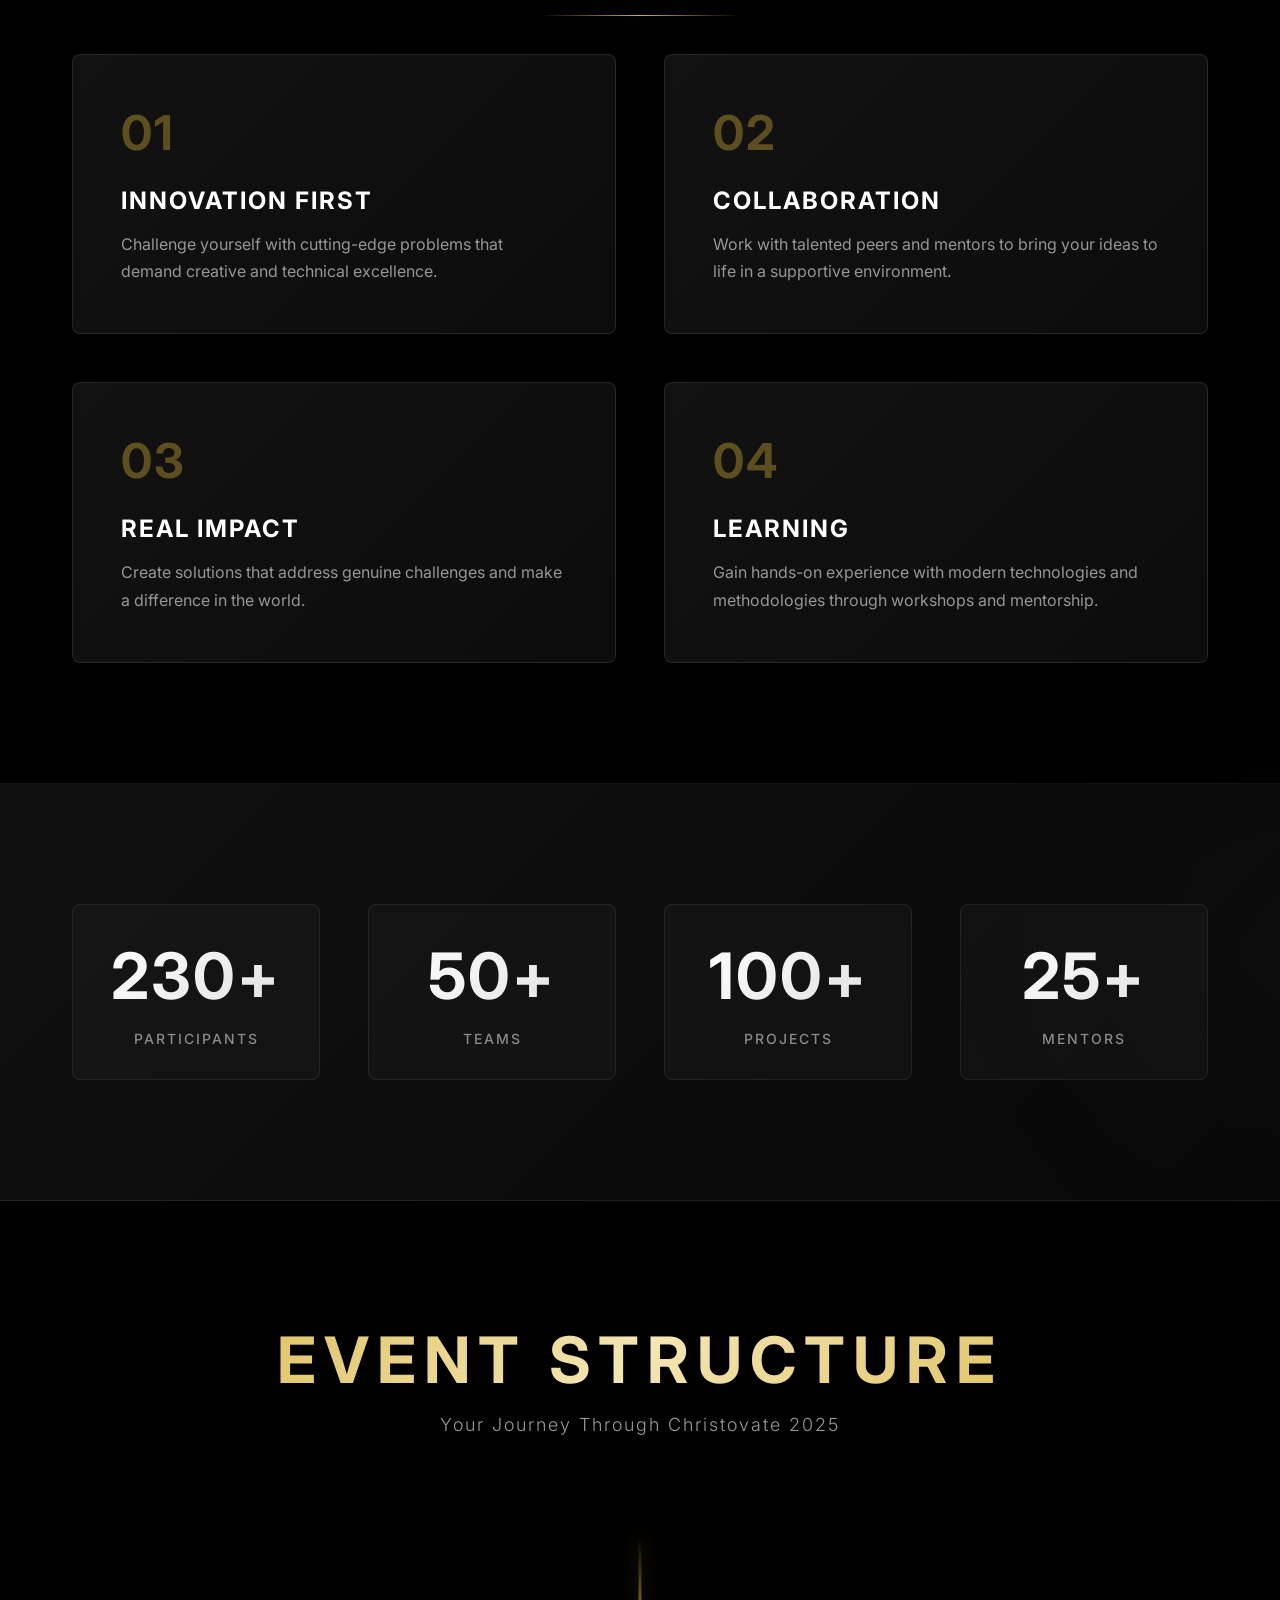
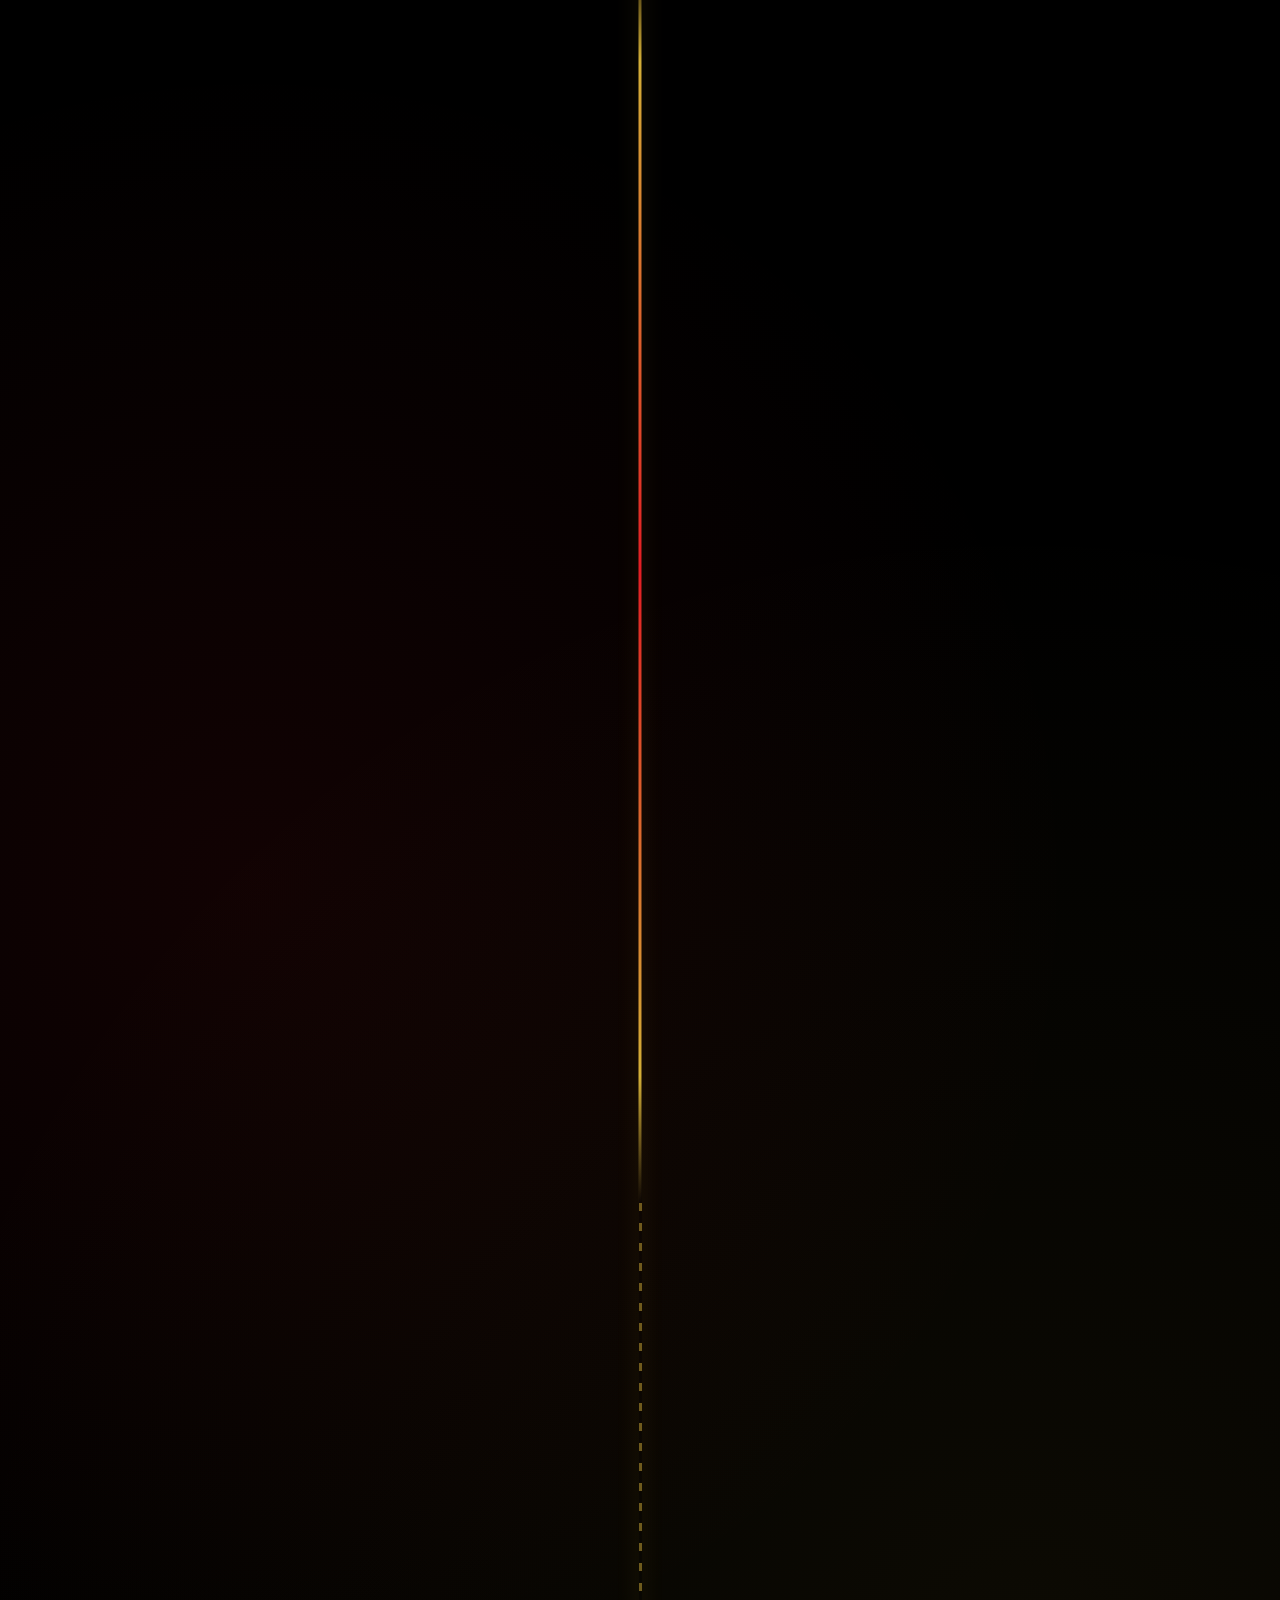
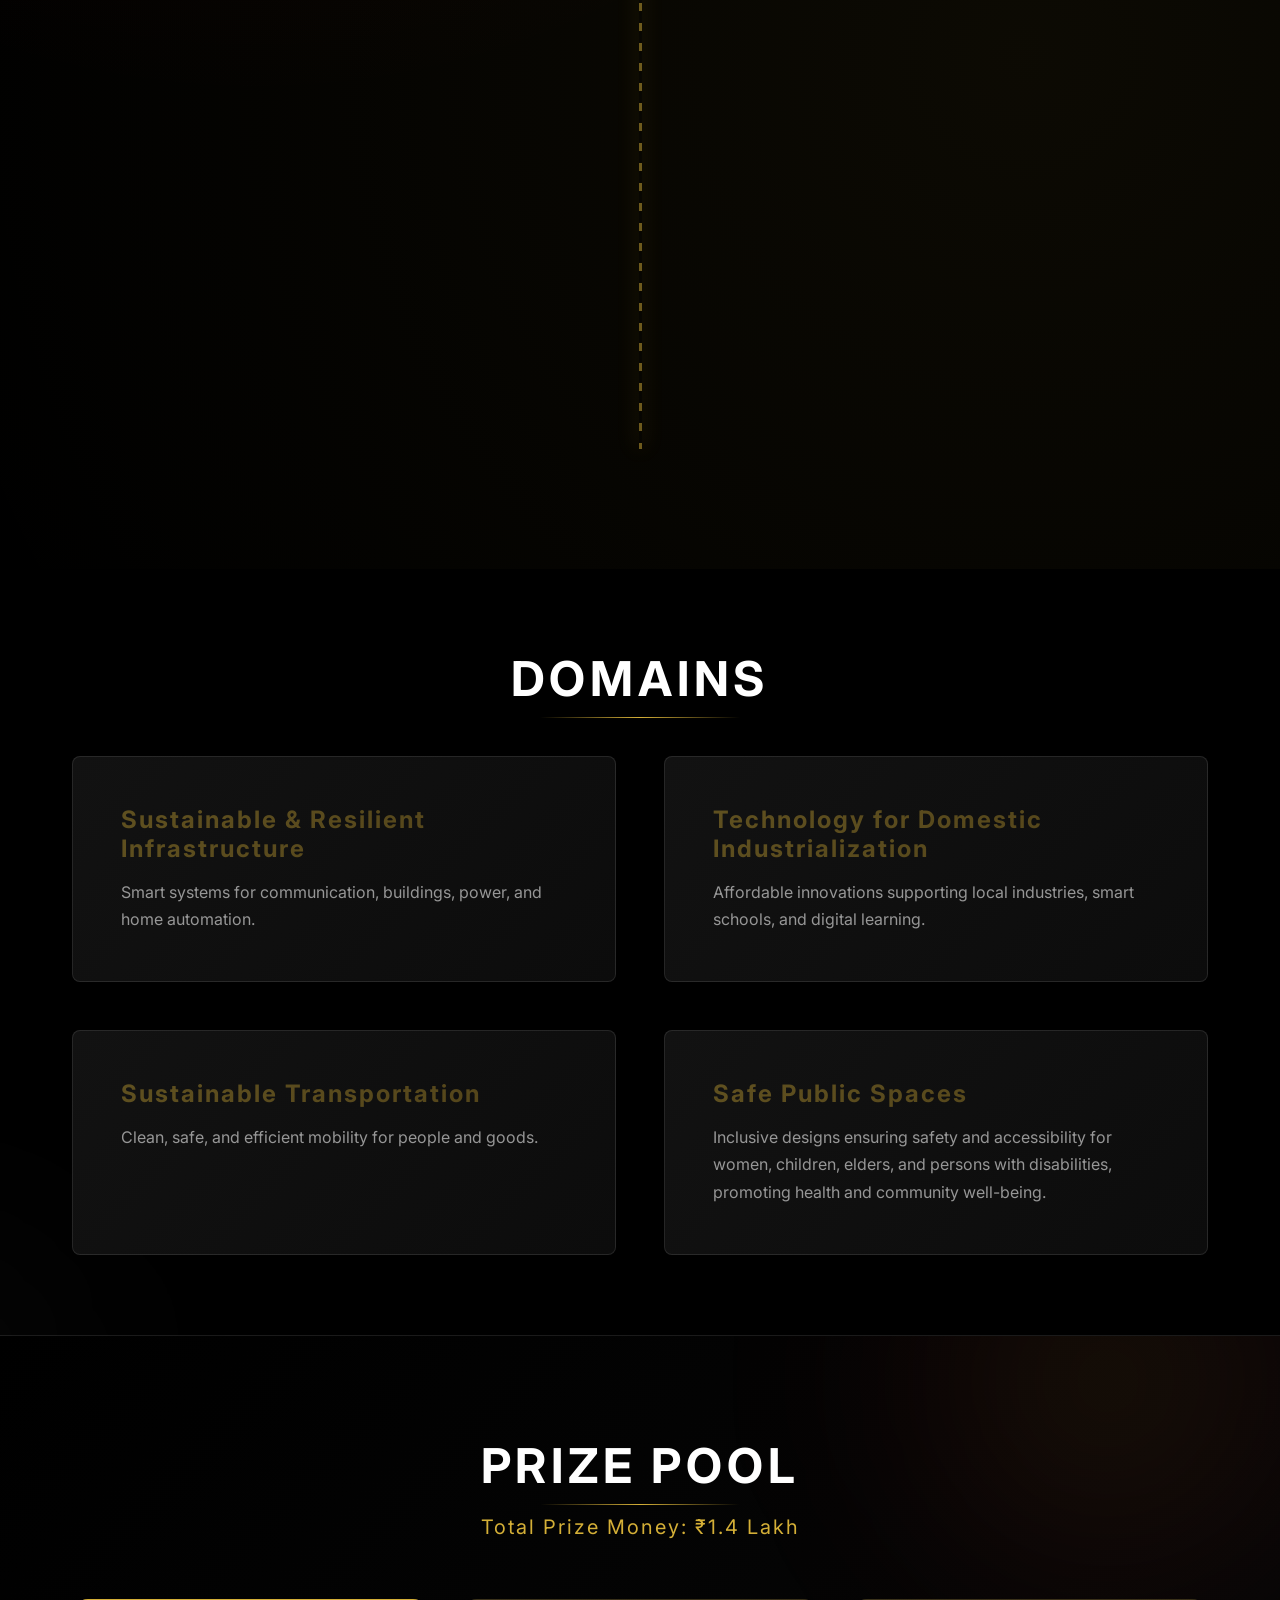
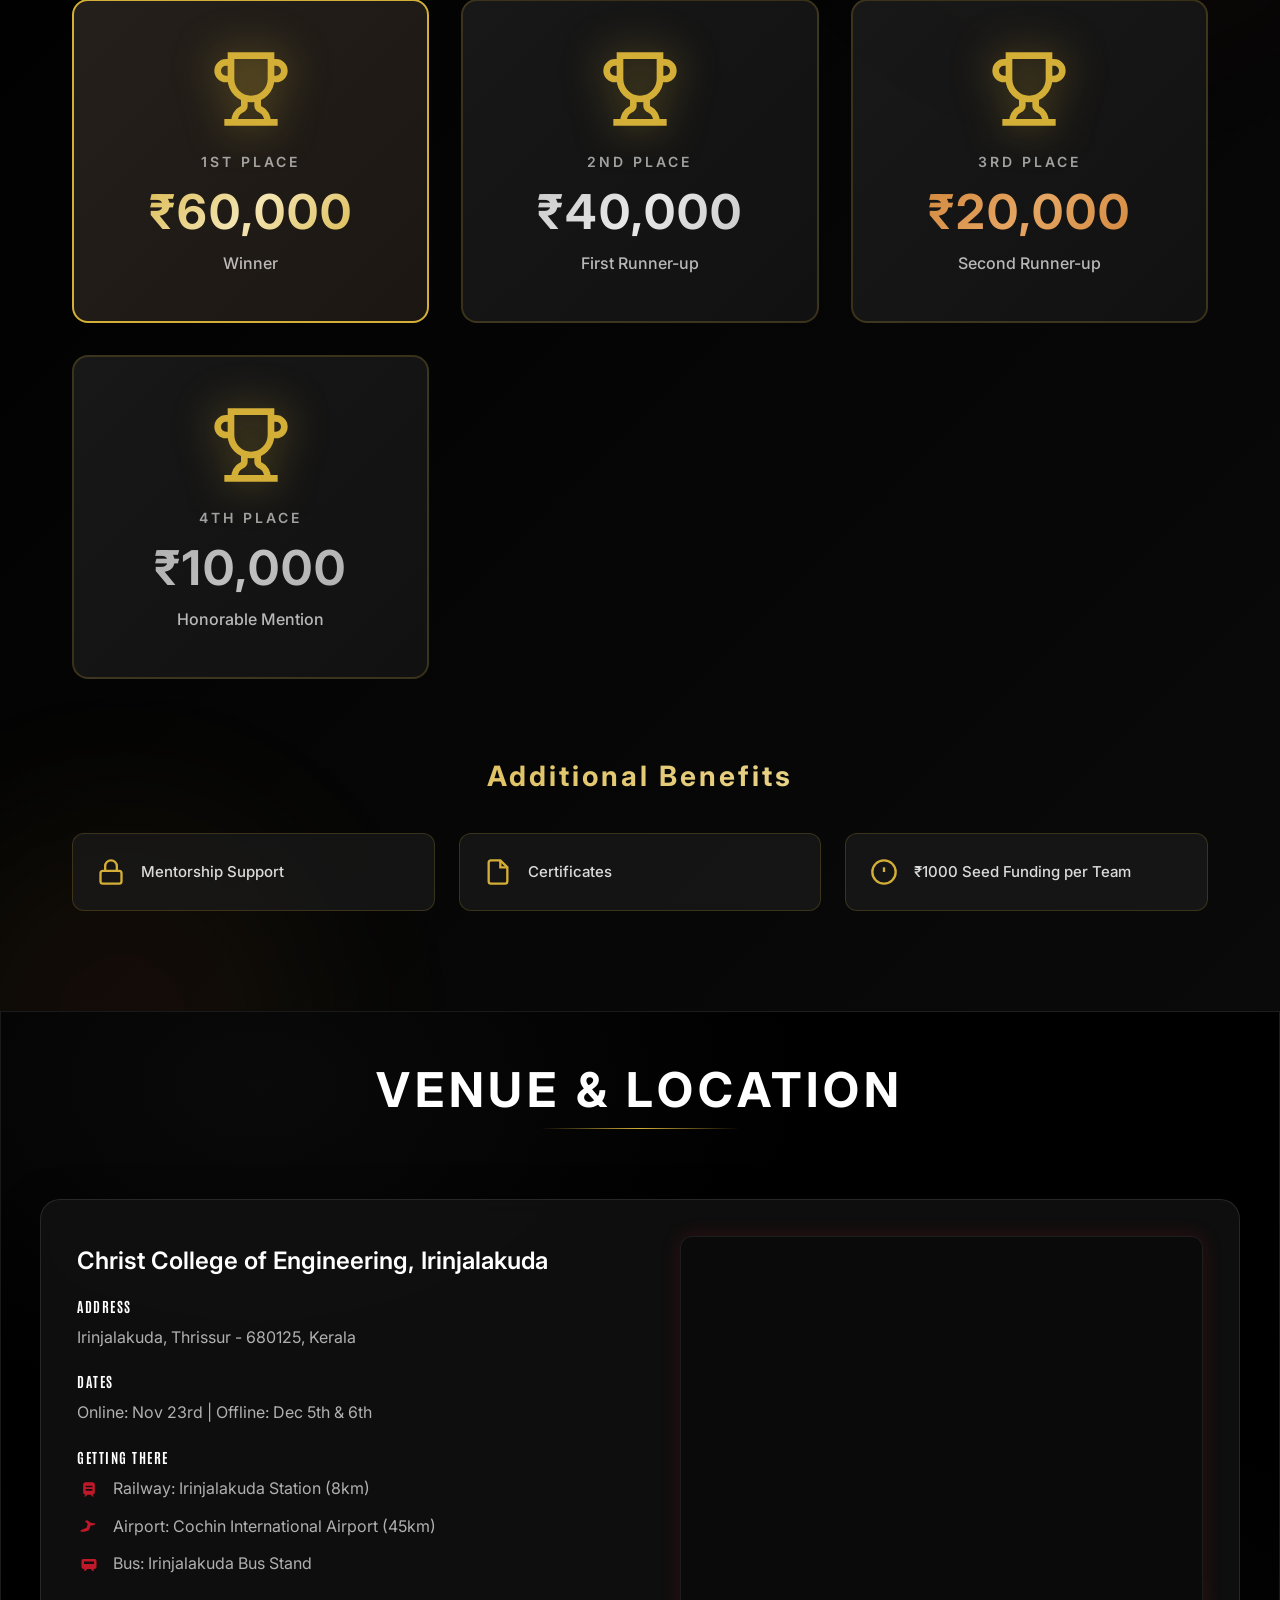
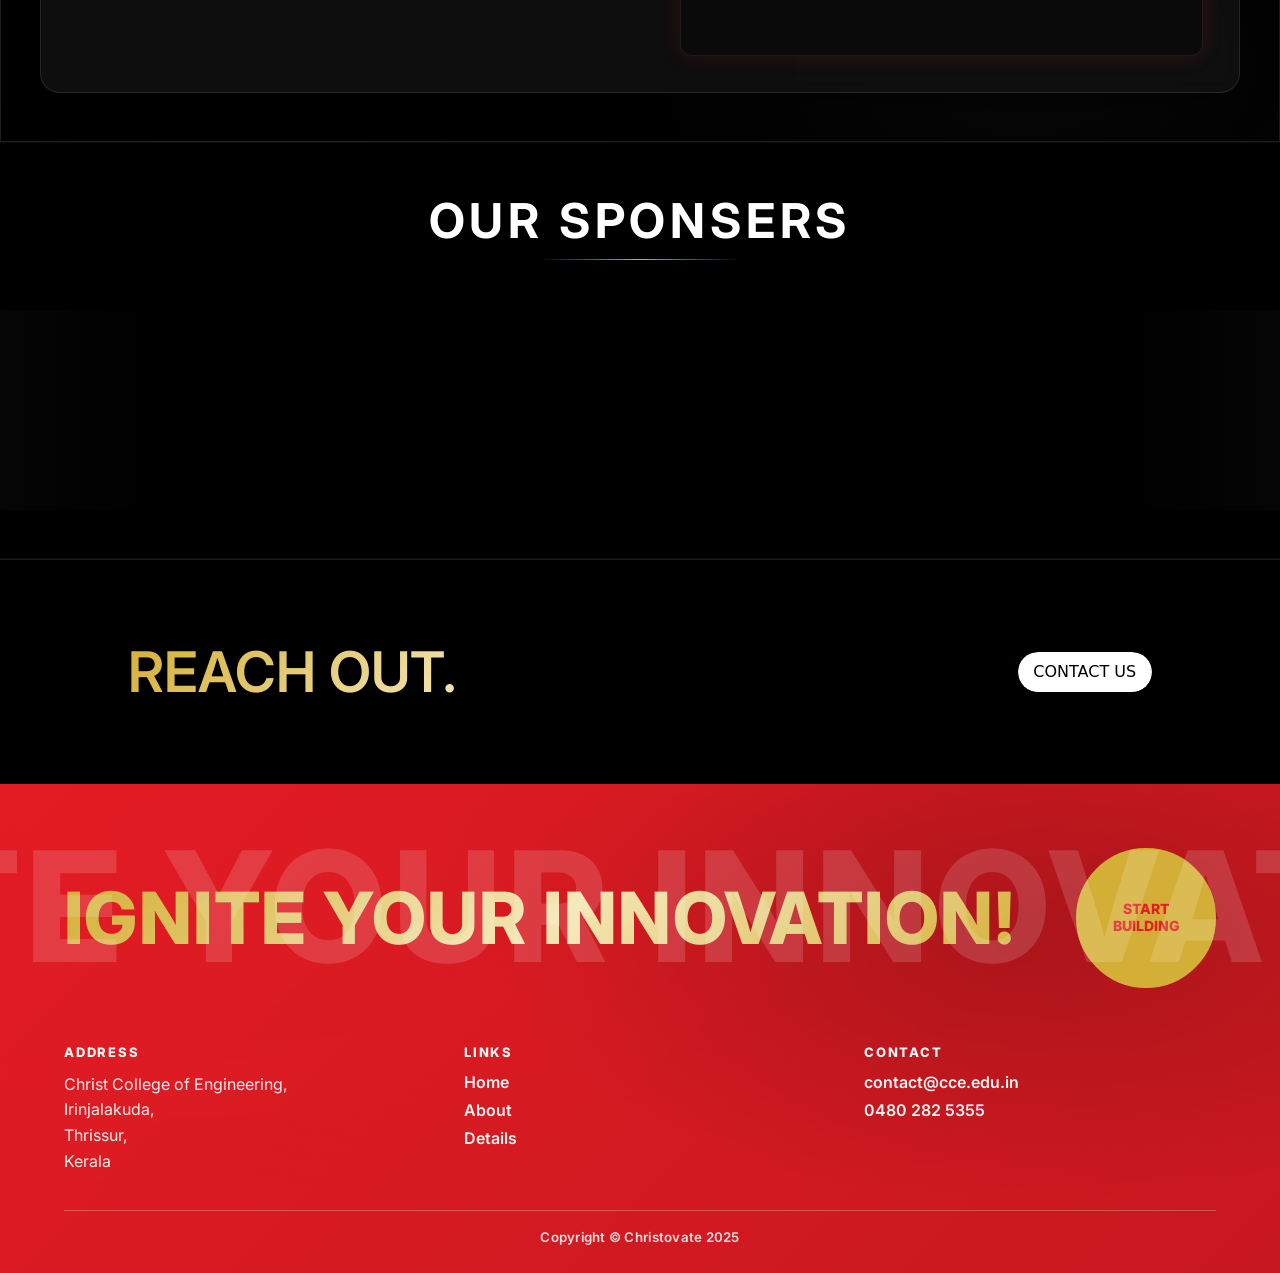
==== commit 715f5a24: "added participants info" ====
--- a/index.html
+++ b/index.html
@@ -64,43 +64,44 @@
         </h1>
         <p class="quote">INNOVATION BASED MAKEATHON.</p>
         <div class="hero-buttons">
-          <div class="brochure-download-btn-container brochure-btn">
-            <a href="assets/CHRISTOVATE_BROCHURE.pdf" download>
-              <button class="btn-53">
-                <div class="original">BROCHURE</div>
-                <div class="letters">
-                  <span>B</span>
-                  <span>R</span>
-                  <span>O</span>
-                  <span>C</span>
-                  <span>H</span>
-                  <span>U</span>
-                  <span>R</span>
-                  <span>E</span>
-                </div>
-              </button>
-            </a>
-          </div>
-          <div class="brochure-download-btn-container brochure-btn">
-            <a href="shortlisted.html">
-              <button class="btn-53">
-                <div class="original">SHORTLISTED TEAMS</div>
-                <div class="letters">
-                  <span>S</span>
-                  <span>H</span>
-                  <span>O</span>
-                  <span>R</span>
-                  <span>T</span>
-                  <span>L</span>
-                  <span>I</span>
-                  <span>S</span>
-                  <span>T</span>
-                  <span>E</span>
-                  <span>D</span>
-                </div>
-              </button>
-            </a>
-          </div>
+          <a href="assets/CHRISTOVATE_BROCHURE.pdf" download class="hero-cta-card">
+            <div class="cta-icon">
+              <svg viewBox="0 0 24 24" fill="none" stroke="currentColor" stroke-width="2">
+                <path d="M14 2H6a2 2 0 0 0-2 2v16a2 2 0 0 0 2 2h12a2 2 0 0 0 2-2V8z"></path>
+                <polyline points="14 2 14 8 20 8"></polyline>
+                <line x1="12" y1="18" x2="12" y2="12"></line>
+                <line x1="9" y1="15" x2="15" y2="15"></line>
+              </svg>
+            </div>
+            <div class="cta-content">
+              <div class="cta-title">Download Brochure</div>
+              <div class="cta-subtitle">Complete event details</div>
+            </div>
+            <div class="cta-arrow">
+              <svg viewBox="0 0 24 24" fill="none" stroke="currentColor" stroke-width="2">
+                <line x1="5" y1="12" x2="19" y2="12"></line>
+                <polyline points="12 5 19 12 12 19"></polyline>
+              </svg>
+            </div>
+          </a>
+          <a href="shortlisted.html" class="hero-cta-card">
+            <div class="cta-icon">
+              <svg viewBox="0 0 24 24" fill="none" stroke="currentColor" stroke-width="2">
+                <path d="M9 11l3 3L22 4"></path>
+                <path d="M21 12v7a2 2 0 0 1-2 2H5a2 2 0 0 1-2-2V5a2 2 0 0 1 2-2h11"></path>
+              </svg>
+            </div>
+            <div class="cta-content">
+              <div class="cta-title">Shortlisted Teams</div>
+              <div class="cta-subtitle">View qualified teams</div>
+            </div>
+            <div class="cta-arrow">
+              <svg viewBox="0 0 24 24" fill="none" stroke="currentColor" stroke-width="2">
+                <line x1="5" y1="12" x2="19" y2="12"></line>
+                <polyline points="12 5 19 12 12 19"></polyline>
+              </svg>
+            </div>
+          </a>
         </div>
       </div>
       <div class="lower-section">
@@ -191,12 +192,12 @@
       <div class="container">
         <div class="stats-grid">
           <div class="stat-item fade-in" style="animation-delay: 0.1s">
-            <div class="stat-number" data-target="500">0</div>
+            <div class="stat-number" data-target="230">0</div>
             <div class="stat-label">PARTICIPANTS</div>
           </div>
           <div class="stat-item fade-in" style="animation-delay: 0.2s">
-            <div class="stat-number" data-target="48">0</div>
-            <div class="stat-label">HOURS</div>
+            <div class="stat-number" data-target="50">0</div>
+            <div class="stat-label">TEAMS</div>
           </div>
           <div class="stat-item fade-in" style="animation-delay: 0.3s">
             <div class="stat-number" data-target="100">0</div>
--- a/style.css
+++ b/style.css
@@ -1042,7 +1042,7 @@
 }
 
 .about-intro {
-    padding: 120px 0;
+    padding: 60px 0;
     border-bottom: 1px solid rgba(212, 175, 55, 0.15);
     background: linear-gradient(135deg,
             rgba(20, 20, 20, 0.8) 0%,
@@ -1254,7 +1254,7 @@
 }
 
 .mission-section {
-    padding: 120px 0;
+    padding: 80px 0;
     background: linear-gradient(135deg, #1a1a1a 0%, #0a0a0a 100%);
     border-top: 1px solid rgba(255, 255, 255, 0.08);
     border-bottom: 1px solid rgba(255, 255, 255, 0.08);
@@ -1926,6 +1926,141 @@
     color: #e31b23;
     margin-bottom: 12px;
     text-transform: uppercase;
+}
+
+/* Hero Buttons Container */
+.hero-buttons {
+    display: flex;
+    gap: 20px;
+    justify-content: flex-start;
+    flex-wrap: wrap;
+    margin-top: 40px;
+    max-width: 800px;
+}
+
+.hero-cta-card {
+    display: flex;
+    align-items: center;
+    gap: 20px;
+    padding: 20px 30px;
+    background: linear-gradient(135deg, rgba(212, 175, 55, 0.1) 0%, rgba(227, 30, 36, 0.1) 100%);
+    border: 2px solid rgba(212, 175, 55, 0.3);
+    border-radius: 12px;
+    text-decoration: none;
+    transition: all 0.4s cubic-bezier(0.4, 0, 0.2, 1);
+    position: relative;
+    overflow: hidden;
+    flex: 1;
+    min-width: 280px;
+}
+
+.hero-cta-card::before {
+    content: '';
+    position: absolute;
+    top: 0;
+    left: -100%;
+    width: 100%;
+    height: 100%;
+    background: linear-gradient(90deg, transparent, rgba(212, 175, 55, 0.2), transparent);
+    transition: left 0.5s ease;
+}
+
+.hero-cta-card:hover::before {
+    left: 100%;
+}
+
+.hero-cta-card:hover {
+    transform: translateY(-5px);
+    border-color: var(--gold);
+    box-shadow: 0 10px 40px rgba(212, 175, 55, 0.3);
+    background: linear-gradient(135deg, rgba(212, 175, 55, 0.15) 0%, rgba(227, 30, 36, 0.15) 100%);
+}
+
+.cta-icon {
+    width: 50px;
+    height: 50px;
+    min-width: 50px;
+    display: flex;
+    align-items: center;
+    justify-content: center;
+    background: linear-gradient(135deg, var(--gold) 0%, var(--dark-gold) 100%);
+    border-radius: 10px;
+    transition: all 0.3s ease;
+}
+
+.cta-icon svg {
+    width: 28px;
+    height: 28px;
+    color: #000;
+}
+
+.hero-cta-card:hover .cta-icon {
+    transform: scale(1.1) rotate(5deg);
+}
+
+.cta-content {
+    flex: 1;
+}
+
+.cta-title {
+    font-size: 1.2rem;
+    font-weight: 700;
+    color: var(--gold);
+    margin-bottom: 4px;
+    letter-spacing: 1px;
+}
+
+.cta-subtitle {
+    font-size: 0.9rem;
+    color: #aaa;
+    letter-spacing: 0.5px;
+}
+
+.cta-arrow {
+    width: 24px;
+    height: 24px;
+    display: flex;
+    align-items: center;
+    justify-content: center;
+    opacity: 0.6;
+    transition: all 0.3s ease;
+}
+
+.cta-arrow svg {
+    width: 20px;
+    height: 20px;
+    color: var(--gold);
+}
+
+.hero-cta-card:hover .cta-arrow {
+    opacity: 1;
+    transform: translateX(5px);
+}
+
+/* Shortlist Button for Timeline */
+.shortlist-btn {
+    display: inline-flex;
+    align-items: center;
+    gap: 10px;
+    margin-top: 20px;
+    padding: 12px 30px;
+    background: linear-gradient(135deg, var(--gold) 0%, var(--dark-gold) 100%);
+    color: #000;
+    text-decoration: none;
+    border-radius: 8px;
+    font-weight: 600;
+    transition: all 0.3s ease;
+    box-shadow: 0 4px 15px rgba(212, 175, 55, 0.3);
+}
+
+.shortlist-btn:hover {
+    transform: translateY(-2px);
+    box-shadow: 0 6px 25px rgba(212, 175, 55, 0.5);
+}
+
+.shortlist-btn .btn-icon {
+    width: 20px;
+    height: 20px;
 }
 
 .contact-list {
@@ -2612,6 +2747,25 @@
     background-clip: text;
 }
 
+/* Fourth prize styling */
+.fourth-prize::before {
+    background: conic-gradient(
+        from 0deg,
+        transparent 0deg,
+        rgba(169, 169, 169, 0.4) 90deg,
+        transparent 180deg,
+        rgba(169, 169, 169, 0.4) 270deg,
+        transparent 360deg
+    );
+}
+
+.fourth-prize .prize-amount {
+    background: linear-gradient(135deg, #A9A9A9 0%, #C0C0C0 50%, #A9A9A9 100%);
+    -webkit-background-clip: text;
+    -webkit-text-fill-color: transparent;
+    background-clip: text;
+}
+
 /* Additional Benefits */
 .additional-prizes {
     animation: appear both;
@@ -4491,6 +4645,36 @@
     .contact-text {
         font-size: 1rem;
     }
+
+    /* Hero CTA cards mobile */
+    .hero-buttons {
+        justify-content: center;
+        gap: 15px;
+    }
+
+    .hero-cta-card {
+        min-width: 100%;
+        padding: 16px 20px;
+    }
+
+    .cta-icon {
+        width: 42px;
+        height: 42px;
+        min-width: 42px;
+    }
+
+    .cta-icon svg {
+        width: 22px;
+        height: 22px;
+    }
+
+    .cta-title {
+        font-size: 1rem;
+    }
+
+    .cta-subtitle {
+        font-size: 0.8rem;
+    }
 }
 
 @media (max-width: 900px){
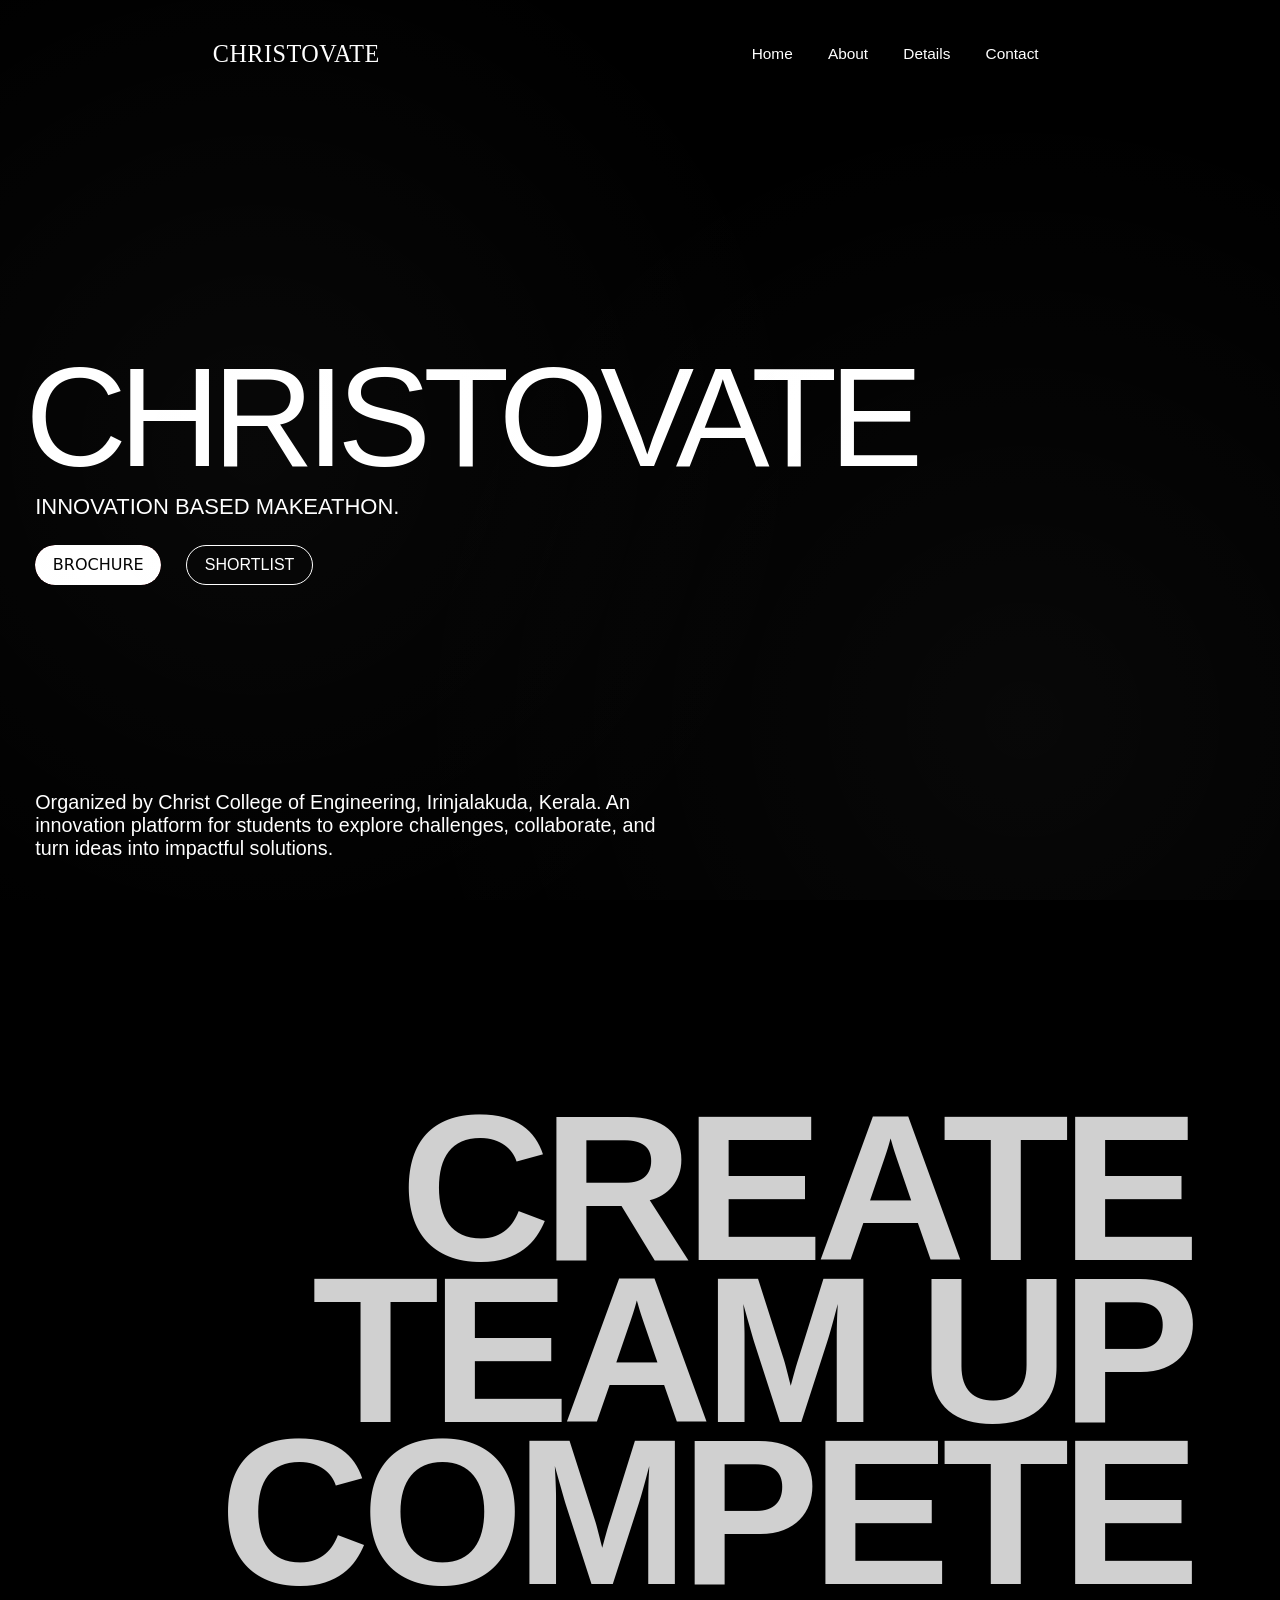
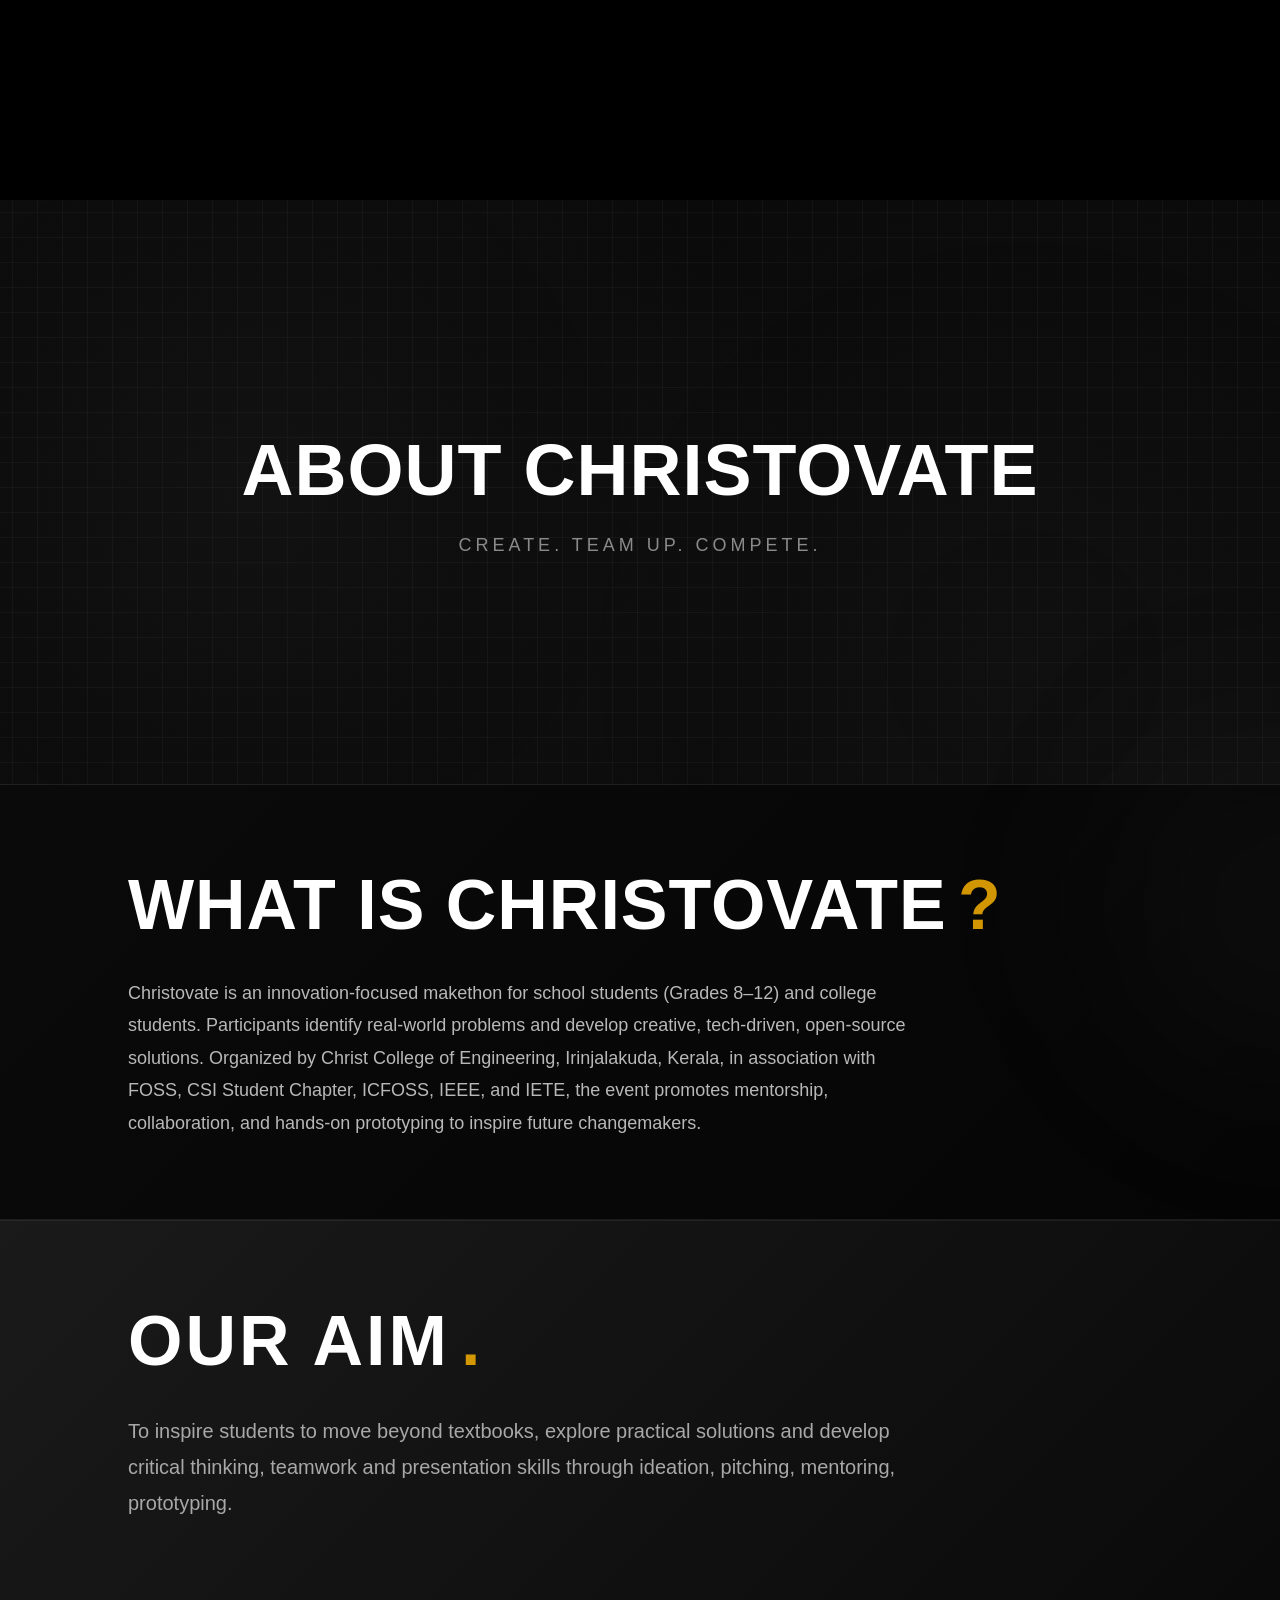
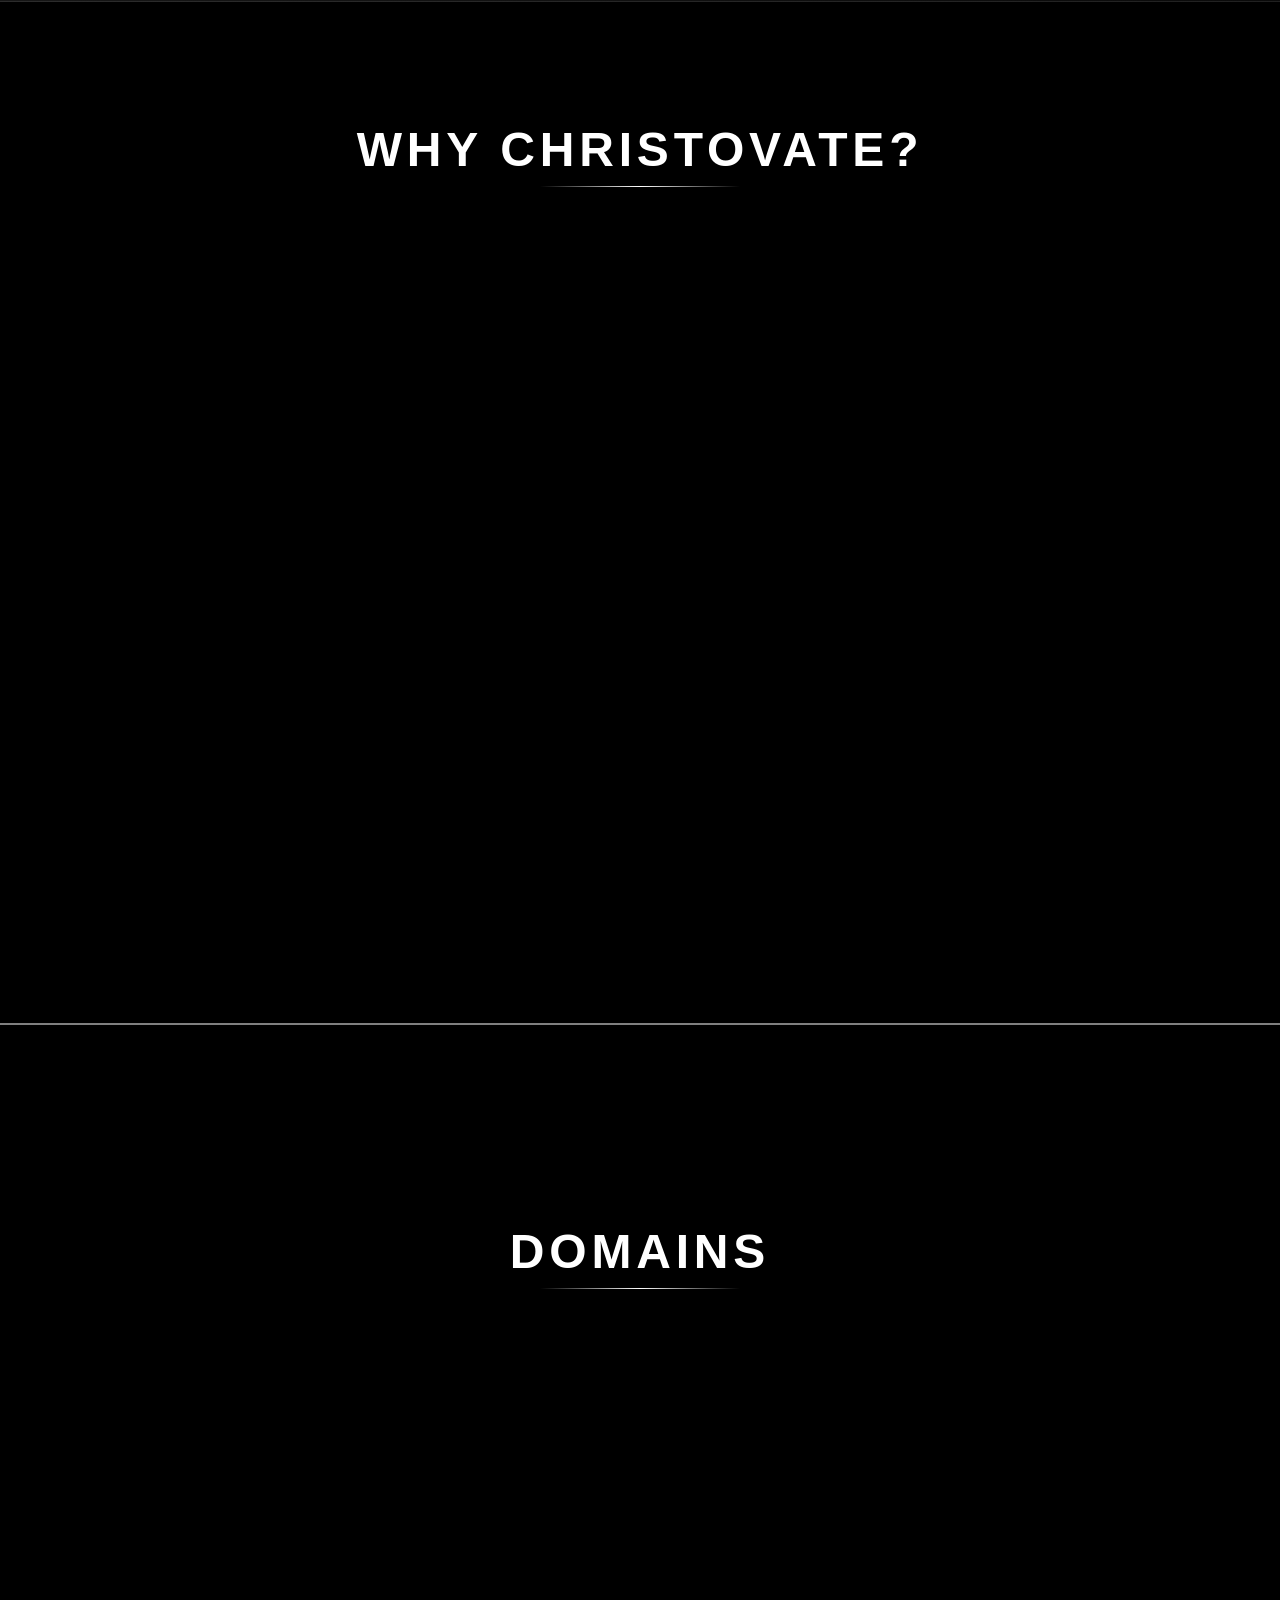
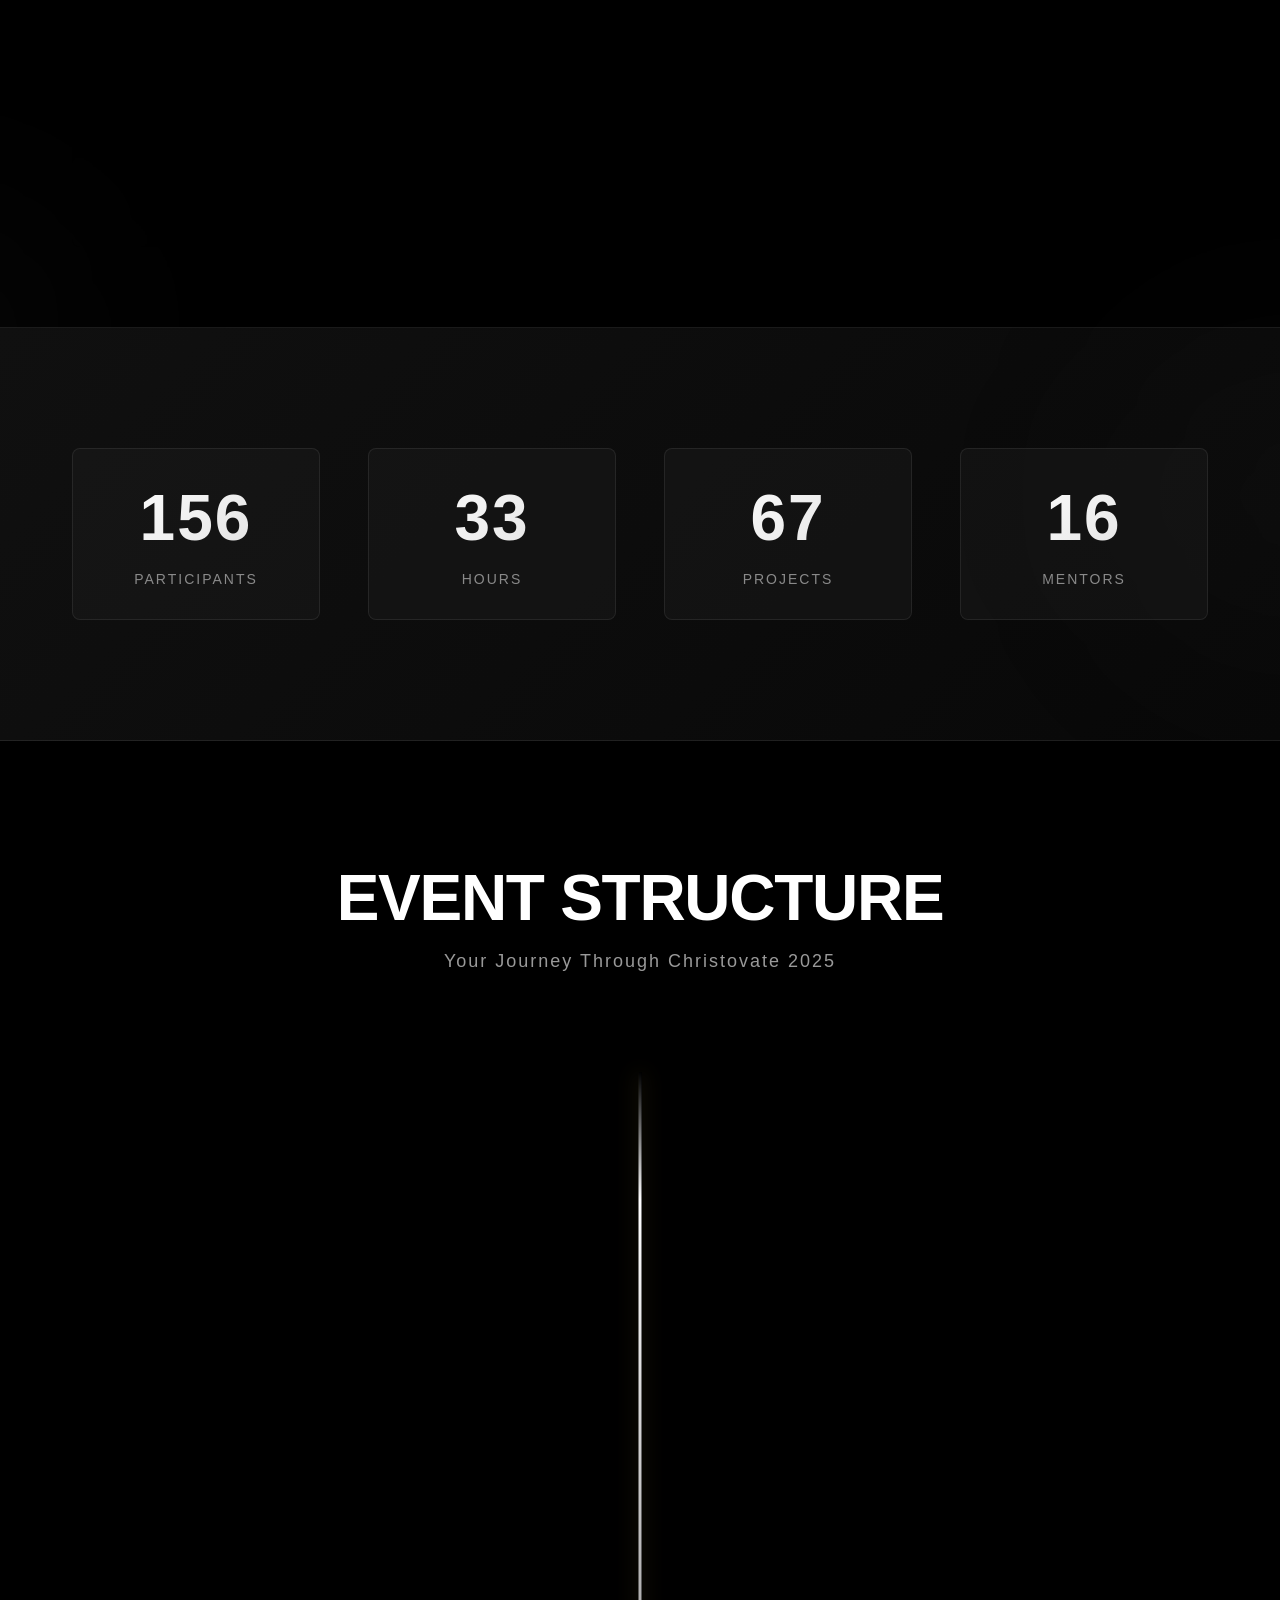
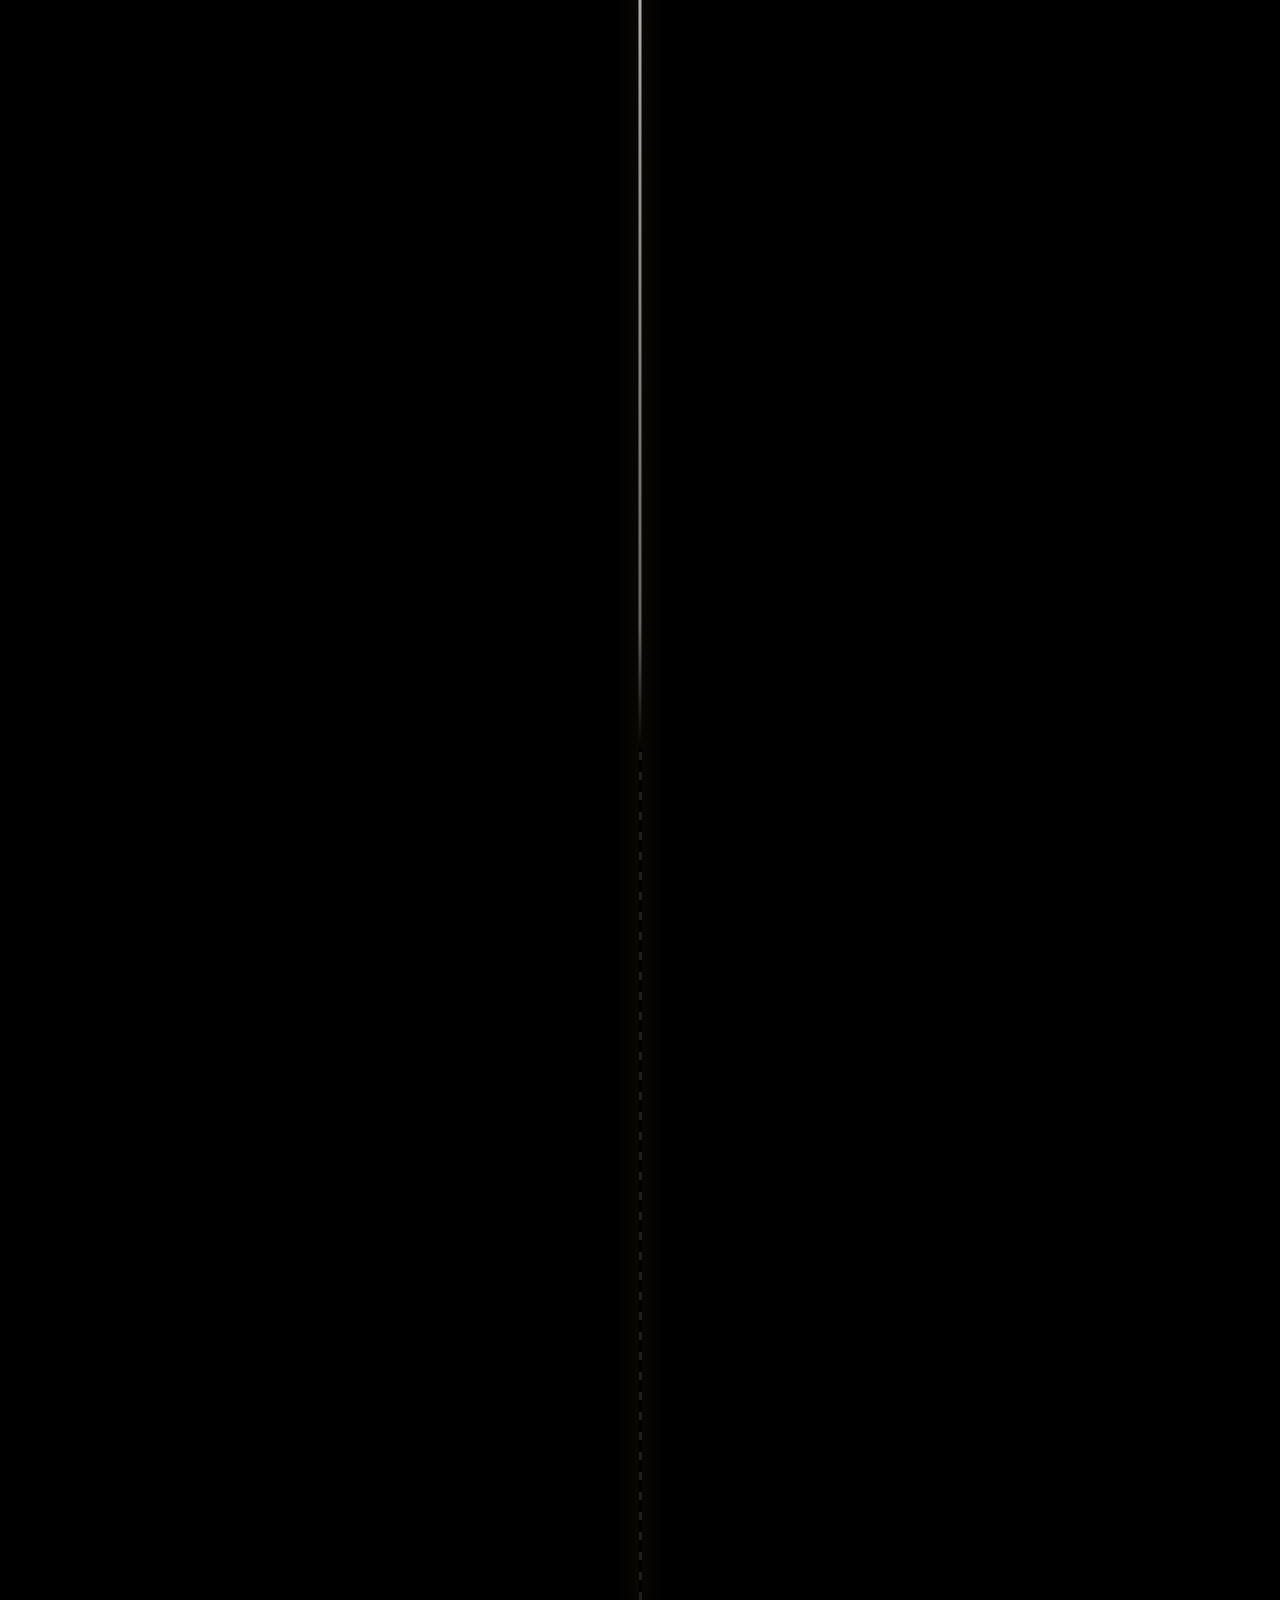
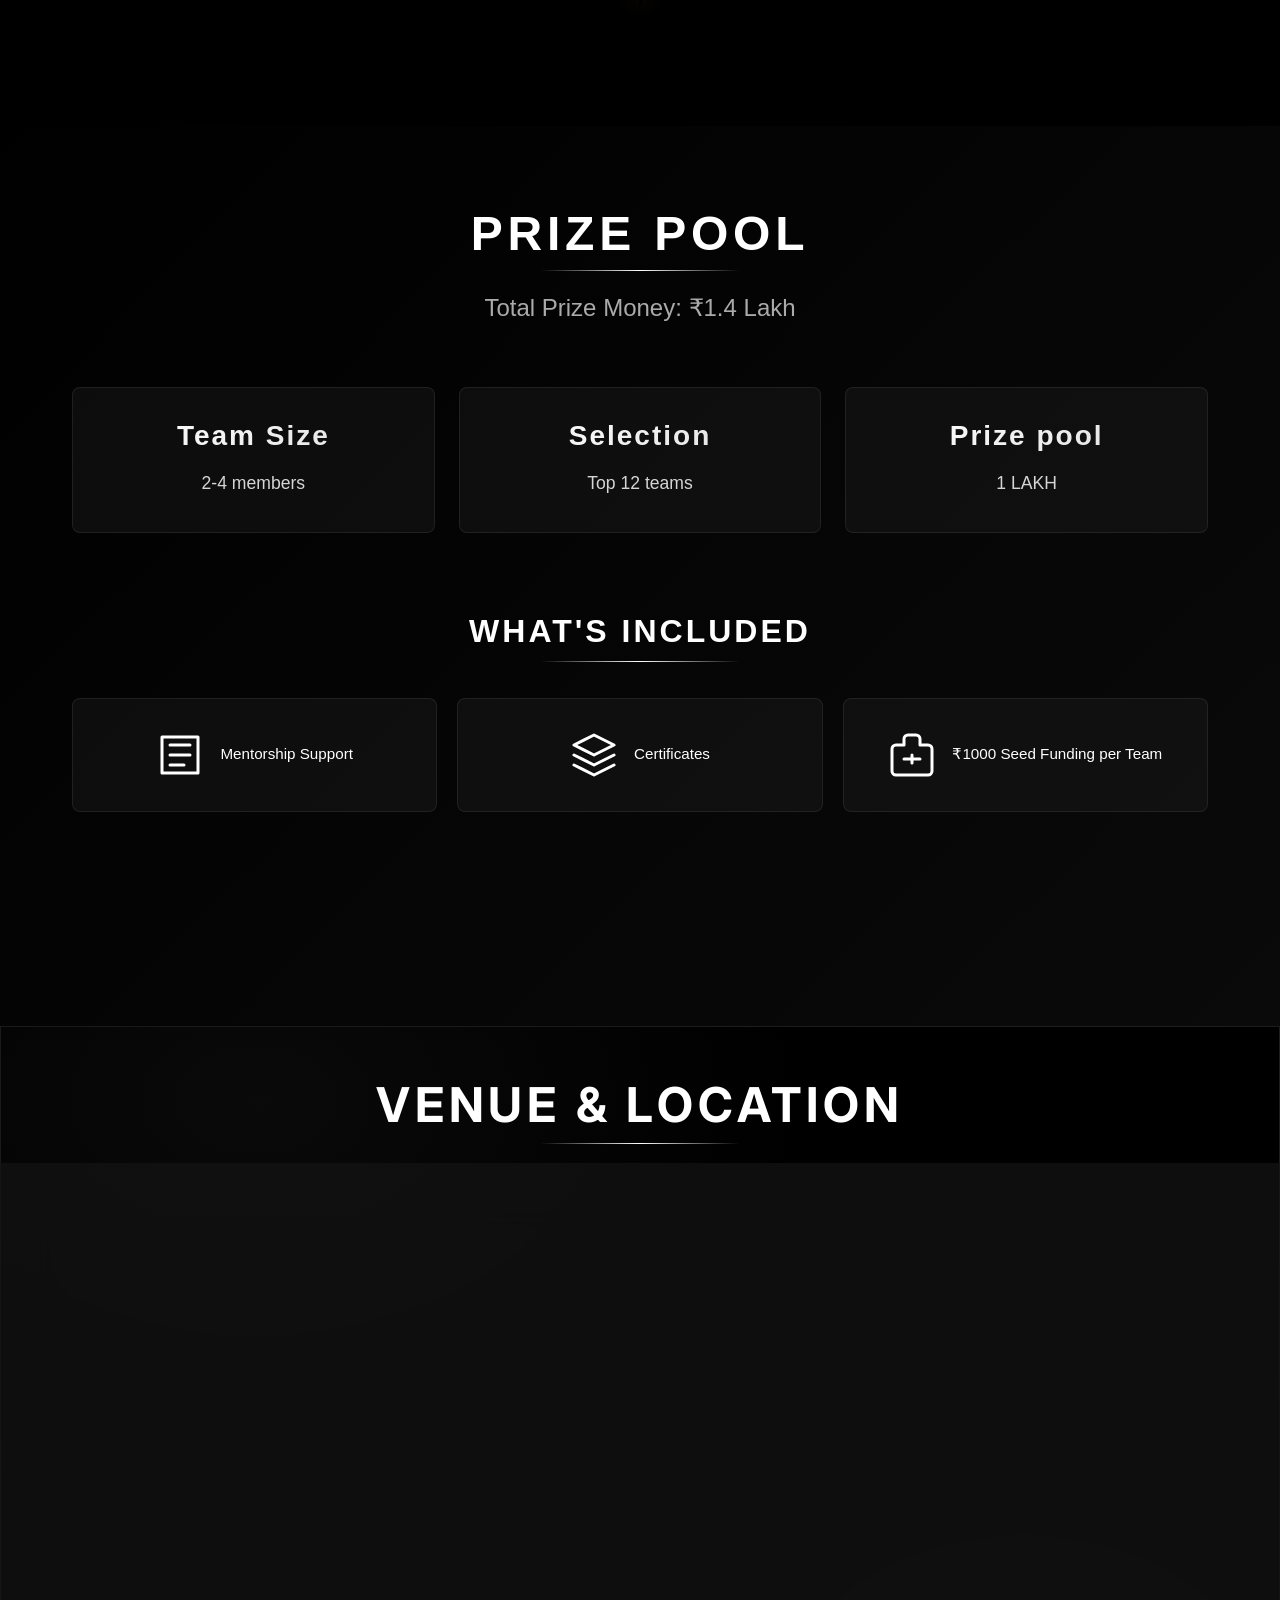
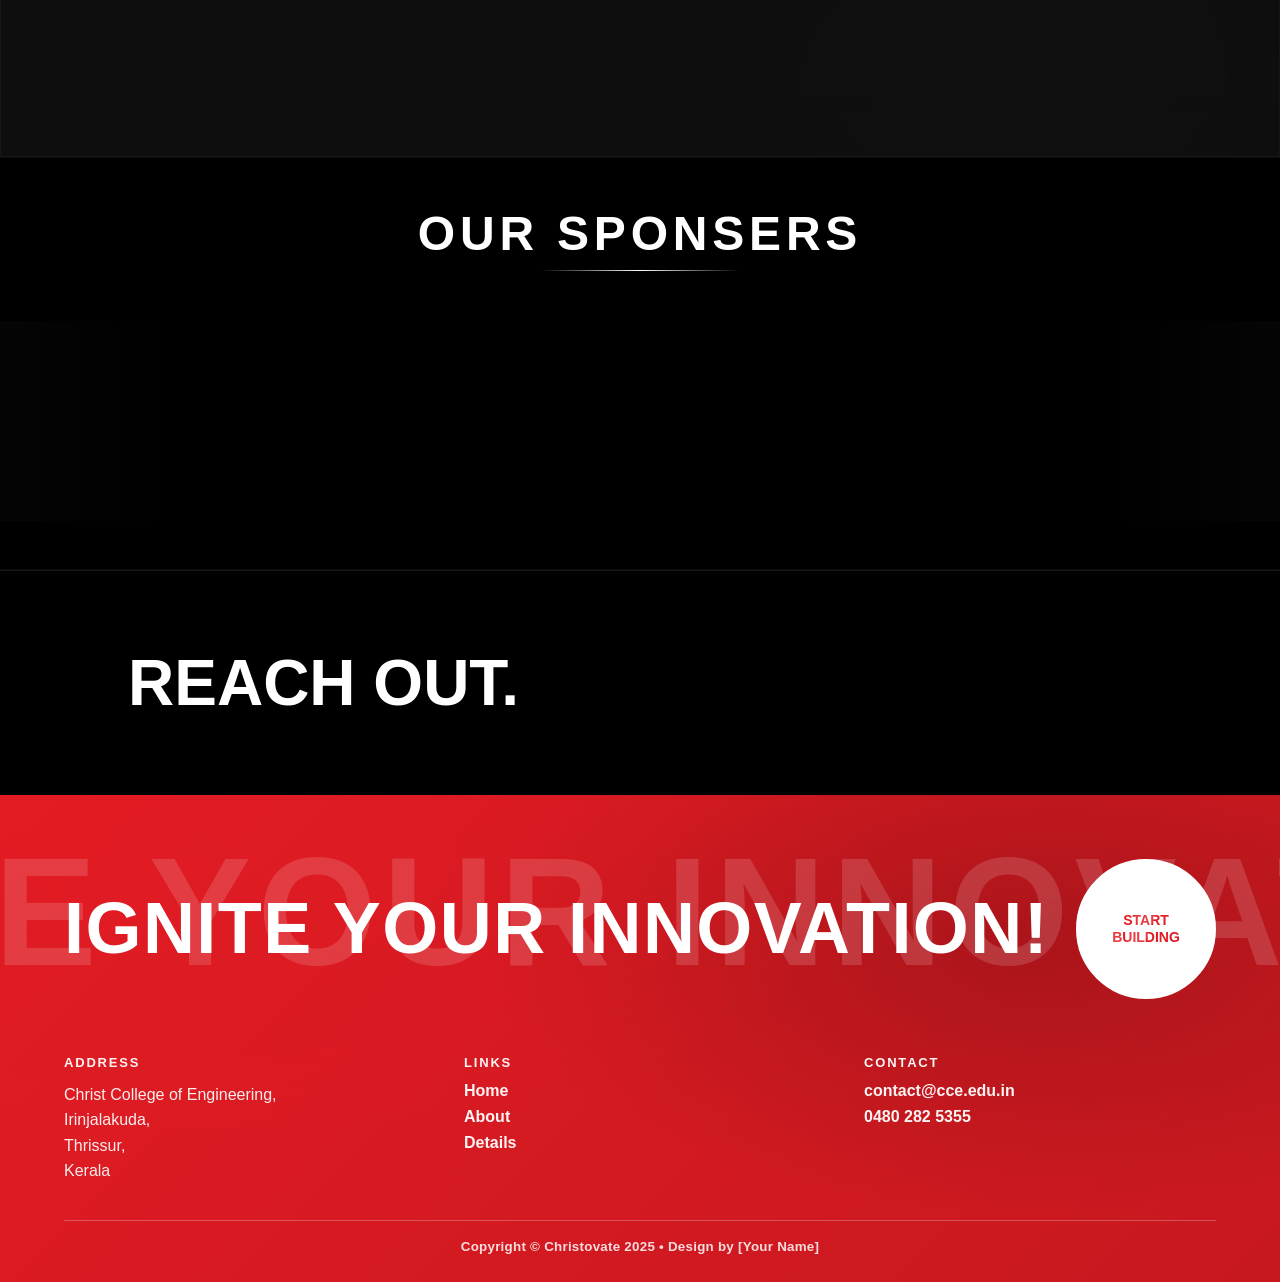
==== commit 8fb032af: "changed the ui and added shortlist section" ====
--- a/index.html
+++ b/index.html
@@ -5,7 +5,7 @@
   <meta charset="UTF-8" />
   <meta name="viewport" content="width=device-width, initial-scale=1.0" />
   <title>Christovate 2025</title>
-  <link rel="icon" type="image/x-icon" href="assets/jigsaw.png">
+  <link rel="icon" type="image/x-icon" href="/assets/jigsaw.png">
   <link rel="stylesheet" href="style.css" />
 </head>
 
@@ -19,22 +19,22 @@
 
           <ul class="nav-menu" role="menubar">
             <li role="none">
-              <a class="nav-link" href="#home" role="menuitem" aria-label="Home">
+              <a class="nav-link" href="/#home" role="menuitem" aria-label="Home">
                 <span class="nav-label">Home</span>
               </a>
             </li>
             <li role="none">
-              <a class="nav-link" href="#about" role="menuitem" aria-label="About">
+              <a class="nav-link" href="/#about" role="menuitem" aria-label="About">
                 <span class="nav-label">About</span>
               </a>
             </li>
             <li role="none">
-              <a class="nav-link" href="#details" role="menuitem" aria-label="Services">
+              <a class="nav-link" href="/#details" role="menuitem" aria-label="Services">
                 <span class="nav-label">Details</span>
               </a>
             </li>
             <li role="none">
-              <a class="nav-link" href="#reachout" role="menuitem" aria-label="Contact">
+              <a class="nav-link" href="/#reachout" role="menuitem" aria-label="Contact">
                 <span class="nav-label">Contact</span>
               </a>
             </li>
@@ -63,45 +63,31 @@
           <span class="text-gold">CHRISTOVATE</span>
         </h1>
         <p class="quote">INNOVATION BASED MAKEATHON.</p>
-        <div class="hero-buttons">
-          <a href="assets/CHRISTOVATE_BROCHURE.pdf" download class="hero-cta-card">
-            <div class="cta-icon">
-              <svg viewBox="0 0 24 24" fill="none" stroke="currentColor" stroke-width="2">
-                <path d="M14 2H6a2 2 0 0 0-2 2v16a2 2 0 0 0 2 2h12a2 2 0 0 0 2-2V8z"></path>
-                <polyline points="14 2 14 8 20 8"></polyline>
-                <line x1="12" y1="18" x2="12" y2="12"></line>
-                <line x1="9" y1="15" x2="15" y2="15"></line>
-              </svg>
-            </div>
-            <div class="cta-content">
-              <div class="cta-title">Download Brochure</div>
-              <div class="cta-subtitle">Complete event details</div>
-            </div>
-            <div class="cta-arrow">
-              <svg viewBox="0 0 24 24" fill="none" stroke="currentColor" stroke-width="2">
-                <line x1="5" y1="12" x2="19" y2="12"></line>
-                <polyline points="12 5 19 12 12 19"></polyline>
-              </svg>
-            </div>
-          </a>
-          <a href="shortlisted.html" class="hero-cta-card">
-            <div class="cta-icon">
-              <svg viewBox="0 0 24 24" fill="none" stroke="currentColor" stroke-width="2">
-                <path d="M9 11l3 3L22 4"></path>
-                <path d="M21 12v7a2 2 0 0 1-2 2H5a2 2 0 0 1-2-2V5a2 2 0 0 1 2-2h11"></path>
-              </svg>
-            </div>
-            <div class="cta-content">
-              <div class="cta-title">Shortlisted Teams</div>
-              <div class="cta-subtitle">View qualified teams</div>
-            </div>
-            <div class="cta-arrow">
-              <svg viewBox="0 0 24 24" fill="none" stroke="currentColor" stroke-width="2">
-                <line x1="5" y1="12" x2="19" y2="12"></line>
-                <polyline points="12 5 19 12 12 19"></polyline>
-              </svg>
-            </div>
-          </a>
+        <div class="buttons-wrapper">
+          <div class="brochure-download-btn-container  brochure-btn"">
+          <a href=" ./assets/CHRISTOVATE_BROCHURE.pdf" download>
+            <button class=" btn-53">
+              <div class="original">BROCHURE</div>
+              <div class="letters">
+                <span>B</span>
+                <span>R</span>
+                <span>O</span>
+                <span>C</span>
+                <span>H</span>
+                <span>U</span>
+                <span>R</span>
+                <span>E</span>
+              </div>
+            </button>
+            </a>
+          </div>
+          <div class="shortlist-btn-hero">
+            <a href="./shortlisted.html">
+              <button class="shortlisting-btn">
+                SHORTLIST
+              </button>
+            </a>
+          </div>
         </div>
       </div>
       <div class="lower-section">
@@ -134,28 +120,27 @@
         <div class="about-hero-subtitle">CREATE. TEAM UP. COMPETE.</div>
       </div>
     </section>
-    <section  class="about-intro">
-      <div class="container">
+    <section class="about-intro">
+      <div class="what-container">
         <div class="intro-grid">
           <div class="intro-text fade-in">
-            <h2>WHAT IS CHRISTOVATE?</h2>
-            <p>Christovate is an innovation-based makeathon with two categories - for school students (Grades 8-12) and college students. It challenges participants to identify real-world problems and present creative, tech-driven, and open-source solutions. Conducted by Christ College of Engineering, Irinjalakuda, Kerala, in association with FOSS and CSI Student Chapters, ICFOSS, IEEE and IETE, the event promotes mentorship, collaboration and hands-on prototyping to nurture future changemakers.</p>
-          </div>
-          <div class="intro-icon fade-in">
-            <div class="logo-container">
-              <div class="logo-glow"></div>
-              <img src="assets/Christovate.png" alt="Christovate Logo" class="christovate-logo">
-            </div>
+            <h2>WHAT IS CHRISTOVATE<span>?</span></h2>
+            <p>Christovate is an innovation-focused makethon for school students (Grades 8–12) and college students.
+              Participants identify real-world problems and develop creative, tech-driven, open-source solutions.
+              Organized by Christ College of Engineering, Irinjalakuda, Kerala, in association with FOSS, CSI Student
+              Chapter, ICFOSS, IEEE, and IETE, the event promotes mentorship, collaboration, and hands-on prototyping to
+              inspire future changemakers.</p>
           </div>
         </div>
       </div>
     </section>
 
     <section class="mission-section">
-      <div class="container">
+      <div class="aim-container">
         <div class="mission-content slide-up">
-          <h2>OUR AIM</h2>
-          <p>To inspire students to move beyond textbooks, explore practical solutions and develop critical thinking, teamwork and presentation skills through ideation, pitching, mentoring and prototyping.</p>
+          <h2>OUR AIM<span>.</span></h2>
+          <p>To inspire students to move beyond textbooks, explore practical solutions and develop critical thinking,
+            teamwork and presentation skills through ideation, pitching, mentoring, prototyping.</p>
         </div>
       </div>
     </section>
@@ -187,7 +172,47 @@
         </div>
       </div>
     </section>
-
+    <div class="line-gsap-container">
+      <div class="line-wrapper">
+        <svg width="1400" height="400">
+          <path d="M 10 200 Q 700 200 1390 200" stroke="#fff" fill="transparent" />
+        </svg>
+      </div>
+    </div>
+
+    <!-- DOMAINS -->
+    <section class="Domains-section">
+      <div class="container">
+        <h2 class="section-title fade-in">DOMAINS</h2>
+        <div class="Domains-grid">
+          <div class="Domain-card slide-up" style="animation-delay: 0.1s">
+            <h3 class="Domain-number">Sustainable &amp; Resilient Infrastructure</h3>
+            <p>Smart systems for communication, buildings, power, and home automation.</p>
+          </div>
+          <div class="Domain-card slide-up" style="animation-delay: 0.2s">
+            <h3 class="Domain-number">Technology for Domestic Industrialization</h3>
+            <p>
+              Affordable innovations supporting local industries, smart schools, and digital learning.
+            </p>
+          </div>
+          <div class="Domain-card slide-up" style="animation-delay: 0.3s">
+            <h3 class="Domain-number">Sustainable Transportation</h3>
+            <p>
+              Clean, safe, and efficient mobility for people and goods.
+            </p>
+          </div>
+          <div class="Domain-card slide-up" style="animation-delay: 0.4s">
+            <h3 class="Domain-number">Safe Public Spaces</h3>
+            <p>
+              Inclusive designs ensuring safety and accessibility for women, children, elders, and persons with
+              disabilities, promoting health and community well-being.
+            </p>
+          </div>
+        </div>
+      </div>
+    </section>
+
+    <!-- stats-section  -->
     <section class="stats-section">
       <div class="container">
         <div class="stats-grid">
@@ -197,7 +222,7 @@
           </div>
           <div class="stat-item fade-in" style="animation-delay: 0.2s">
             <div class="stat-number" data-target="50">0</div>
-            <div class="stat-label">TEAMS</div>
+            <div class="stat-label">HOURS</div>
           </div>
           <div class="stat-item fade-in" style="animation-delay: 0.3s">
             <div class="stat-number" data-target="100">0</div>
@@ -212,7 +237,6 @@
     </section>
   </main>
 
-  <!-- EVENT STRUCTURE - TIMELINE -->
   <section id="details" class="timeline-section">
     <div class="timeline-header">
       <h1 class="timeline-title">EVENT STRUCTURE</h1>
@@ -232,7 +256,8 @@
         <div class="timeline-content">
           <div class="phase-badge">Phase 1 - Completed</div>
           <h2 class="phase-title">Idea Submission</h2>
-          <p class="phase-description">Submit your idea as a pitch deck clearly explaining the problem, your proposed solution, and its relevance.</p>
+          <p class="phase-description">Submit your idea as a pitch deck clearly explaining the problem, your proposed
+            solution, and its relevance.</p>
           <div class="phase-details">
             <div class="detail-item">
               <svg class="detail-icon" viewBox="0 0 24 24" fill="none" stroke="currentColor" stroke-width="2">
@@ -263,7 +288,8 @@
         <div class="timeline-content">
           <div class="phase-badge">Phase 2 - Completed</div>
           <h2 class="phase-title">Shortlisting & Idea Pitching</h2>
-          <p class="phase-description">Shortlisted teams will be invited to present their ideas to a panel virtually.</p>
+          <p class="phase-description">Shortlisted teams will be invited to present their ideas to a panel virtually.
+          </p>
           <div class="phase-details">
             <div class="detail-item">
               <svg class="detail-icon" viewBox="0 0 24 24" fill="none" stroke="currentColor" stroke-width="2">
@@ -292,9 +318,10 @@
           <div class="marker-pulse"></div>
         </div>
         <div class="timeline-content">
-          <div class="phase-badge current-badge">Phase 3 - Happening Now! 🔥</div>
+          <div class="phase-badge current-badge">Phase 3 - Happening Now!</div>
           <h2 class="phase-title">Mentoring & Boot Camp</h2>
-          <p class="phase-description">Hands-on guidance by our mentors from ICFOSS, design thinking, and tech basics to help shape your solution.</p>
+          <p class="phase-description">Hands-on guidance by our mentors from ICFOSS, design thinking, and tech basics to
+            help shape your solution.</p>
           <div class="phase-details">
             <div class="detail-item">
               <svg class="detail-icon" viewBox="0 0 24 24" fill="none" stroke="currentColor" stroke-width="2">
@@ -320,7 +347,7 @@
               <span>Mode: Offline</span>
             </div>
           </div>
-          <a href="shortlisted.html" class="shortlist-btn">
+          <a href="./shortlisted.html" class="shortlist-btn">
             <svg class="btn-icon" viewBox="0 0 24 24" fill="none" stroke="currentColor" stroke-width="2">
               <path d="M9 11l3 3L22 4"></path>
               <path d="M21 12v7a2 2 0 0 1-2 2H5a2 2 0 0 1-2-2V5a2 2 0 0 1 2-2h11"></path>
@@ -339,7 +366,8 @@
         <div class="timeline-content">
           <div class="phase-badge upcoming-badge">Phase 4 - Coming Soon</div>
           <h2 class="phase-title">Prototyping</h2>
-          <p class="phase-description">Build, test, and refine your ideas into tangible solutions through rapid hands-on prototyping sessions. Seed money of ₹1000 will be provided to each team for prototype development.</p>
+          <p class="phase-description">Build, test, and refine your ideas into tangible solutions through rapid hands-on
+            prototyping sessions. Seed money of ₹1000 will be provided to each team for prototype development.</p>
           <div class="phase-details">
             <div class="detail-item">
               <svg class="detail-icon" viewBox="0 0 24 24" fill="none" stroke="currentColor" stroke-width="2">
@@ -391,309 +419,258 @@
     </div>
   </section>
 
-  <!-- DOMAINS -->
-  <section class="Domains-section">
-    <div class="container">
-      <h2 class="section-title fade-in">DOMAINS</h2>
-      <div class="Domains-grid">
-        <div class="Domain-card slide-up" style="animation-delay: 0.1s">
-          <h3 class="Domain-number">Sustainable &amp; Resilient Infrastructure</h3>
-          <p>Smart systems for communication, buildings, power, and home automation.</p>
-        </div>
-        <div class="Domain-card slide-up" style="animation-delay: 0.2s">
-          <h3 class="Domain-number">Technology for Domestic Industrialization</h3>
-          <p>
-            Affordable innovations supporting local industries, smart schools, and digital learning.
-          </p>
-        </div>
-        <div class="Domain-card slide-up" style="animation-delay: 0.3s">
-          <h3 class="Domain-number">Sustainable Transportation</h3>
-          <p>
-            Clean, safe, and efficient mobility for people and goods.
-          </p>
-        </div>
-        <div class="Domain-card slide-up" style="animation-delay: 0.4s">
-          <h3 class="Domain-number">Safe Public Spaces</h3>
-          <p>
-            Inclusive designs ensuring safety and accessibility for women, children, elders, and persons with
-            disabilities, promoting health and community well-being.
-          </p>
-        </div>
-      </div>
-    </div>
-  </section>
-
-  <!-- PRIZE POOL  -->
-
-  <section class="prize-pool-section">
+
+  <!-- REGISTRATION DETAILS  -->
+
+  <section class="registration-section">
     <div class="container">
       <div class="section-header">
         <h1 class="section-title">PRIZE POOL</h1>
-        <p class="prize-subtitle">Total Prize Money: ₹1.4 Lakh</p>
-      </div>
-
-      <div class="prizes-grid">
-        <div class="prize-card first-prize">
-          <div class="prize-trophy">
-            <svg viewBox="0 0 24 24" fill="none" stroke="currentColor" stroke-width="2">
-              <path d="M6 9H4.5a2.5 2.5 0 0 1 0-5H6"></path>
-              <path d="M18 9h1.5a2.5 2.5 0 0 0 0-5H18"></path>
-              <path d="M4 22h16"></path>
-              <path d="M10 14.66V17c0 .55-.47.98-.97 1.21C7.85 18.75 7 20.24 7 22"></path>
-              <path d="M14 14.66V17c0 .55.47.98.97 1.21C16.15 18.75 17 20.24 17 22"></path>
-              <path d="M18 2H6v7a6 6 0 0 0 12 0V2Z"></path>
-            </svg>
-          </div>
-          <div class="prize-rank">1st Place</div>
-          <div class="prize-amount">₹60,000</div>
-          <div class="prize-label">Winner</div>
-        </div>
-
-        <div class="prize-card second-prize">
-          <div class="prize-trophy">
-            <svg viewBox="0 0 24 24" fill="none" stroke="currentColor" stroke-width="2">
-              <path d="M6 9H4.5a2.5 2.5 0 0 1 0-5H6"></path>
-              <path d="M18 9h1.5a2.5 2.5 0 0 0 0-5H18"></path>
-              <path d="M4 22h16"></path>
-              <path d="M10 14.66V17c0 .55-.47.98-.97 1.21C7.85 18.75 7 20.24 7 22"></path>
-              <path d="M14 14.66V17c0 .55.47.98.97 1.21C16.15 18.75 17 20.24 17 22"></path>
-              <path d="M18 2H6v7a6 6 0 0 0 12 0V2Z"></path>
-            </svg>
-          </div>
-          <div class="prize-rank">2nd Place</div>
-          <div class="prize-amount">₹40,000</div>
-          <div class="prize-label">First Runner-up</div>
-        </div>
-
-        <div class="prize-card third-prize">
-          <div class="prize-trophy">
-            <svg viewBox="0 0 24 24" fill="none" stroke="currentColor" stroke-width="2">
-              <path d="M6 9H4.5a2.5 2.5 0 0 1 0-5H6"></path>
-              <path d="M18 9h1.5a2.5 2.5 0 0 0 0-5H18"></path>
-              <path d="M4 22h16"></path>
-              <path d="M10 14.66V17c0 .55-.47.98-.97 1.21C7.85 18.75 7 20.24 7 22"></path>
-              <path d="M14 14.66V17c0 .55.47.98.97 1.21C16.15 18.75 17 20.24 17 22"></path>
-              <path d="M18 2H6v7a6 6 0 0 0 12 0V2Z"></path>
-            </svg>
-          </div>
-          <div class="prize-rank">3rd Place</div>
-          <div class="prize-amount">₹20,000</div>
-          <div class="prize-label">Second Runner-up</div>
-        </div>
-
-        <div class="prize-card fourth-prize">
-          <div class="prize-trophy">
-            <svg viewBox="0 0 24 24" fill="none" stroke="currentColor" stroke-width="2">
-              <path d="M6 9H4.5a2.5 2.5 0 0 1 0-5H6"></path>
-              <path d="M18 9h1.5a2.5 2.5 0 0 0 0-5H18"></path>
-              <path d="M4 22h16"></path>
-              <path d="M10 14.66V17c0 .55-.47.98-.97 1.21C7.85 18.75 7 20.24 7 22"></path>
-              <path d="M14 14.66V17c0 .55.47.98.97 1.21C16.15 18.75 17 20.24 17 22"></path>
-              <path d="M18 2H6v7a6 6 0 0 0 12 0V2Z"></path>
-            </svg>
-          </div>
-          <div class="prize-rank">4th Place</div>
-          <div class="prize-amount">₹10,000</div>
-          <div class="prize-label">Honorable Mention</div>
-        </div>
-      </div>
-
-      <div class="additional-prizes">
-        <h3 class="additional-title">Additional Benefits</h3>
-        <div class="benefits-grid">
-          <div class="benefit-item">
-            <svg class="benefit-icon" viewBox="0 0 24 24" fill="none" stroke="currentColor" stroke-width="2">
-              <rect x="3" y="11" width="18" height="11" rx="2" ry="2"></rect>
-              <path d="M7 11V7a5 5 0 0 1 10 0v4"></path>
-            </svg>
-            <span>Mentorship Support</span>
-          </div>
-          <div class="benefit-item">
-            <svg class="benefit-icon" viewBox="0 0 24 24" fill="none" stroke="currentColor" stroke-width="2">
-              <path d="M14 2H6a2 2 0 0 0-2 2v16a2 2 0 0 0 2 2h12a2 2 0 0 0 2-2V8z"></path>
-              <polyline points="14 2 14 8 20 8"></polyline>
-            </svg>
-            <span>Certificates</span>
-          </div>
-          <div class="benefit-item">
-            <svg class="benefit-icon" viewBox="0 0 24 24" fill="none" stroke="currentColor" stroke-width="2">
-              <circle cx="12" cy="12" r="10"></circle>
-              <line x1="12" y1="8" x2="12" y2="12"></line>
-              <line x1="12" y1="16" x2="12.01" y2="16"></line>
-            </svg>
-            <span>₹1000 Seed Funding per Team</span>
-          </div>
-        </div>
-      </div>
-    </div>
+        <p class="status-text prize-sub">Total Prize Money: ₹1.4 Lakh</p>
+        <p></p>
+      </div>
+
+      <div class="info-boxes">
+        <div class="info-box">
+          <h3 class="info-label">Team Size</h3>
+          <p class="info-value">2-4 members</p>
+        </div>
+        <div class="info-box">
+          <h3 class="info-label">Selection</h3>
+          <p class="info-value">Top 12 teams</p>
+        </div>
+        <div class="info-box">
+          <h3 class="info-label">Prize pool</h3>
+          <p class="info-value">1 LAKH</p>
+        </div>
+      </div>
+
+      <div class="whats-included">
+        <h2 class="subsection-title">WHAT'S INCLUDED</h2>
+
+        <div class="included-grid">
+          <div class="included-item">
+            <div class="icon">
+              <svg width="32" height="32" viewBox="0 0 24 24" fill="none" stroke="currentColor" stroke-width="1.5">
+                <path d="M3 3h18v18H3z" />
+                <path d="M7 7h10M7 12h10M7 17h7" />
+              </svg>
+            </div>
+            <p>Mentorship Support</p>
+          </div>
+
+          <div class="included-item">
+            <div class="icon">
+              <svg width="32" height="32" viewBox="0 0 24 24" fill="none" stroke="currentColor" stroke-width="1.5">
+                <path d="M12 2L2 7l10 5 10-5-10-5z" />
+                <path d="M2 17l10 5 10-5M2 12l10 5 10-5" />
+              </svg>
+            </div>
+            <p>Certificates</p>
+          </div>
+
+          <div class="included-item">
+            <div class="icon">
+              <svg width="32" height="32" viewBox="0 0 24 24" fill="none" stroke="currentColor" stroke-width="1.5">
+                <path
+                  d="M20 7h-4V4a2 2 0 00-2-2h-4a2 2 0 00-2 2v3H4a2 2 0 00-2 2v11a2 2 0 002 2h16a2 2 0 002-2V9a2 2 0 00-2-2z" />
+                <path d="M12 12v4M8 14h8" />
+              </svg>
+            </div>
+            <p>₹1000 Seed Funding per Team</p>
+          </div>
+
+          <!-- <div class="included-item">
+            <div class="icon">
+              <svg width="32" height="32" viewBox="0 0 24 24" fill="none" stroke="currentColor" stroke-width="1.5">
+                <rect x="2" y="3" width="20" height="14" rx="2" />
+                <path d="M8 21h8M12 17v4" />
+                <circle cx="9" cy="10" r="1.5" />
+                <circle cx="15" cy="10" r="1.5" />
+              </svg>
+            </div>
+            <p>Google Meet feedback session</p>
+          </div> -->
+
+          <!-- <div class="included-item">
+            <div class="icon">
+              <svg width="32" height="32" viewBox="0 0 24 24" fill="none" stroke="currentColor" stroke-width="1.5">
+                <circle cx="12" cy="12" r="10" />
+                <path d="M12 6v6l4 2" />
+              </svg>
+            </div>
+            <p>Google Colab Pro credits</p>
+          </div> -->
+
+          <!-- <div class="included-item">
+            <div class="icon">
+              <svg width="32" height="32" viewBox="0 0 24 24" fill="none" stroke="currentColor" stroke-width="1.5">
+                <path d="M14 2H6a2 2 0 00-2 2v16a2 2 0 002 2h12a2 2 0 002-2V8z" />
+                <polyline points="14 2 14 8 20 8" />
+                <path d="M9 15h6M9 18h3" />
+              </svg>
+            </div>
+            <p>Certificate of participation</p>
+          </div> -->
+        </div>
+      </div>
+
+      <!-- <div class="registration-status-card">
+        <div class="status-icon">
+          <img src="assets/bolt.svg">
+        </div>
+        <h2 class="status-title">REGISTRATION STATUS</h2>
+        <p class="status-text">Registration for Vitals24 Hackathon is now closed.</p>
+        <p class="status-text">Thank you to all teams who registered!</p>
+        <button class="status-button" disabled>REGISTRATION CLOSED</button>
+      </div>
+    </div> -->
   </section>
 
   <!-- venue and location  -->
 
   <section class="venue-container">
-      <div class="section-header">
-        <h1 class="section-title">VENUE & LOCATION</h1>
-      </div>
-      <div class="venue-section" aria-label="Venue and Location">
-        <div class="info">
-          <h3 class="subtitle">Christ College of Engineering, Irinjalakuda</h3>
-          <div class="block">
-            <div class="label">Address</div>
-            <div class="text">Irinjalakuda, Thrissur - 680125, Kerala</div>
-          </div>
-
-          <div class="block">
-            <div class="label">Dates</div>
-            <div class="text">Online: Nov 23rd | Offline: Dec 5th & 6th</div>
-          </div>
-
-          <div class="block">
-            <div class="label">Getting There</div>
-            <ul class="icon-list">
-              <li class="icon-item">
-                <span class="venuesection-icon" aria-hidden="true">
-                  <svg
-                    width="20"
-                    height="20"
-                    viewBox="0 0 24 24"
-                    fill="none"
-                    xmlns="http://www.w3.org/2000/svg"
-                  >
-                    <path
-                      d="M5 16c0 1.657 1.343 3 3 3l-2 2h2l2-2h4l2 2h2l-2-2c1.657 0 3-1.343 3-3V7a3 3 0 0 0-3-3H8a3 3 0 0 0-3 3v9Zm3-8h8v2H8V8Zm0 4h8v2H8v-2Z"
-                      fill="currentColor"
-                    />
-                  </svg>
-                </span>
-                <span class="text">Railway: Irinjalakuda Station (8km)</span>
-              </li>
-              <li class="icon-item">
-                <span class="venuesection-icon" aria-hidden="true">
-                  <svg
-                    width="20"
-                    height="20"
-                    viewBox="0 0 24 24"
-                    fill="none"
-                    xmlns="http://www.w3.org/2000/svg"
-                  >
-                    <path
-                      d="M2 17l7-3 1.5-4.5L7 6l3-1 4 3 6 1-2 2-4 .5L12 17l-5 2H2Z"
-                      fill="currentColor"
-                    />
-                  </svg>
-                </span>
-                <span class="text"
-                  >Airport: Cochin International Airport (45km)</span
-                >
-              </li>
-              <li class="icon-item">
-                <span class="venuesection-icon" aria-hidden="true">
-                  <svg
-                    width="20"
-                    height="20"
-                    viewBox="0 0 24 24"
-                    fill="none"
-                    xmlns="http://www.w3.org/2000/svg"
-                  >
-                    <path
-                      d="M5 6h14a2 2 0 0 1 2 2v7a3 3 0 0 1-3 3h-1l1 1v1h-2l-2-2H10l-2 2H6v-1l1-1H6a3 3 0 0 1-3-3V8a2 2 0 0 1 2-2Zm1 3v3h12V9H6Z"
-                      fill="currentColor"
-                    />
-                  </svg>
-                </span>
-                <span class="text">Bus: Irinjalakuda Bus Stand </span>
-              </li>
-            </ul>
-          </div>
-        </div>
-
-        <div
-          class="map"
-          role="region"
-          aria-label="Map of Christ College of Engineering, Irinjalakuda"
-        >
-          <iframe
-            src="https://www.google.com/maps?q=Christ+College+of+Engineering,+Irinjalakuda&output=embed"
-            loading="lazy"
-            referrerpolicy="no-referrer-when-downgrade"
-            aria-label="Google Map"
-          ></iframe>
-        </div>
-      </div>
-    </section>
+    <div class="section-header">
+      <h1 class="section-title">VENUE & LOCATION</h1>
+    </div>
+    <div class="venue-section" aria-label="Venue and Location">
+      <div class="info">
+        <h3 class="subtitle">Christ College of Engineering, Irinjalakuda</h3>
+        <div class="block">
+          <div class="label">Address</div>
+          <div class="text">Irinjalakuda, Thrissur - 680125, Kerala</div>
+        </div>
+
+        <div class="block">
+          <div class="label">Dates</div>
+          <div class="text">Online: Nov 23rd | Offline: Dec 5th & 6th</div>
+        </div>
+
+        <div class="block">
+          <div class="label">Getting There</div>
+          <ul class="icon-list">
+            <li class="icon-item">
+              <span class="venuesection-icon" aria-hidden="true">
+                <svg width="20" height="20" viewBox="0 0 24 24" fill="none" xmlns="http://www.w3.org/2000/svg">
+                  <path
+                    d="M5 16c0 1.657 1.343 3 3 3l-2 2h2l2-2h4l2 2h2l-2-2c1.657 0 3-1.343 3-3V7a3 3 0 0 0-3-3H8a3 3 0 0 0-3 3v9Zm3-8h8v2H8V8Zm0 4h8v2H8v-2Z"
+                    fill="currentColor" />
+                </svg>
+              </span>
+              <span class="text">Railway: Irinjalakuda Station (8km)</span>
+            </li>
+            <li class="icon-item">
+              <span class="venuesection-icon" aria-hidden="true">
+                <svg width="20" height="20" viewBox="0 0 24 24" fill="none" xmlns="http://www.w3.org/2000/svg">
+                  <path d="M2 17l7-3 1.5-4.5L7 6l3-1 4 3 6 1-2 2-4 .5L12 17l-5 2H2Z" fill="currentColor" />
+                </svg>
+              </span>
+              <span class="text">Airport: Cochin International Airport (45km)</span>
+            </li>
+            <li class="icon-item">
+              <span class="venuesection-icon" aria-hidden="true">
+                <svg width="20" height="20" viewBox="0 0 24 24" fill="none" xmlns="http://www.w3.org/2000/svg">
+                  <path
+                    d="M5 6h14a2 2 0 0 1 2 2v7a3 3 0 0 1-3 3h-1l1 1v1h-2l-2-2H10l-2 2H6v-1l1-1H6a3 3 0 0 1-3-3V8a2 2 0 0 1 2-2Zm1 3v3h12V9H6Z"
+                    fill="currentColor" />
+                </svg>
+              </span>
+              <span class="text">Bus: KSRTC Bus Stand (2km)</span>
+            </li>
+          </ul>
+        </div>
+      </div>
+
+      <div class="map" role="region" aria-label="Map of Christ College of Engineering, Irinjalakuda">
+        <iframe src="https://www.google.com/maps?q=Christ+College+of+Engineering,+Irinjalakuda&output=embed"
+          loading="lazy" referrerpolicy="no-referrer-when-downgrade" aria-label="Google Map"></iframe>
+      </div>
+    </div>
+  </section>
 
 
   <!-- INFINITE LOGO CAROUSEL SECTION -->
-    <section class="carousel-section">
-        <div class="section-header">
-            <h1 class="section-title">OUR SPONSERS</h1>
-        </div>
-
-        <!-- Carousel Container -->
-        <div class="carousel-container">
-            <!-- Left Fade Gradient -->
-            <div class="fade-left"></div>
-            <!-- Right Fade Gradient -->
-            <div class="fade-right"></div>
-
-            <!-- The Moving Track -->
-            <div class="carousel-track">
-                
-                <!-- SET 1 (8 Logos) -->
-                <div class="slide">
-                    <img src="./assets/CCE_Logo.png" alt="" class="logo-xl">
-                </div>
-                <div class="slide">
-                    <img src="./assets/CCE_Logo.png" alt="" class="logo-xl">
-                </div>
-                <div class="slide">
-                    <img src="./assets/CCE_Logo.png" alt="" class="logo-xl">
-                </div>
-                <div class="slide">
-                    <img src="./assets/CCE_Logo.png" alt="" class="logo-xl">
-                </div>
-                <div class="slide">
-                    <img src="./assets/CCE_Logo.png" alt="" class="logo-xl">
-                </div>
-                <div class="slide">
-                    <img src="./assets/CCE_Logo.png" alt="" class="logo-xl">
-                </div>
-                <div class="slide">
-                    <img src="./assets/CCE_Logo.png" alt="" class="logo-xl">
-                </div>
-                <div class="slide">
-                    <img src="./assets/CCE_Logo.png" alt="" class="logo-xl">
-                </div>
-
-                <!-- SET 2 (Duplicate of Set 1 for seamless loop) -->
-                <div class="slide">
-                    <img src="./assets/CCE_Logo.png" alt="" class="logo-xl">
-                </div>
-                <div class="slide">
-                    <img src="./assets/CCE_Logo.png" alt="" class="logo-xl">
-                </div>
-                <div class="slide">
-                    <img src="./assets/CCE_Logo.png" alt="" class="logo-xl">
-                </div>
-                <div class="slide">
-                    <img src="./assets/CCE_Logo.png" alt="" class="logo-xl">
-                </div>
-                <div class="slide">
-                    <img src="./assets/CCE_Logo.png" alt="" class="logo-xl">
-                </div>
-                <div class="slide">
-                    <img src="./assets/CCE_Logo.png" alt="" class="logo-xl">
-                </div>
-                <div class="slide">
-                    <img src="./assets/CCE_Logo.png" alt="" class="logo-xl">
-                </div>
-                <div class="slide">
-                    <img src="./assets/CCE_Logo.png" alt="" class="logo-xl">
-                </div>
-
-            </div>
-        </div>
-    </section>
+  <section class="carousel-section">
+    <div class="section-header">
+      <h1 class="section-title">OUR SPONSERS</h1>
+    </div>
+
+    <!-- Carousel Container -->
+    <div class="carousel-container">
+      <!-- Left Fade Gradient -->
+      <div class="fade-left"></div>
+      <!-- Right Fade Gradient -->
+      <div class="fade-right"></div>
+
+      <!-- The Moving Track -->
+      <div class="carousel-track">
+
+        <!-- SET 1 (8 Logos) -->
+        <div class="slide">
+          <img src="./assets/CCE_logo.png" alt="" class="logo-xl">
+        </div>
+        <div class="slide">
+          <img src="./assets/Techletics_logo.png" alt="" class="logo-xl">
+        </div>
+        <div class="slide">
+          <img src="./assets/CSI_logo.png" alt="" class="logo-xl">
+        </div>
+        <div class="slide">
+          <img src="./assets/Engineer_inst_logo.png" alt="" class="logo-xl">
+        </div>
+        <div class="slide">
+          <img src="./assets/ASME-logo.png" alt="" class="logo-xl">
+        </div>
+        <div class="slide">
+          <img src="./assets/ICFOSS_logo.png" alt="" class="logo-xl">
+        </div>
+        <div class="slide">
+          <img src="./assets/IETE_logo.png" alt="" class="logo-xl">
+        </div>
+        <div class="slide">
+          <img src="./assets/FOSSCCE_logo.png" alt="" class="logo-xl">
+        </div>
+        <div class="slide">
+          <img src="./assets/IEDC_logo.png" alt="" class="logo-xl">
+        </div>
+          <div class="slide">
+          <img src="./assets/IEEE_logo.png" alt="" class="logo-xl">
+        </div>
+
+        <!-- SET 2 (Duplicate of Set 1 for seamless loop) -->
+        <div class="slide">
+          <img src="./assets/CCE_logo.png" alt="" class="logo-xl">
+        </div>
+        <div class="slide">
+          <img src="./assets/Techletics_logo.png" alt="" class="logo-xl">
+        </div>
+        <div class="slide">
+          <img src="./assets/CSI_logo.png" alt="" class="logo-xl">
+        </div>
+        <div class="slide">
+          <img src="./assets/Engineer_inst_logo.png" alt="" class="logo-xl">
+        </div>
+        <div class="slide">
+          <img src="./assets/ASME-logo.png" alt="" class="logo-xl">
+        </div>
+        <div class="slide">
+          <img src="./assets/ICFOSS_logo.png" alt="" class="logo-xl">
+        </div>
+        <div class="slide">
+          <img src="./assets/IETE_logo.png" alt="" class="logo-xl">
+        </div>
+        <div class="slide">
+          <img src="./assets/FOSSCCE_logo.png" alt="" class="logo-xl">
+        </div>
+        <div class="slide">
+          <img src="./assets/IEDC_logo.png" alt="" class="logo-xl">
+        </div>
+          <div class="slide">
+          <img src="./assets/IEEE_logo.png" alt="" class="logo-xl">
+        </div>
+      </div>
+    </div>
+  </section>
 
 
   <!-- contact section  -->
@@ -745,7 +722,7 @@
         <div class="footer-col">
           <h6 class="footer-heading">LINKS</h6>
           <ul class="footer-links">
-            <li><a href="#home">Home</a></li>
+            <li><a href="#">Home</a></li>
             <li><a href="#about">About</a></li>
             <li><a href="#details">Details</a></li>
           </ul>
@@ -754,16 +731,16 @@
           <h6 class="footer-heading">CONTACT</h6>
           <ul class="footer-contact">
             <li>
-              <a href="mailto:contact@cce.edu.in">contact@cce.edu.in</a>
+              <a href="mailto:info@yourbrand.com">contact@cce.edu.in</a>
             </li>
-            <li><a href="tel:04802825355">0480 282 5355</a></li>
+            <li><a href="tel:+1234567890">0480 282 5355</a></li>
           </ul>
         </div>
       </div>
 
       <!-- Bottom line -->
       <div class="footer-bottom">
-        <small>Copyright © Christovate 2025</small>
+        <small>Copyright © Christovate 2025 • Design by [Your Name]</small>
       </div>
     </div>
   </footer>
@@ -796,9 +773,9 @@
             <ul class="contact-list">
               <li><a href="tel:+918086564461">Ms. Della Resa (Dept. of ECE): +91 80865 64461</a></li>
               <li><a href="tel:+919400336647">Dr. Ravishankar A N (Dept. of EEE): +91 94003 36647</a></li>
-              <li><a href="tel:+919889512767">Ms. Aswathy P Sajeev (Dept. of ME): +91 98895 12767</a></li>
+              <li><a href="tel:+919895912767">Ms. Aswathy P Sajeev (Dept. of ME): +91 98959 12767</a></li>
               <li><a href="tel:+919746617663">Ms. Angitha Sasidharan (Dept. of CE): +91 97466 17663</a></li>
-              <li><a href="tel:+919496416488">Ms. Hima Jose (Dept. of CSE): +91 94964 16488</a></li>
+              <li>Ms. Hima Jose (Dept. of CSE): To be updated</li>
             </ul>
           </div>
         </div>
@@ -810,4 +787,5 @@
 <script src="https://cdnjs.cloudflare.com/ajax/libs/gsap/3.12.5/ScrollTrigger.min.js"></script>
 <script src="https://unpkg.com/lenis@1.1.18/dist/lenis.min.js"></script>
 <script src="script.js"></script>
-</html>
+
+</html>
--- a/style.css
+++ b/style.css
@@ -2,13 +2,59 @@
 @import url("https://fonts.googleapis.com/css2?family=Inter:ital,opsz,wght@0,14..32,100..900;1,14..32,100..900&display=swap");
 @import url("https://fonts.googleapis.com/css2?family=Antonio:wght@100..700&display=swap");
 
-:root {
-    --primary-red: #E31E24;
-    --dark-red: #B71C1C;
-    --gold: #D4AF37;
-    --light-gold: #F4E5B3;
-    --dark-gold: #B8942C;
-}
+
+@font-face {
+    font-family: "New_Zelek";
+    src: url("https://db.onlinewebfonts.com/t/57b9396a73ed0c1ba99a8d5de566f6de.eot");
+    src: url("https://db.onlinewebfonts.com/t/57b9396a73ed0c1ba99a8d5de566f6de.eot?#iefix")format("embedded-opentype"),
+        url("https://db.onlinewebfonts.com/t/57b9396a73ed0c1ba99a8d5de566f6de.woff2")format("woff2"),
+        url("https://db.onlinewebfonts.com/t/57b9396a73ed0c1ba99a8d5de566f6de.woff")format("woff"),
+        url("https://db.onlinewebfonts.com/t/57b9396a73ed0c1ba99a8d5de566f6de.ttf")format("truetype"),
+        url("https://db.onlinewebfonts.com/t/57b9396a73ed0c1ba99a8d5de566f6de.svg#New_Zelek")format("svg");
+}
+
+@font-face {
+    font-family: 'CabinetGrotesk';
+    src: url('./assets/fonts/CabinetGrotesk-Medium.woff') format('woff');
+}
+
+@font-face {
+    font-family: 'ClashDisplay';
+    src: url('./assets/fonts/ClashDisplay-Extralight.woff') format('woff');
+    font-weight: 100;
+}
+
+
+@font-face {
+    font-family: 'ClashDisplay';
+    src: url('./assets/fonts/ClashDisplay-Light.woff') format('woff');
+    font-weight: 200;
+}
+
+@font-face {
+    font-family: 'ClashDisplay';
+    src: url('./assets/fonts/ClashDisplay-Regular.woff') format('woff');
+    font-weight: 300;
+}
+
+@font-face {
+    font-family: 'ClashDisplay';
+    src: url('./assets/fonts/ClashDisplay-Medium.woff') format('woff');
+    font-weight: 400;
+}
+
+@font-face {
+    font-family: 'ClashDisplay';
+    src: url('./assets/fonts/ClashDisplay-Semibold.woff') format('woff');
+    font-weight: 500;
+}
+
+@font-face {
+    font-family: 'ClashDisplay';
+    src: url('./assets/fonts/ClashDisplay-Bold.woff') format('woff');
+    font-weight: 600;
+}
+
 
 * {
     margin: 0;
@@ -20,8 +66,16 @@
     /* scroll-behavior: smooth; */
 }
 
+p {
+    font-family: 'CabinetGrotesk', sans-serif;
+}
+
+
+
 body {
-    font-family: "Inter", sans-serif;
+    /* font-family: "Inter", sans-serif; */
+    font-family: 'ClashDisplay', sans-serif;
+
     background: #000000 !important;
     color: #fff;
     -webkit-font-smoothing: antialiased;
@@ -29,16 +83,12 @@
     width: 100vw;
     height: 100vh;
     overflow-x: hidden;
+
 }
 
 body::-webkit-scrollbar {
     display: none;
 }
-
-/* section{
-    overflow: hidden;
-} */
-
 
 
 /* all animations needed  */
@@ -130,11 +180,13 @@
 }
 
 .nav-brand {
+    /* color: rgba(255, 217, 0, 0.707); */
     color: #fff;
     text-decoration: none;
     font-weight: 300;
     font-size: 24.2px;
     letter-spacing: 0.02em;
+    font-family: "New_Zelek" !important;
 }
 
 .nav-menu {
@@ -307,11 +359,6 @@
     margin-left: -10px;
 }
 
-.text-gold {
-    color: var(--gold);
-    text-shadow: 0 0 20px rgba(212, 175, 55, 0.3);
-}
-
 .quote {
     font-size: 22px;
     margin-top: -40px;
@@ -326,8 +373,38 @@
     font-weight: 200;
 }
 
+.buttons-wrapper {
+    display: flex;
+    align-items: center;
+    justify-content: center;
+    width: fit-content;
+    gap: 25px;
+}
+
 .brochure-btn {
     margin-top: -10px;
+    width: fit-content;
+}
+
+.shortlist-btn-hero{
+    margin-top: -10px;
+    width: fit-content;
+}
+
+.shortlisting-btn{
+    padding: 0.6rem 1.1rem;
+    border-radius: 40px;
+    border: solid 1px #fff;
+    color: #fff;
+    background-color: transparent;
+    font-size: 100%;
+    cursor: pointer;
+    transition: all .2s ease-in;
+}
+
+.shortlisting-btn:hover{
+    background-color: #fff;
+    color: #000;
 }
 
 .btn-53,
@@ -628,7 +705,7 @@
 
 .explore-section {
     width: 100vw;
-    min-height: 100vh;
+    height: 100vh;
     display: flex;
     align-items: center;
     justify-content: space-between;
@@ -667,9 +744,9 @@
 
 .explore-text {
     font-size: 15.4rem;
-    color: var(--gold);
+    color: #d0d0d0;
     font-weight: 800;
-    letter-spacing: -0.2rem;
+    letter-spacing: -0.5rem;
     margin-top: -77px;
     animation: appearFromRight linear;
     animation-timeline: view();
@@ -921,7 +998,7 @@
 /* about section  */
 
 .about-hero-section {
-    min-height: 40vh;
+    min-height: 65vh;
     display: flex;
     align-items: center;
     justify-content: center;
@@ -1001,12 +1078,9 @@
 .about-hero-title {
     font-size: 72px;
     font-weight: 700;
-    letter-spacing: 8px;
+    letter-spacing: 1px;
     margin-bottom: 24px;
-    background: linear-gradient(135deg, var(--gold) 0%, var(--light-gold) 50%, var(--gold) 100%);
-    -webkit-background-clip: text;
-    -webkit-text-fill-color: transparent;
-    background-clip: text;
+    color: linear-gradient(135deg, #ffffff 0%, #e0e0e0 50%, #b8b8b8 100%);
 }
 
 @media (max-width: 768px) {
@@ -1019,7 +1093,7 @@
     font-size: 18px;
     letter-spacing: 4px;
     font-weight: 300;
-    color: var(--dark-gold);
+    color: #8a8a8a;
     animation: subtitleFade 2s ease-in-out infinite;
 }
 
@@ -1042,13 +1116,12 @@
 }
 
 .about-intro {
-    padding: 60px 0;
-    border-bottom: 1px solid rgba(212, 175, 55, 0.15);
+    padding: 5rem 0;
+    border-bottom: 1px solid rgba(255, 255, 255, 0.08);
     background: linear-gradient(135deg,
-            rgba(20, 20, 20, 0.8) 0%,
-            rgba(15, 10, 10, 0.8) 100%);
-    position: relative;
-    overflow: hidden;
+            rgba(20, 20, 20, 0.5) 0%,
+            rgba(10, 10, 10, 0.5) 100%);
+    position: relative;
 }
 
 .about-intro::before {
@@ -1059,30 +1132,13 @@
     width: 500px;
     height: 500px;
     background: radial-gradient(circle,
-            rgba(212, 175, 55, 0.15) 0%,
-            rgba(227, 30, 36, 0.08) 50%,
+            rgba(100, 100, 100, 0.1) 0%,
             transparent 70%);
     border-radius: 50%;
     filter: blur(80px);
     animation: floatAround 15s ease-in-out infinite;
 }
 
-.about-intro::after {
-    content: "";
-    position: absolute;
-    bottom: -20%;
-    left: -10%;
-    width: 400px;
-    height: 400px;
-    background: radial-gradient(circle,
-            rgba(227, 30, 36, 0.1) 0%,
-            rgba(212, 175, 55, 0.05) 50%,
-            transparent 70%);
-    border-radius: 50%;
-    filter: blur(70px);
-    animation: floatAround 12s ease-in-out infinite reverse;
-}
-
 @keyframes floatAround {
 
     0%,
@@ -1103,19 +1159,20 @@
     }
 }
 
+.what-container {}
+
 .intro-grid {
-    display: grid;
-    grid-template-columns: 1fr 1fr;
     gap: 80px;
-    align-items: center;
     position: relative;
     z-index: 1;
 }
+
 
 .intro-text {
     animation: appear both;
     animation-timeline: view();
     animation-range: entry 20% cover 100vh;
+    margin-left: 10%;
 }
 
 .intro-icon {
@@ -1125,165 +1182,40 @@
 }
 
 .intro-text h2 {
-    font-size: 36px;
+    font-size: 70px;
     font-weight: 700;
-    letter-spacing: 3px;
+    letter-spacing: 1px;
     margin-bottom: 32px;
-    background: linear-gradient(135deg, var(--gold) 0%, var(--light-gold) 50%, var(--gold) 100%);
-    -webkit-background-clip: text;
-    -webkit-text-fill-color: transparent;
-    background-clip: text;
-    position: relative;
-}
-
-.intro-text h2::after {
-    content: "";
-    position: absolute;
-    bottom: -12px;
-    left: 0;
-    width: 80px;
-    height: 3px;
-    background: linear-gradient(90deg, var(--primary-red) 0%, var(--gold) 100%);
-    box-shadow: 0 0 10px var(--primary-red);
+    color: #ffffff;
+}
+
+.intro-text h2 span {
+    color: rgba(255, 183, 0, 0.815);
+    margin-left: .7rem;
 }
 
 .intro-text p {
     font-size: 18px;
     line-height: 1.8;
-    color: rgba(255, 255, 255, 0.85);
-    text-shadow: 0 2px 10px rgba(0, 0, 0, 0.3);
-}
-
-/* Logo container with glow effects */
-.logo-container {
-    display: flex;
-    justify-content: center;
-    align-items: center;
-    position: relative;
-    width: 100%;
-    height: 400px;
-}
-
-.logo-glow {
-    position: absolute;
-    width: 350px;
-    height: 350px;
-    background: radial-gradient(circle,
-            rgba(212, 175, 55, 0.3) 0%,
-            rgba(227, 30, 36, 0.2) 30%,
-            transparent 70%);
-    border-radius: 50%;
-    filter: blur(50px);
-    animation: logoGlowPulse 4s ease-in-out infinite;
-}
-
-@keyframes logoGlowPulse {
-    0%, 100% {
-        transform: scale(1);
-        opacity: 0.6;
-    }
-    50% {
-        transform: scale(1.3);
-        opacity: 1;
-    }
-}
-
-.logo-glow::before {
-    content: "";
-    position: absolute;
-    top: 50%;
-    left: 50%;
-    transform: translate(-50%, -50%);
-    width: 250px;
-    height: 250px;
-    background: radial-gradient(circle,
-            rgba(227, 30, 36, 0.4) 0%,
-            rgba(212, 175, 55, 0.2) 50%,
-            transparent 70%);
-    border-radius: 50%;
-    filter: blur(40px);
-    animation: logoGlowPulse 3s ease-in-out infinite reverse;
-}
-
-.christovate-logo {
-    width: 300px;
-    height: auto;
-    position: relative;
-    z-index: 2;
-    filter: drop-shadow(0 0 30px rgba(212, 175, 55, 0.4))
-            drop-shadow(0 0 50px rgba(227, 30, 36, 0.3));
-    animation: floatLogo 4s ease-in-out infinite;
-    transition: all 0.4s ease;
-}
-
-@keyframes floatLogo {
-    0%, 100% {
-        transform: translateY(0px) rotate(0deg);
-    }
-    25% {
-        transform: translateY(-15px) rotate(2deg);
-    }
-    50% {
-        transform: translateY(0px) rotate(0deg);
-    }
-    75% {
-        transform: translateY(-10px) rotate(-2deg);
-    }
-}
-
-.christovate-logo:hover {
-    filter: drop-shadow(0 0 40px rgba(212, 175, 55, 0.6))
-            drop-shadow(0 0 60px rgba(227, 30, 36, 0.5));
-    transform: scale(1.05) rotate(5deg);
-}
-
-.jigsaw-4 {
-    animation-delay: 0.8s;
-}
-
-@keyframes pieceAppear {
-    from {
-        opacity: 0;
-        transform: scale(0.5) rotate(-10deg);
-    }
-
-    to {
-        opacity: 1;
-        transform: scale(1) rotate(0deg);
-    }
+    color: #b8b8b8;
+    max-width: 70%;
+
 }
 
 .mission-section {
-    padding: 80px 0;
+    padding: 5rem 0;
     background: linear-gradient(135deg, #1a1a1a 0%, #0a0a0a 100%);
     border-top: 1px solid rgba(255, 255, 255, 0.08);
     border-bottom: 1px solid rgba(255, 255, 255, 0.08);
     position: relative;
 }
 
-.mission-section::before {
-    content: "";
-    position: absolute;
-    top: -50%;
-    right: -10%;
-    width: 600px;
-    height: 600px;
-    background: radial-gradient(circle,
-            rgba(255, 255, 255, 0.08) 0%,
-            transparent 70%);
-    border-radius: 50%;
-    filter: blur(80px);
-    animation: rotateBg 20s linear infinite;
-}
-
-@keyframes rotateBg {
-    0% {
-        transform: rotate(0deg) translate(0, 0);
-    }
-
-    100% {
-        transform: rotate(360deg) translate(0, 0);
-    }
+
+.aim-container {}
+
+.mission-content h2 span {
+    color: rgba(255, 183, 0, 0.815);
+    margin-left: .7rem;
 }
 
 .mission-content {
@@ -1292,64 +1224,48 @@
     animation: appear both;
     animation-timeline: view();
     animation-range: entry 20% cover 100vh;
+    margin-left: 10%;
+
 }
 
 .mission-content h2 {
-    font-size: 36px;
+    font-size: 70px;
     font-weight: 700;
     letter-spacing: 3px;
     margin-bottom: 32px;
-    text-align: center;
     color: #ffffff;
 }
 
 .mission-content p {
     font-size: 20px;
     line-height: 1.8;
-    text-align: center;
     max-width: 800px;
-    margin: 0 auto;
     color: #a8a8a8;
 }
 
 .features-section {
     padding: 120px 0;
+    padding-bottom: 0;
+    border-style: none !important;
     border-bottom: 1px solid rgba(255, 255, 255, 0.08);
 }
 
-.features-section::before {
-    content: "";
-    position: absolute;
-    bottom: -30%;
-    left: -20%;
-    width: 400px;
-    height: 400px;
-    background: radial-gradient(circle,
-            rgba(80, 80, 80, 0.1) 0%,
-            transparent 70%);
-    border-radius: 50%;
-    filter: blur(80px);
-    animation: floatDiagonal 18s ease-in-out infinite;
-}
-
-@keyframes floatDiagonal {
-
-    0%,
-    100% {
-        transform: translate(0, 0);
-    }
-
-    50% {
-        transform: translate(100px, 100px);
-    }
-}
+@media (max-width: 768px) {
+    .features-section {
+        padding-bottom: 120px;
+        /* border antony leaved here  */
+    }
+}
+
+
+
 
 .section-title {
     font-size: 42px;
     font-weight: 700;
-    letter-spacing: 3px;
+    letter-spacing: -0.5px;
     text-align: center;
-    color: var(--gold);
+    color: #ffffff;
     animation: appear both;
     animation-timeline: view();
     animation-range: entry 20% cover 100vh;
@@ -1446,7 +1362,7 @@
     margin-bottom: 24px;
     opacity: 0.4;
     transition: all 0.4s ease;
-    background: linear-gradient(135deg, var(--gold) 0%, var(--dark-gold) 100%);
+    background: rgba(255, 183, 0, 0.815);
     -webkit-background-clip: text;
     -webkit-text-fill-color: transparent;
     background-clip: text;
@@ -1606,19 +1522,6 @@
         gap: 48px;
     }
 
-    .logo-container {
-        height: 300px;
-    }
-
-    .christovate-logo {
-        width: 220px;
-    }
-
-    .logo-glow {
-        width: 280px;
-        height: 280px;
-    }
-
     .features-grid {
         grid-template-columns: 1fr;
     }
@@ -1627,6 +1530,24 @@
         grid-template-columns: repeat(2, 1fr);
         gap: 32px;
     }
+
+    .intro-text h2 {
+        font-size: 3rem;
+        text-align: left;
+    }
+
+    .intro-text p {
+        max-width: 80%;
+    }
+
+    .mission-content p {
+        max-width: 80%;
+    }
+
+    .line-wrapper {
+        display: none;
+    }
+
 }
 
 @media (max-width: 480px) {
@@ -1655,19 +1576,6 @@
         font-size: 28px;
     }
 
-    .logo-container {
-        height: 250px;
-    }
-
-    .christovate-logo {
-        width: 180px;
-    }
-
-    .logo-glow {
-        width: 220px;
-        height: 220px;
-    }
-
     .section-title {
         font-size: 26px;
     }
@@ -1676,6 +1584,8 @@
     .Domain-card {
         padding: 32px;
     }
+
+
 }
 
 /* venue and location section */
@@ -1826,13 +1736,10 @@
 }
 
 .contact-text {
-    font-size: 3.5rem;
+    font-size: 4rem;
     text-transform: capitalize;
     font-weight: 600;
-    background: linear-gradient(135deg, var(--gold) 0%, var(--light-gold) 100%);
-    -webkit-background-clip: text;
-    -webkit-text-fill-color: transparent;
-    background-clip: text;
+    color: #fff;
     animation: appearFromLeft linear;
     animation-timeline: view();
     animation-range: entry 0% cover 40%;
@@ -1928,141 +1835,6 @@
     text-transform: uppercase;
 }
 
-/* Hero Buttons Container */
-.hero-buttons {
-    display: flex;
-    gap: 20px;
-    justify-content: flex-start;
-    flex-wrap: wrap;
-    margin-top: 40px;
-    max-width: 800px;
-}
-
-.hero-cta-card {
-    display: flex;
-    align-items: center;
-    gap: 20px;
-    padding: 20px 30px;
-    background: linear-gradient(135deg, rgba(212, 175, 55, 0.1) 0%, rgba(227, 30, 36, 0.1) 100%);
-    border: 2px solid rgba(212, 175, 55, 0.3);
-    border-radius: 12px;
-    text-decoration: none;
-    transition: all 0.4s cubic-bezier(0.4, 0, 0.2, 1);
-    position: relative;
-    overflow: hidden;
-    flex: 1;
-    min-width: 280px;
-}
-
-.hero-cta-card::before {
-    content: '';
-    position: absolute;
-    top: 0;
-    left: -100%;
-    width: 100%;
-    height: 100%;
-    background: linear-gradient(90deg, transparent, rgba(212, 175, 55, 0.2), transparent);
-    transition: left 0.5s ease;
-}
-
-.hero-cta-card:hover::before {
-    left: 100%;
-}
-
-.hero-cta-card:hover {
-    transform: translateY(-5px);
-    border-color: var(--gold);
-    box-shadow: 0 10px 40px rgba(212, 175, 55, 0.3);
-    background: linear-gradient(135deg, rgba(212, 175, 55, 0.15) 0%, rgba(227, 30, 36, 0.15) 100%);
-}
-
-.cta-icon {
-    width: 50px;
-    height: 50px;
-    min-width: 50px;
-    display: flex;
-    align-items: center;
-    justify-content: center;
-    background: linear-gradient(135deg, var(--gold) 0%, var(--dark-gold) 100%);
-    border-radius: 10px;
-    transition: all 0.3s ease;
-}
-
-.cta-icon svg {
-    width: 28px;
-    height: 28px;
-    color: #000;
-}
-
-.hero-cta-card:hover .cta-icon {
-    transform: scale(1.1) rotate(5deg);
-}
-
-.cta-content {
-    flex: 1;
-}
-
-.cta-title {
-    font-size: 1.2rem;
-    font-weight: 700;
-    color: var(--gold);
-    margin-bottom: 4px;
-    letter-spacing: 1px;
-}
-
-.cta-subtitle {
-    font-size: 0.9rem;
-    color: #aaa;
-    letter-spacing: 0.5px;
-}
-
-.cta-arrow {
-    width: 24px;
-    height: 24px;
-    display: flex;
-    align-items: center;
-    justify-content: center;
-    opacity: 0.6;
-    transition: all 0.3s ease;
-}
-
-.cta-arrow svg {
-    width: 20px;
-    height: 20px;
-    color: var(--gold);
-}
-
-.hero-cta-card:hover .cta-arrow {
-    opacity: 1;
-    transform: translateX(5px);
-}
-
-/* Shortlist Button for Timeline */
-.shortlist-btn {
-    display: inline-flex;
-    align-items: center;
-    gap: 10px;
-    margin-top: 20px;
-    padding: 12px 30px;
-    background: linear-gradient(135deg, var(--gold) 0%, var(--dark-gold) 100%);
-    color: #000;
-    text-decoration: none;
-    border-radius: 8px;
-    font-weight: 600;
-    transition: all 0.3s ease;
-    box-shadow: 0 4px 15px rgba(212, 175, 55, 0.3);
-}
-
-.shortlist-btn:hover {
-    transform: translateY(-2px);
-    box-shadow: 0 6px 25px rgba(212, 175, 55, 0.5);
-}
-
-.shortlist-btn .btn-icon {
-    width: 20px;
-    height: 20px;
-}
-
 .contact-list {
     list-style: none;
     padding: 0;
@@ -2098,7 +1870,6 @@
         animation: appear both;
         animation-timeline: view();
         animation-range: entry 10% cover 50%;
-        font-size: 3rem;
     }
 }
 
@@ -2218,7 +1989,7 @@
 
 @media (max-width: 500px) {
     .contact-text {
-        font-size: 1.5rem;
+        font-size: 2rem;
     }
 }
 
@@ -2290,10 +2061,7 @@
     font-weight: 800;
     letter-spacing: 0.02em;
     text-transform: uppercase;
-    background: linear-gradient(135deg, var(--gold) 0%, var(--light-gold) 50%, var(--gold) 100%);
-    -webkit-background-clip: text;
-    -webkit-text-fill-color: transparent;
-    background-clip: text;
+    color: #fff;
     animation: appearFromBottom linear;
     animation-timeline: view();
     animation-range: entry 0% cover 40%;
@@ -2307,9 +2075,9 @@
     width: 140px;
     height: 140px;
     border-radius: 50%;
-    border: 4px solid var(--gold);
-    color: var(--primary-red);
-    background: var(--gold);
+    border: 4px solid #fff;
+    color: #e31b23;
+    background: #fff;
     text-decoration: none;
     font-weight: 800;
     text-align: center;
@@ -2324,7 +2092,7 @@
     display: block;
     font-size: 14px;
     line-height: 1.2;
-    color: var(--primary-red);
+    color: #e31b23;
 }
 
 .cta-circle:hover {
@@ -2549,277 +2317,33 @@
     }
 }
 
-/* PRIZE POOL SECTION */
-
-.prize-pool-section {
-    padding: 100px 20px;
+.registration-section {
+    min-height: 100vh;
+    padding: 80px 20px;
     background: linear-gradient(135deg, #000000 0%, #0a0a0a 100%);
     position: relative;
-    overflow: hidden;
-}
-
-.prize-pool-section::before {
+}
+
+.registration-section::before {
     content: "";
-    position: absolute;
-    top: -20%;
-    right: -10%;
-    width: 600px;
-    height: 600px;
-    background: radial-gradient(circle,
-            rgba(212, 175, 55, 0.1) 0%,
-            rgba(227, 30, 36, 0.05) 40%,
-            transparent 70%);
-    border-radius: 50%;
-    filter: blur(80px);
-    animation: floatAround 20s ease-in-out infinite;
-}
-
-.prize-pool-section::after {
-    content: "";
-    position: absolute;
-    bottom: -20%;
-    left: -10%;
-    width: 500px;
-    height: 500px;
-    background: radial-gradient(circle,
-            rgba(227, 30, 36, 0.08) 0%,
-            rgba(212, 175, 55, 0.06) 40%,
-            transparent 70%);
-    border-radius: 50%;
-    filter: blur(70px);
-    animation: floatAround 15s ease-in-out infinite reverse;
-}
-
-.prize-pool-section .container {
-    position: relative;
-    z-index: 1;
-}
-
-.prize-subtitle {
-    font-size: 20px;
-    letter-spacing: 2px;
-    color: var(--gold);
-    font-weight: 400;
-    margin-top: 12px;
-    animation: fadeIn 1s ease-out 0.3s backwards;
-}
-
-/* Prizes Grid */
-.prizes-grid {
-    display: grid;
-    grid-template-columns: repeat(auto-fit, minmax(280px, 1fr));
-    gap: 32px;
-    margin-bottom: 80px;
-    animation: appear both;
-    animation-timeline: view();
-    animation-range: entry 10% cover 50%;
-}
-
-.prize-card {
-    position: relative;
-    text-align: center;
-    padding: 48px 32px;
-    border-radius: 16px;
-    background: linear-gradient(135deg, rgba(30, 30, 30, 0.8) 0%, rgba(20, 20, 20, 0.8) 100%);
-    border: 2px solid rgba(212, 175, 55, 0.2);
-    transition: all 0.5s cubic-bezier(0.34, 1.56, 0.64, 1);
-    overflow: hidden;
-}
-
-.prize-card::before {
-    content: "";
-    position: absolute;
-    top: -50%;
-    left: -50%;
-    width: 200%;
-    height: 200%;
-    background: conic-gradient(from 0deg at 50% 50%, 
-        transparent 0deg,
-        rgba(212, 175, 55, 0.1) 30deg,
-        transparent 60deg,
-        transparent 300deg,
-        rgba(227, 30, 36, 0.1) 330deg,
-        transparent 360deg);
-    animation: rotate 8s linear infinite;
-    opacity: 0;
-    transition: opacity 0.5s ease;
-}
-
-@keyframes rotate {
-    to {
-        transform: rotate(360deg);
-    }
-}
-
-.prize-card:hover::before {
-    opacity: 1;
-}
-
-.prize-card:hover {
-    transform: translateY(-12px) scale(1.05);
-    border-color: var(--gold);
-    box-shadow: 0 25px 60px rgba(212, 175, 55, 0.3),
-                0 0 40px rgba(227, 30, 36, 0.2);
-}
-
-.prize-trophy {
-    width: 80px;
-    height: 80px;
-    margin: 0 auto 24px;
-    position: relative;
-    z-index: 2;
-}
-
-.prize-trophy svg {
+    position: fixed;
+    top: 0;
+    left: 0;
     width: 100%;
     height: 100%;
-    stroke: var(--gold);
-    filter: drop-shadow(0 0 20px rgba(212, 175, 55, 0.5));
-    transition: all 0.4s ease;
-}
-
-.prize-card:hover .prize-trophy svg {
-    transform: scale(1.1) translateY(-5px);
-    filter: drop-shadow(0 0 30px rgba(212, 175, 55, 0.8));
-}
-
-.prize-rank {
-    font-size: 14px;
-    font-weight: 600;
-    letter-spacing: 3px;
-    text-transform: uppercase;
-    color: rgba(255, 255, 255, 0.6);
-    margin-bottom: 12px;
-    position: relative;
-    z-index: 2;
-}
-
-.prize-amount {
-    font-size: 48px;
-    font-weight: 700;
-    letter-spacing: 2px;
-    background: linear-gradient(135deg, var(--gold) 0%, var(--light-gold) 50%, var(--gold) 100%);
-    -webkit-background-clip: text;
-    -webkit-text-fill-color: transparent;
-    background-clip: text;
-    margin-bottom: 12px;
-    position: relative;
-    z-index: 2;
-}
-
-.prize-label {
-    font-size: 16px;
-    font-weight: 500;
-    color: rgba(255, 255, 255, 0.7);
-    position: relative;
-    z-index: 2;
-}
-
-/* Special styling for first prize */
-.first-prize {
-    border-color: var(--gold);
-    background: linear-gradient(135deg, rgba(40, 35, 30, 0.9) 0%, rgba(30, 25, 20, 0.9) 100%);
-}
-
-.first-prize .prize-trophy svg {
-    stroke: var(--gold);
-    fill: rgba(212, 175, 55, 0.1);
-}
-
-.first-prize:hover {
-    box-shadow: 0 30px 70px rgba(212, 175, 55, 0.4),
-                0 0 50px rgba(212, 175, 55, 0.3);
-}
-
-/* Second prize styling */
-.second-prize .prize-amount {
-    background: linear-gradient(135deg, #C0C0C0 0%, #E8E8E8 50%, #C0C0C0 100%);
-    -webkit-background-clip: text;
-    -webkit-text-fill-color: transparent;
-    background-clip: text;
-}
-
-/* Third prize styling */
-.third-prize .prize-amount {
-    background: linear-gradient(135deg, #CD7F32 0%, #E5A663 50%, #CD7F32 100%);
-    -webkit-background-clip: text;
-    -webkit-text-fill-color: transparent;
-    background-clip: text;
-}
-
-/* Fourth prize styling */
-.fourth-prize::before {
-    background: conic-gradient(
-        from 0deg,
-        transparent 0deg,
-        rgba(169, 169, 169, 0.4) 90deg,
-        transparent 180deg,
-        rgba(169, 169, 169, 0.4) 270deg,
-        transparent 360deg
-    );
-}
-
-.fourth-prize .prize-amount {
-    background: linear-gradient(135deg, #A9A9A9 0%, #C0C0C0 50%, #A9A9A9 100%);
-    -webkit-background-clip: text;
-    -webkit-text-fill-color: transparent;
-    background-clip: text;
-}
-
-/* Additional Benefits */
-.additional-prizes {
-    animation: appear both;
-    animation-timeline: view();
-    animation-range: entry 10% cover 50%;
-}
-
-.additional-title {
-    font-size: 28px;
-    font-weight: 700;
-    letter-spacing: 3px;
-    text-align: center;
-    margin-bottom: 40px;
-    background: linear-gradient(135deg, var(--gold) 0%, var(--light-gold) 100%);
-    -webkit-background-clip: text;
-    -webkit-text-fill-color: transparent;
-    background-clip: text;
-}
-
-.benefits-grid {
-    display: grid;
-    grid-template-columns: repeat(auto-fit, minmax(220px, 1fr));
-    gap: 24px;
-}
-
-.benefit-item {
-    display: flex;
-    align-items: center;
-    gap: 16px;
-    padding: 24px;
-    border: 1px solid rgba(212, 175, 55, 0.2);
-    border-radius: 12px;
-    background: rgba(30, 30, 30, 0.6);
-    transition: all 0.4s ease;
-}
-
-.benefit-item:hover {
-    background: rgba(40, 35, 30, 0.8);
-    border-color: var(--gold);
-    transform: translateY(-5px);
-    box-shadow: 0 15px 35px rgba(212, 175, 55, 0.2);
-}
-
-.benefit-icon {
-    width: 28px;
-    height: 28px;
-    stroke: var(--gold);
-    flex-shrink: 0;
-}
-
-.benefit-item span {
-    font-size: 15px;
-    font-weight: 500;
-    color: rgba(255, 255, 255, 0.85);
+    background: radial-gradient(circle at 20% 50%,
+            rgba(255, 255, 255, 0.03) 0%,
+            transparent 50%),
+        radial-gradient(circle at 80% 80%,
+            rgba(255, 255, 255, 0.03) 0%,
+            transparent 50%);
+    pointer-events: none;
+    z-index: 0;
+}
+
+.registration-section>.container {
+    position: relative;
+    z-index: 1;
 }
 
 .container {
@@ -2838,7 +2362,7 @@
     font-weight: 700;
     letter-spacing: 4px;
     margin-bottom: 20px;
-    color: var(--gold);
+    color: #ffffff;
     animation: fadeInUp 0.8s ease-out 0.1s backwards;
     position: relative;
 }
@@ -2851,7 +2375,7 @@
     transform: translateX(-50%);
     width: 0;
     height: 1px;
-    background: linear-gradient(90deg, transparent, var(--gold), transparent);
+    background: linear-gradient(90deg, transparent, #ffffff, transparent);
     opacity: 0;
     animation: expandWidth 0.8s ease-out 0.4s forwards;
 }
@@ -2859,7 +2383,7 @@
 .title-underline {
     width: 120px;
     height: 2px;
-    background: linear-gradient(90deg, transparent, var(--gold), transparent);
+    background: linear-gradient(90deg, transparent, #ffffff, transparent);
     margin: 0 auto;
     animation: underlineExpand 0.8s ease-out 0.3s backwards;
     position: relative;
@@ -3323,507 +2847,33 @@
     }
 }
 
-/* EVENT STRUCTURE - SCROLLING TIMELINE */
-
-.timeline-section {
-    position: relative;
-    width: 100%;
-    min-height: 100vh;
+/* EVENT STRUCTURE */
+
+.steps {
+    position: relative;
+    width: 100vw;
+    height: 100vh;
+    overflow: hidden;
+}
+
+.steps {
     background: #000;
-    padding: 120px 0;
-    overflow: hidden;
-}
-
-.timeline-section::before {
+    position: relative;
+}
+
+.steps::after {
     content: "";
     position: absolute;
-    top: 0;
-    left: 0;
-    width: 100%;
-    height: 100%;
-    background: radial-gradient(circle at 20% 50%, rgba(227, 30, 36, 0.08) 0%, transparent 50%),
-                radial-gradient(circle at 80% 80%, rgba(212, 175, 55, 0.06) 0%, transparent 50%);
+    bottom: 0;
+    right: 0;
+    width: 60%;
+    height: 60%;
+    /* background: radial-gradient(circle at bottom right, rgba(191, 24, 40, 0.2) 0%, transparent 70%); */
+    /* filter: blur(40px); */
     pointer-events: none;
-}
-
-.timeline-header {
-    text-align: center;
-    margin-bottom: 100px;
-    animation: appear both;
-    animation-timeline: view();
-    animation-range: entry 0% cover 30%;
-}
-
-.timeline-title {
-    font-size: clamp(40px, 5vw, 72px);
-    font-weight: 700;
-    letter-spacing: 8px;
-    margin-bottom: 16px;
-    background: linear-gradient(135deg, var(--gold) 0%, var(--light-gold) 50%, var(--gold) 100%);
-    -webkit-background-clip: text;
-    -webkit-text-fill-color: transparent;
-    background-clip: text;
-}
-
-.timeline-subtitle {
-    font-size: 18px;
-    letter-spacing: 2px;
-    color: rgba(255, 255, 255, 0.6);
-    font-weight: 300;
-}
-
-.timeline-container {
-    position: relative;
-    max-width: 1200px;
-    margin: 0 auto;
-    padding: 0 40px;
-}
-
-/* Timeline vertical line */
-.timeline-line {
-    position: absolute;
-    left: 50%;
-    top: 0;
-    bottom: 0;
-    width: 3px;
-    transform: translateX(-50%);
-    box-shadow: 0 0 20px rgba(212, 175, 55, 0.3);
-}
-
-/* Solid line for completed and current phases (up to 60% of timeline) */
-.timeline-line::before {
-    content: "";
-    position: absolute;
-    left: 0;
-    top: 0;
-    width: 100%;
-    height: 60%;
-    background: linear-gradient(to bottom, 
-        transparent 0%, 
-        var(--gold) 10%, 
-        var(--primary-red) 50%, 
-        var(--gold) 90%, 
-        transparent 100%);
-}
-
-/* Dotted line for upcoming phases (bottom 40% of timeline) */
-.timeline-line::after {
-    content: "";
-    position: absolute;
-    left: 50%;
-    transform: translateX(-50%);
-    top: 60%;
-    bottom: 0;
-    width: 3px;
-    background-image: linear-gradient(to bottom, var(--gold) 40%, transparent 40%);
-    background-size: 3px 20px;
-    background-repeat: repeat-y;
-    opacity: 0.5;
-}
-
-/* Timeline items */
-.timeline-item {
-    position: relative;
-    margin-bottom: 120px;
-    opacity: 0;
-    animation: fadeInTimeline both;
-    animation-timeline: view();
-    animation-range: entry 0% cover 40%;
-}
-
-.timeline-item:last-child {
-    margin-bottom: 0;
-}
-
-.timeline-item:nth-child(odd) .timeline-content {
-    margin-left: auto;
-    margin-right: calc(50% + 60px);
-}
-
-.timeline-item:nth-child(even) .timeline-content {
-    margin-left: calc(50% + 60px);
-    margin-right: auto;
-}
-
-@keyframes fadeInTimeline {
-    from {
-        opacity: 0;
-        transform: translateY(50px);
-    }
-    to {
-        opacity: 1;
-        transform: translateY(0);
-    }
-}
-
-/* Timeline marker (dot on the line) */
-.timeline-marker {
-    position: absolute;
-    left: 50%;
-    top: 30px;
-    transform: translateX(-50%);
-    z-index: 10;
-}
-
-.marker-dot {
-    width: 24px;
-    height: 24px;
-    border-radius: 50%;
-    background: linear-gradient(135deg, var(--gold) 0%, var(--dark-gold) 100%);
-    border: 4px solid #000;
-    box-shadow: 0 0 0 4px var(--primary-red),
-                0 0 30px rgba(212, 175, 55, 0.6);
-    position: relative;
-    z-index: 2;
-    animation: markerPulse 2s ease-in-out infinite;
-}
-
-@keyframes markerPulse {
-    0%, 100% {
-        transform: scale(1);
-        box-shadow: 0 0 0 4px var(--primary-red),
-                    0 0 30px rgba(212, 175, 55, 0.6);
-    }
-    50% {
-        transform: scale(1.1);
-        box-shadow: 0 0 0 6px var(--primary-red),
-                    0 0 40px rgba(212, 175, 55, 0.8);
-    }
-}
-
-.marker-pulse {
-    position: absolute;
-    top: 50%;
-    left: 50%;
-    transform: translate(-50%, -50%);
-    width: 24px;
-    height: 24px;
-    border-radius: 50%;
-    background: var(--gold);
-    opacity: 0;
-    animation: pulseRing 2s ease-out infinite;
-}
-
-@keyframes pulseRing {
-    0% {
-        transform: translate(-50%, -50%) scale(1);
-        opacity: 0.6;
-    }
-    100% {
-        transform: translate(-50%, -50%) scale(3);
-        opacity: 0;
-    }
-}
-
-/* Timeline content cards */
-.timeline-content {
-    position: relative;
-    padding: 32px;
-    background: linear-gradient(135deg, rgba(30, 30, 30, 0.9) 0%, rgba(20, 20, 20, 0.9) 100%);
-    border: 1px solid rgba(212, 175, 55, 0.2);
-    border-radius: 16px;
-    backdrop-filter: blur(10px);
-    transition: all 0.4s cubic-bezier(0.34, 1.56, 0.64, 1);
-    overflow: hidden;
-}
-
-.timeline-content::before {
-    content: "";
-    position: absolute;
-    top: 0;
-    left: -100%;
-    width: 100%;
-    height: 100%;
-    background: linear-gradient(90deg,
-        transparent,
-        rgba(212, 175, 55, 0.1),
-        transparent);
-    transition: left 0.6s ease;
-}
-
-.timeline-content:hover::before {
-    left: 100%;
-}
-
-.timeline-content:hover {
-    border-color: var(--gold);
-    background: linear-gradient(135deg, rgba(40, 40, 40, 0.95) 0%, rgba(30, 25, 22, 0.95) 100%);
-    transform: translateY(-8px) scale(1.02);
-    box-shadow: 0 20px 60px rgba(212, 175, 55, 0.2),
-                0 0 40px rgba(227, 30, 36, 0.15);
-}
-
-/* Connector line from marker to card */
-.timeline-item:nth-child(odd) .timeline-content::after {
-    content: "";
-    position: absolute;
-    right: -20px;
-    top: 30px;
-    width: 20px;
-    height: 2px;
-    background: linear-gradient(to right, var(--gold), transparent);
-}
-
-.timeline-item:nth-child(even) .timeline-content::after {
-    content: "";
-    position: absolute;
-    left: -20px;
-    top: 30px;
-    width: 20px;
-    height: 2px;
-    background: linear-gradient(to left, var(--gold), transparent);
-}
-
-/* Phase badge */
-.phase-badge {
-    display: inline-block;
-    padding: 6px 16px;
-    background: linear-gradient(135deg, var(--primary-red) 0%, var(--dark-red) 100%);
-    color: var(--gold);
-    font-size: 12px;
-    font-weight: 700;
-    letter-spacing: 2px;
-    text-transform: uppercase;
-    border-radius: 20px;
-    margin-bottom: 16px;
-    box-shadow: 0 4px 15px rgba(227, 30, 36, 0.4);
-}
-
-/* Current phase badge - Special styling for happening now */
-.current-badge {
-    background: linear-gradient(135deg, var(--gold) 0%, var(--dark-gold) 100%);
-    color: var(--primary-red);
-    animation: pulseGlow 2s ease-in-out infinite;
-    box-shadow: 0 4px 20px rgba(212, 175, 55, 0.6),
-                0 0 30px rgba(212, 175, 55, 0.4);
-}
-
-@keyframes pulseGlow {
-    0%, 100% {
-        box-shadow: 0 4px 20px rgba(212, 175, 55, 0.6),
-                    0 0 30px rgba(212, 175, 55, 0.4);
-        transform: scale(1);
-    }
-    50% {
-        box-shadow: 0 6px 30px rgba(212, 175, 55, 0.8),
-                    0 0 50px rgba(212, 175, 55, 0.6);
-        transform: scale(1.05);
-    }
-}
-
-/* Upcoming phase badge */
-.upcoming-badge {
-    background: linear-gradient(135deg, rgba(100, 100, 100, 0.6) 0%, rgba(60, 60, 60, 0.6) 100%);
-    color: rgba(255, 255, 255, 0.5);
-    box-shadow: 0 4px 15px rgba(100, 100, 100, 0.2);
-}
-
-/* Completed phases - Muted styling */
-.timeline-item.completed .marker-dot {
-    background: linear-gradient(135deg, rgba(212, 175, 55, 0.5) 0%, rgba(184, 148, 44, 0.5) 100%);
-    box-shadow: 0 0 0 4px rgba(227, 30, 36, 0.3),
-                0 0 20px rgba(212, 175, 55, 0.3);
-}
-
-.timeline-item.completed .marker-pulse {
-    display: none;
-}
-
-/* Current phase - Enhanced pulsing animation */
-.timeline-item.current .marker-dot {
-    background: linear-gradient(135deg, var(--gold) 0%, var(--light-gold) 100%);
-    box-shadow: 0 0 0 6px var(--primary-red),
-                0 0 40px rgba(212, 175, 55, 0.8);
-    animation: currentMarkerPulse 1.5s ease-in-out infinite;
-}
-
-@keyframes currentMarkerPulse {
-    0%, 100% {
-        transform: scale(1);
-        box-shadow: 0 0 0 6px var(--primary-red),
-                    0 0 40px rgba(212, 175, 55, 0.8);
-    }
-    50% {
-        transform: scale(1.2);
-        box-shadow: 0 0 0 8px var(--primary-red),
-                    0 0 60px rgba(212, 175, 55, 1);
-    }
-}
-
-.timeline-item.current .marker-pulse {
-    animation: currentPulseRing 1.5s ease-out infinite;
-}
-
-@keyframes currentPulseRing {
-    0% {
-        transform: translate(-50%, -50%) scale(1);
-        opacity: 0.8;
-    }
-    100% {
-        transform: translate(-50%, -50%) scale(4);
-        opacity: 0;
-    }
-}
-
-.timeline-item.current .timeline-content {
-    border-color: var(--gold);
-    background: linear-gradient(135deg, rgba(40, 35, 30, 0.95) 0%, rgba(30, 25, 22, 0.95) 100%);
-    box-shadow: 0 20px 60px rgba(212, 175, 55, 0.3),
-                0 0 40px rgba(227, 30, 36, 0.2);
-}
-
-/* Upcoming phases - Dimmed and dotted marker */
-.timeline-item.upcoming .marker-dot {
-    background: linear-gradient(135deg, rgba(150, 150, 150, 0.4) 0%, rgba(100, 100, 100, 0.4) 100%);
-    border: 2px dashed rgba(255, 255, 255, 0.3);
-    box-shadow: 0 0 0 4px rgba(100, 100, 100, 0.2),
-                0 0 15px rgba(150, 150, 150, 0.2);
-}
-
-.timeline-item.upcoming .marker-pulse {
-    display: none;
-}
-
-.timeline-item.upcoming .timeline-content {
-    opacity: 0.6;
-    border-style: dashed;
-    border-color: rgba(255, 255, 255, 0.2);
-}
-
-.timeline-item.upcoming .timeline-content:hover {
-    opacity: 0.8;
-}
-
-/* Phase title */
-.phase-title {
-    font-size: clamp(24px, 3vw, 32px);
-    font-weight: 700;
-    letter-spacing: 1px;
-    margin-bottom: 16px;
-    background: linear-gradient(135deg, var(--gold) 0%, var(--light-gold) 100%);
-    -webkit-background-clip: text;
-    -webkit-text-fill-color: transparent;
-    background-clip: text;
-}
-
-/* Phase description */
-.phase-description {
-    font-size: 16px;
-    line-height: 1.7;
-    color: rgba(255, 255, 255, 0.85);
-    margin-bottom: 24px;
-    font-weight: 300;
-}
-
-/* Phase details */
-.phase-details {
-    display: flex;
-    flex-direction: column;
-    gap: 12px;
-}
-
-.detail-item {
-    display: flex;
-    align-items: center;
-    gap: 12px;
-    font-size: 14px;
-    color: rgba(255, 255, 255, 0.7);
-    font-weight: 400;
-}
-
-.detail-icon {
-    width: 20px;
-    height: 20px;
-    stroke: var(--gold);
-    flex-shrink: 0;
-}
-
-/* Responsive Design */
-@media (max-width: 768px) {
-    .timeline-section {
-        padding: 80px 0;
-    }
-
-    .timeline-header {
-        margin-bottom: 60px;
-    }
-
-    .timeline-container {
-        padding: 0 20px;
-    }
-
-    .timeline-line {
-        left: 30px;
-    }
-
-    .timeline-item {
-        margin-bottom: 80px;
-    }
-
-    .timeline-item:nth-child(odd) .timeline-content,
-    .timeline-item:nth-child(even) .timeline-content {
-        margin-left: 70px;
-        margin-right: 0;
-    }
-
-    .timeline-marker {
-        left: 30px;
-    }
-
-    .timeline-item:nth-child(odd) .timeline-content::after,
-    .timeline-item:nth-child(even) .timeline-content::after {
-        left: -20px;
-        right: auto;
-        background: linear-gradient(to left, var(--gold), transparent);
-    }
-
-    .timeline-content {
-        padding: 24px;
-    }
-
-    .phase-title {
-        font-size: 22px;
-    }
-
-    .phase-description {
-        font-size: 14px;
-    }
-}
-
-@media (max-width: 480px) {
-    .timeline-title {
-        font-size: 32px;
-        letter-spacing: 4px;
-    }
-
-    .timeline-subtitle {
-        font-size: 14px;
-    }
-
-    .timeline-line {
-        left: 20px;
-    }
-
-    .timeline-marker {
-        left: 20px;
-    }
-
-    .timeline-item:nth-child(odd) .timeline-content,
-    .timeline-item:nth-child(even) .timeline-content {
-        margin-left: 60px;
-    }
-
-    .marker-dot {
-        width: 20px;
-        height: 20px;
-    }
-
-    .timeline-content {
-        padding: 20px;
-    }
-}
-
-/* OLD CARD STYLES - COMMENTED OUT FOR TIMELINE
+    z-index: 1;
+}
+
 .intro {
     background: url("./assets/Banner.jpg") fixed 50%;
     background-size: cover;
@@ -3847,10 +2897,8 @@
 }
 
 .outro p span {
-    color: var(--primary-red);
-}
-
-/* Legacy card styles - keeping for potential future use */
+    color: #bf1828;
+}
 
 .cards {
     position: absolute;
@@ -4151,7 +3199,7 @@
 .card-img:hover .card-text {
     opacity: 1;
     transform: scale(1.1) translateX(20px);
-    background: var(--primary-red);
+    background: #b22937;
     -webkit-background-clip: text;
     -webkit-text-fill-color: transparent;
     background-clip: text;
@@ -4199,8 +3247,8 @@
     }
 
     .card {
-        width: 500px;
-        height: 600px;
+        width: 375px;
+        height: 500px;
         padding: 1em;
     }
 
@@ -4228,6 +3276,7 @@
     .card-subheading-container {
         display: flex;
         flex-direction: column;
+        align-items: center;
         gap: 2em;
     }
 
@@ -4244,78 +3293,10 @@
     .card-subheading-container:nth-child(2) {}
 }
 
-@media (max-width: 525px) {
-    .counter-title {
-        height: 30px;
-        width: 100%;
-    }
-
-    .counter-title h1 {
-        font-size: 2em;
-    }
-
-    .count {
-        top: 0pc;
-        left: -10px;
-    }
-
-    .steps-counter {
-        margin: 1em;
-    }
-
-    .cards {
-        top: 27.5%;
-    }
-
-    .card {
-        width: 400px;
-        height: 600px;
-        padding: 1em;
-    }
-
-    .outro p {
-        font-size: 2em;
-    }
-
-    .card .text {
-        font-size: 2em;
-    }
-
-    .card-img p {
-        font-size: 1em;
-        padding: 0;
-    }
-
-    .card-content h3 {
-        font-size: 1em;
-    }
-
-    .card-heading-container .card-text {
-        font-size: 1.5rem;
-    }
-
-    .card-subheading-container {
-        display: flex;
-        flex-direction: column;
-        gap: 2em;
-    }
-
-    .card-subheading-container h3 {
-        font-weight: 800;
-        font-size: 1.3em;
-        color: #fff;
-    }
-
-    .card-subheading-container p {
-        font-size: 1em;
-    }
-
-}
-
 /* DOMAINS */
 
 .Domains-section {
-    padding: 5rem 0;
+    padding-top: 0 !important;
     border-bottom: 1px solid rgba(255, 255, 255, 0.1);
     position: relative;
 }
@@ -4335,6 +3316,7 @@
     animation: floatDiagonal 18s ease-in-out infinite;
 }
 
+
 @keyframes floatDiagonal {
 
     0%,
@@ -4430,29 +3412,17 @@
 }
 
 .Domain-number {
-    font-size: 48px;
-    font-weight: 700;
+    font-size: 60px;
+    font-weight: 900;
     letter-spacing: 2px;
     margin-bottom: 24px;
     opacity: 0.4;
     transition: all 0.4s ease;
-    background: linear-gradient(135deg, var(--gold) 0%, var(--dark-gold) 100%);
-    -webkit-background-clip: text;
-    -webkit-text-fill-color: transparent;
-    background-clip: text;
 }
 
 .Domain-card:hover .Domain-number {
     opacity: 1;
     transform: scale(1.1);
-}
-
-.Domain-card h3 {
-    font-size: 24px;
-    font-weight: 700;
-    letter-spacing: 2px;
-    margin-bottom: 16px;
-    color: #ffffff;
 }
 
 .Domain-card p {
@@ -4643,255 +3613,2493 @@
     }
 
     .contact-text {
-        font-size: 1rem;
-    }
-
-    /* Hero CTA cards mobile */
-    .hero-buttons {
-        justify-content: center;
-        gap: 15px;
-    }
-
-    .hero-cta-card {
-        min-width: 100%;
-        padding: 16px 20px;
-    }
-
-    .cta-icon {
-        width: 42px;
-        height: 42px;
-        min-width: 42px;
-    }
-
-    .cta-icon svg {
-        width: 22px;
-        height: 22px;
-    }
-
-    .cta-title {
-        font-size: 1rem;
-    }
-
-    .cta-subtitle {
-        font-size: 0.8rem;
-    }
-}
-
-@media (max-width: 900px){
-    section:not(.carousel-section){
+        font-size: 1.5rem;
+    }
+}
+
+@media (max-width: 900px) {
+    section {
         overflow: hidden;
     }
 }
 
-/* COMPREHENSIVE MOBILE RESPONSIVE STYLES */
+contact-text {
+    font-size: 4rem;
+    text-transform: capitalize;
+    font-weight: 600;
+    color: #fff;
+    animation: appearFromLeft linear;
+    animation-timeline: view();
+    animation-range: entry 0% cover 40%;
+    position: absolute;
+    left: 10%;
+}
+
+.contactBtn-wrapper {
+    height: 50%;
+    display: flex;
+    align-items: center;
+    justify-content: center;
+    position: absolute;
+    right: 10%;
+}
+
+.contact-btn {
+    animation: appearFromRight linear;
+    animation-timeline: view();
+    animation-range: entry 0% cover 40%;
+}
+
+.contact-modal-overlay {
+    position: fixed;
+    inset: 0;
+    background: rgba(0, 0, 0, 0.7);
+    display: none;
+    align-items: center;
+    justify-content: center;
+    z-index: 1000;
+}
+
+.contact-modal-overlay.open {
+    display: flex;
+}
+
+.contact-modal {
+    background: #0b0b0b;
+    color: #ffffff;
+    border: 1px solid rgba(227, 27, 35, 0.35);
+    box-shadow: 0 0 24px rgba(227, 27, 35, 0.25), 0 12px 40px rgba(0, 0, 0, 0.6);
+    border-radius: 12px;
+    max-width: 1000px;
+    width: 92vw;
+    padding: 24px;
+}
+
+.contact-modal-header {
+    display: flex;
+    align-items: center;
+    justify-content: space-between;
+    margin-bottom: 16px;
+}
+
+.contact-modal-header h3 {
+    font-size: 1.25rem;
+    letter-spacing: 2px;
+    text-transform: uppercase;
+}
+
+.contact-modal-close {
+    background: transparent;
+    color: #ffffff;
+    border: 1px solid rgba(255, 255, 255, 0.25);
+    width: 36px;
+    height: 36px;
+    border-radius: 50%;
+    display: grid;
+    place-items: center;
+    font-size: 20px;
+}
+
+.contact-modal-close:hover {
+    border-color: rgba(227, 27, 35, 0.65);
+    box-shadow: 0 0 12px rgba(227, 27, 35, 0.35);
+}
+
+.contact-modal-content {
+    margin-top: 8px;
+}
+
+.contact-grid {
+    display: grid;
+    grid-template-columns: repeat(3, 1fr);
+    gap: 24px;
+}
+
+.contact-col h4 {
+    font-size: 1rem;
+    letter-spacing: 2px;
+    color: #e31b23;
+    margin-bottom: 12px;
+    text-transform: uppercase;
+}
+
+.contact-list {
+    list-style: none;
+    padding: 0;
+    margin: 0;
+}
+
+.contact-list li {
+    margin-bottom: 10px;
+}
+
+.contact-list a {
+    color: #ffffff;
+    text-decoration: none;
+    border-bottom: 1px dashed rgba(227, 27, 35, 0.4);
+}
+
+.contact-list a:hover {
+    color: #e31b23;
+}
+
+@media (max-width: 900px) {
+    .contact-grid {
+        grid-template-columns: 1fr;
+    }
+
+    .contact-btn {
+        animation: appear both;
+        animation-timeline: view();
+        animation-range: entry 10% cover 50%;
+    }
+
+    .contact-text {
+        animation: appear both;
+        animation-timeline: view();
+        animation-range: entry 10% cover 50%;
+    }
+}
+
+.btn-53,
+.btn-53 *,
+.btn-53 :after,
+.btn-53 :before,
+.btn-53:after,
+.btn-53:before {
+    border: 0 solid;
+    box-sizing: border-box;
+}
+
+.btn-53 {
+    -webkit-tap-highlight-color: transparent;
+    -webkit-appearance: button;
+    background-color: #bf1828;
+    background-image: none;
+    color: #fff;
+    cursor: pointer;
+    font-family: ui-sans-serif, system-ui, -apple-system, BlinkMacSystemFont,
+        Segoe UI, Roboto, Helvetica Neue, Arial, Noto Sans, sans-serif,
+        Apple Color Emoji, Segoe UI Emoji, Segoe UI Symbol, Noto Color Emoji;
+    font-size: 100%;
+    line-height: 1.5;
+    margin: 0;
+    -webkit-mask-image: -webkit-radial-gradient(#000, #fff);
+    padding: 0;
+}
+
+.btn-53:disabled {
+    cursor: default;
+}
+
+.btn-53:-moz-focusring {
+    outline: auto;
+}
+
+.btn-53 svg {
+    display: block;
+    vertical-align: middle;
+}
+
+.btn-53 [hidden] {
+    display: none;
+}
+
+.btn-53 {
+    border-radius: 999px;
+    box-sizing: border-box;
+    display: block;
+    font-weight: 500;
+    overflow: hidden;
+    padding: 0.5rem 1.1rem;
+    position: relative;
+    text-transform: uppercase;
+}
+
+.btn-53 .original {
+    background: #fff;
+    color: #000;
+    display: grid;
+    inset: 0;
+    place-content: center;
+    position: absolute;
+    transition: transform 0.2s cubic-bezier(0.87, 0, 0.13, 1);
+}
+
+.btn-53:hover .original {
+    transform: translateY(100%);
+}
+
+.btn-53 .letters {
+    display: inline-flex;
+}
+
+.btn-53 span {
+    opacity: 0;
+    transform: translateY(-15px);
+    transition: transform 0.2s cubic-bezier(0.87, 0, 0.13, 1), opacity 0.2s;
+}
+
+.btn-53 span:nth-child(2n) {
+    transform: translateY(15px);
+}
+
+.btn-53:hover span {
+    opacity: 1;
+    transform: translateY(0);
+}
+
+.btn-53:hover span:nth-child(2) {
+    transition-delay: 0.1s;
+}
+
+.btn-53:hover span:nth-child(3) {
+    transition-delay: 0.2s;
+}
+
+.btn-53:hover span:nth-child(4) {
+    transition-delay: 0.3s;
+}
+
+.btn-53:hover span:nth-child(5) {
+    transition-delay: 0.4s;
+}
+
+.btn-53:hover span:nth-child(6) {
+    transition-delay: 0.5s;
+}
+
+@media (max-width: 700px) {
+    .contact-text {
+        font-size: 3rem;
+    }
+}
+
+@media (max-width: 500px) {
+    .contact-text {
+        font-size: 1.5rem;
+    }
+}
+
+/* footer section  */
+
+/* Footer wrapper */
+.ignite-footer {
+    background: #e31b23;
+    /* bold red */
+    position: relative;
+    overflow: hidden;
+}
+
+/* subtle textured overlay using noise-like gradient */
+.ignite-footer::before {
+    content: "";
+    position: absolute;
+    inset: 0;
+    background: radial-gradient(1200px 600px at 15% 10%,
+            rgba(255, 255, 255, 0.12),
+            transparent 60%),
+        radial-gradient(900px 450px at 80% 30%,
+            rgba(0, 0, 0, 0.18),
+            transparent 60%),
+        linear-gradient(135deg, rgba(255, 255, 255, 0.06), rgba(0, 0, 0, 0.12));
+    mix-blend-mode: multiply;
+    pointer-events: none;
+}
+
+.footer-container {
+    max-width: 1200px;
+    margin: 0 auto;
+    padding: 64px 24px 28px;
+    position: relative;
+}
+
+/* giant faded background text */
+.ignite-footer::after {
+    content: "Ignite Your Innovation!";
+    position: absolute;
+    left: 50%;
+    top: 6%;
+    transform: translateX(-50%);
+    font-size: clamp(64px, 12vw, 180px);
+    font-weight: 800;
+    letter-spacing: 0.04em;
+    text-transform: uppercase;
+    color: rgba(255, 255, 255, 0.15);
+    white-space: nowrap;
+    user-select: none;
+    pointer-events: none;
+}
+
+/* Top hero row */
+.footer-hero {
+    display: grid;
+    grid-template-columns: 1fr auto;
+    align-items: center;
+    gap: 24px;
+    animation: appear both;
+    animation-timeline: view();
+    animation-range: entry 10% cover 50%;
+}
+
+.footer-title {
+    margin: 0;
+    font-size: clamp(28px, 6vw, 72px);
+    line-height: 1.05;
+    font-weight: 800;
+    letter-spacing: 0.02em;
+    text-transform: uppercase;
+    color: #fff;
+    animation: appearFromBottom linear;
+    animation-timeline: view();
+    animation-range: entry 0% cover 40%;
+}
+
+/* Circular CTA */
+.cta-circle {
+    position: relative;
+    display: grid;
+    place-items: center;
+    width: 140px;
+    height: 140px;
+    border-radius: 50%;
+    border: 4px solid #fff;
+    color: #e31b23;
+    background: #fff;
+    text-decoration: none;
+    font-weight: 800;
+    text-align: center;
+    padding: 16px;
+    transition: transform 0.25s ease, box-shadow 0.25s ease, background 0.35s ease;
+    animation: appearFromBottom linear;
+    animation-timeline: view();
+    animation-range: entry 0% cover 40%;
+}
+
+.cta-circle span {
+    display: block;
+    font-size: 14px;
+    line-height: 1.2;
+    color: #e31b23;
+}
+
+.cta-circle:hover {
+    transform: translateY(-2px) scale(1.03);
+    box-shadow: 0 12px 30px rgba(0, 0, 0, 0.41);
+}
+
+.cta-circle:active {
+    transform: scale(0.98);
+}
+
+/* Bottom details grid */
+.footer-grid {
+    display: grid;
+    grid-template-columns: repeat(3, 1fr);
+    gap: 48px;
+    margin-top: 56px;
+    animation: appear both;
+    animation-timeline: view();
+    animation-range: entry 10% cover 50%;
+}
+
+.footer-heading {
+    margin: 0 0 12px;
+    font-size: 13px;
+    letter-spacing: 0.14em;
+    font-weight: 800;
+    color: rgba(255, 255, 255, 0.95);
+    text-transform: uppercase;
+}
+
+.footer-address,
+.footer-links,
+.footer-contact {
+    margin: 0;
+    padding: 0;
+    list-style: none;
+}
+
+.footer-address {
+    font-style: normal;
+    color: rgba(255, 255, 255, 0.92);
+    line-height: 1.6;
+}
+
+.footer-links li,
+.footer-contact li {
+    margin: 8px 0;
+}
+
+.footer-links a,
+.footer-contact a {
+    color: rgba(255, 255, 255, 0.95);
+    text-decoration: none;
+    font-weight: 600;
+}
+
+.footer-links a:hover,
+.footer-contact a:hover {
+    text-decoration: underline;
+}
+
+/* Bottom line */
+.footer-bottom {
+    margin-top: 36px;
+    border-top: 1px solid rgba(255, 255, 255, 0.25);
+    padding-top: 18px;
+    display: flex;
+    justify-content: center;
+}
+
+.footer-bottom small {
+    color: rgba(255, 255, 255, 0.85);
+    font-weight: 600;
+    letter-spacing: 0.02em;
+}
+
+/* Responsive tweaks */
+@media (max-width: 840px) {
+    .footer-hero {
+        grid-template-columns: 1fr;
+        justify-items: start;
+    }
+
+    .cta-circle {
+        width: 120px;
+        height: 120px;
+        display: none;
+    }
+
+    .footer-grid {
+        grid-template-columns: 1fr;
+    }
+
+    .ignite-footer::after {
+        font-size: clamp(48px, 16vw, 120px);
+        top: 3%;
+    }
+}
+
+/* REGISTRATION DETAILS SECTION  */
+
+@keyframes fadeInUp {
+    from {
+        opacity: 0;
+        transform: translateY(30px);
+    }
+
+    to {
+        opacity: 1;
+        transform: translateY(0);
+    }
+}
+
+@keyframes slideInDown {
+    from {
+        opacity: 0;
+        transform: translateY(-30px);
+    }
+
+    to {
+        opacity: 1;
+        transform: translateY(0);
+    }
+}
+
+@keyframes underlineExpand {
+    from {
+        width: 0;
+        opacity: 0;
+    }
+
+    to {
+        width: 120px;
+        opacity: 1;
+    }
+}
+
+@keyframes gradientShift {
+
+    0%,
+    100% {
+        background-position: 0% 50%;
+    }
+
+    50% {
+        background-position: 100% 50%;
+    }
+}
+
+@keyframes pulse {
+
+    0%,
+    100% {
+        opacity: 1;
+    }
+
+    50% {
+        opacity: 0.7;
+    }
+}
+
+@keyframes iconFloat {
+
+    0%,
+    100% {
+        transform: translateY(0px);
+    }
+
+    50% {
+        transform: translateY(-8px);
+    }
+}
+
+@keyframes borderGlow {
+
+    0%,
+    100% {
+        border-color: #ffffff;
+        box-shadow: 0 0 0 0 rgba(255, 255, 255, 0.3);
+    }
+
+    50% {
+        border-color: #ffffff;
+        box-shadow: 0 0 15px 0 rgba(255, 255, 255, 0.1);
+    }
+}
+
+@keyframes slideInLeft {
+    from {
+        opacity: 0;
+        transform: translateX(-30px);
+    }
+
+    to {
+        opacity: 1;
+        transform: translateX(0);
+    }
+}
+
+@keyframes slideInRight {
+    from {
+        opacity: 0;
+        transform: translateX(30px);
+    }
+
+    to {
+        opacity: 1;
+        transform: translateX(0);
+    }
+}
+
+@keyframes scaleIn {
+    from {
+        opacity: 0;
+        transform: scale(0.95);
+    }
+
+    to {
+        opacity: 1;
+        transform: scale(1);
+    }
+}
+
+.registration-section {
+    min-height: 100vh;
+    padding: 80px 20px;
+    background: linear-gradient(135deg, #000000 0%, #0a0a0a 100%);
+    position: relative;
+}
+
+.registration-section::before {
+    content: "";
+    position: fixed;
+    top: 0;
+    left: 0;
+    width: 100%;
+    height: 100%;
+    background: radial-gradient(circle at 20% 50%,
+            rgba(255, 255, 255, 0.03) 0%,
+            transparent 50%),
+        radial-gradient(circle at 80% 80%,
+            rgba(255, 255, 255, 0.03) 0%,
+            transparent 50%);
+    pointer-events: none;
+    z-index: 0;
+}
+
+.registration-section>.container {
+    position: relative;
+    z-index: 1;
+}
+
+.container {
+    max-width: 1200px;
+    margin: 0 auto;
+}
+
+.section-header {
+    text-align: center;
+    margin-bottom: 60px;
+    animation: slideInDown 0.8s ease-out;
+}
+
+.section-title {
+    font-size: 3rem;
+    font-weight: 700;
+    letter-spacing: 4px;
+    margin-bottom: 20px;
+    color: #ffffff;
+    animation: fadeInUp 0.8s ease-out 0.1s backwards;
+    position: relative;
+}
+
+.section-title::after {
+    content: "";
+    position: absolute;
+    bottom: -10px;
+    left: 50%;
+    transform: translateX(-50%);
+    width: 0;
+    height: 1px;
+    background: linear-gradient(90deg, transparent, #ffffff, transparent);
+    opacity: 0;
+    animation: expandWidth 0.8s ease-out 0.4s forwards;
+}
+
+.title-underline {
+    width: 120px;
+    height: 2px;
+    background: linear-gradient(90deg, transparent, #ffffff, transparent);
+    margin: 0 auto;
+    animation: underlineExpand 0.8s ease-out 0.3s backwards;
+    position: relative;
+}
+
+.title-underline::after {
+    content: "";
+    position: absolute;
+    top: 0;
+    left: 0;
+    width: 100%;
+    height: 100%;
+    background: #ffffff;
+    animation: glow 2s ease-in-out infinite;
+    filter: blur(3px);
+    opacity: 0.3;
+}
+
+@keyframes expandWidth {
+    to {
+        width: 200px;
+        opacity: 1;
+    }
+}
+
+@keyframes glow {
+
+    0%,
+    100% {
+        opacity: 0;
+    }
+
+    50% {
+        opacity: 0.5;
+    }
+}
+
+.info-boxes {
+    display: grid;
+    grid-template-columns: repeat(auto-fit, minmax(280px, 1fr));
+    gap: 24px;
+    margin-bottom: 80px;
+    animation: appear both;
+    animation-timeline: view();
+    animation-range: entry 10% cover 50%;
+}
+
+.info-box {
+    text-align: center;
+    padding: 32px;
+    border: 1px solid rgba(255, 255, 255, 0.08);
+    border-radius: 8px;
+    background: rgba(30, 30, 30, 0.4);
+    transition: all 0.4s ease;
+    animation: statBounce 0.6s ease-out;
+}
+
+@keyframes statBounce {
+    from {
+        opacity: 0;
+        transform: translateY(30px) scale(0.9);
+    }
+
+    to {
+        opacity: 1;
+        transform: translateY(0) scale(1);
+    }
+}
+
+.info-box:hover {
+    background: rgba(40, 40, 40, 0.6);
+    border-color: rgba(255, 255, 255, 0.2);
+    transform: translateY(-8px) scale(1.05);
+    box-shadow: 0 20px 40px rgba(255, 255, 255, 0.1);
+}
+
+.info-label {
+    font-size: 28px;
+    font-weight: 700;
+    letter-spacing: 2px;
+    margin-bottom: 16px;
+    color: #ffffff;
+    background: linear-gradient(135deg, #ffffff 0%, #e0e0e0 100%);
+    -webkit-background-clip: text;
+    -webkit-text-fill-color: transparent;
+    background-clip: text;
+    animation: numberGlow 2s ease-in-out infinite;
+}
+
+@keyframes numberGlow {
+
+    0%,
+    100% {
+        text-shadow: 0 0 10px rgba(255, 255, 255, 0);
+    }
+
+    50% {
+        text-shadow: 0 0 20px rgba(255, 255, 255, 0.2);
+    }
+}
+
+.info-box:hover .info-label {
+    color: #ffffff;
+}
+
+.info-value {
+    font-size: 1.1rem;
+    font-weight: 500;
+    line-height: 1.8;
+    color: #ffffffd3;
+    transition: all 0.3s ease;
+}
+
+.whats-included {
+    margin-bottom: 80px;
+}
+
+.subsection-title {
+    font-size: 2rem;
+    font-weight: 700;
+    letter-spacing: 3px;
+    text-align: center;
+    margin-bottom: 48px;
+    color: #ffffff;
+    position: relative;
+    display: inline-block;
+    width: 100%;
+    animation: appear both;
+    animation-timeline: view();
+    animation-range: entry 20% cover 100vh;
+}
+
+.subsection-title::after {
+    content: "";
+    position: absolute;
+    bottom: -12px;
+    left: 50%;
+    transform: translateX(-50%);
+    width: 60px;
+    height: 1px;
+    background: linear-gradient(90deg, transparent, #ffffff, transparent);
+    animation: expandWidth 0.6s ease-out 0.2s forwards;
+    opacity: 0;
+}
+
+.included-grid {
+    display: grid;
+    grid-template-columns: repeat(auto-fit, minmax(250px, 1fr));
+    gap: 20px;
+    animation: appear both;
+    animation-timeline: view();
+    animation-range: entry 10% cover 50%;
+}
+
+.included-item {
+    text-align: center;
+    gap: 1rem;
+    display: flex;
+    align-items: center;
+    justify-content: center;
+    padding: 32px;
+    border: 1px solid rgba(255, 255, 255, 0.08);
+    border-radius: 8px;
+    background: rgba(30, 30, 30, 0.4);
+    transition: all 0.4s ease;
+    animation: statBounce 0.6s ease-out;
+}
+
+@keyframes statBounce {
+    from {
+        opacity: 0;
+        transform: translateY(30px) scale(0.9);
+    }
+
+    to {
+        opacity: 1;
+        transform: translateY(0) scale(1);
+    }
+}
+
+.included-item:hover {
+    background: rgba(40, 40, 40, 0.6);
+    border-color: rgba(255, 255, 255, 0.2);
+    transform: translateY(-8px) scale(1.05);
+    box-shadow: 0 20px 40px rgba(255, 255, 255, 0.1);
+}
+
+.included-item:hover .icon {
+    animation: iconFloat 0.6s ease-in-out;
+}
+
+.icon {
+    width: 48px;
+    height: 48px;
+    display: flex;
+    align-items: center;
+    justify-content: center;
+    color: #ffffff;
+    transition: all 0.3s ease;
+    position: relative;
+    z-index: 1;
+}
+
+.icon svg {
+    width: 100%;
+    height: 100%;
+    stroke-linecap: round;
+    stroke-linejoin: round;
+}
+
+.included-item:hover .icon {
+    transform: scale(1.15);
+}
+
+.included-item p {
+    font-size: 0.95rem;
+    font-weight: 500;
+    color: #ffffff;
+    line-height: 1.5;
+    transition: color 0.3s ease;
+    position: relative;
+    z-index: 1;
+}
+
+.registration-status-card {
+    max-width: 600px;
+    margin: 0 auto 40px;
+    padding: 48px 40px;
+    text-align: center;
+    position: relative;
+    overflow: hidden;
+    border: 1px solid rgba(255, 255, 255, 0.08);
+    border-radius: 8px;
+    background: rgba(30, 30, 30, 0.4);
+    transition: all 0.4s ease;
+    animation: statBounce 0.6s ease-out;
+    animation: appear both;
+    animation-timeline: view();
+    animation-range: entry 10% cover 50%;
+}
+
+@keyframes statBounce {
+    from {
+        opacity: 0;
+        transform: translateY(30px) scale(0.9);
+    }
+
+    to {
+        opacity: 1;
+        transform: translateY(0) scale(1);
+    }
+}
+
+.registration-status-card:hover {
+    background: rgba(40, 40, 40, 0.6);
+    border-color: rgba(255, 255, 255, 0.2);
+    transform: translateY(-8px) scale(1.05);
+    box-shadow: 0 20px 40px rgba(255, 255, 255, 0.1);
+}
+
+.registration-status-card>* {
+    position: relative;
+    z-index: 2;
+}
+
+.status-icon {
+    width: 64px;
+    height: 64px;
+    margin: 0 auto 24px;
+    color: #ffffff;
+    animation: pulse 2s ease-in-out infinite;
+}
+
+.status-icon svg {
+    width: 100%;
+    height: 100%;
+}
+
+.status-title {
+    font-size: 1.5rem;
+    font-weight: 700;
+    letter-spacing: 3px;
+    margin-bottom: 24px;
+    color: #ffffff;
+    background: linear-gradient(135deg, #ffffff 0%, #e0e0e0 100%);
+    -webkit-background-clip: text;
+    -webkit-text-fill-color: transparent;
+    background-clip: text;
+    animation: numberGlow 2s ease-in-out infinite;
+}
+
+@keyframes numberGlow {
+
+    0%,
+    100% {
+        text-shadow: 0 0 10px rgba(255, 255, 255, 0);
+    }
+
+    50% {
+        text-shadow: 0 0 20px rgba(255, 255, 255, 0.2);
+    }
+}
+
+.status-text {
+    font-size: 1rem;
+    color: #aaaaaa;
+    margin-bottom: 8px;
+    line-height: 1.6;
+    animation: fadeInUp 0.8s ease-out 0.7s backwards;
+}
+
+.status-button {
+    margin-top: 32px;
+    padding: 16px 48px;
+    background-color: #000000;
+    color: #ffffff;
+    border: 2px solid #ffffff;
+    font-size: 0.95rem;
+    font-weight: 600;
+    letter-spacing: 2px;
+    cursor: not-allowed;
+    transition: all 0.4s cubic-bezier(0.4, 0, 0.2, 1);
+    text-transform: uppercase;
+    position: relative;
+    overflow: hidden;
+    animation: fadeInUp 0.8s ease-out 0.8s backwards;
+}
+
+.status-button::before {
+    content: "";
+    position: absolute;
+    top: 0;
+    left: -100%;
+    width: 100%;
+    height: 100%;
+    background: linear-gradient(90deg,
+            transparent,
+            rgba(255, 255, 255, 0.2),
+            transparent);
+    transition: left 0.5s ease;
+}
+
+.status-button:hover::before {
+    left: 100%;
+}
+
+.status-button:hover {
+    background-color: rgba(255, 255, 255, 0.05);
+    box-shadow: 0 0 20px rgba(255, 255, 255, 0.2),
+        inset 0 1px 0 rgba(255, 255, 255, 0.514);
+}
 
 @media (max-width: 768px) {
-    /* Prize Pool Section Mobile */
-    .prize-pool-section {
-        padding: 60px 15px;
-    }
-
-    .prizes-grid {
-        grid-template-columns: 1fr;
-        gap: 24px;
-        margin-bottom: 60px;
-    }
-
-    .prize-card {
-        padding: 36px 24px;
-    }
-
-    .prize-amount {
-        font-size: 36px;
-    }
-
-    .benefits-grid {
+    .registration-section {
+        padding: 60px 16px;
+    }
+
+    .section-title {
+        font-size: 2rem;
+        letter-spacing: 2px;
+        animation: appear both;
+        animation-timeline: view();
+        animation-range: entry 20% cover 100vh;
+    }
+
+    .title-underline {
+        width: 80px;
+    }
+
+    .info-boxes {
         grid-template-columns: 1fr;
         gap: 16px;
-    }
-
-    .benefit-item {
-        padding: 20px;
-    }
-
-    /* Timeline Section Mobile */
+        margin-bottom: 60px;
+    }
+
+    .info-box {
+        padding: 24px 20px;
+        animation: fadeInUp 0.8s ease-out backwards;
+    }
+
+    .subsection-title {
+        font-size: 1.5rem;
+        letter-spacing: 2px;
+        margin-bottom: 32px;
+    }
+
+    .included-grid {
+        grid-template-columns: repeat(2, 1fr);
+        gap: 16px;
+    }
+
+    .included-item {
+        padding: 24px 20px;
+    }
+
+    .registration-status-card {
+        padding: 36px 24px;
+    }
+
+    .status-title {
+        font-size: 1.2rem;
+        letter-spacing: 2px;
+    }
+
+    .status-icon {
+        width: 56px;
+        height: 56px;
+    }
+
+    .status-button {
+        padding: 14px 32px;
+        font-size: 0.85rem;
+        letter-spacing: 1px;
+    }
+}
+
+@media (max-width: 480px) {
+    .section-title {
+        font-size: 1.5rem;
+        letter-spacing: 1px;
+    }
+
+    .registration-section {
+        padding: 40px 12px;
+    }
+
+    .info-boxes,
+    .whats-included {
+        margin-bottom: 48px;
+    }
+
+    .included-grid {
+        grid-template-columns: 1fr;
+        gap: 12px;
+    }
+
+    .included-item {
+        padding: 20px 16px;
+    }
+
+    .icon {
+        width: 40px;
+        height: 40px;
+    }
+
+    .included-item p {
+        font-size: 0.9rem;
+    }
+
+    .registration-status-card {
+        padding: 28px 20px;
+    }
+
+    .status-text {
+        font-size: 0.9rem;
+    }
+
+    .status-button {
+        padding: 12px 28px;
+        font-size: 0.8rem;
+    }
+}
+
+/* EVENT STRUCTURE */
+
+.steps {
+    position: relative;
+    width: 100vw;
+    height: 100vh;
+    overflow: hidden;
+}
+
+.steps {
+    background: #000;
+    position: relative;
+}
+
+.steps::after {
+    content: "";
+    position: absolute;
+    bottom: 0;
+    right: 0;
+    width: 60%;
+    height: 60%;
+    /* background: radial-gradient(circle at bottom right, rgba(191, 24, 40, 0.2) 0%, transparent 70%); */
+    /* filter: blur(40px); */
+    pointer-events: none;
+    z-index: 1;
+}
+
+.intro {
+    background: url("./assets/Banner.jpg") fixed 50%;
+    background-size: cover;
+}
+
+.outro {
+    display: flex;
+    justify-content: center;
+    align-items: center;
+    background: linear-gradient(180deg, #000, #364549);
+    background-size: 200% 200%;
+}
+
+.outro p {
+    width: 75%;
+    text-align: center;
+    color: #fff;
+    font-size: 52px;
+    font-weight: 400;
+    line-height: 1.125;
+}
+
+.outro p span {
+    color: #bf1828;
+}
+
+.cards {
+    position: absolute;
+    top: 25%;
+    left: 50%;
+    transform: translate(-50%, -50%);
+    width: 100vw;
+    height: 70vh;
+    display: flex;
+    align-items: center;
+    justify-content: center;
+    will-change: transform;
+}
+
+.card {
+    position: absolute;
+    width: 500px;
+    height: 550px;
+    top: 50%;
+    left: 50%;
+    transform-origin: center center;
+    margin-left: -250px;
+    display: flex;
+    flex-direction: column;
+    gap: 1em;
+    will-change: transform;
+}
+
+.card-img {
+    flex: 1;
+    border-radius: 0.5em;
+    overflow: hidden;
+    /* border: #c83d3d solid 0.1em; */
+}
+
+.card-content {
+    width: 100%;
+    height: 60px;
+}
+
+.card-content p {
+    text-align: left;
+    color: #bf1828;
+    font-size: 16px;
+    font-weight: 500;
+    line-height: 1.25;
+}
+
+.steps-counter {
+    position: absolute;
+    display: flex;
+    flex-direction: column;
+    justify-content: center;
+    margin: 2em;
+    width: 100vw;
+    height: 30vh;
+}
+
+.counter-title,
+.count {
+    position: relative;
+    width: 1200px;
+    height: 150px;
+    clip-path: polygon(0 0, 100% 0, 100% 100%, 0% 100%);
+    overflow: hidden;
+}
+
+.counter-title h1 {
+    color: transparent !important;
+    background: linear-gradient(180deg, #ffffff 0%, #ffebe6 100%);
+    -webkit-background-clip: text;
+    background-clip: text;
+    -webkit-text-fill-color: transparent;
+}
+
+.count {
+    top: -10px;
+}
+
+.steps-counter {}
+
+.count-container {
+    position: relative;
+    transform: translateY(150px);
+    will-change: transform;
+}
+
+.count-container h1 {
+    color: transparent !important;
+    background: #bf1828;
+    -webkit-background-clip: text;
+    background-clip: text;
+    -webkit-text-fill-color: transparent;
+}
+
+.steps-counter h1 {
+    width: 100%;
+    position: relative;
+    color: #fff;
+    /* text-transform: uppercase; */
+    font-family: "Franklin Gothic Medium", "Arial Narrow", Arial, sans-serif;
+    font-weight: 900;
+    font-size: 150px;
+    line-height: 1;
+    letter-spacing: -0.04em;
+    will-change: transform;
+}
+
+.empty {
+    opacity: 0;
+}
+
+/* Card Design */
+
+.card-img {
+    background-color: #fff;
+}
+
+.card-img p {
+    font-size: 2em;
+    color: transparent;
+    background: linear-gradient(45deg, #000000 0%, #fff, #000);
+    background-clip: text;
+}
+
+.card-content h3 {
+    padding-left: 2em;
+}
+
+.outer {
+    width: 300px;
+    height: 250px;
+    border-radius: 10px;
+    padding: 1px;
+    background: radial-gradient(circle 230px at 0% 0%, #ffffff, #0c0d0d);
+    position: relative;
+    background-color: #fff;
+}
+
+.card-img {
+    z-index: 1;
+    width: 100%;
+    height: 100%;
+    border-radius: 15px;
+    /* border: solid 1px #202222; */
+    background-size: 20px 20px;
+    color: #fff;
+    /* background: radial-gradient(circle 280px at 0% 0%, #444444, #0c0d0d); */
+    display: flex;
+    align-items: center;
+    justify-content: center;
+    position: relative;
+    flex-direction: column;
+    padding: 2rem;
+}
+
+.card p {
+    font-family: "Inter", sans-serif;
+    font-weight: 900;
+    text-align: left;
+}
+
+/* Golwing boder */
+
+@property --deg {
+    syntax: "<angle>";
+    inherits: true;
+    initial-value: 0deg;
+}
+
+.card-main::before,
+.card-main::after {
+    content: "";
+    position: absolute;
+    height: 100%;
+    width: 100%;
+    background: conic-gradient(from var(--deg) at center, #000, #bf1828, #bf1828);
+    border-radius: inherit;
+    z-index: -2;
+    padding: 2px;
+    animation: autoRotate 2s linear infinite;
+}
+
+.card-main::after {
+    filter: blur(10px);
+}
+
+@keyframes autoRotate {
+    to {
+        -deg: 360deg;
+    }
+}
+
+/* card design 2 */
+
+.card-img {
+    border: 1px solid rgba(255, 255, 255, 0.1);
+    transition: all 0.4s cubic-bezier(0.34, 1.56, 0.64, 1);
+    background: linear-gradient(135deg,
+            rgba(30, 30, 30, 0.6) 0%,
+            rgba(20, 20, 20, 0.6) 100%);
+    backdrop-filter: blur(10px);
+    border-radius: 8px;
+    position: relative;
+    overflow: hidden;
+}
+
+.card-img::before {
+    content: "";
+    position: absolute;
+    top: 0;
+    left: -100%;
+    width: 100%;
+    height: 100%;
+    background: linear-gradient(90deg,
+            transparent,
+            rgba(191, 24, 40, 0.15),
+            transparent);
+    transition: left 0.5s ease;
+}
+
+.card-img::after {
+    content: "";
+    position: absolute;
+    top: 0;
+    left: 0;
+    right: 0;
+    bottom: 0;
+    background: radial-gradient(circle at 50% 50%,
+            rgba(255, 255, 255, 0) 0%,
+            rgba(255, 255, 255, 0.05) 100%);
+    opacity: 0;
+    transition: opacity 0.4s ease;
+}
+
+.card-img:hover::before {
+    left: 100%;
+}
+
+.card-img:hover::after {
+    opacity: 1;
+}
+
+.card-img:hover {
+    border-color: rgba(191, 24, 40, 0.3);
+    background: linear-gradient(135deg,
+            rgba(40, 40, 40, 0.8) 0%,
+            rgba(30, 20, 22, 0.8) 50%,
+            rgba(20, 15, 18, 0.8) 100%);
+    transform: translateY(-12px) rotateX(5deg);
+    box-shadow: 0 30px 60px rgba(191, 24, 40, 0.2);
+}
+
+.card-heading-container {
+    width: 100%;
+    height: 30%;
+    display: flex;
+    justify-content: flex-start;
+    align-items: center;
+    margin-bottom: 1rem;
+    text-transform: uppercase;
+}
+
+.card-subheading-container {
+    width: 100%;
+    height: 70%;
+    display: flex;
+    flex-direction: column;
+    justify-content: center;
+    align-items: flex-start;
+    margin-top: 1rem;
+    gap: 9rem;
+}
+
+.subheading-main {
+    font-weight: 600;
+    color: #fff;
+}
+
+.card-subheading-container:nth-child(2) {
+    margin-bottom: 2rem;
+}
+
+.card-text {
+    font-size: 2.3rem;
+    font-weight: 700;
+    letter-spacing: 2px;
+    /* margin-bottom: 24px; */
+    padding-top: 2rem;
+    opacity: 0.4;
+    transition: all 0.4s ease;
+    background: #fff;
+    -webkit-background-clip: text;
+    -webkit-text-fill-color: transparent;
+    background-clip: text;
+}
+
+.card-img:hover .card-text {
+    opacity: 1;
+    transform: scale(1.1) translateX(20px);
+    background: #b22937;
+    -webkit-background-clip: text;
+    -webkit-text-fill-color: transparent;
+    background-clip: text;
+}
+
+.card-img h3 {
+    font-size: 24px;
+    font-weight: 700;
+    letter-spacing: 2px;
+    margin-bottom: 16px;
+    color: #ffffff;
+}
+
+.card-img p {
+    font-size: 16px;
+    font-weight: 400;
+    line-height: 1.7;
+    opacity: 0.8;
+    color: #b8b8b8;
+}
+
+/* Responsive */
+
+@media (max-width: 900px) {
+    .counter-title {
+        height: 30px;
+        width: 100%;
+    }
+
+    .counter-title h1 {
+        font-size: 2em;
+    }
+
+    .count {
+        top: 0pc;
+        left: -10px;
+    }
+
+    .steps-counter {
+        margin: 1em;
+    }
+
+    .cards {
+        top: 27.5%;
+    }
+
+    .card {
+        width: 500px;
+        height: 600px;
+        padding: 1em;
+    }
+
+    .outro p {
+        font-size: 2em;
+    }
+
+    .card .text {
+        font-size: 2em;
+    }
+
+    .card-img p {
+        font-size: 1em;
+        padding: 0;
+    }
+
+    .card-content h3 {
+        font-size: 1em;
+    }
+
+    .card-heading-container .card-text {
+        font-size: 1.5rem;
+    }
+
+    .card-subheading-container {
+        display: flex;
+        flex-direction: column;
+        gap: 2em;
+    }
+
+    .card-subheading-container h3 {
+        font-weight: 800;
+        font-size: 1.3em;
+        color: #fff;
+    }
+
+    .card-subheading-container p {
+        font-size: 1em;
+    }
+
+    .card-subheading-container:nth-child(2) {}
+}
+
+@media (max-width: 525px) {
+    .counter-title {
+        height: 30px;
+        width: 100%;
+    }
+
+    .counter-title h1 {
+        font-size: 2em;
+    }
+
+    .count {
+        top: 0pc;
+        left: -10px;
+    }
+
+    .steps-counter {
+        margin: 1em;
+    }
+
+    .cards {
+        top: 27.5%;
+    }
+
+    .card {
+        width: 400px;
+        height: 600px;
+        padding: 1em;
+    }
+
+    .outro p {
+        font-size: 2em;
+    }
+
+    .card .text {
+        font-size: 2em;
+    }
+
+    .card-img p {
+        font-size: 1em;
+        padding: 0;
+    }
+
+    .card-content h3 {
+        font-size: 1em;
+    }
+
+    .card-heading-container .card-text {
+        font-size: 1.5rem;
+    }
+
+    .card-subheading-container {
+        display: flex;
+        flex-direction: column;
+        gap: 2em;
+    }
+
+    .card-subheading-container h3 {
+        font-weight: 800;
+        font-size: 1.3em;
+        color: #fff;
+    }
+
+    .card-subheading-container p {
+        font-size: 1em;
+    }
+
+}
+
+/* DOMAINS */
+
+.Domains-section {
+    padding: 5rem 0;
+    border-bottom: 1px solid rgba(255, 255, 255, 0.1);
+    position: relative;
+}
+
+.Domains-section::before {
+    content: "";
+    position: absolute;
+    bottom: -30%;
+    left: -20%;
+    width: 400px;
+    height: 400px;
+    background: radial-gradient(circle,
+            rgba(80, 80, 80, 0.1) 0%,
+            transparent 70%);
+    border-radius: 50%;
+    filter: blur(80px);
+    animation: floatDiagonal 18s ease-in-out infinite;
+}
+
+@keyframes floatDiagonal {
+
+    0%,
+    100% {
+        transform: translate(0, 0);
+    }
+
+    50% {
+        transform: translate(100px, 100px);
+    }
+}
+
+@keyframes titleReveal {
+    from {
+        opacity: 0;
+        clip-path: inset(0 100% 0 0);
+    }
+
+    to {
+        opacity: 1;
+        clip-path: inset(0 0 0 0);
+    }
+}
+
+.Domains-grid {
+    display: grid;
+    grid-template-columns: repeat(2, 1fr);
+    gap: 48px;
+    position: relative;
+    z-index: 1;
+    margin-top: 3rem;
+    animation: appear both;
+    animation-timeline: view();
+    animation-range: entry 10% cover 50%;
+}
+
+.Domain-card {
+    padding: 48px;
+    border: 1px solid rgba(255, 255, 255, 0.1);
+    transition: all 0.4s cubic-bezier(0.34, 1.56, 0.64, 1);
+    background: linear-gradient(135deg,
+            rgba(30, 30, 30, 0.6) 0%,
+            rgba(20, 20, 20, 0.6) 100%);
+    backdrop-filter: blur(10px);
+    border-radius: 8px;
+    position: relative;
+    overflow: hidden;
+}
+
+.Domain-card::before {
+    content: "";
+    position: absolute;
+    top: 0;
+    left: -100%;
+    width: 100%;
+    height: 100%;
+    background: linear-gradient(90deg,
+            transparent,
+            rgba(255, 255, 255, 0.1),
+            transparent);
+    transition: left 0.5s ease;
+}
+
+.Domain-card::after {
+    content: "";
+    position: absolute;
+    top: 0;
+    left: 0;
+    right: 0;
+    bottom: 0;
+    background: radial-gradient(circle at 50% 50%,
+            rgba(255, 255, 255, 0) 0%,
+            rgba(255, 255, 255, 0.05) 100%);
+    opacity: 0;
+    transition: opacity 0.4s ease;
+}
+
+.Domain-card:hover::before {
+    left: 100%;
+}
+
+.Domain-card:hover::after {
+    opacity: 1;
+}
+
+.Domain-card:hover {
+    border-color: rgba(255, 255, 255, 0.3);
+    background: linear-gradient(135deg,
+            rgba(40, 40, 40, 0.8) 0%,
+            rgba(30, 30, 30, 0.8) 100%);
+    transform: translateY(-12px) rotateX(5deg);
+    box-shadow: 0 30px 60px rgba(255, 255, 255, 0.15);
+}
+
+.Domain-number {
+    font-size: 60px;
+    font-weight: 900;
+    letter-spacing: 2px;
+    margin-bottom: 24px;
+    opacity: 0.4;
+    transition: all 0.4s ease;
+    color:   rgba(255, 183, 0, 0.815) !important;
+    
+}
+
+.Domain-card:hover .Domain-number {
+    opacity: 1;
+    transform: scale(1.1);
+}
+
+.Domain-card h3 {
+    font-size: 31px;
+    font-weight: 900;
+    letter-spacing: 2px;
+    margin-bottom: 16px;
+    color: rgba(255, 183, 0, 0.815) !important;
+}
+
+.Domain-card p {
+    font-size: 16px;
+    line-height: 1.7;
+    opacity: 0.8;
+    color: #fff;
+}
+
+@media (max-width: 768px) {
+    .Domains-grid {
+        grid-template-columns: 1fr;
+    }
+}
+
+@media (max-width: 480px) {
+    .Domain-card {
+        padding: 32px;
+    }
+}
+
+/* LOGO SECTION */
+
+.carousel-section {
+    padding: 3rem 0;
+    background-color: #000000;
+    position: relative;
+    border-top: 1px solid rgba(255, 255, 255, 0.05);
+    border-bottom: 1px solid rgba(255, 255, 255, 0.05);
+}
+
+.section-header {
+    text-align: center;
+    margin-bottom: 60px;
+}
+
+.section-title {
+    font-size: 2.5rem;
+    font-weight: 700;
+    letter-spacing: 0.1em;
+    color: #ffffff;
+    animation: appear both;
+    animation-timeline: view();
+    animation-range: entry 20% cover 100vh;
+}
+
+/* Carousel Container */
+.carousel-container {
+    position: relative;
+    width: 100%;
+    overflow: hidden;
+    background-color: #000000;
+    animation: appear both;
+    animation-timeline: view();
+    animation-range: entry 10% cover 50%;
+}
+
+/* Fade Gradients */
+.fade-left {
+    position: absolute;
+    left: 0;
+    top: 0;
+    height: 100%;
+    width: 80px;
+    z-index: 10;
+    background: linear-gradient(to right, #050505, transparent);
+    pointer-events: none;
+}
+
+.fade-right {
+    position: absolute;
+    right: 0;
+    top: 0;
+    height: 100%;
+    width: 80px;
+    z-index: 10;
+    background: linear-gradient(to left, #050505, transparent);
+    pointer-events: none;
+}
+
+@media (min-width: 768px) {
+
+    .fade-left,
+    .fade-right {
+        width: 160px;
+    }
+}
+
+/* Animation */
+@keyframes scroll {
+    0% {
+        transform: translateX(0);
+    }
+
+    100% {
+        transform: translateX(-50%);
+    }
+}
+
+/* Carousel Track */
+.carousel-track {
+    display: flex;
+    width: calc(250px * 16);
+    animation: scroll 20s linear infinite;
+}
+
+.carousel-track:hover {
+    animation-play-state: paused;
+}
+
+/* Individual Slide */
+.slide {
+    height: 200px;
+    width:300px;
+    display: flex;
+    align-items: center;
+    justify-content: center;
+    padding: 0 20px;
+    perspective: 100px;
+}
+
+/* Logo Image Styling */
+.slide img {
+    opacity: 0.5;
+    width: 100px;
+    height: auto;
+    filter: grayscale(100%);
+    transition: all 0.3s ease;
+}
+
+.slide img:hover {
+    opacity: 1;
+    filter: grayscale(0%);
+}
+
+/* Different logo sizes */
+.logo-sm {
+    height: 24px;
+}
+
+.logo-md {
+    height: 32px;
+}
+
+.logo-lg {
+    height: 40px;
+}
+
+.logo-xl {
+    height: 8rem;
+}
+
+@media (min-width: 768px) {
+    .logo-sm {
+        height: 36px;
+    }
+
+    .logo-md {
+        height: 40px;
+    }
+
+    .logo-lg {
+        height: 48px;
+    }
+
+    .logo-xl {
+        height: 12rem;
+    }
+
+    .section-title {
+        font-size: 3rem;
+    }
+}
+
+@media (max-width: 480px) {
+    .hero-text {
+        font-size: 3rem;
+    }
+
+    .about-hero-title {
+        font-size: 2rem;
+    }
+
+    .about-hero-subtitle {
+        font-size: 1rem;
+    }
+
+    .section-title {
+        font-size: 2rem;
+    }
+
+    .contact-text {
+        font-size: 1.5rem;
+    }
+}
+
+@media (max-width: 900px) {
+    section:not(.carousel-section) {
+        overflow: hidden;
+    }
+}
+
+/* guitar string gsap */
+.line-gsap-container {
+    width: 100vw;
+    width: 100%;
+    display: flex;
+    align-items: center;
+    justify-content: center;
+}
+
+.line-wrapper {
+    height: 400px;
+}
+
+/* EVENT STRUCTURE - SCROLLING TIMELINE */
+
+.timeline-section {
+    position: relative;
+    width: 100%;
+    min-height: 100vh;
+    background: #000;
+    padding: 120px 0;
+    overflow: hidden;
+}
+
+
+.timeline-header {
+    text-align: center;
+    margin-bottom: 100px;
+    animation: appear both;
+    animation-timeline: view();
+    animation-range: entry 0% cover 30%;
+}
+
+.timeline-title {
+    font-size: clamp(40px, 5vw, 72px);
+    font-weight: 700;
+    letter-spacing: 8px;
+    margin-bottom: 16px;
+    color: #fff;
+    letter-spacing: -0.02em;
+}
+
+.timeline-subtitle {
+    font-size: 18px;
+    letter-spacing: 2px;
+    color: rgba(255, 255, 255, 0.6);
+    font-weight: 300;
+}
+
+.timeline-container {
+    position: relative;
+    max-width: 1200px;
+    margin: 0 auto;
+    padding: 0 40px;
+}
+
+/* Timeline vertical line */
+.timeline-line {
+    position: absolute;
+    left: 50%;
+    top: 0;
+    bottom: 0;
+    width: 3px;
+    transform: translateX(-50%);
+    box-shadow: 0 0 20px rgba(212, 175, 55, 0.3);
+}
+
+/* Solid line for completed and current phases (up to 60% of timeline) */
+.timeline-line::before {
+    content: "";
+    position: absolute;
+    left: 0;
+    top: 0;
+    width: 100%;
+    height: 60%;
+    background: linear-gradient(to bottom,
+            transparent 0%,
+            rgb(255, 255, 255) 10%,
+            rgb(154, 153, 153) 50%,
+            rgb(101, 101, 101) 90%,
+            transparent 100%);
+}
+
+/* Dotted line for upcoming phases (bottom 40% of timeline) */
+.timeline-line::after {
+    content: "";
+    position: absolute;
+    left: 50%;
+    transform: translateX(-50%);
+    top: 60%;
+    bottom: 0;
+    width: 3px;
+    background-image: linear-gradient(to bottom, rgba(166, 166, 166, 0.354) 40%, transparent 40%);
+    background-size: 3px 20px;
+    background-repeat: repeat-y;
+    opacity: 0.5;
+}
+
+/* Timeline items */
+.timeline-item {
+    position: relative;
+    margin-bottom: 120px;
+    opacity: 0;
+    animation: fadeInTimeline both;
+    animation-timeline: view();
+    animation-range: entry 0% cover 35%;
+}
+
+.timeline-item:last-child {
+    margin-bottom: 0;
+}
+
+.timeline-item:nth-child(odd) .timeline-content {
+    margin-left: auto;
+    margin-right: calc(50% + 60px);
+}
+
+.timeline-item:nth-child(even) .timeline-content {
+    margin-left: calc(50% + 60px);
+    margin-right: auto;
+}
+
+@keyframes fadeInTimeline {
+    from {
+        opacity: 0;
+        transform: translateY(40px) scale(0.95);
+    }
+
+    to {
+        opacity: 1;
+        transform: translateY(0) scale(1);
+    }
+}
+
+/* Timeline marker (dot on the line) */
+.timeline-marker {
+    position: absolute;
+    left: 50%;
+    top: 30px;
+    transform: translateX(-50%);
+    z-index: 10;
+}
+
+.marker-dot {
+    width: 24px;
+    height: 24px;
+    border-radius: 50%;
+    background: rgb(128, 128, 128);
+    border: 2px solid #000;
+    position: relative;
+    z-index: 2;
+}
+
+
+.marker-pulse {
+    position: absolute;
+    top: 50%;
+    left: 50%;
+    transform: translate(-50%, -50%);
+    width: 24px;
+    height: 24px;
+    border-radius: 50%;
+    background: rgb(143, 143, 143);
+    opacity: 0;
+    animation: pulseRing 2s ease-out infinite;
+}
+
+@keyframes pulseRing {
+    0% {
+        transform: translate(-50%, -50%) scale(1);
+        opacity: 0.6;
+    }
+
+    100% {
+        transform: translate(-50%, -50%) scale(3);
+        opacity: 0;
+    }
+}
+
+/* Timeline content cards */
+.timeline-content {
+    position: relative;
+    padding: 32px;
+    background: linear-gradient(135deg, rgba(30, 30, 30, 0.9) 0%, rgba(20, 20, 20, 0.9) 100%);
+    border: 1px solid rgba(191, 191, 191, 0.2);
+    border-radius: 16px;
+    backdrop-filter: blur(10px);
+    transition: all 0.4s cubic-bezier(0.34, 1.56, 0.64, 1);
+    overflow: hidden;
+}
+
+.timeline-content::before {
+    content: "";
+    position: absolute;
+    top: 0;
+    left: -100%;
+    width: 100%;
+    height: 100%;
+    background: linear-gradient(90deg,
+            transparent,
+            rgba(204, 204, 204, 0.1),
+            transparent);
+    transition: left 0.6s ease;
+}
+
+.timeline-content:hover::before {
+    left: 100%;
+}
+
+.timeline-content:hover {
+    background: linear-gradient(135deg, rgba(40, 40, 40, 0.95) 0%, rgba(30, 25, 22, 0.95) 100%);
+    transform: translateY(-8px) scale(1.02);
+    box-shadow: 0 20px 60px rgba(164, 164, 164, 0.2),
+        0 0 40px rgba(151, 151, 151, 0.15);
+}
+
+/* Connector line from marker to card */
+.timeline-item:nth-child(odd) .timeline-content::after {
+    content: "";
+    position: absolute;
+    right: -20px;
+    top: 30px;
+    width: 20px;
+    height: 2px;
+    background: linear-gradient(to right, gold, transparent);
+}
+
+.timeline-item:nth-child(even) .timeline-content::after {
+    content: "";
+    position: absolute;
+    left: -20px;
+    top: 30px;
+    width: 20px;
+    height: 2px;
+    background: linear-gradient(to left, gold, transparent);
+}
+
+/* Phase badge */
+.phase-badge {
+    display: inline-block;
+    padding: 6px 16px;
+    background: #fff;
+    color: #000;
+    font-size: 12px;
+    font-weight: 700;
+    letter-spacing: 2px;
+    text-transform: uppercase;
+    border-radius: 20px;
+    margin-bottom: 16px;
+}
+
+/* Current phase badge - Special styling for happening now */
+.current-badge {
+    background: #fff;
+    color: #000;
+    animation: pulseGlow 2s ease-in-out infinite;
+}
+
+@keyframes pulseGlow {
+
+    0%,
+    100% {
+        transform: scale(1);
+    }
+
+    50% {
+        transform: scale(1.05);
+    }
+}
+
+/* Upcoming phase badge */
+.upcoming-badge {
+    background: linear-gradient(135deg, rgba(100, 100, 100, 0.6) 0%, rgba(60, 60, 60, 0.6) 100%);
+    color: rgba(255, 255, 255, 0.5);
+    box-shadow: 0 4px 15px rgba(100, 100, 100, 0.2);
+}
+
+/* Completed phases - Muted styling */
+.timeline-item.completed .marker-dot {
+    background: rgb(174, 174, 174);
+}
+
+.timeline-item.completed .marker-pulse {
+    display: none;
+}
+
+/* Current phase - Enhanced pulsing animation */
+.timeline-item.current .marker-dot {
+    border: none;
+    background: rgb(255, 255, 255);
+    box-shadow: 0 0 0 6px rgb(154, 154, 154),
+        0 0 40px rgba(212, 175, 55, 0.8);
+    animation: currentMarkerPulse 1.5s ease-in-out infinite;
+}
+
+@keyframes currentMarkerPulse {
+
+    0%,
+    100% {
+        transform: scale(1);
+        box-shadow:
+            0 0 40px rgba(212, 175, 55, 0.8);
+    }
+
+    50% {
+        transform: scale(1.2);
+        box-shadow:
+            0 0 40px rgba(212, 175, 55, 0.8);
+    }
+}
+
+.timeline-item.current .marker-pulse {
+    animation: currentPulseRing 1.5s ease-out infinite;
+}
+
+@keyframes currentPulseRing {
+    0% {
+        transform: translate(-50%, -50%) scale(1);
+        opacity: 0.8;
+    }
+
+    100% {
+        transform: translate(-50%, -50%) scale(4);
+        opacity: 0;
+    }
+}
+
+.timeline-item.current .timeline-content {
+    border-color: rgba(128, 128, 128, 0.684);
+    background: linear-gradient(135deg, rgba(40, 35, 30, 0.95) 0%, rgba(30, 25, 22, 0.95) 100%);
+    box-shadow: 0 20px 60px rgba(118, 117, 117, 0.3),
+        0 0 40px rgba(227, 227, 227, 0.2);
+}
+
+/* Upcoming phases - Dimmed and dotted marker */
+.timeline-item.upcoming .marker-dot {
+    background: linear-gradient(135deg, rgba(150, 150, 150, 0.4) 0%, rgba(100, 100, 100, 0.4) 100%);
+    border: 2px dashed rgba(255, 255, 255, 0.3);
+    box-shadow: 0 0 0 4px rgba(100, 100, 100, 0.2),
+        0 0 15px rgba(150, 150, 150, 0.2);
+}
+
+.timeline-item.upcoming .marker-pulse {
+    display: none;
+}
+
+.timeline-item.upcoming .timeline-content {
+    opacity: 0.6;
+    border-style: dashed;
+    border-color: rgba(255, 255, 255, 0.2);
+}
+
+.timeline-item.upcoming .timeline-content:hover {
+    opacity: 0.8;
+}
+
+/* Phase title */
+.phase-title {
+    font-size: clamp(24px, 3vw, 32px);
+    font-weight: 700;
+    letter-spacing: 1px;
+    margin-bottom: 16px;
+    color: #fff;
+}
+
+/* Phase description */
+.phase-description {
+    font-size: 16px;
+    line-height: 1.7;
+    color: rgba(173, 172, 172, 0.85);
+    margin-bottom: 24px;
+    font-weight: 300;
+}
+
+/* Phase details */
+.phase-details {
+    display: flex;
+    flex-direction: column;
+    gap: 12px;
+}
+
+.detail-item {
+    display: flex;
+    align-items: center;
+    gap: 12px;
+    font-size: 14px;
+    color: rgba(255, 255, 255, 0.7);
+    font-weight: 400;
+}
+
+.detail-icon {
+    width: 20px;
+    height: 20px;
+    stroke: white;
+    flex-shrink: 0;
+}
+
+.prize-sub{
+    padding-top: 0.5rem;
+    font-size: 1.5rem;
+}
+
+/* Responsive Design */
+@media (max-width: 768px) {
     .timeline-section {
-        padding: 60px 0;
-    }
-
+        padding: 80px 0;
+    }
+
+    .timeline-header {
+        margin-bottom: 60px;
+    }
+
+    .timeline-container {
+        padding: 0 20px;
+    }
+
+    .timeline-line {
+        left: 30px;
+    }
+
+    .timeline-item {
+        margin-bottom: 80px;
+    }
+
+    .timeline-item:nth-child(odd) .timeline-content,
+    .timeline-item:nth-child(even) .timeline-content {
+        margin-left: 70px;
+        margin-right: 0;
+    }
+
+    .timeline-marker {
+        left: 30px;
+    }
+
+    .timeline-item:nth-child(odd) .timeline-content::after,
+    .timeline-item:nth-child(even) .timeline-content::after {
+        left: -20px;
+        right: auto;
+        background: linear-gradient(to left, gold, transparent);
+    }
+
+    .timeline-content {
+        padding: 24px;
+    }
+
+    .phase-title {
+        font-size: 22px;
+    }
+
+    .phase-description {
+        font-size: 14px;
+    }
+}
+
+@media (max-width: 480px) {
     .timeline-title {
         font-size: 32px;
         letter-spacing: 4px;
     }
 
-    /* About Section Mobile */
-    .about-intro {
-        padding: 60px 0;
-    }
-
-    /* Features Section Mobile */
-    .features-section {
-        padding: 60px 0;
-    }
-
-    /* Domains Section Mobile */
-    .Domains-section {
-        padding: 60px 0;
-    }
-
-    .Domain-card {
-        padding: 28px 20px;
-    }
-
-    /* Venue Section Mobile */
-    .venue-section {
-        flex-direction: column;
-        gap: 40px;
-    }
-
-    .venue-section .info {
-        width: 100%;
-    }
-
-    .venue-section .map {
-        width: 100%;
-        height: 350px;
-    }
-
-    /* Contact Modal Mobile */
-    .contact-modal {
-        width: 95%;
-        max-width: none;
-        margin: 20px;
-    }
-
-    .contact-grid {
-        grid-template-columns: 1fr;
-        gap: 24px;
-    }
-
-    /* Footer Mobile */
-    .footer-grid {
-        grid-template-columns: 1fr;
-        gap: 32px;
-        text-align: center;
-    }
-
-    .footer-title {
-        font-size: 36px;
-    }
-}
-
-@media (max-width: 480px) {
-    /* Extra Small Devices */
-    .prize-pool-section {
-        padding: 40px 10px;
-    }
-
-    .section-title {
-        font-size: 28px !important;
-        letter-spacing: 2px !important;
-    }
-
-    .prize-subtitle {
-        font-size: 16px;
-    }
-
-    .prize-amount {
-        font-size: 32px;
-    }
-
-    .prize-trophy {
-        width: 60px;
-        height: 60px;
-    }
-
-    .additional-title {
-        font-size: 22px;
-    }
-
-    .benefit-item span {
-        font-size: 13px;
-    }
-
-    /* Hero Section Mobile */
-    .hero-text {
-        font-size: 2.5rem !important;
-        letter-spacing: -0.2rem;
-    }
-
-    .quote {
-        font-size: 16px;
-    }
-
-    .hero-subline {
-        width: 100%;
+    .timeline-subtitle {
         font-size: 14px;
     }
 
-    /* Explore Section Mobile */
-    .explore-section {
-        flex-direction: column;
-        min-height: auto;
-        padding: 60px 20px;
-    }
-
-    .explore-left {
-        position: relative;
-        width: 100%;
-        height: auto;
-        margin-bottom: 40px;
-    }
-
-    .explore-left img {
-        width: 200px;
-    }
-
-    .explore-right {
-        position: relative;
-        width: 100%;
-        padding: 0;
-        align-items: center;
-    }
-
-    .explore-text {
-        font-size: 3rem !important;
-        margin-top: 0;
-    }
-
-    /* Timeline Mobile Adjustments */
-    .timeline-title {
-        font-size: 26px;
-    }
-
-    .timeline-subtitle {
-        font-size: 12px;
-    }
-
-    .phase-title {
-        font-size: 20px;
-    }
-
-    .phase-description {
-        font-size: 14px;
-    }
-
-    /* Contact Section Mobile */
-    .contact-text {
-        font-size: 2rem !important;
-        left: 5%;
-    }
-
-    .contactBtn-wrapper {
-        padding: 0 20px;
-    }
-
-    /* Navbar Mobile */
-    .nav-brand {
-        font-size: 16px;
-    }
-}
-
-
-
-
+    .timeline-line {
+        left: 20px;
+    }
+
+    .timeline-marker {
+        left: 20px;
+    }
+
+    .timeline-item:nth-child(odd) .timeline-content,
+    .timeline-item:nth-child(even) .timeline-content {
+        margin-left: 60px;
+    }
+
+    .marker-dot {
+        width: 20px;
+        height: 20px;
+    }
+
+    .timeline-content {
+        padding: 20px;
+    }
+}
+
+
+
+/* Shortlist Button for Timeline */
+.shortlist-btn {
+    display: inline-flex;
+    align-items: center;
+    gap: 10px;
+    margin-top: 20px;
+    padding: 12px 30px;
+    background: #fff;
+    color: #000;
+    text-decoration: none;
+    border-radius: 8px;
+    font-weight: 600;
+    transition: all 0.3s ease;
+    box-shadow: 0 4px 15px rgba(212, 175, 55, 0.3);
+}
+
+.shortlist-btn:hover {
+    transform: translateY(-2px);
+    box-shadow: 0 6px 25px rgba(212, 175, 55, 0.5);
+}
+
+.shortlist-btn .btn-icon {
+    width: 20px;
+    height: 20px;
+}
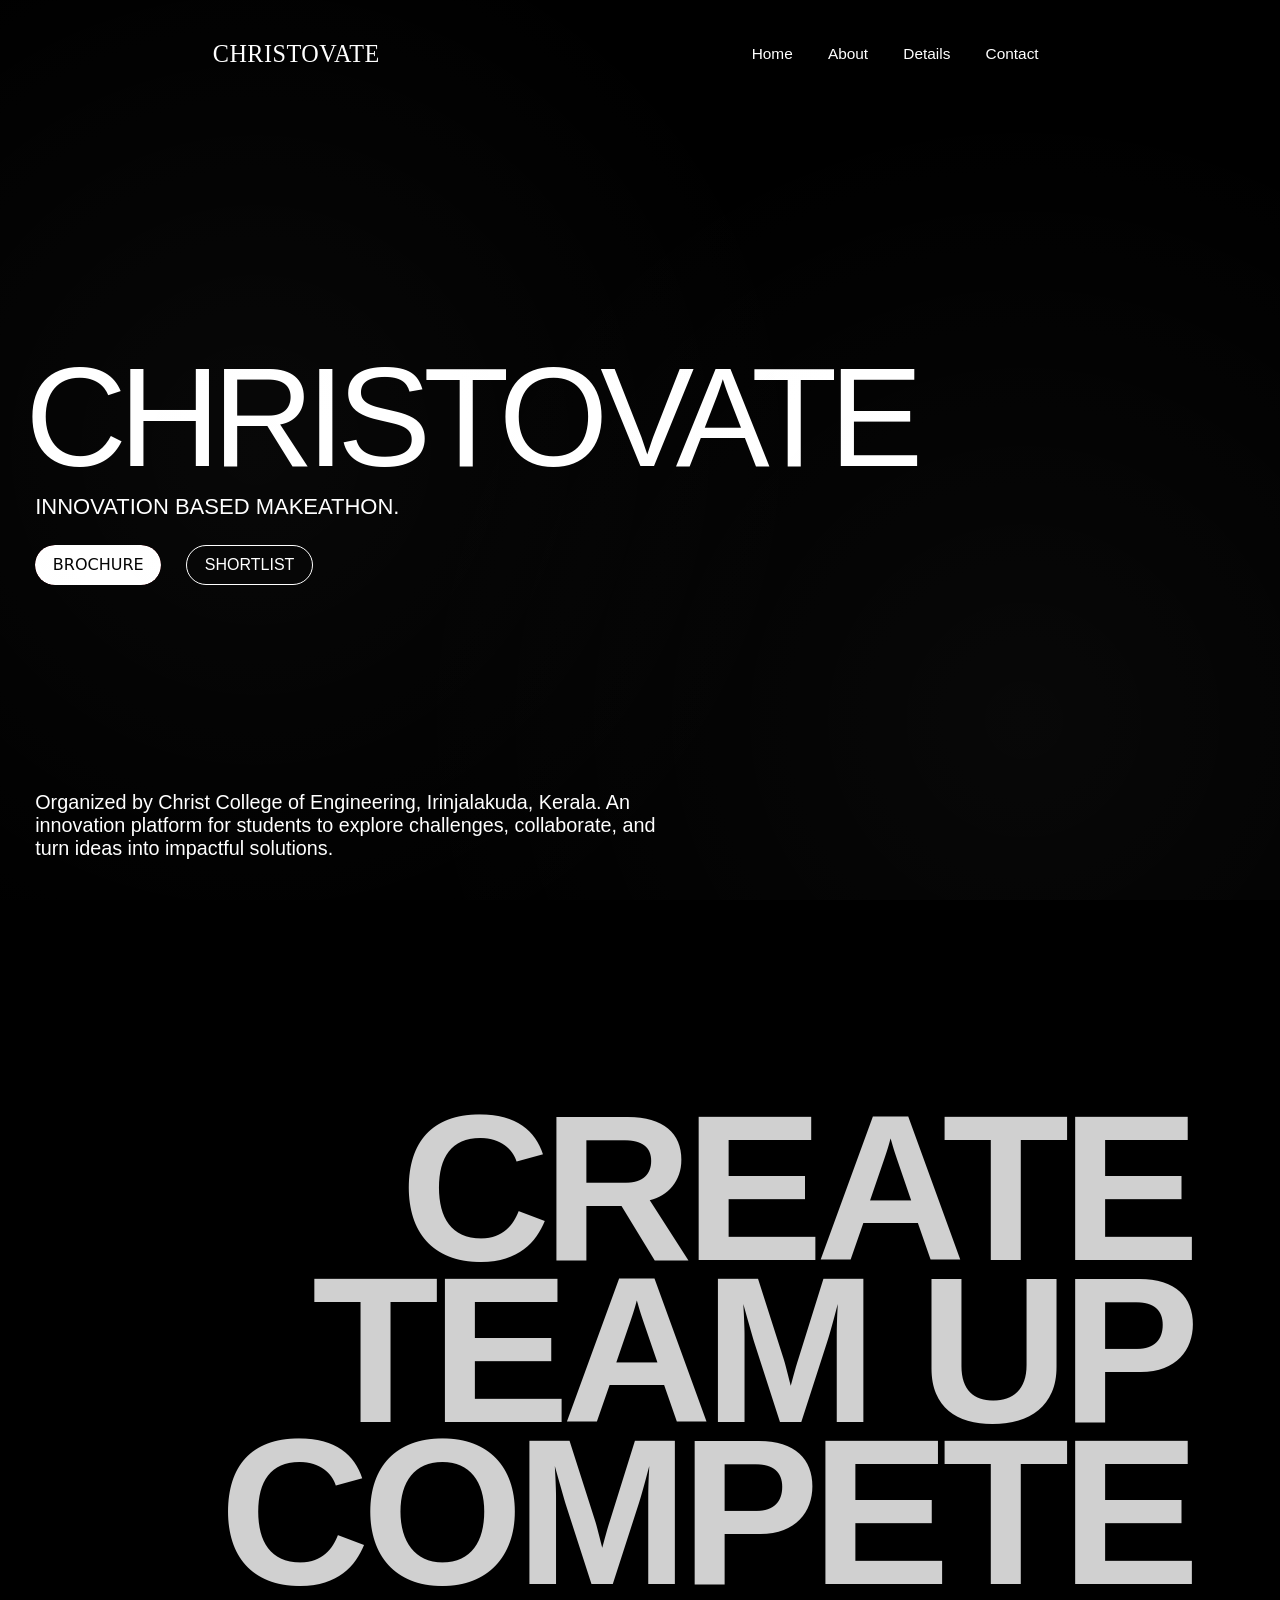
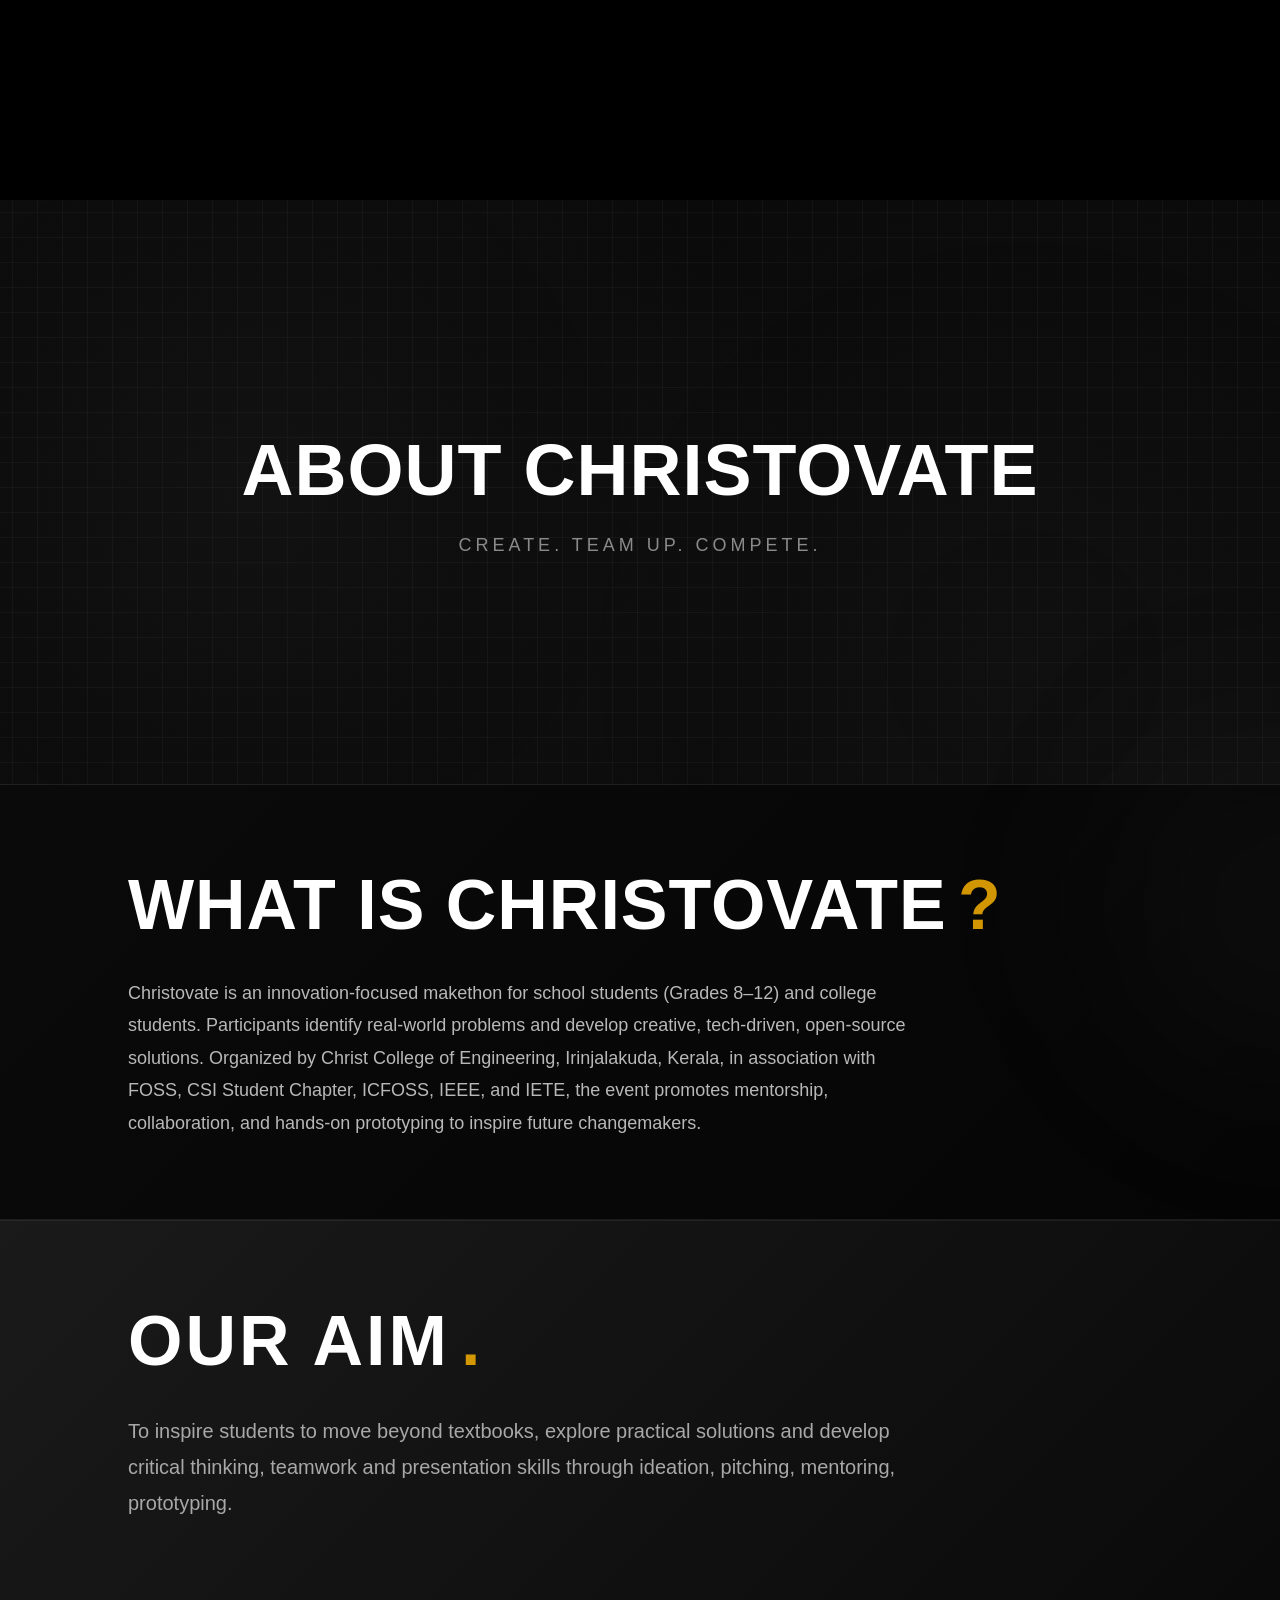
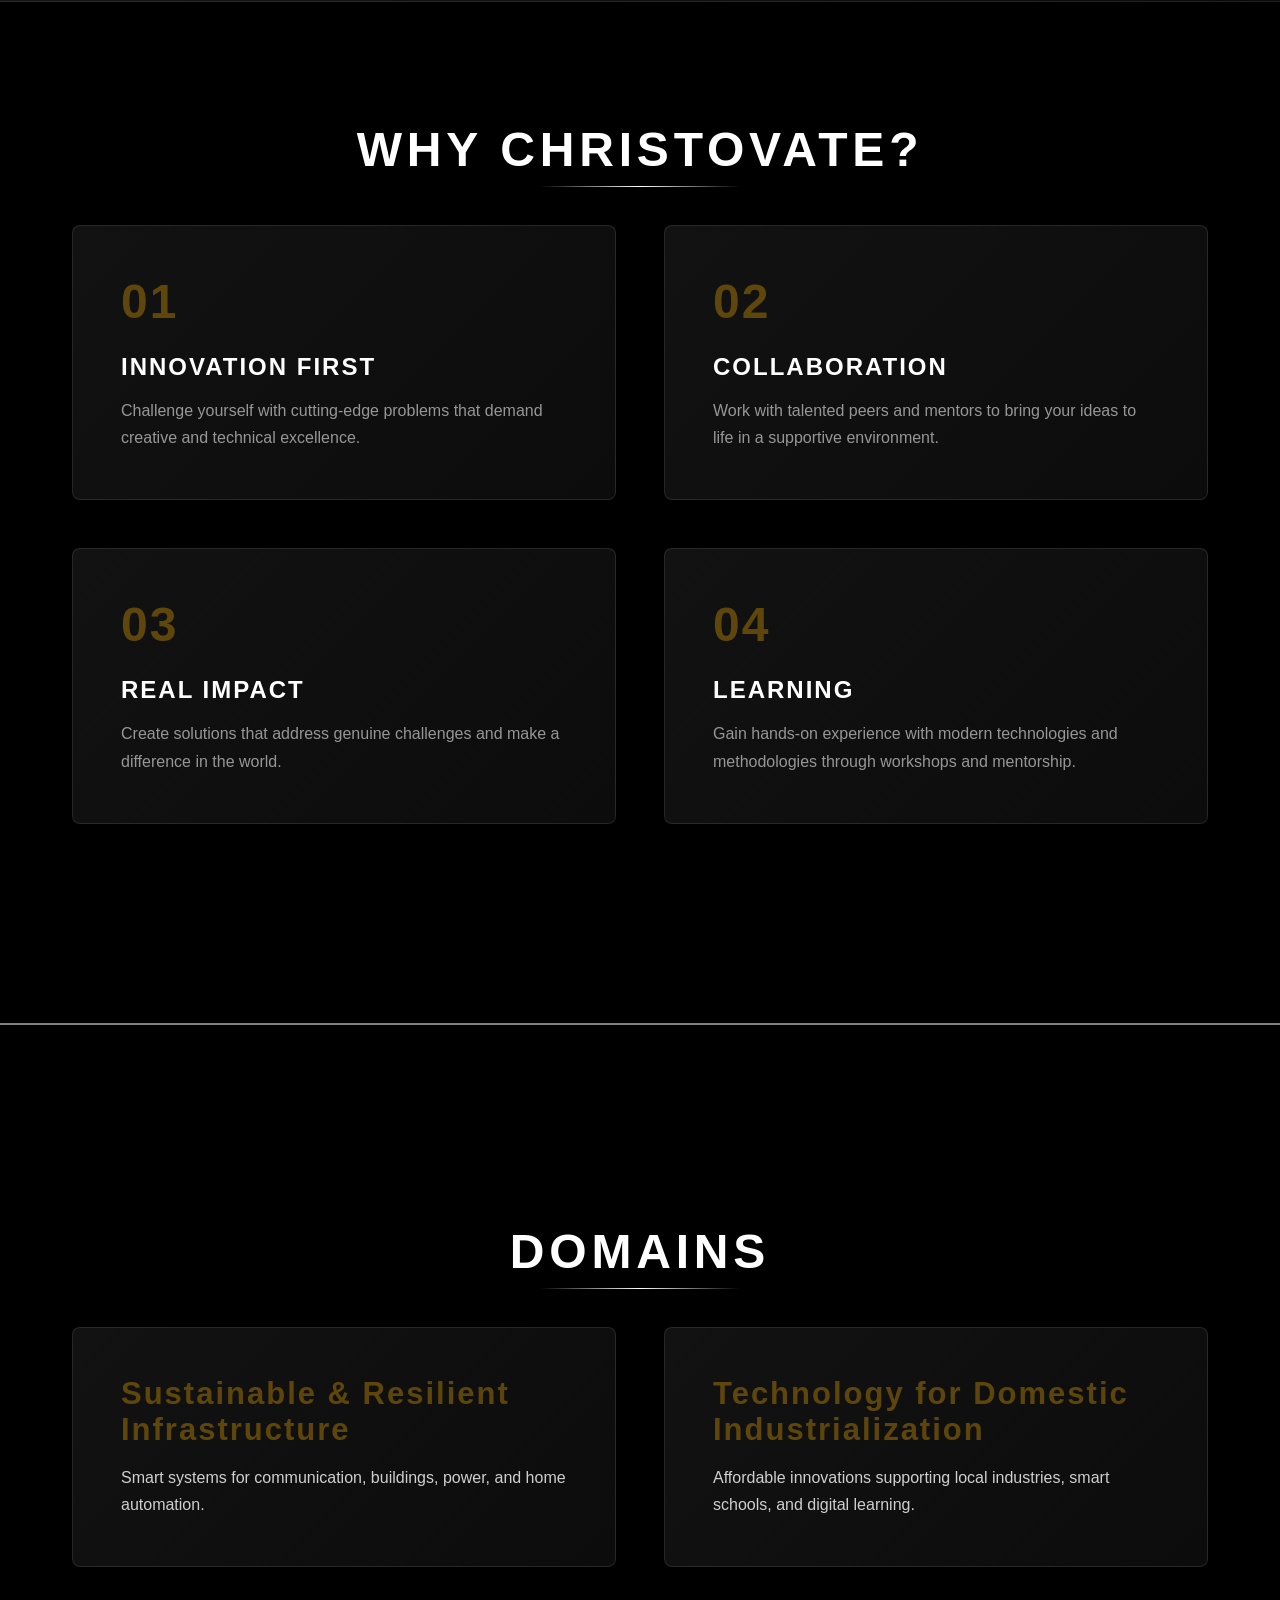
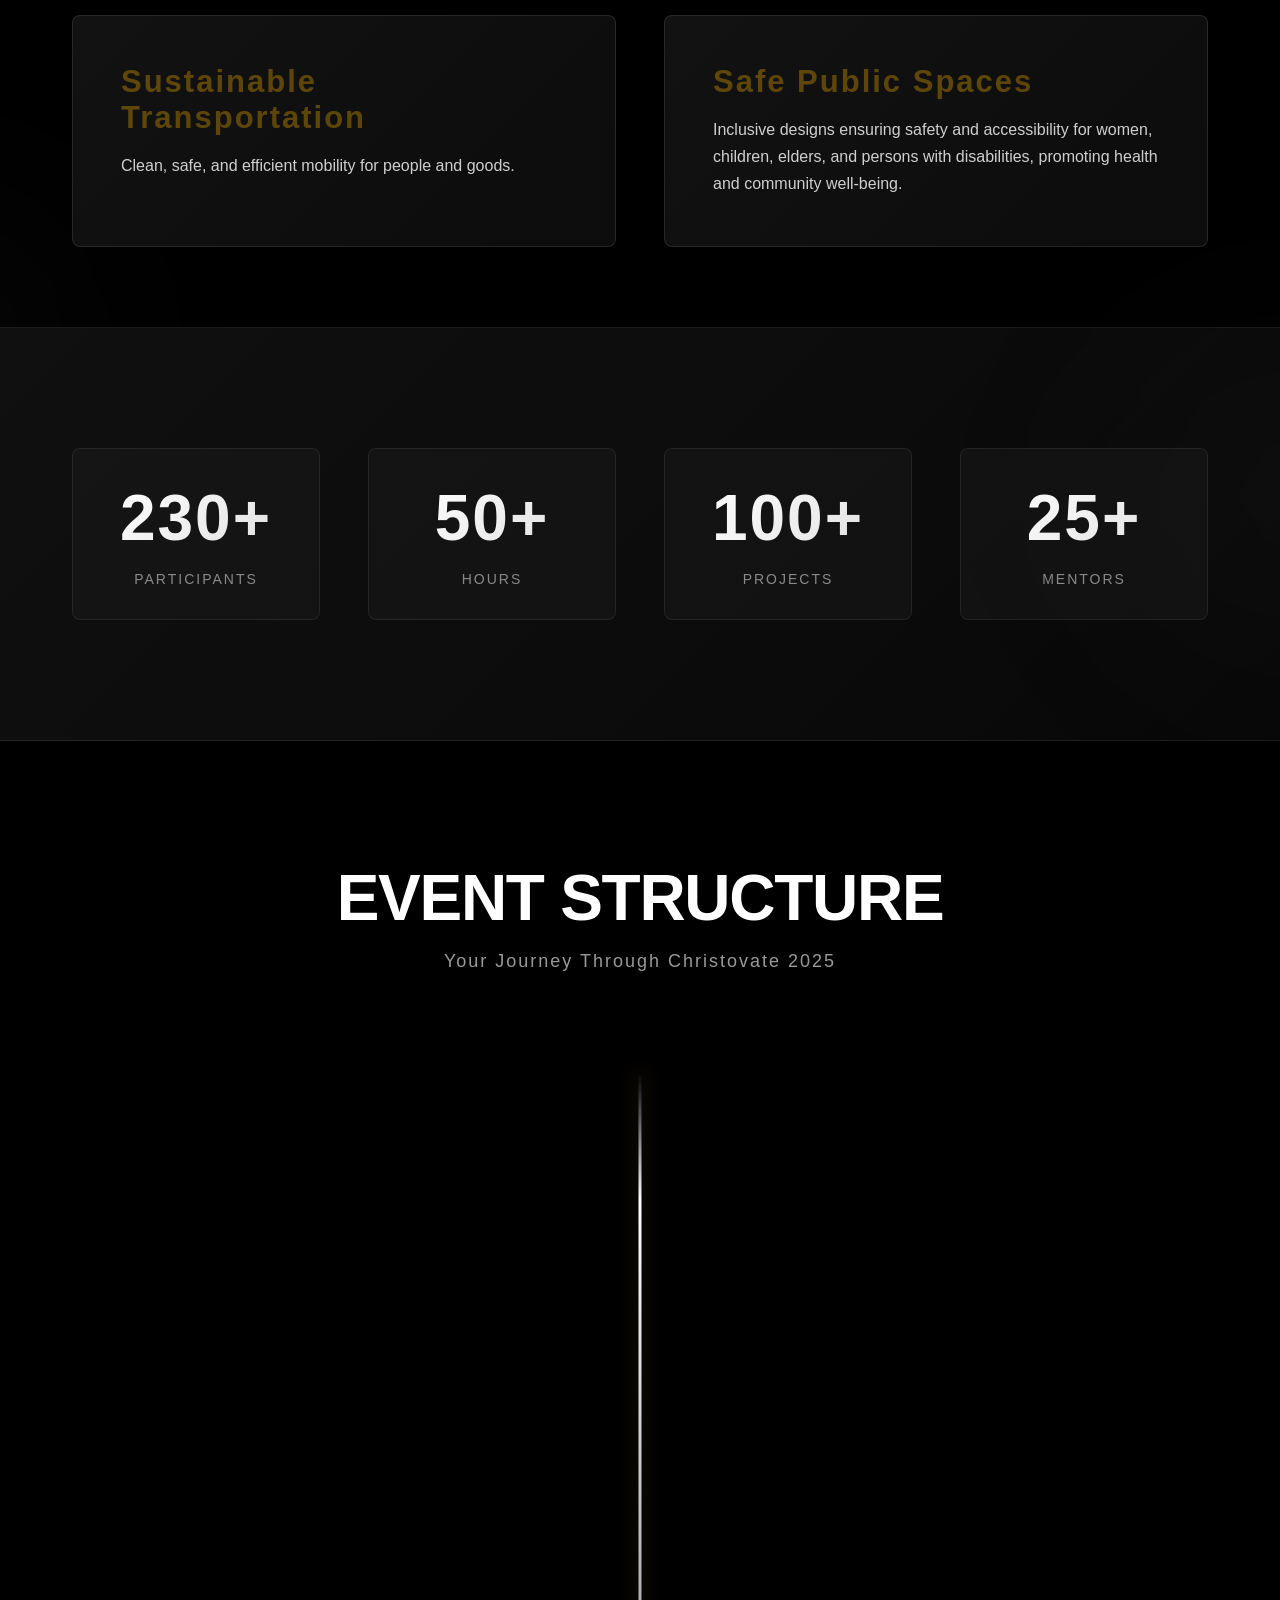
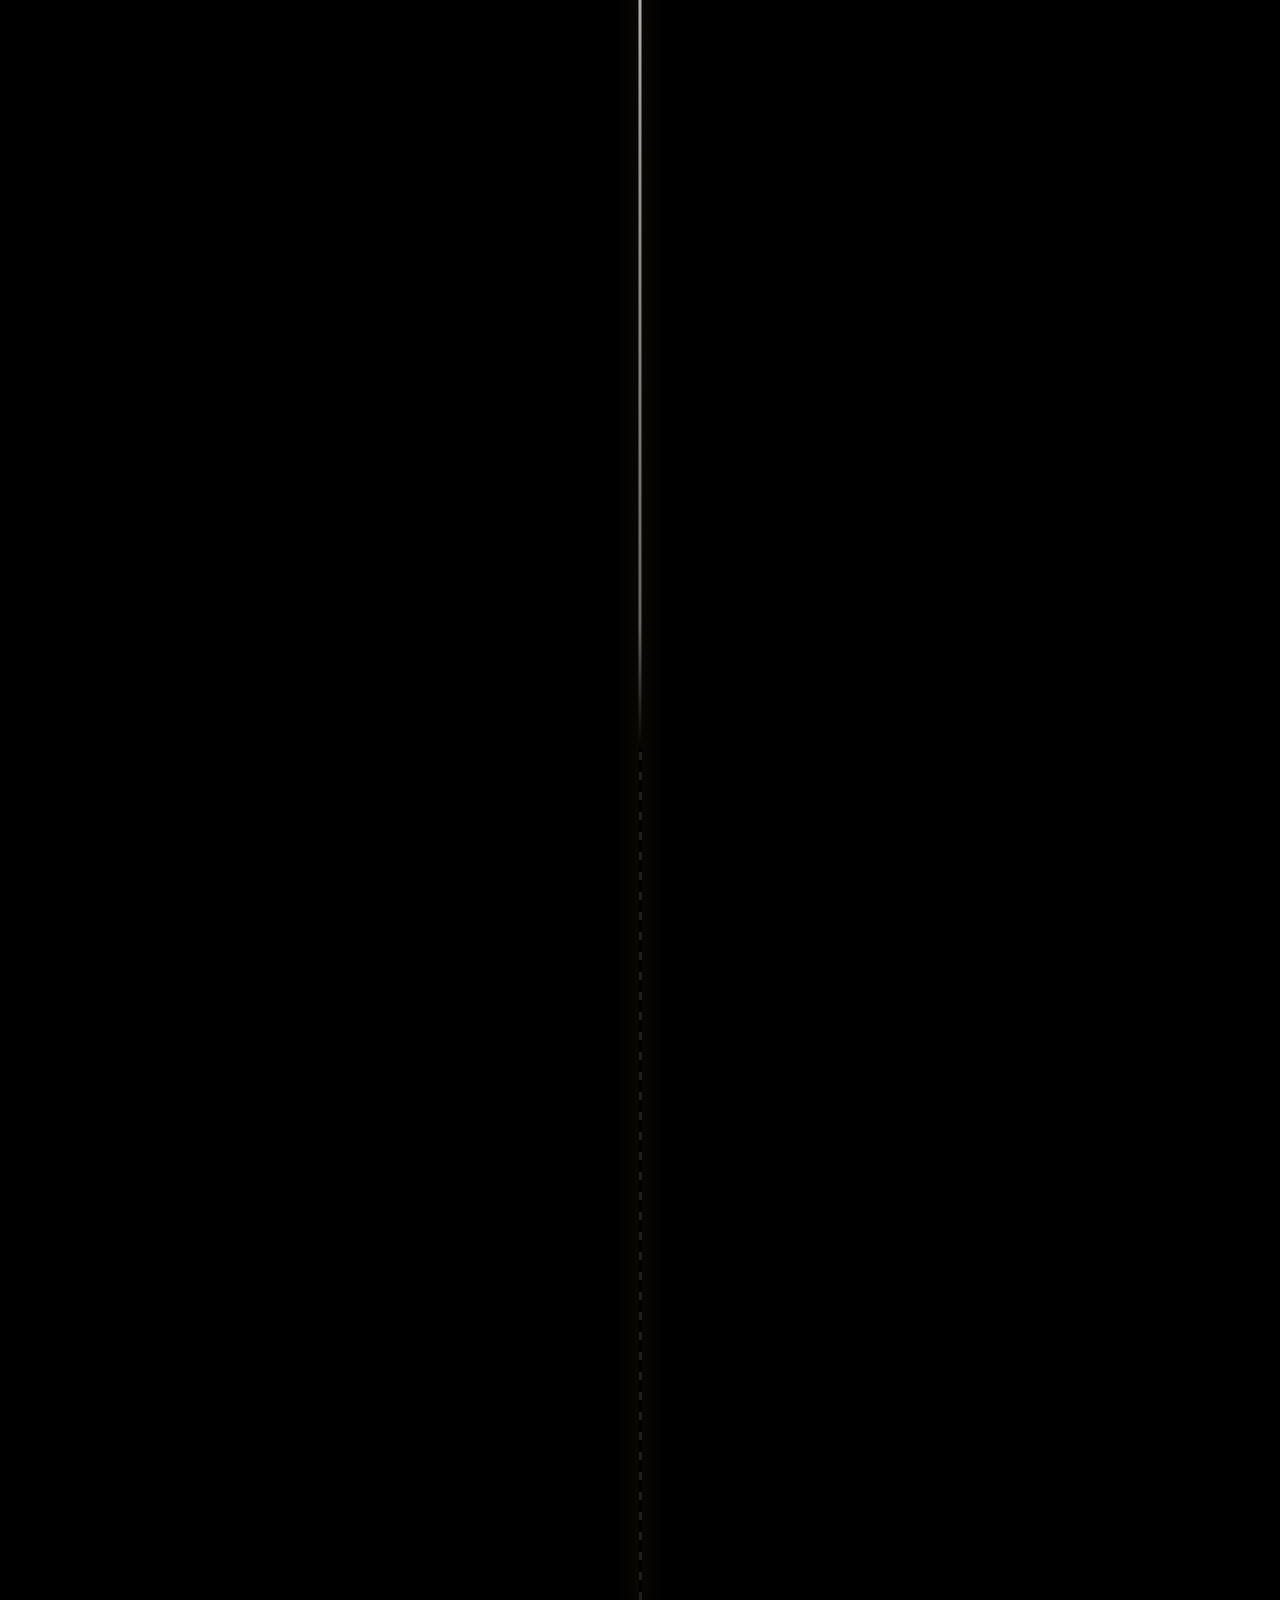
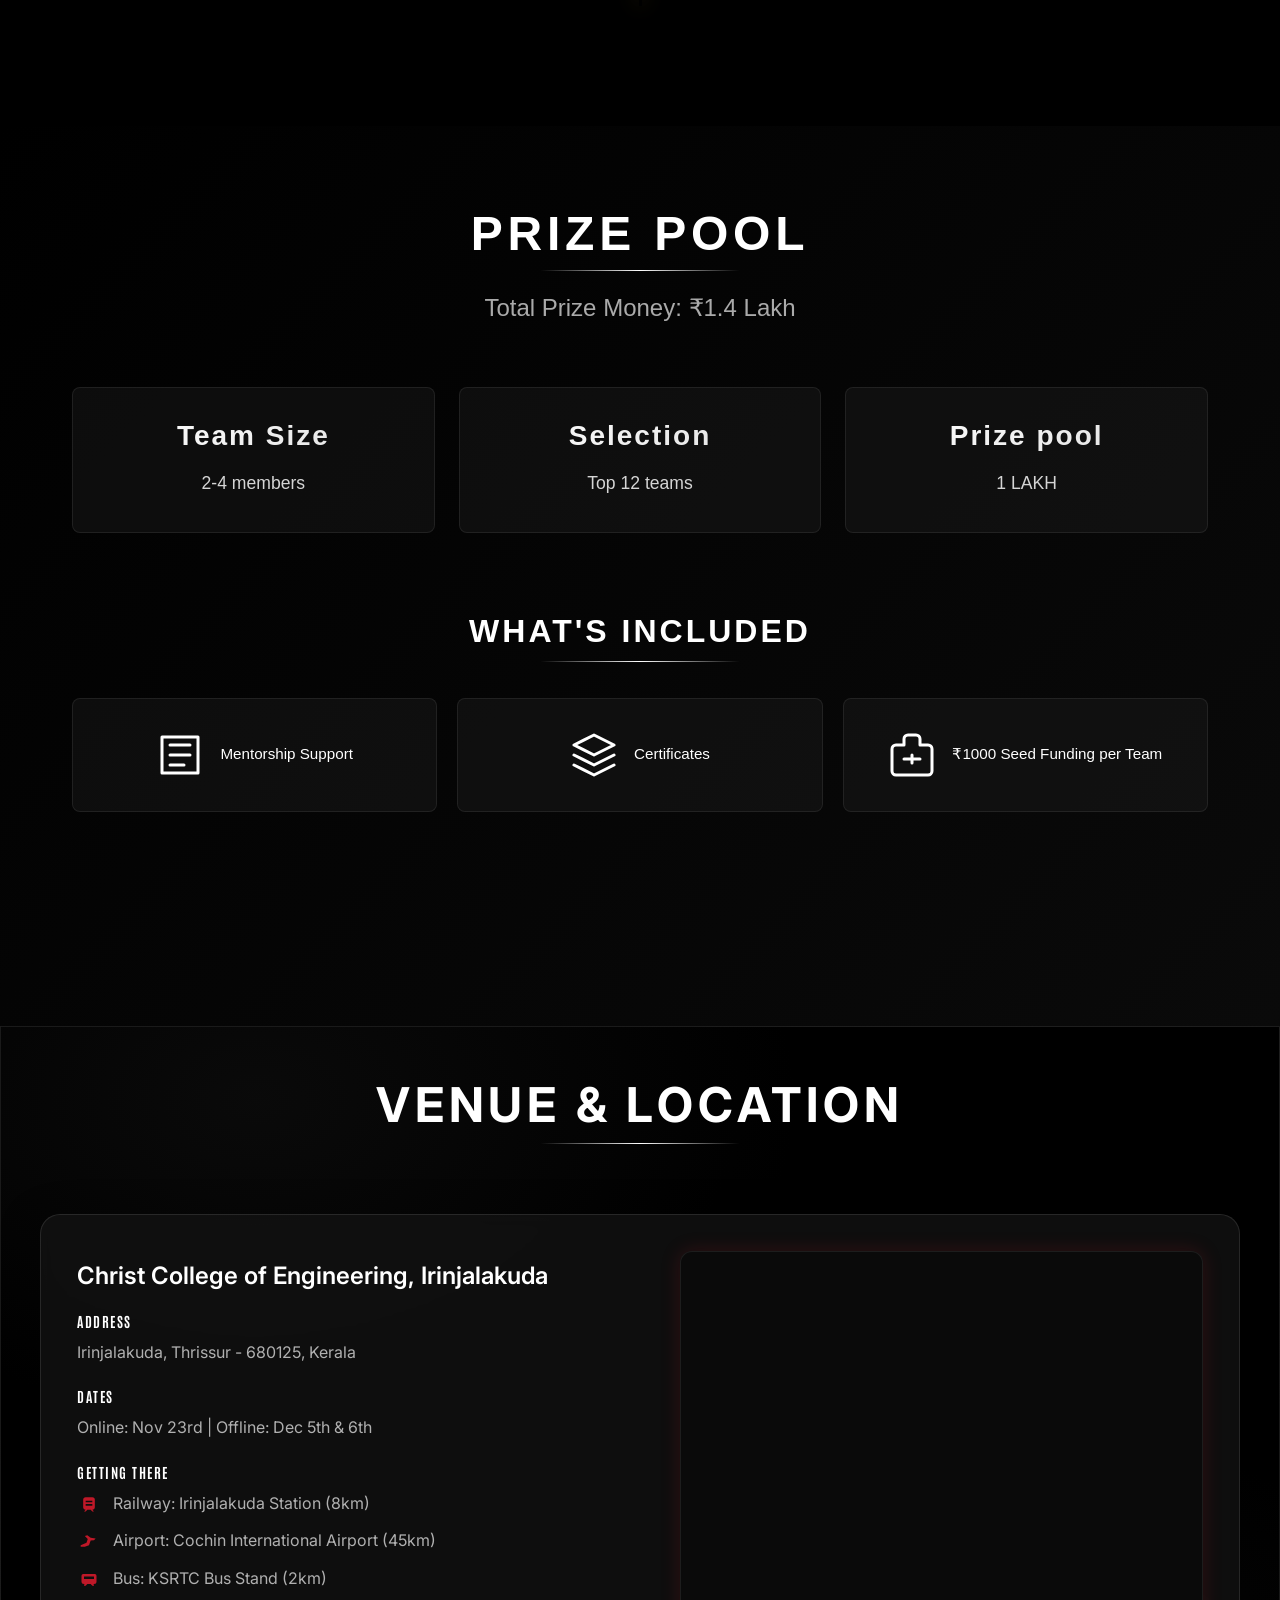
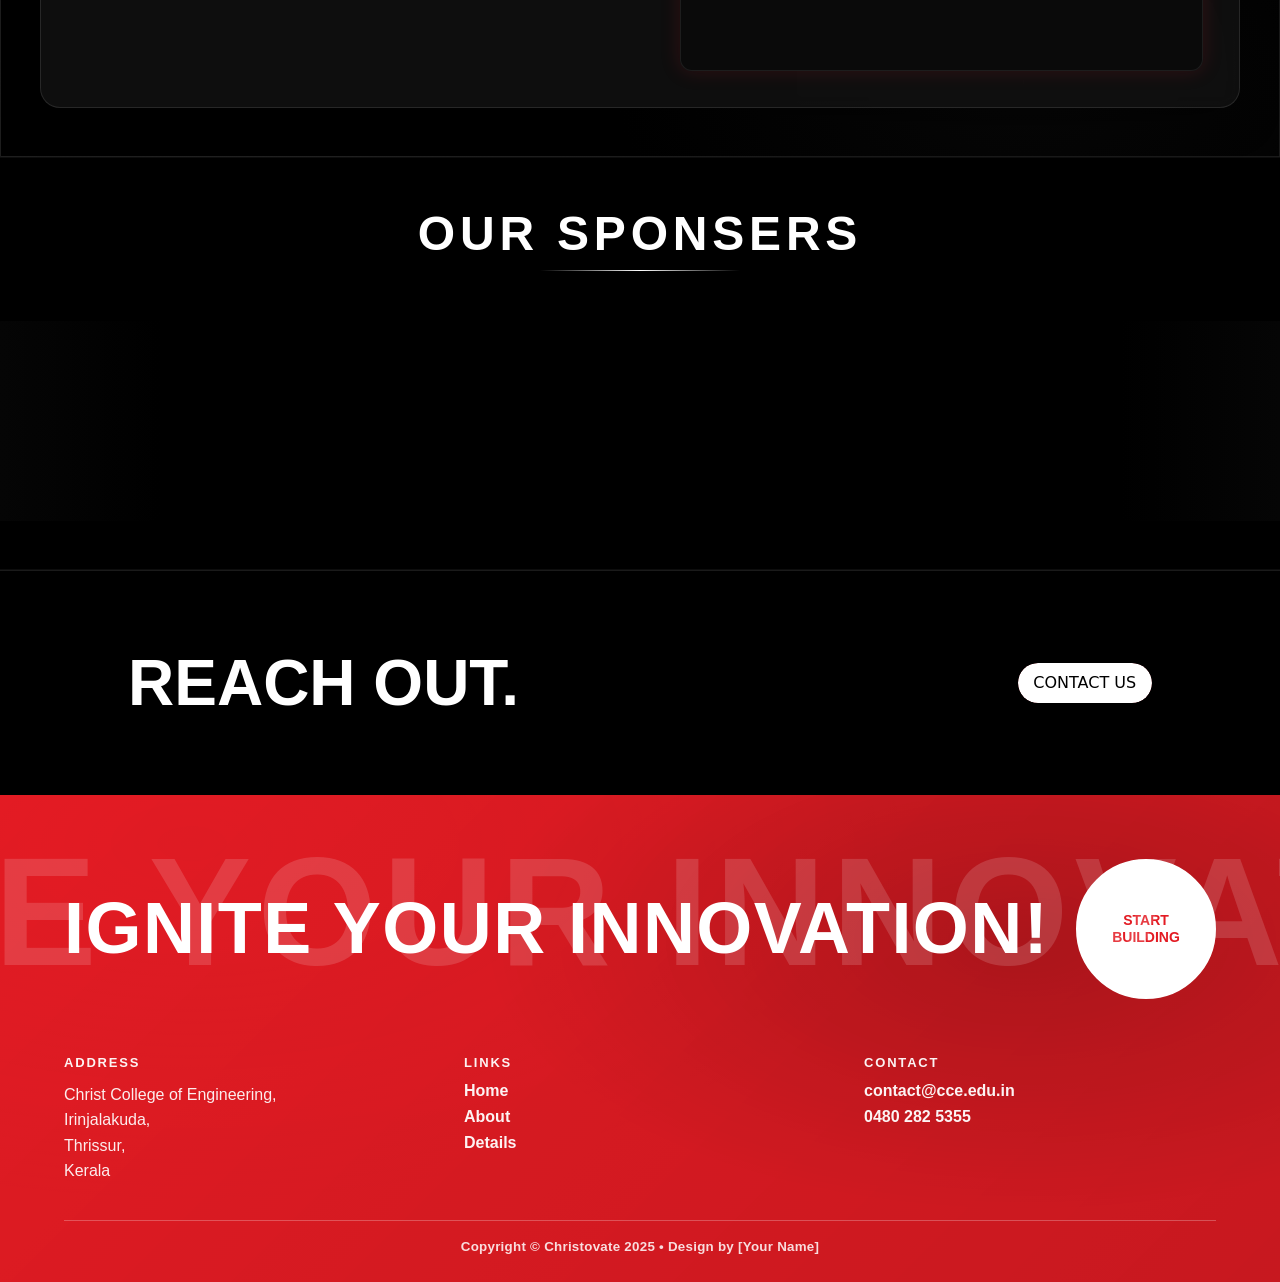
==== commit 2ddd77dd: "fixed sponser image url" ====
--- a/index.html
+++ b/index.html
@@ -607,66 +607,66 @@
 
         <!-- SET 1 (8 Logos) -->
         <div class="slide">
-          <img src="./assets/CCE_logo.png" alt="" class="logo-xl">
-        </div>
-        <div class="slide">
-          <img src="./assets/Techletics_logo.png" alt="" class="logo-xl">
-        </div>
-        <div class="slide">
-          <img src="./assets/CSI_logo.png" alt="" class="logo-xl">
-        </div>
-        <div class="slide">
-          <img src="./assets/Engineer_inst_logo.png" alt="" class="logo-xl">
-        </div>
-        <div class="slide">
-          <img src="./assets/ASME-logo.png" alt="" class="logo-xl">
-        </div>
-        <div class="slide">
-          <img src="./assets/ICFOSS_logo.png" alt="" class="logo-xl">
-        </div>
-        <div class="slide">
-          <img src="./assets/IETE_logo.png" alt="" class="logo-xl">
-        </div>
-        <div class="slide">
-          <img src="./assets/FOSSCCE_logo.png" alt="" class="logo-xl">
-        </div>
-        <div class="slide">
-          <img src="./assets/IEDC_logo.png" alt="" class="logo-xl">
+          <img src="assets/CCE_logo.png" alt="" class="logo-xl">
+        </div>
+        <div class="slide">
+          <img src="assets/Techletics_logo.png" alt="" class="logo-xl">
+        </div>
+        <div class="slide">
+          <img src="assets/CSI_logo.png" alt="" class="logo-xl">
+        </div>
+        <div class="slide">
+          <img src="assets/Engineer_inst_logo.png" alt="" class="logo-xl">
+        </div>
+        <div class="slide">
+          <img src="assets/ASME-logo.png" alt="" class="logo-xl">
+        </div>
+        <div class="slide">
+          <img src="assets/ICFOSS_logo.png" alt="" class="logo-xl">
+        </div>
+        <div class="slide">
+          <img src="assets/IETE_logo.png" alt="" class="logo-xl">
+        </div>
+        <div class="slide">
+          <img src="assets/FOSSCCE_logo.png" alt="" class="logo-xl">
+        </div>
+        <div class="slide">
+          <img src="assets/IEDC_logo.png" alt="" class="logo-xl">
         </div>
           <div class="slide">
-          <img src="./assets/IEEE_logo.png" alt="" class="logo-xl">
+          <img src="assets/IEEE_logo.png" alt="" class="logo-xl">
         </div>
 
         <!-- SET 2 (Duplicate of Set 1 for seamless loop) -->
         <div class="slide">
-          <img src="./assets/CCE_logo.png" alt="" class="logo-xl">
-        </div>
-        <div class="slide">
-          <img src="./assets/Techletics_logo.png" alt="" class="logo-xl">
-        </div>
-        <div class="slide">
-          <img src="./assets/CSI_logo.png" alt="" class="logo-xl">
-        </div>
-        <div class="slide">
-          <img src="./assets/Engineer_inst_logo.png" alt="" class="logo-xl">
-        </div>
-        <div class="slide">
-          <img src="./assets/ASME-logo.png" alt="" class="logo-xl">
-        </div>
-        <div class="slide">
-          <img src="./assets/ICFOSS_logo.png" alt="" class="logo-xl">
-        </div>
-        <div class="slide">
-          <img src="./assets/IETE_logo.png" alt="" class="logo-xl">
-        </div>
-        <div class="slide">
-          <img src="./assets/FOSSCCE_logo.png" alt="" class="logo-xl">
-        </div>
-        <div class="slide">
-          <img src="./assets/IEDC_logo.png" alt="" class="logo-xl">
+          <img src="assets/CCE_logo.png" alt="" class="logo-xl">
+        </div>
+        <div class="slide">
+          <img src="assets/Techletics_logo.png" alt="" class="logo-xl">
+        </div>
+        <div class="slide">
+          <img src="assets/CSI_logo.png" alt="" class="logo-xl">
+        </div>
+        <div class="slide">
+          <img src="assets/Engineer_inst_logo.png" alt="" class="logo-xl">
+        </div>
+        <div class="slide">
+          <img src="assets/ASME-logo.png" alt="" class="logo-xl">
+        </div>
+        <div class="slide">
+          <img src="assets/ICFOSS_logo.png" alt="" class="logo-xl">
+        </div>
+        <div class="slide">
+          <img src="assets/IETE_logo.png" alt="" class="logo-xl">
+        </div>
+        <div class="slide">
+          <img src="assets/FOSSCCE_logo.png" alt="" class="logo-xl">
+        </div>
+        <div class="slide">
+          <img src="assets/IEDC_logo.png" alt="" class="logo-xl">
         </div>
           <div class="slide">
-          <img src="./assets/IEEE_logo.png" alt="" class="logo-xl">
+          <img src="assets/IEEE_logo.png" alt="" class="logo-xl">
         </div>
       </div>
     </div>
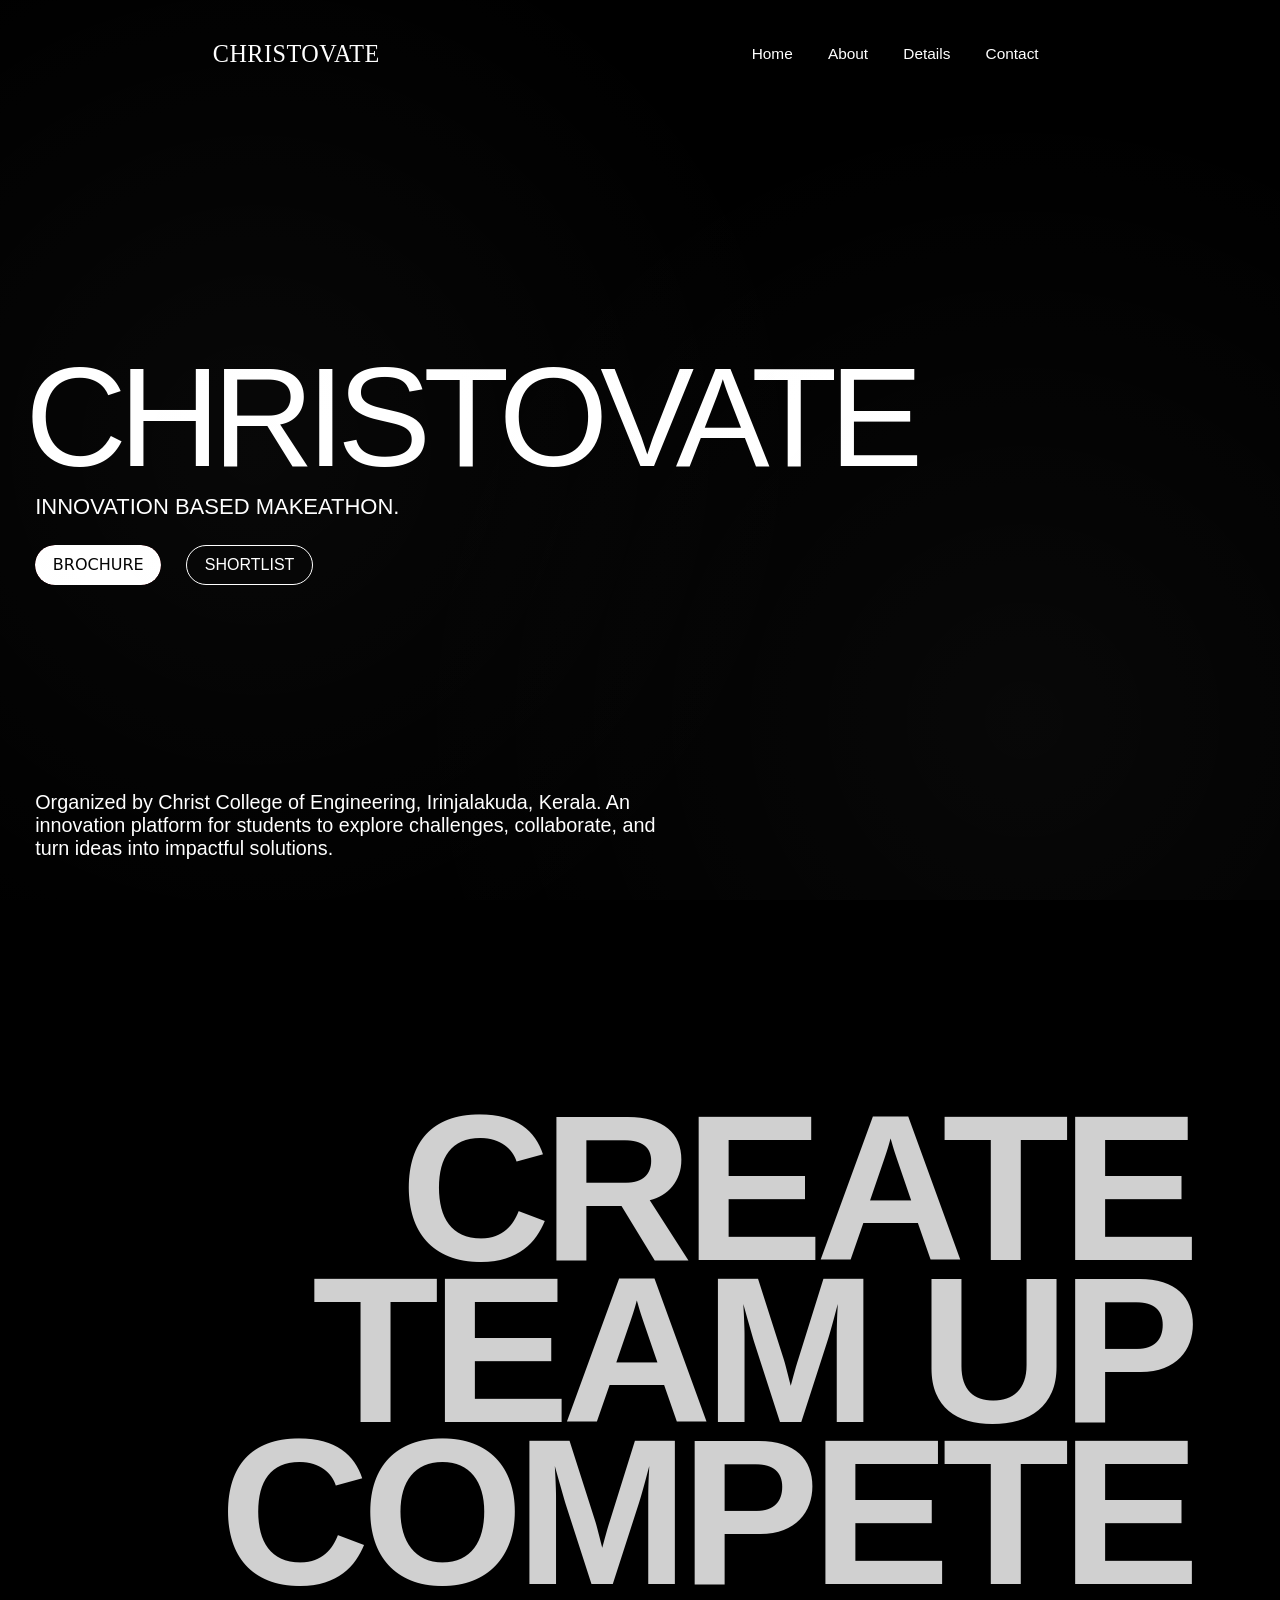
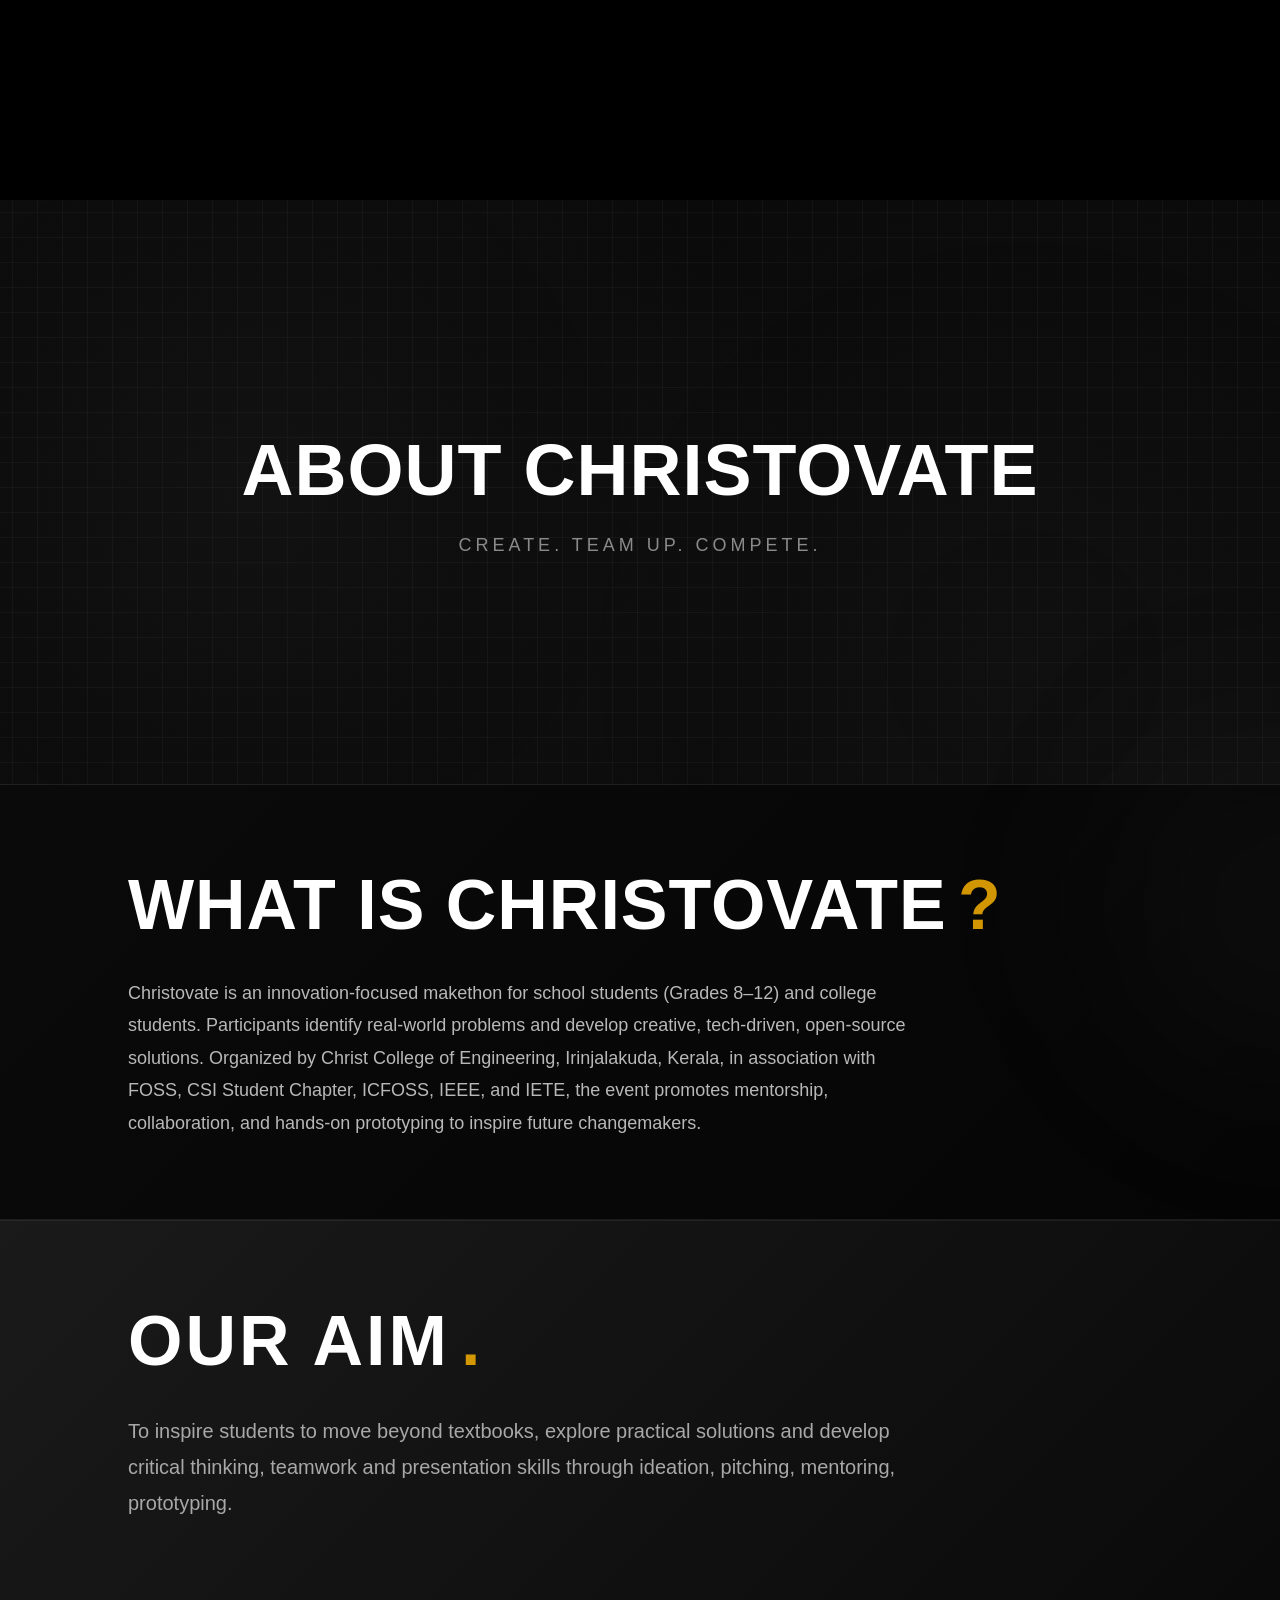
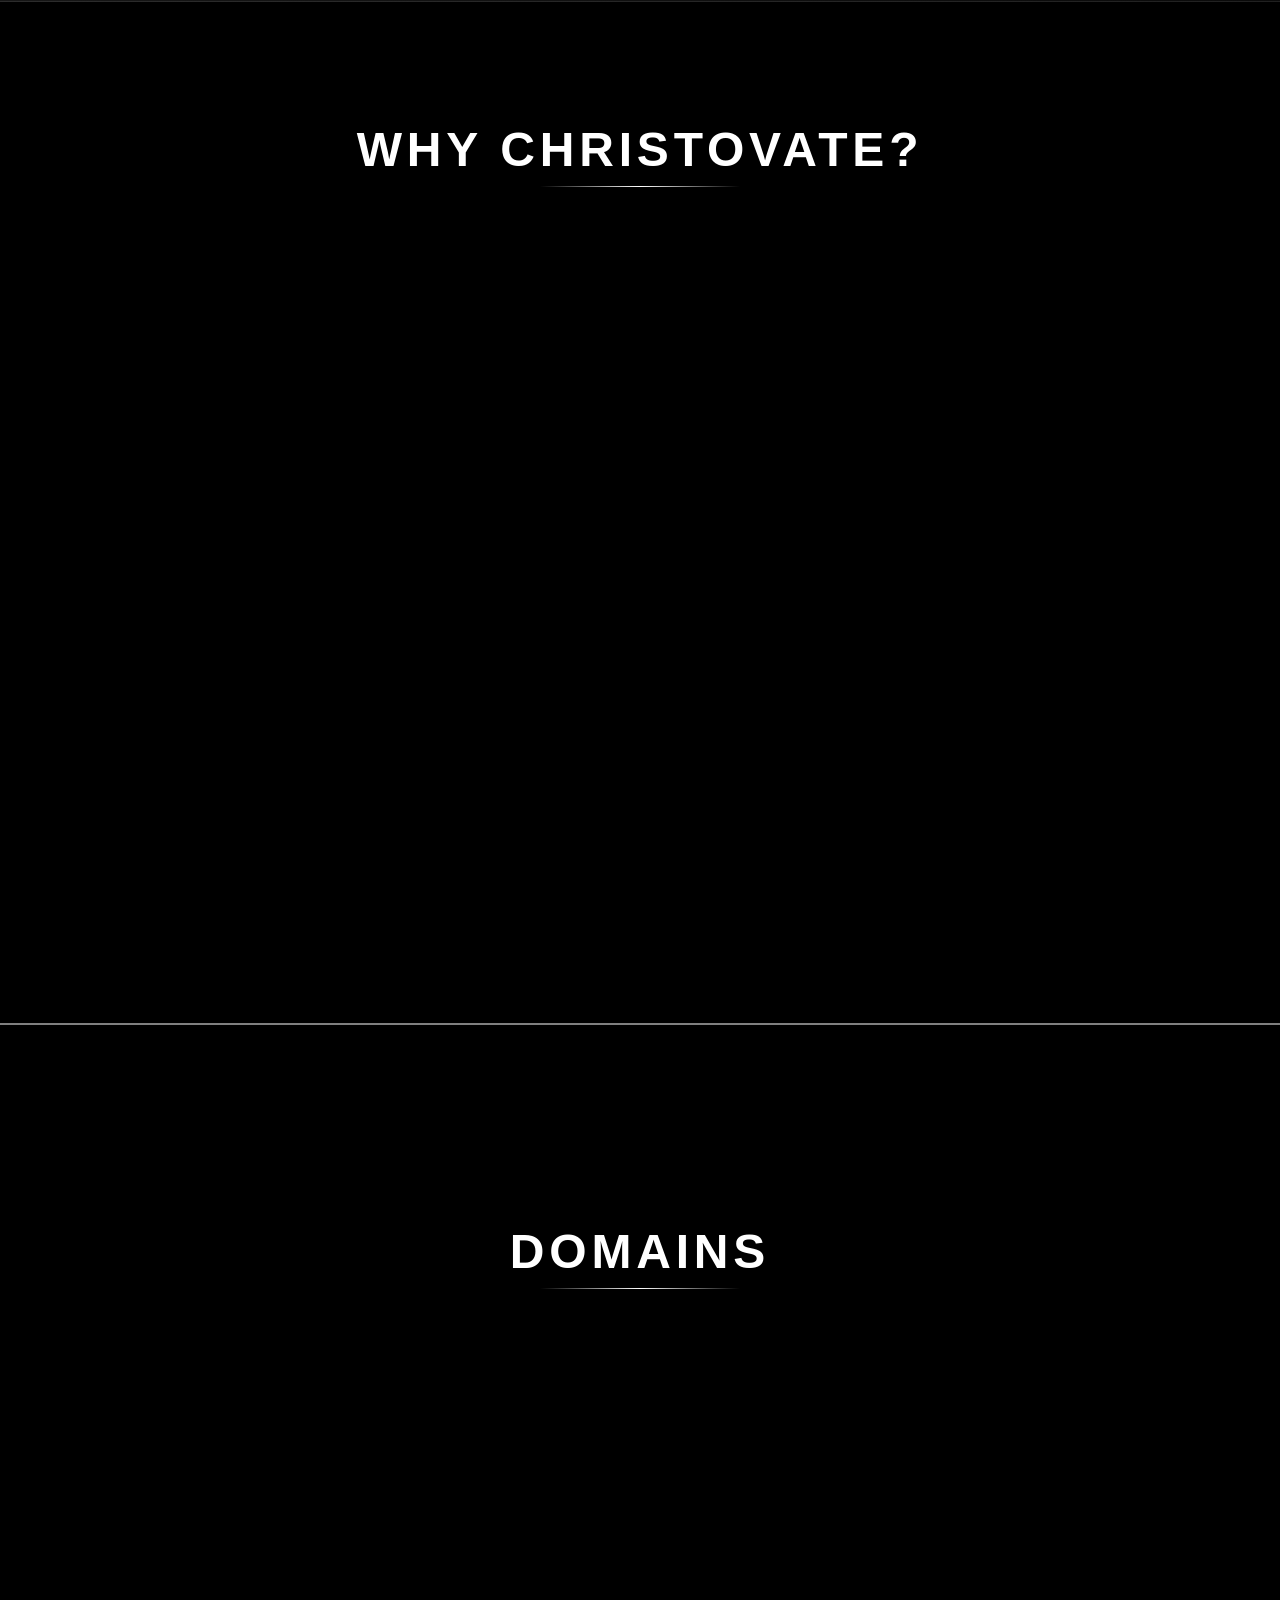
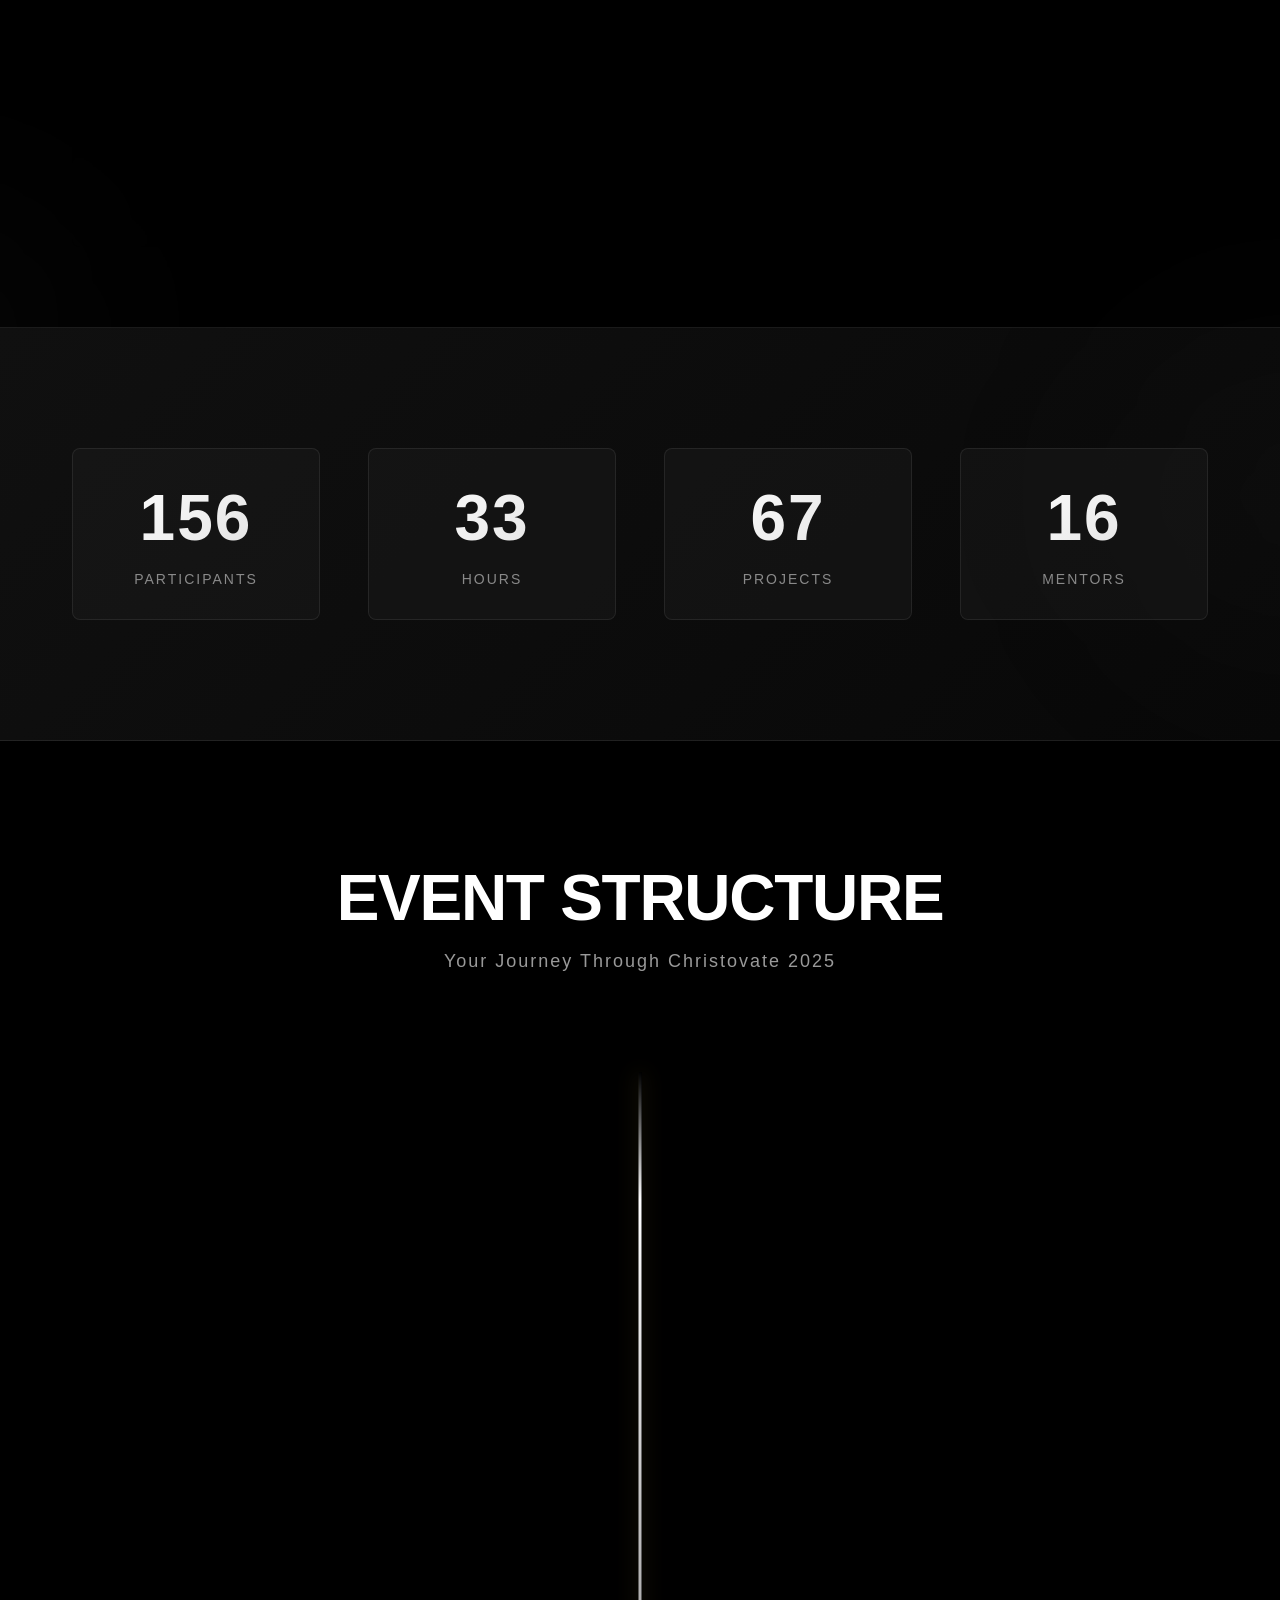
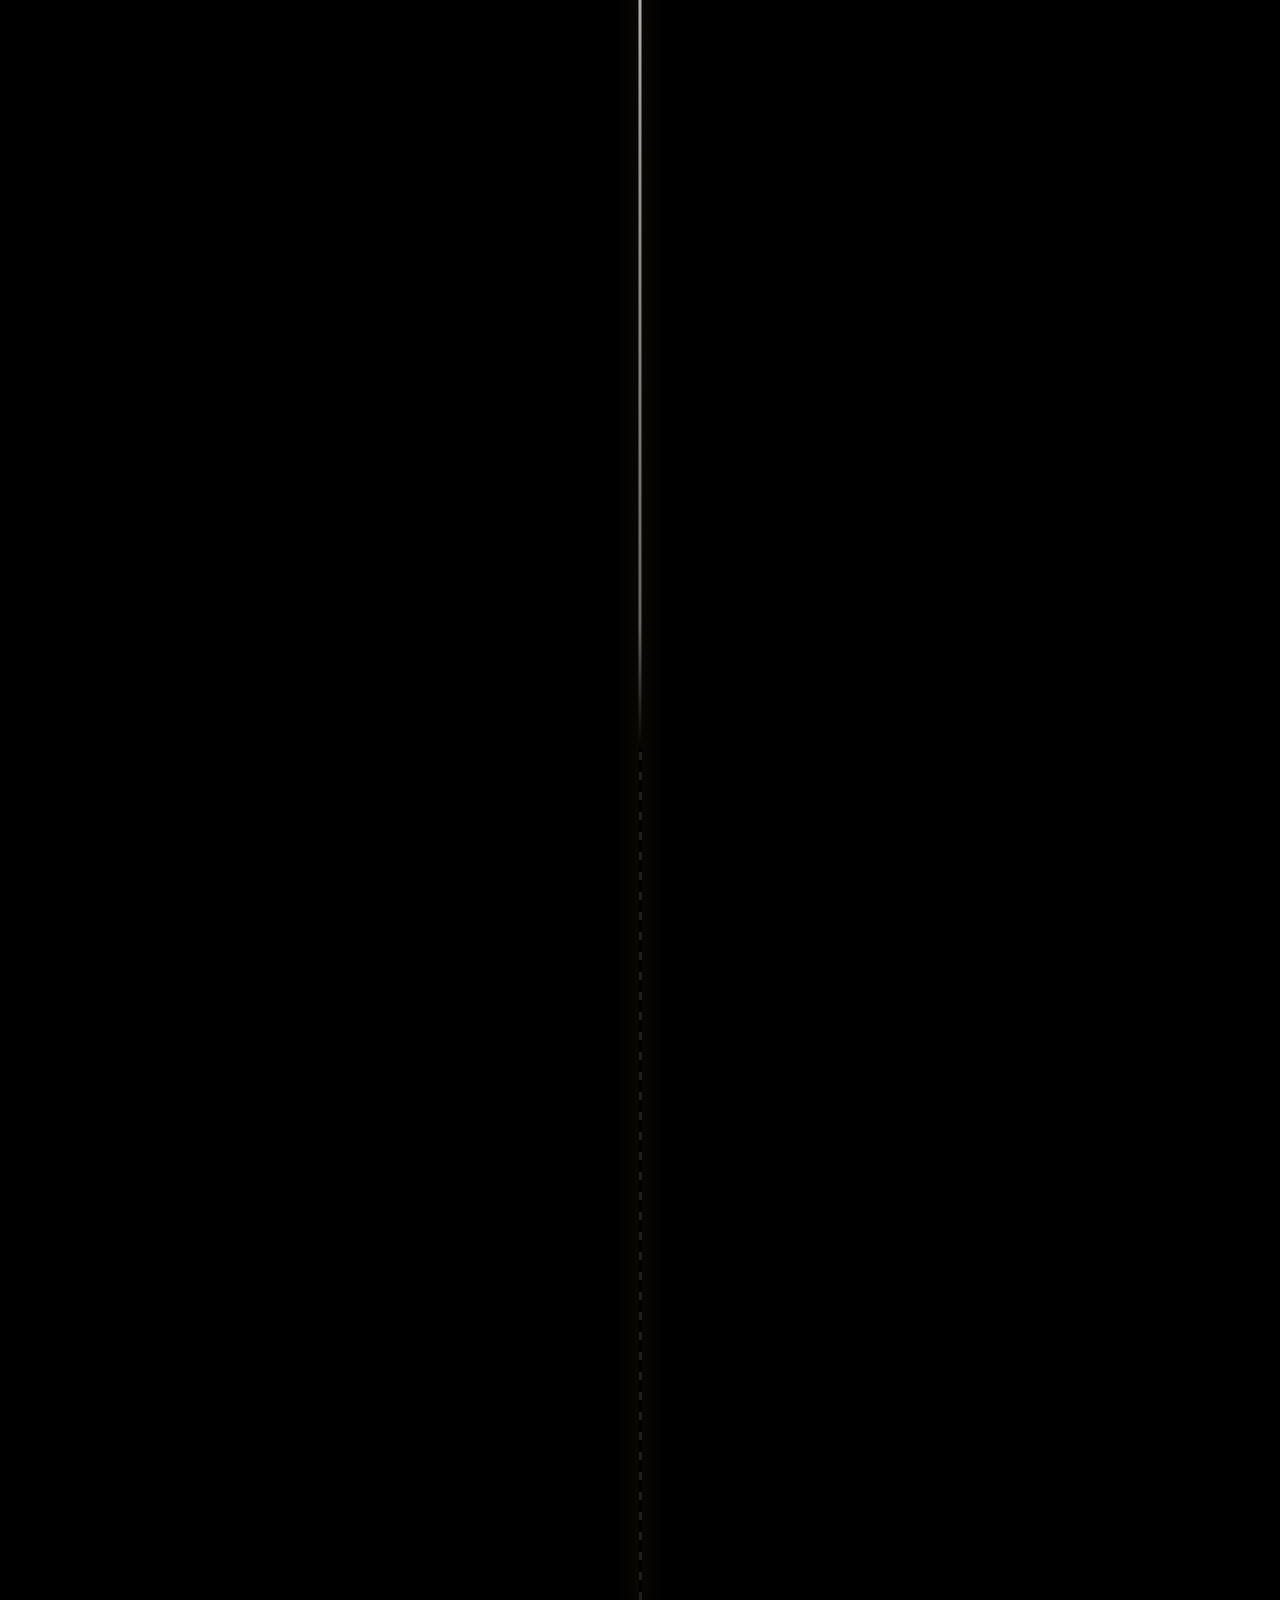
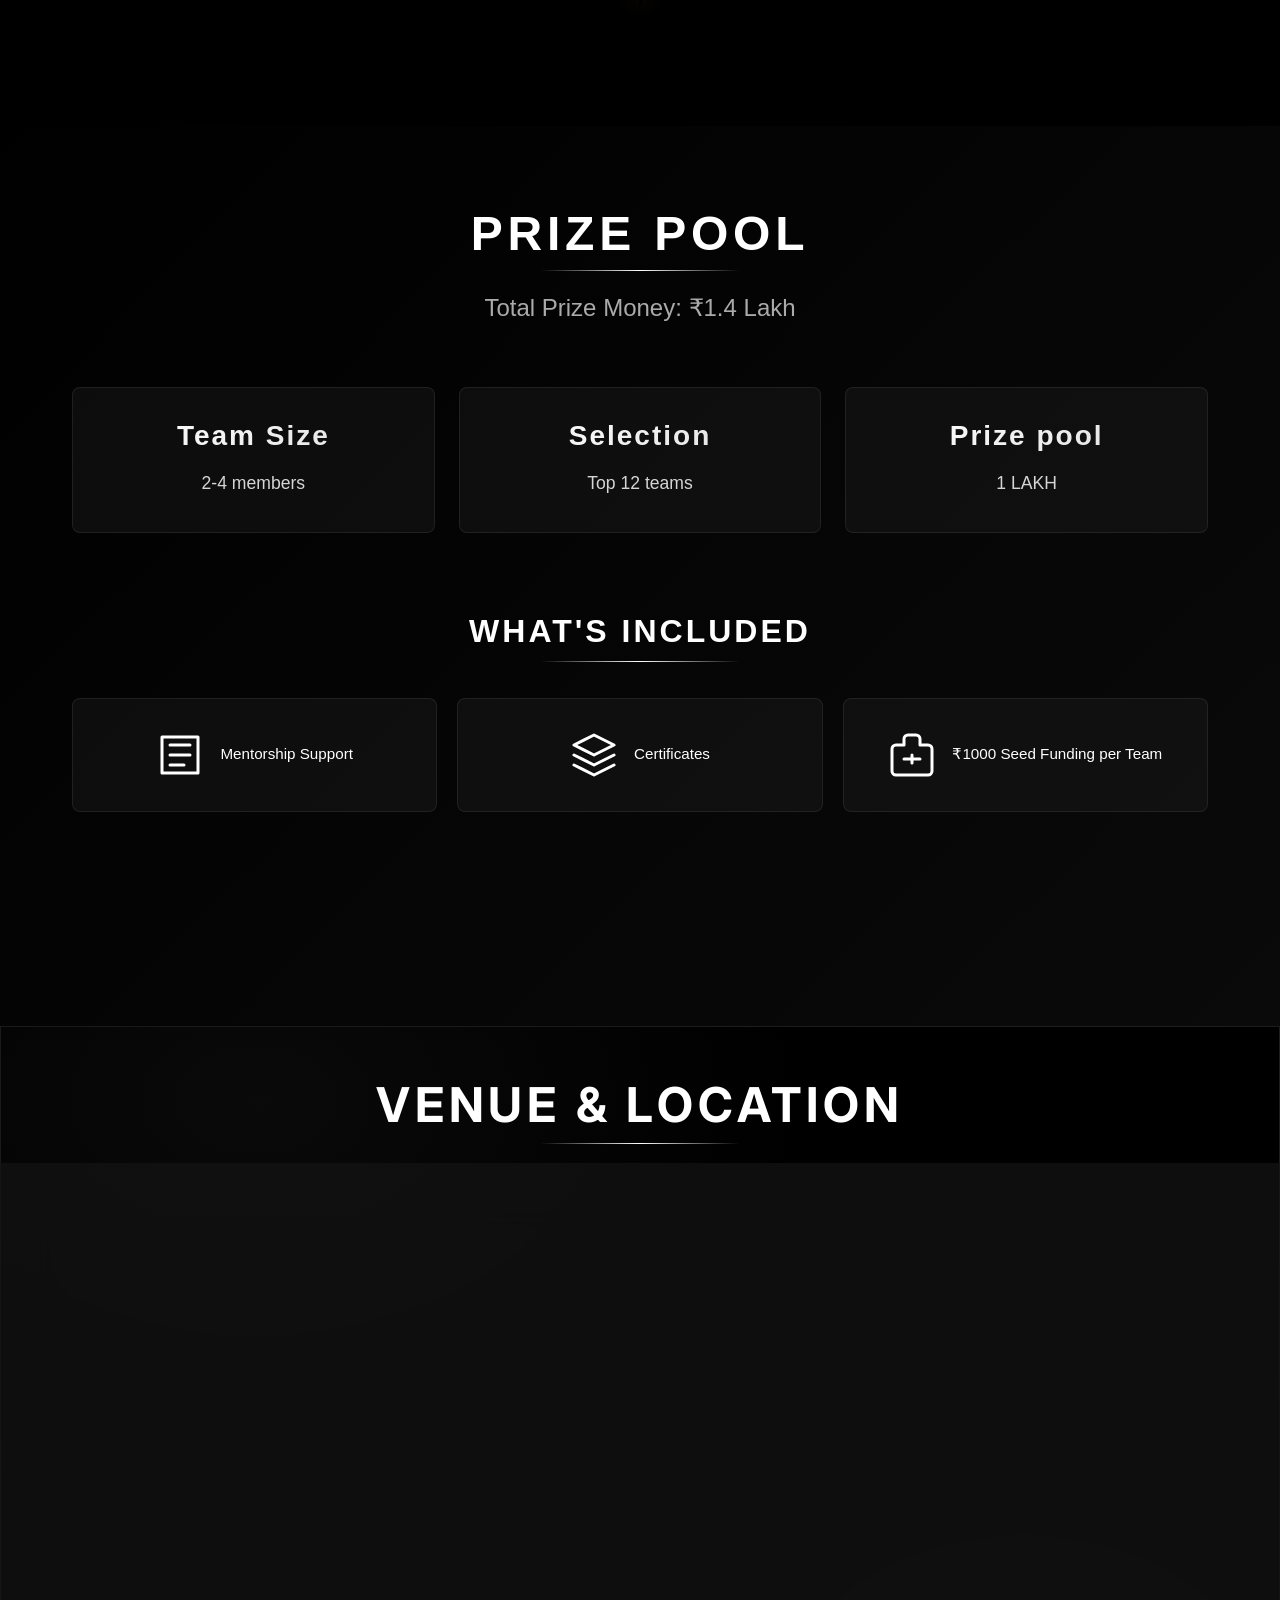
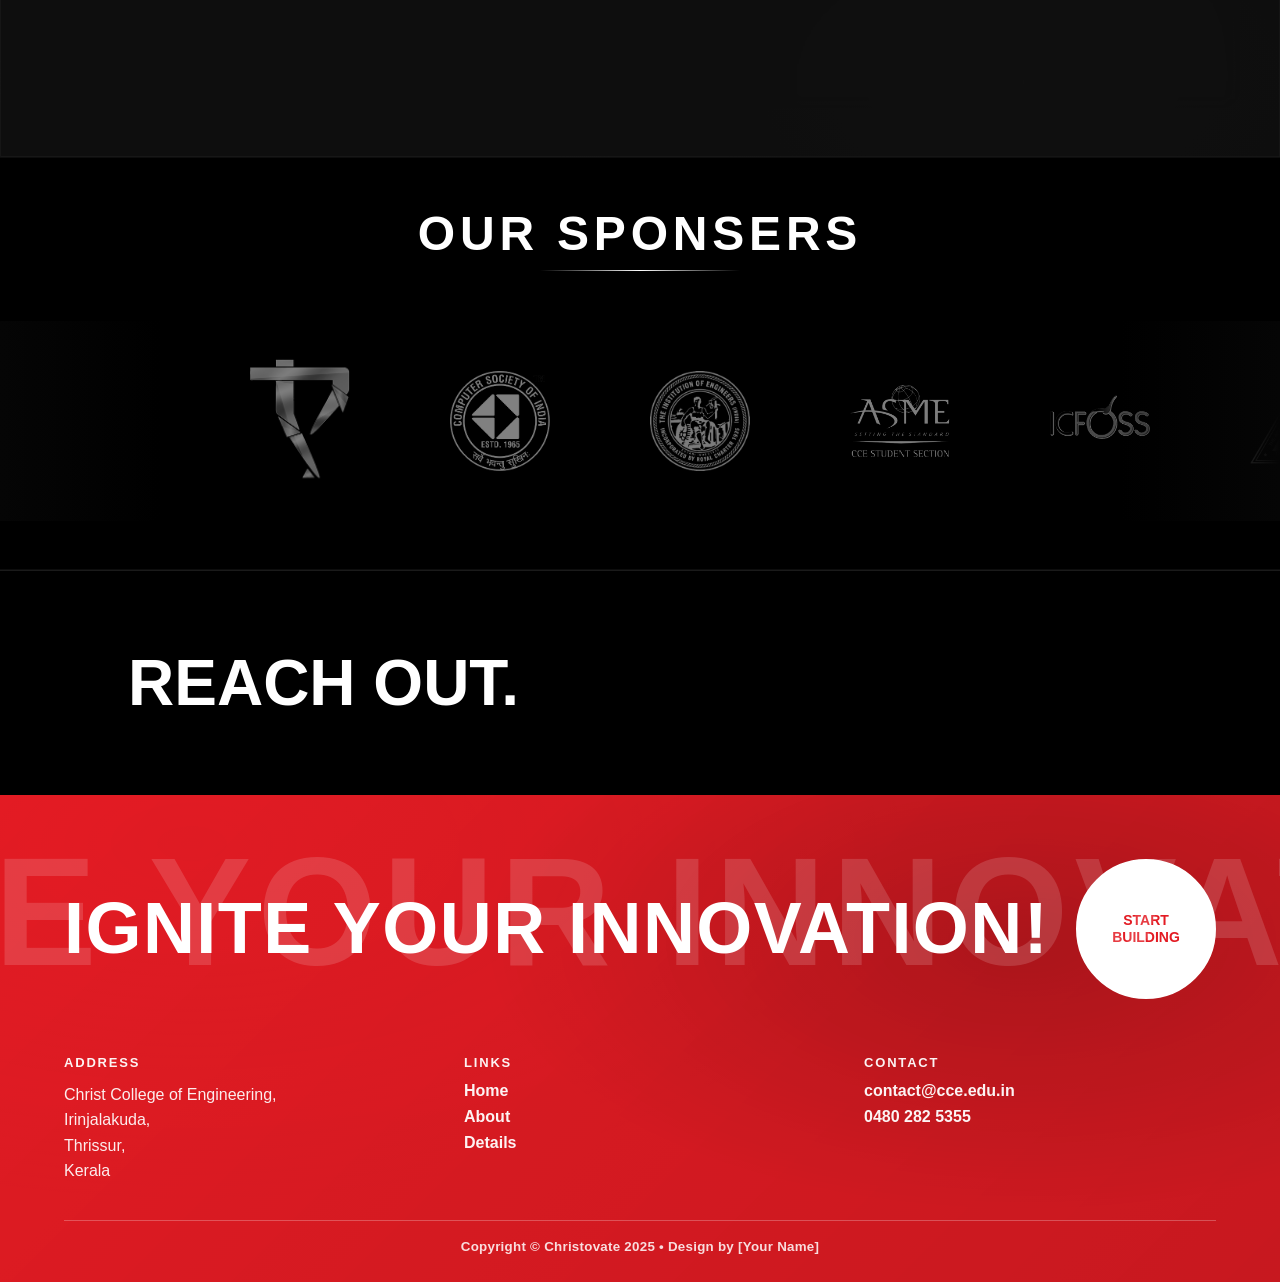
==== commit 60a52814: "refixed sponser image url issues" ====
--- a/index.html
+++ b/index.html
@@ -607,66 +607,66 @@
 
         <!-- SET 1 (8 Logos) -->
         <div class="slide">
-          <img src="assets/CCE_logo.png" alt="" class="logo-xl">
-        </div>
-        <div class="slide">
-          <img src="assets/Techletics_logo.png" alt="" class="logo-xl">
-        </div>
-        <div class="slide">
-          <img src="assets/CSI_logo.png" alt="" class="logo-xl">
-        </div>
-        <div class="slide">
-          <img src="assets/Engineer_inst_logo.png" alt="" class="logo-xl">
-        </div>
-        <div class="slide">
-          <img src="assets/ASME-logo.png" alt="" class="logo-xl">
-        </div>
-        <div class="slide">
-          <img src="assets/ICFOSS_logo.png" alt="" class="logo-xl">
-        </div>
-        <div class="slide">
-          <img src="assets/IETE_logo.png" alt="" class="logo-xl">
-        </div>
-        <div class="slide">
-          <img src="assets/FOSSCCE_logo.png" alt="" class="logo-xl">
-        </div>
-        <div class="slide">
-          <img src="assets/IEDC_logo.png" alt="" class="logo-xl">
+          <img src="./assets/CCE_logo.png" alt="" class="logo-xl">
+        </div>
+        <div class="slide">
+          <img src="./assets/Techletics_logo.png" alt="" class="logo-xl">
+        </div>
+        <div class="slide">
+          <img src="./assets/CSI_logo.png" alt="" class="logo-xl">
+        </div>
+        <div class="slide">
+          <img src="./assets/Engineer_inst_logo.png" alt="" class="logo-xl">
+        </div>
+        <div class="slide">
+          <img src="./assets/ASME-logo.png" alt="" class="logo-xl">
+        </div>
+        <div class="slide">
+          <img src="./assets/ICFOSS_logo.png" alt="" class="logo-xl">
+        </div>
+        <div class="slide">
+          <img src="./assets/IETE_logo.png" alt="" class="logo-xl">
+        </div>
+        <div class="slide">
+          <img src="./assets/FOSSCCE_logo.png" alt="" class="logo-xl">
+        </div>
+        <div class="slide">
+          <img src="./assets/IEDC_logo.png" alt="" class="logo-xl">
         </div>
           <div class="slide">
-          <img src="assets/IEEE_logo.png" alt="" class="logo-xl">
+          <img src="./assets/IEEE_logo.png" alt="" class="logo-xl">
         </div>
 
         <!-- SET 2 (Duplicate of Set 1 for seamless loop) -->
         <div class="slide">
-          <img src="assets/CCE_logo.png" alt="" class="logo-xl">
-        </div>
-        <div class="slide">
-          <img src="assets/Techletics_logo.png" alt="" class="logo-xl">
-        </div>
-        <div class="slide">
-          <img src="assets/CSI_logo.png" alt="" class="logo-xl">
-        </div>
-        <div class="slide">
-          <img src="assets/Engineer_inst_logo.png" alt="" class="logo-xl">
-        </div>
-        <div class="slide">
-          <img src="assets/ASME-logo.png" alt="" class="logo-xl">
-        </div>
-        <div class="slide">
-          <img src="assets/ICFOSS_logo.png" alt="" class="logo-xl">
-        </div>
-        <div class="slide">
-          <img src="assets/IETE_logo.png" alt="" class="logo-xl">
-        </div>
-        <div class="slide">
-          <img src="assets/FOSSCCE_logo.png" alt="" class="logo-xl">
-        </div>
-        <div class="slide">
-          <img src="assets/IEDC_logo.png" alt="" class="logo-xl">
+          <img src="./assets/CCE_logo.png" alt="" class="logo-xl">
+        </div>
+        <div class="slide">
+          <img src="./assets/Techletics_logo.png" alt="" class="logo-xl">
+        </div>
+        <div class="slide">
+          <img src="./assets/CSI_logo.png" alt="" class="logo-xl">
+        </div>
+        <div class="slide">
+          <img src="./assets/Engineer_inst_logo.png" alt="" class="logo-xl">
+        </div>
+        <div class="slide">
+          <img src="./assets/ASME-logo.png" alt="" class="logo-xl">
+        </div>
+        <div class="slide">
+          <img src="./assets/ICFOSS_logo.png" alt="" class="logo-xl">
+        </div>
+        <div class="slide">
+          <img src="./assets/IETE_logo.png" alt="" class="logo-xl">
+        </div>
+        <div class="slide">
+          <img src="./assets/FOSSCCE_logo.png" alt="" class="logo-xl">
+        </div>
+        <div class="slide">
+          <img src="./assets/IEDC_logo.png" alt="" class="logo-xl">
         </div>
           <div class="slide">
-          <img src="assets/IEEE_logo.png" alt="" class="logo-xl">
+          <img src="./assets/IEEE_logo.png" alt="" class="logo-xl">
         </div>
       </div>
     </div>
